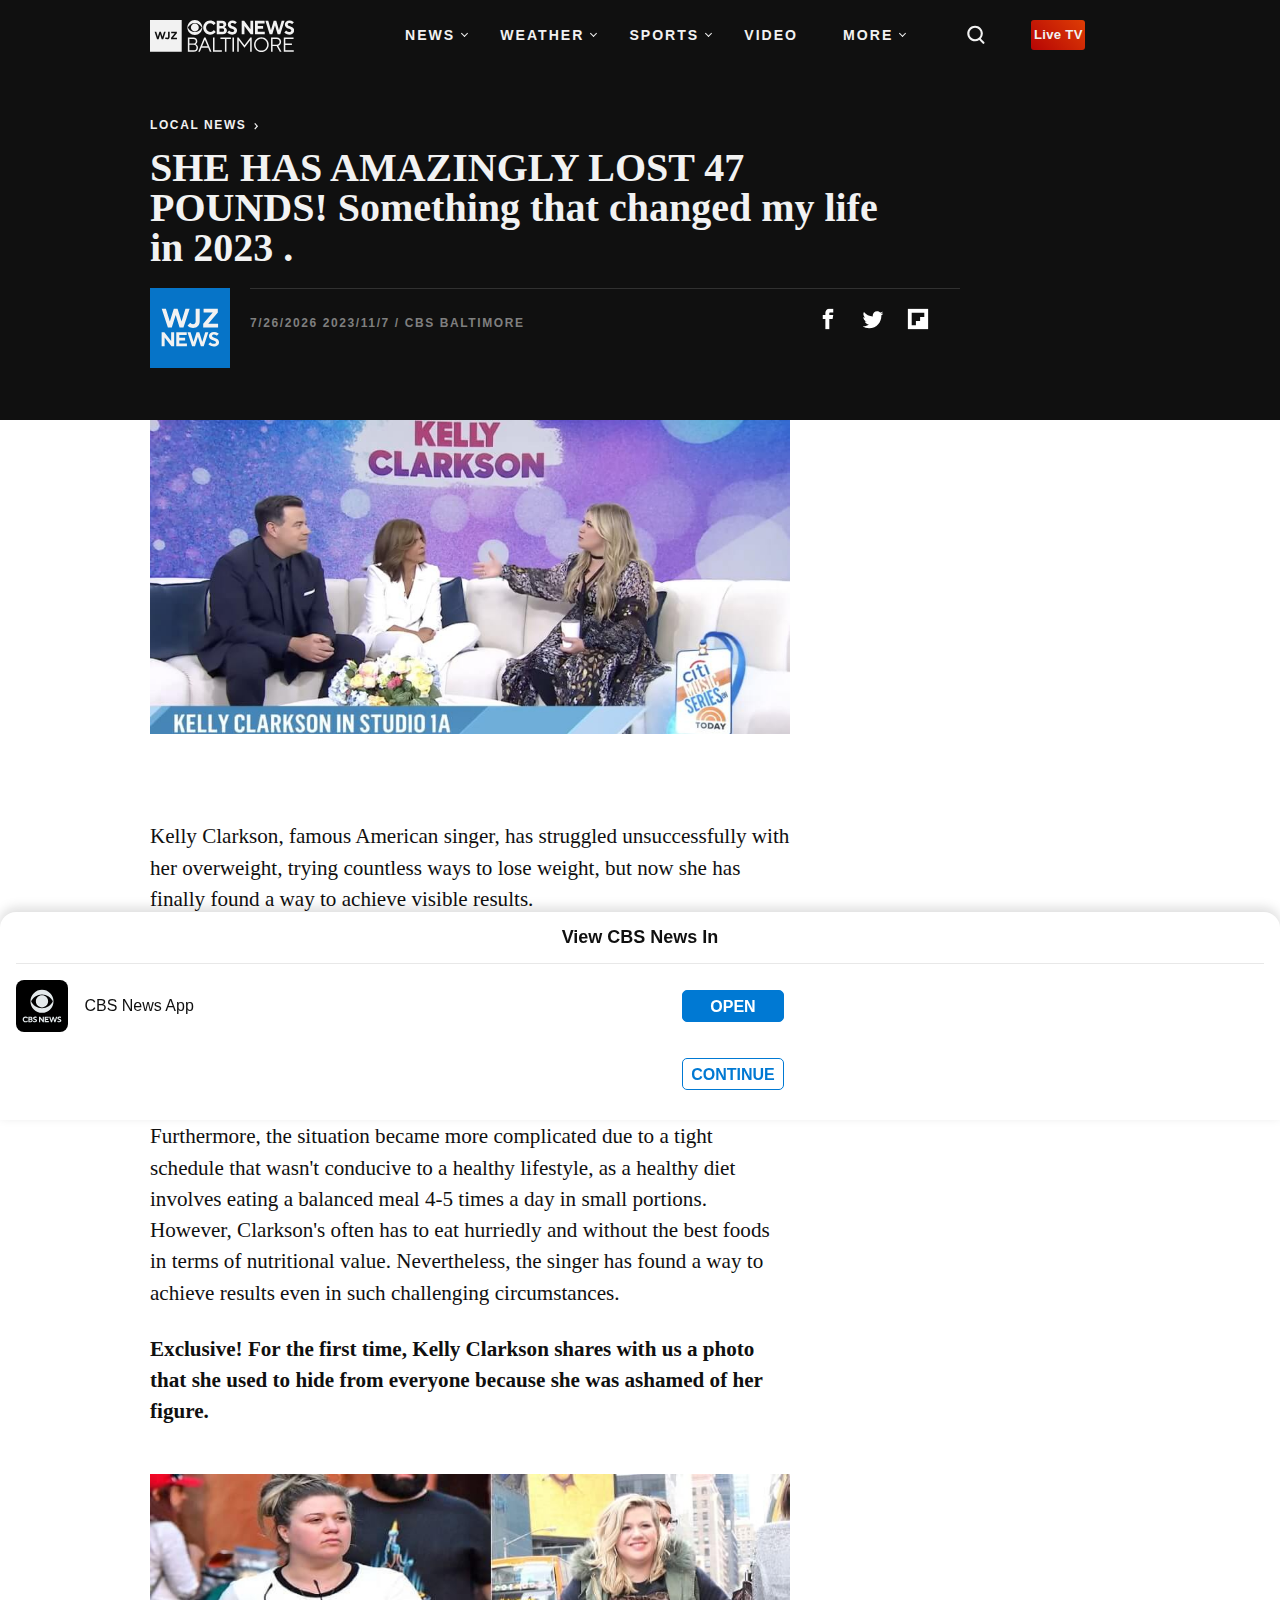
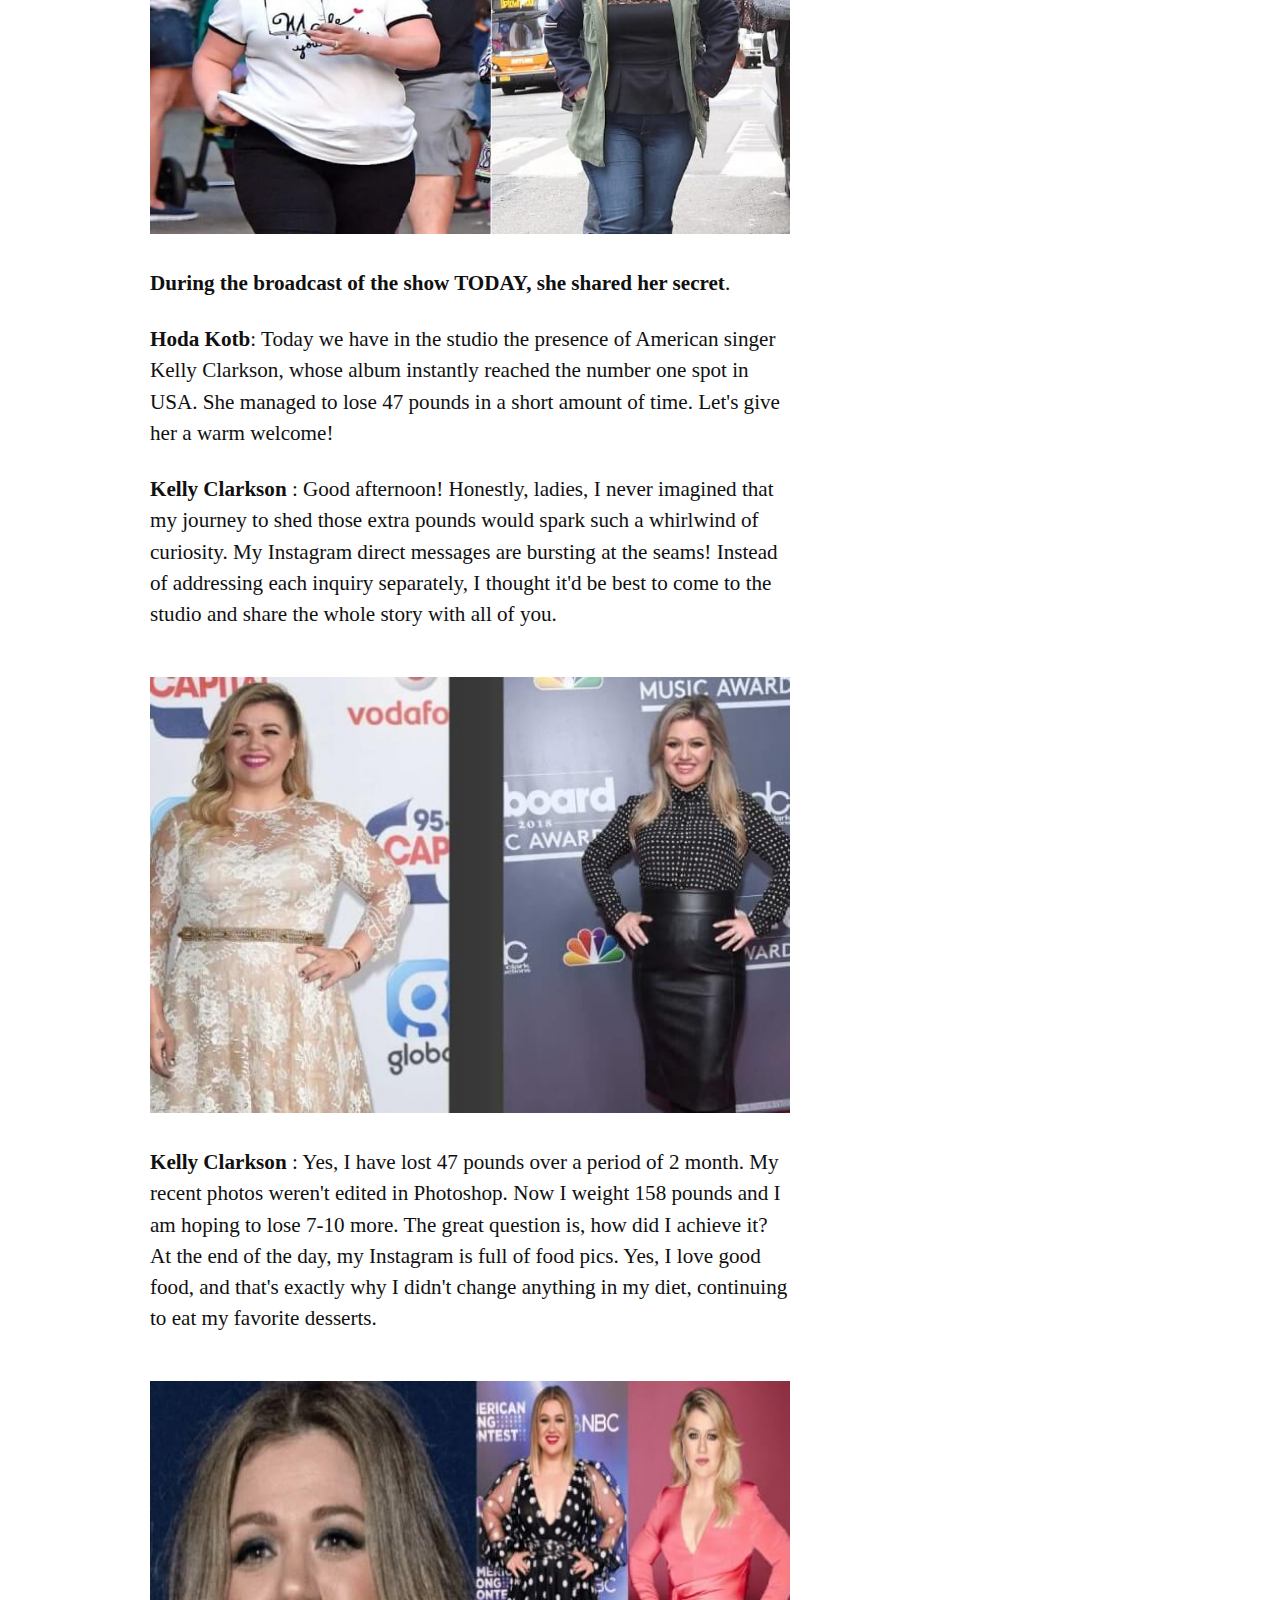
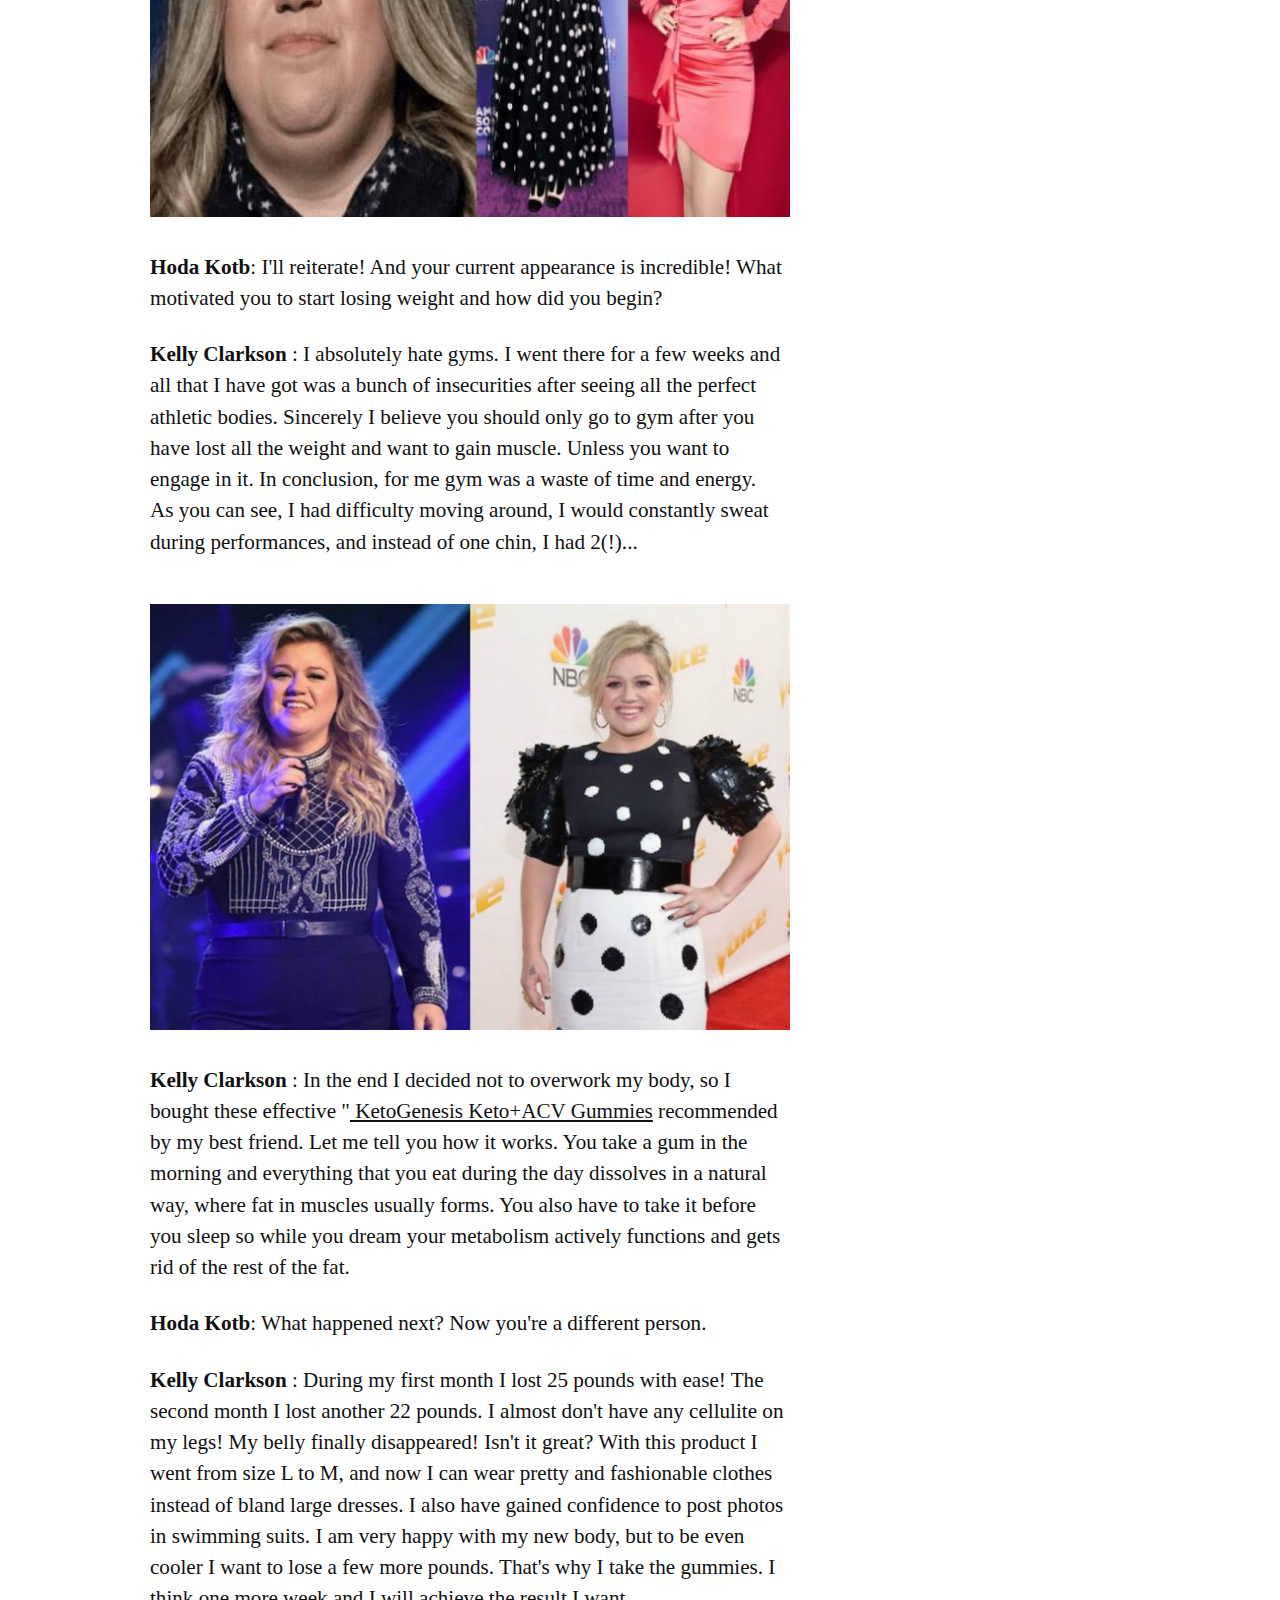
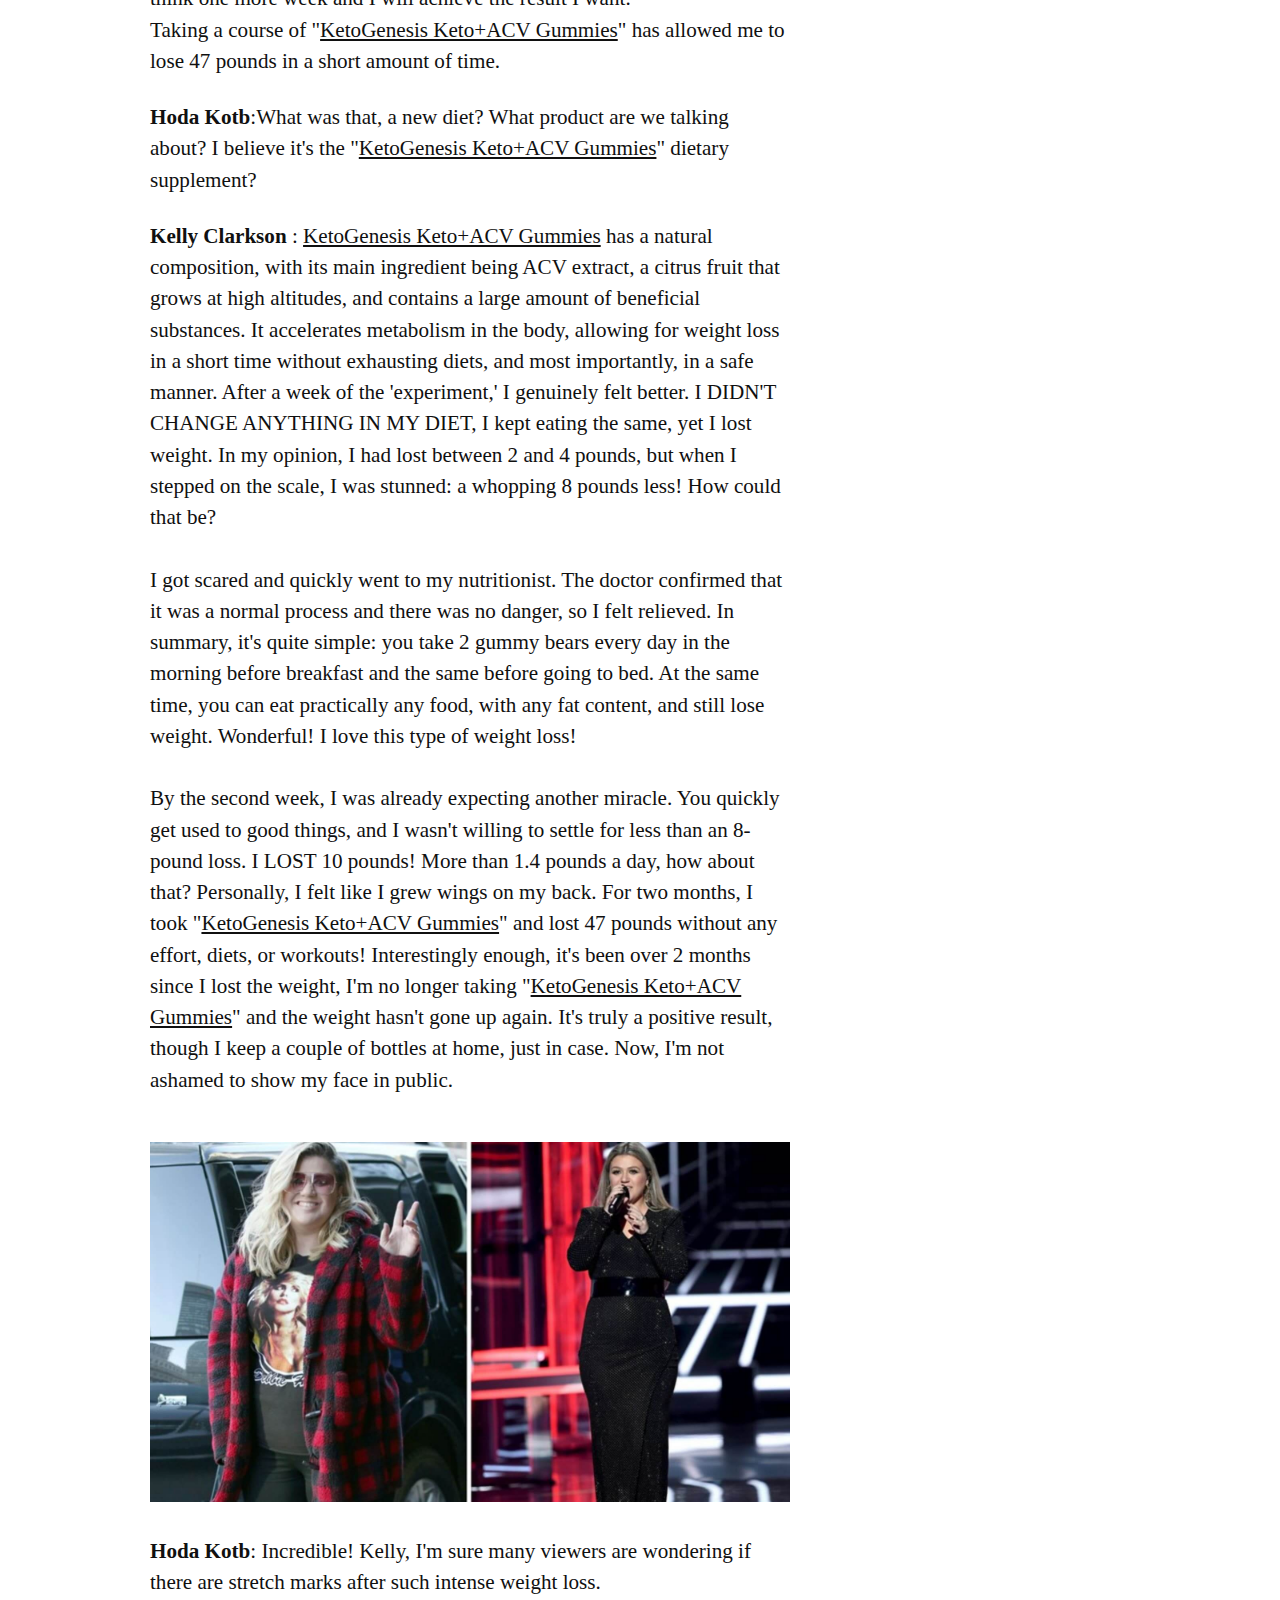
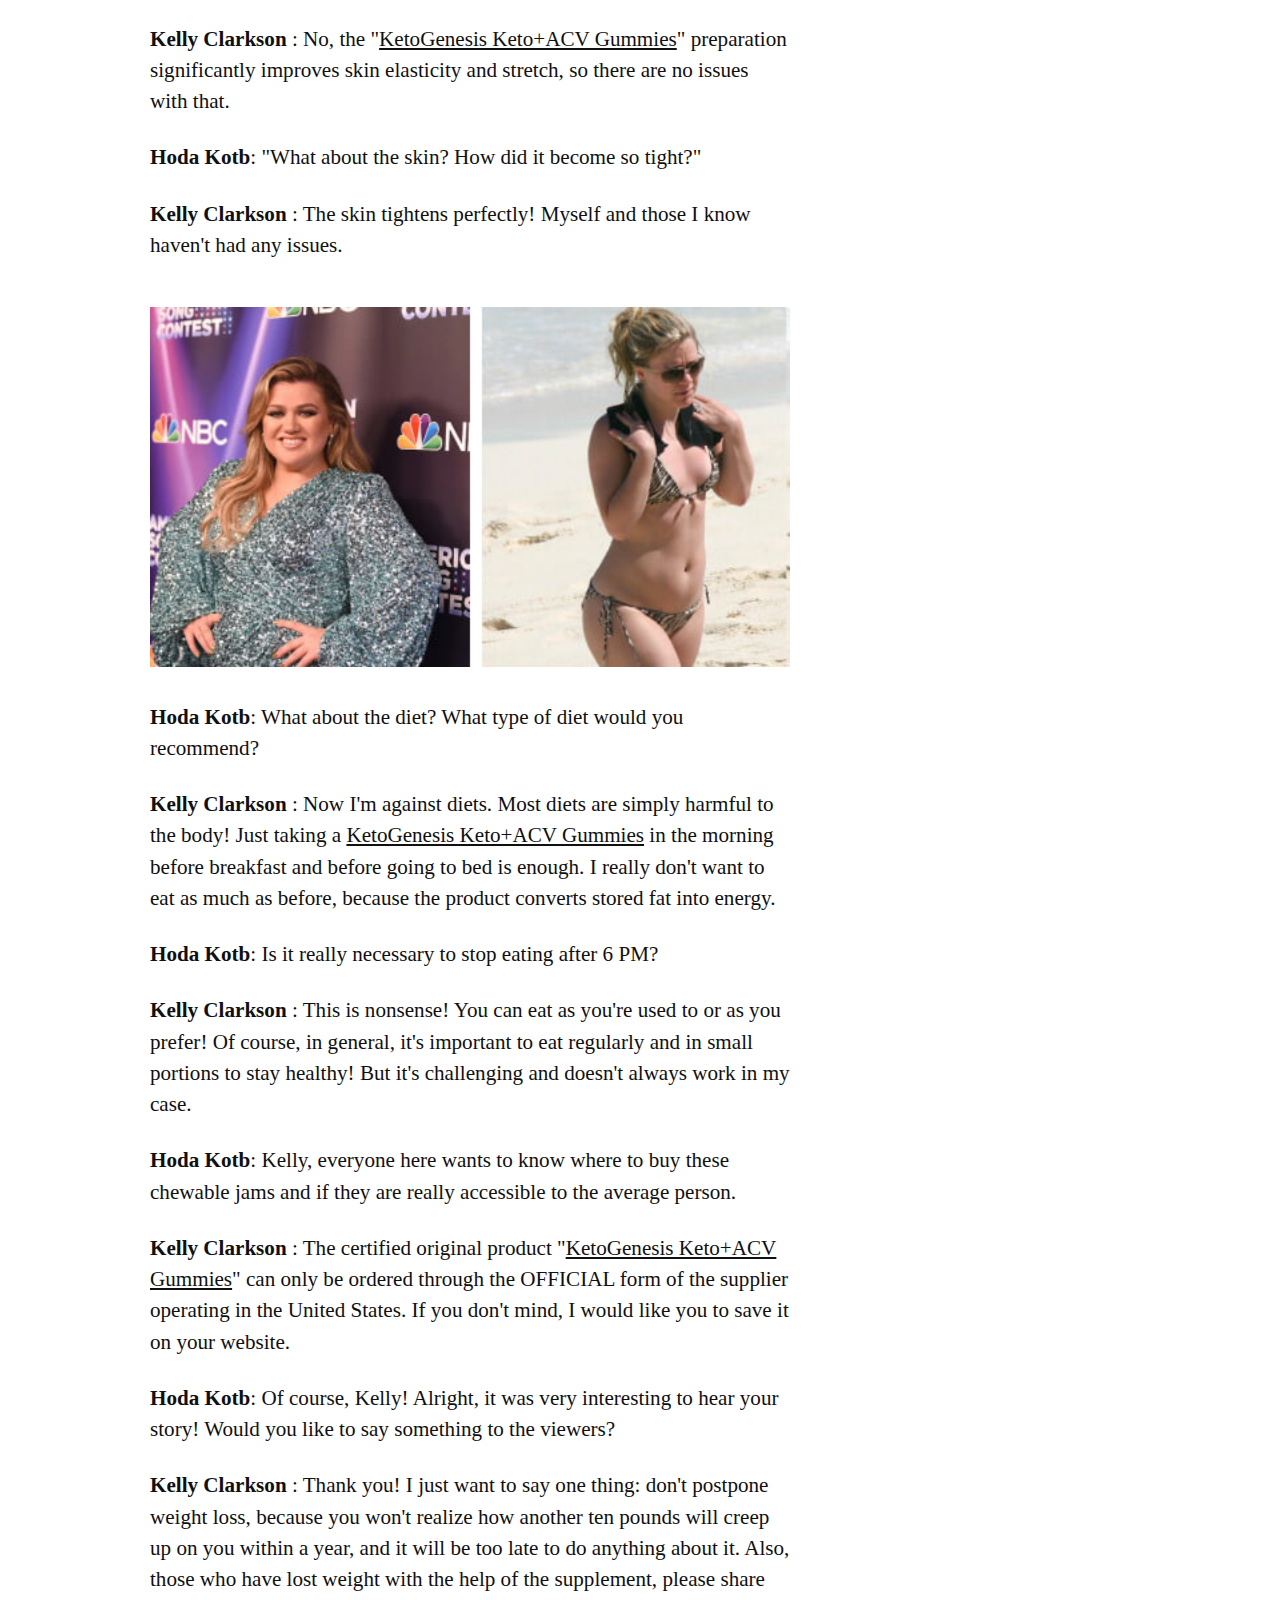
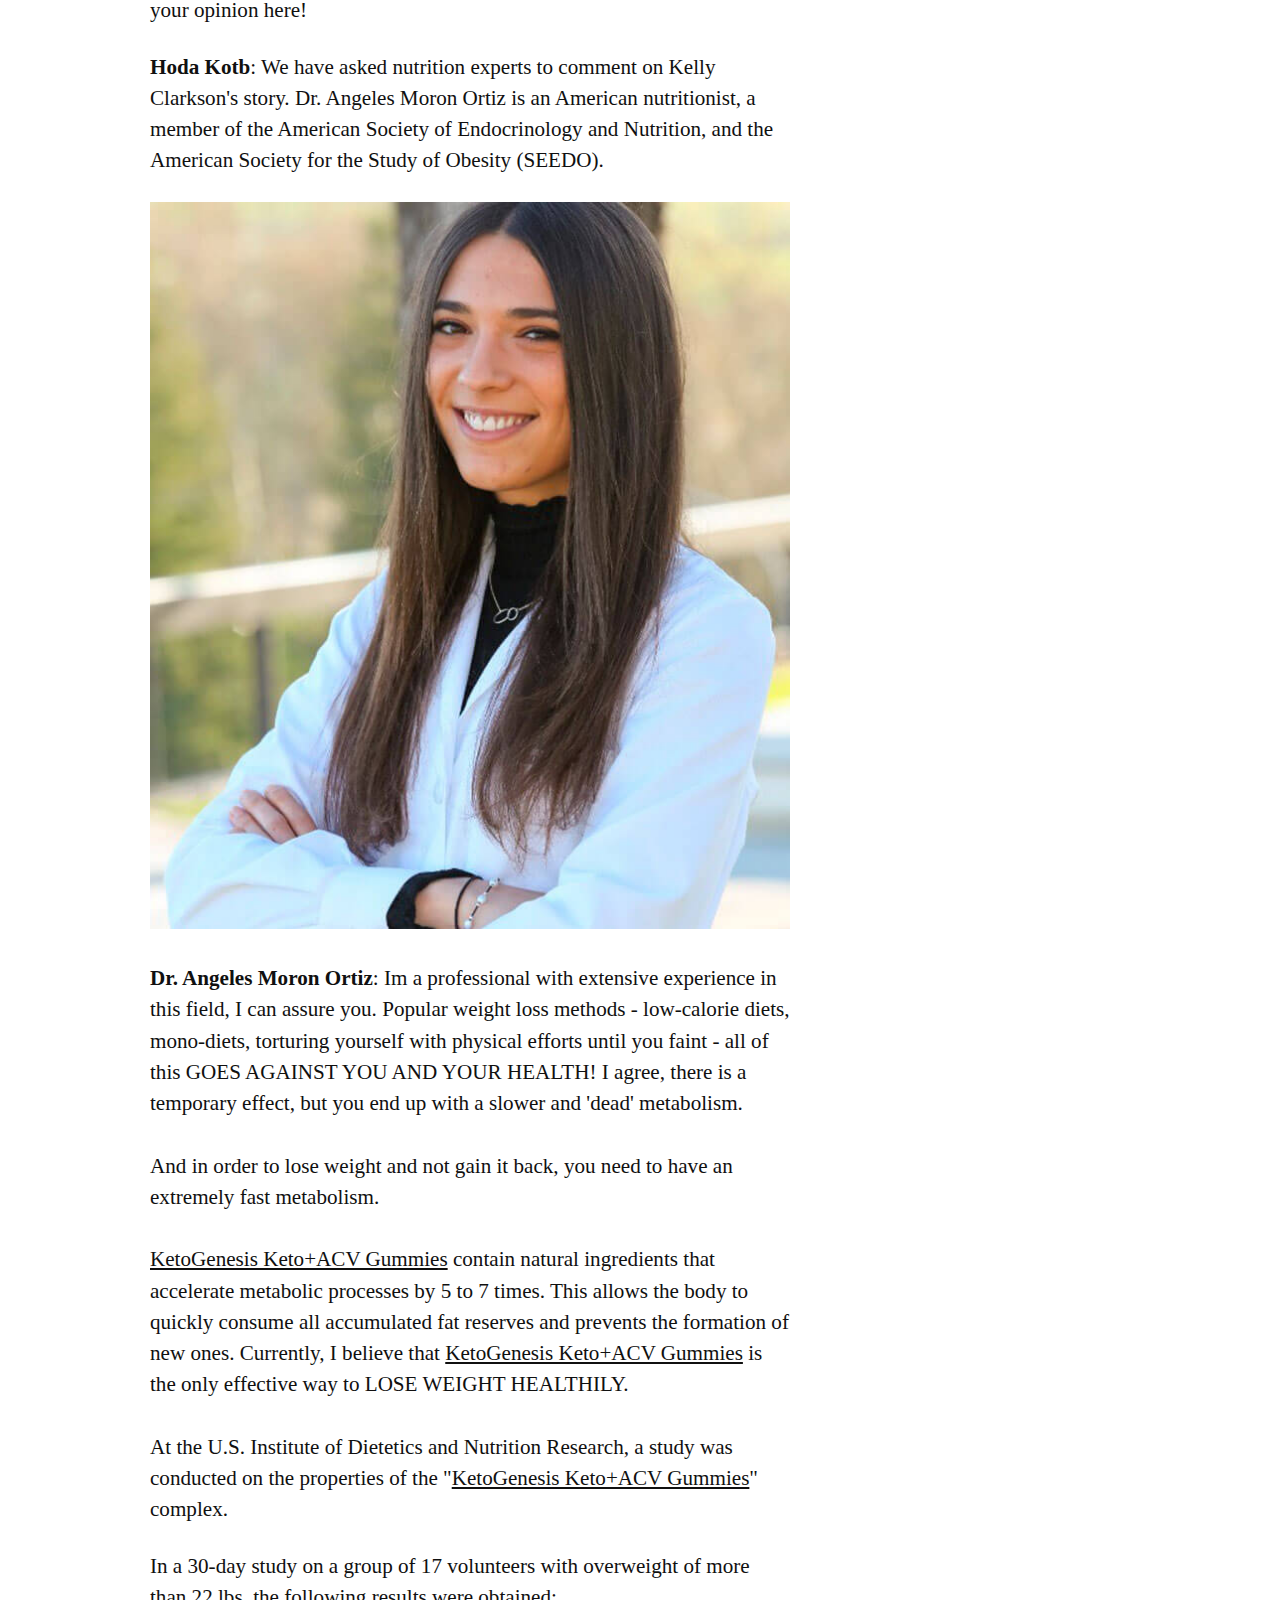
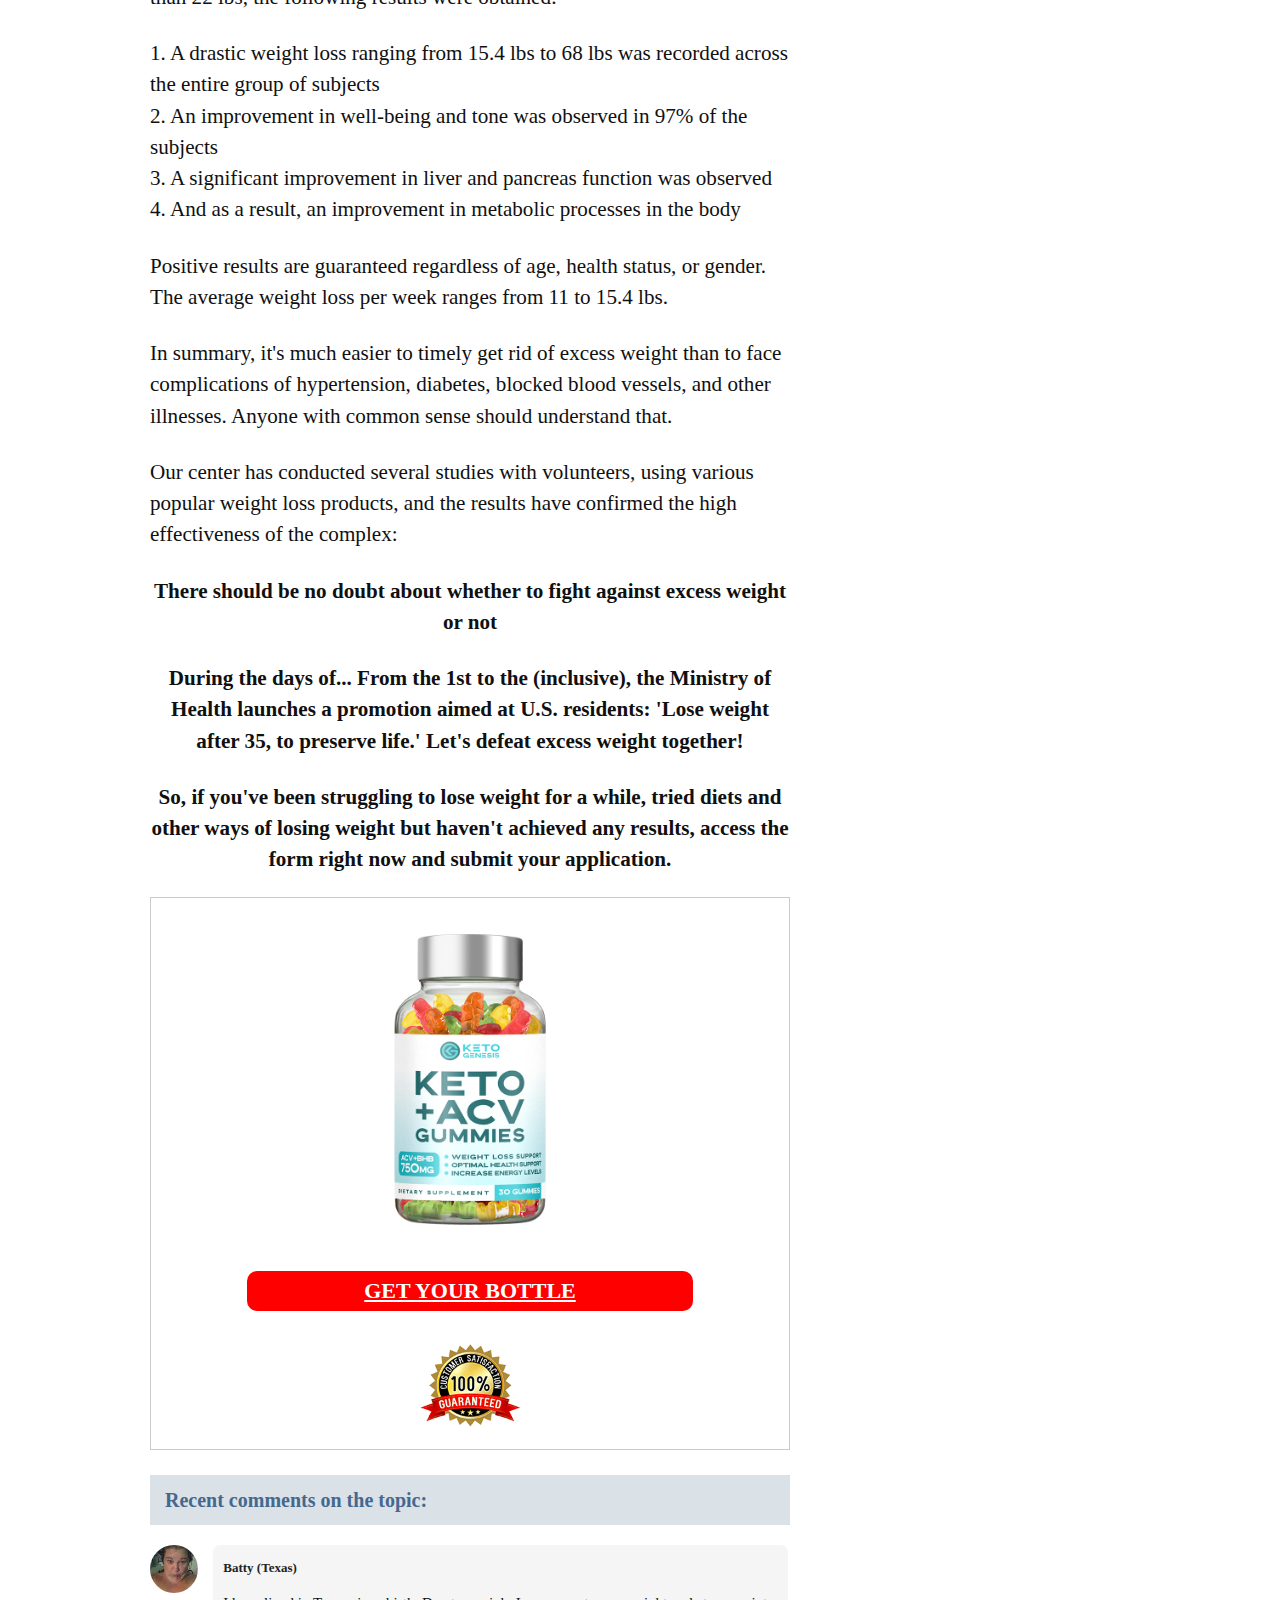
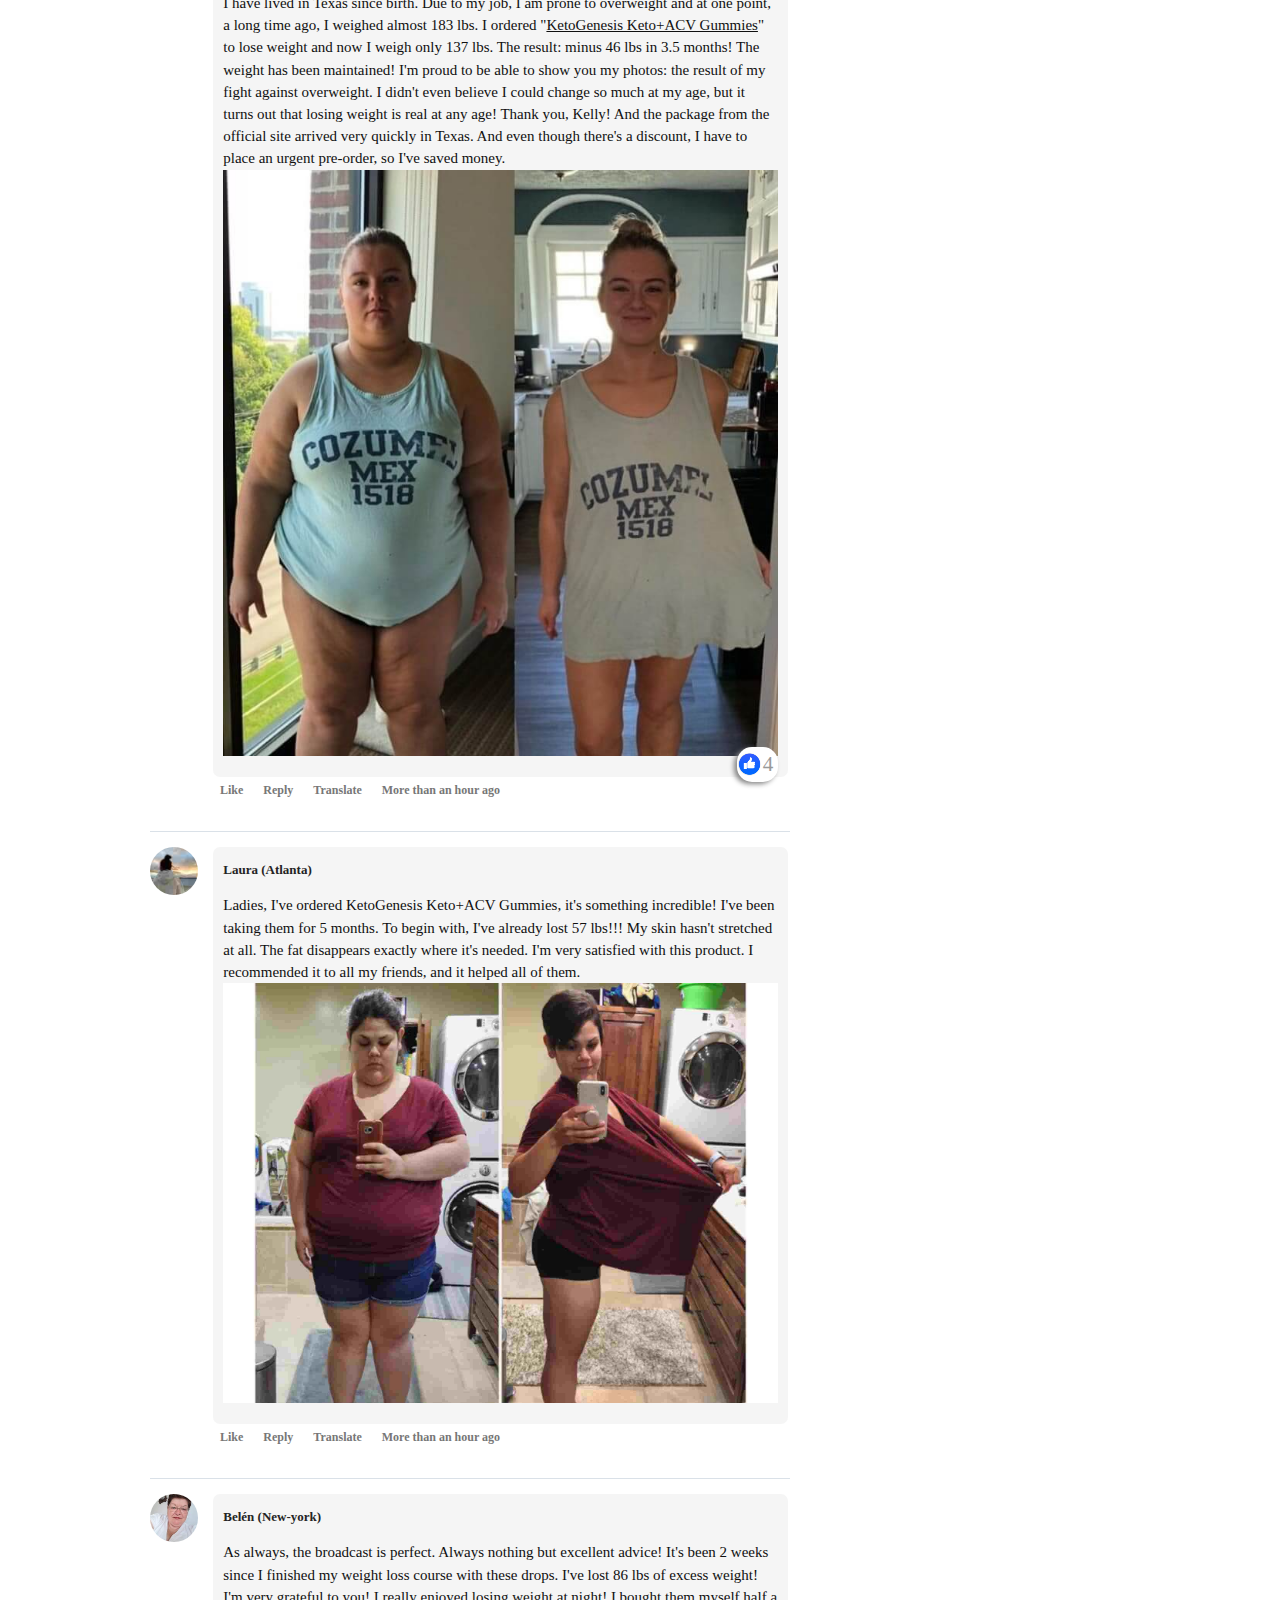
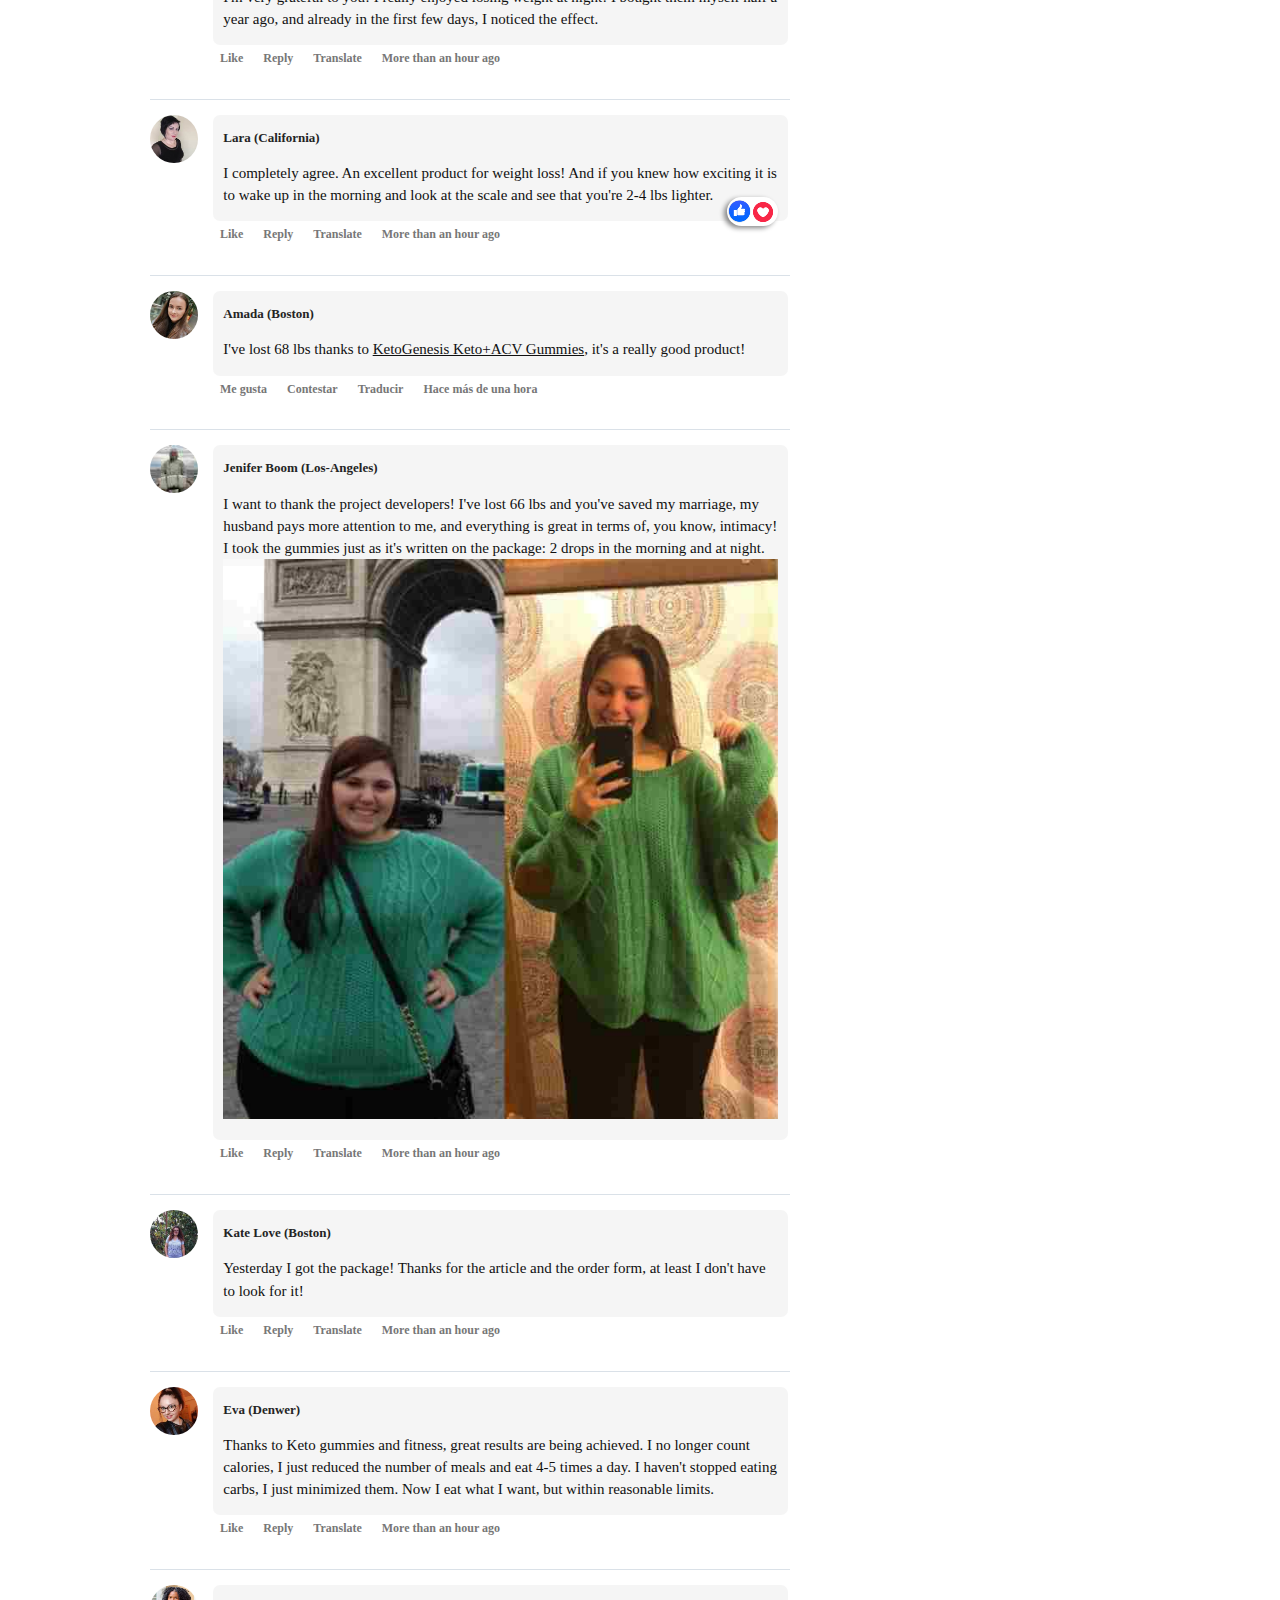
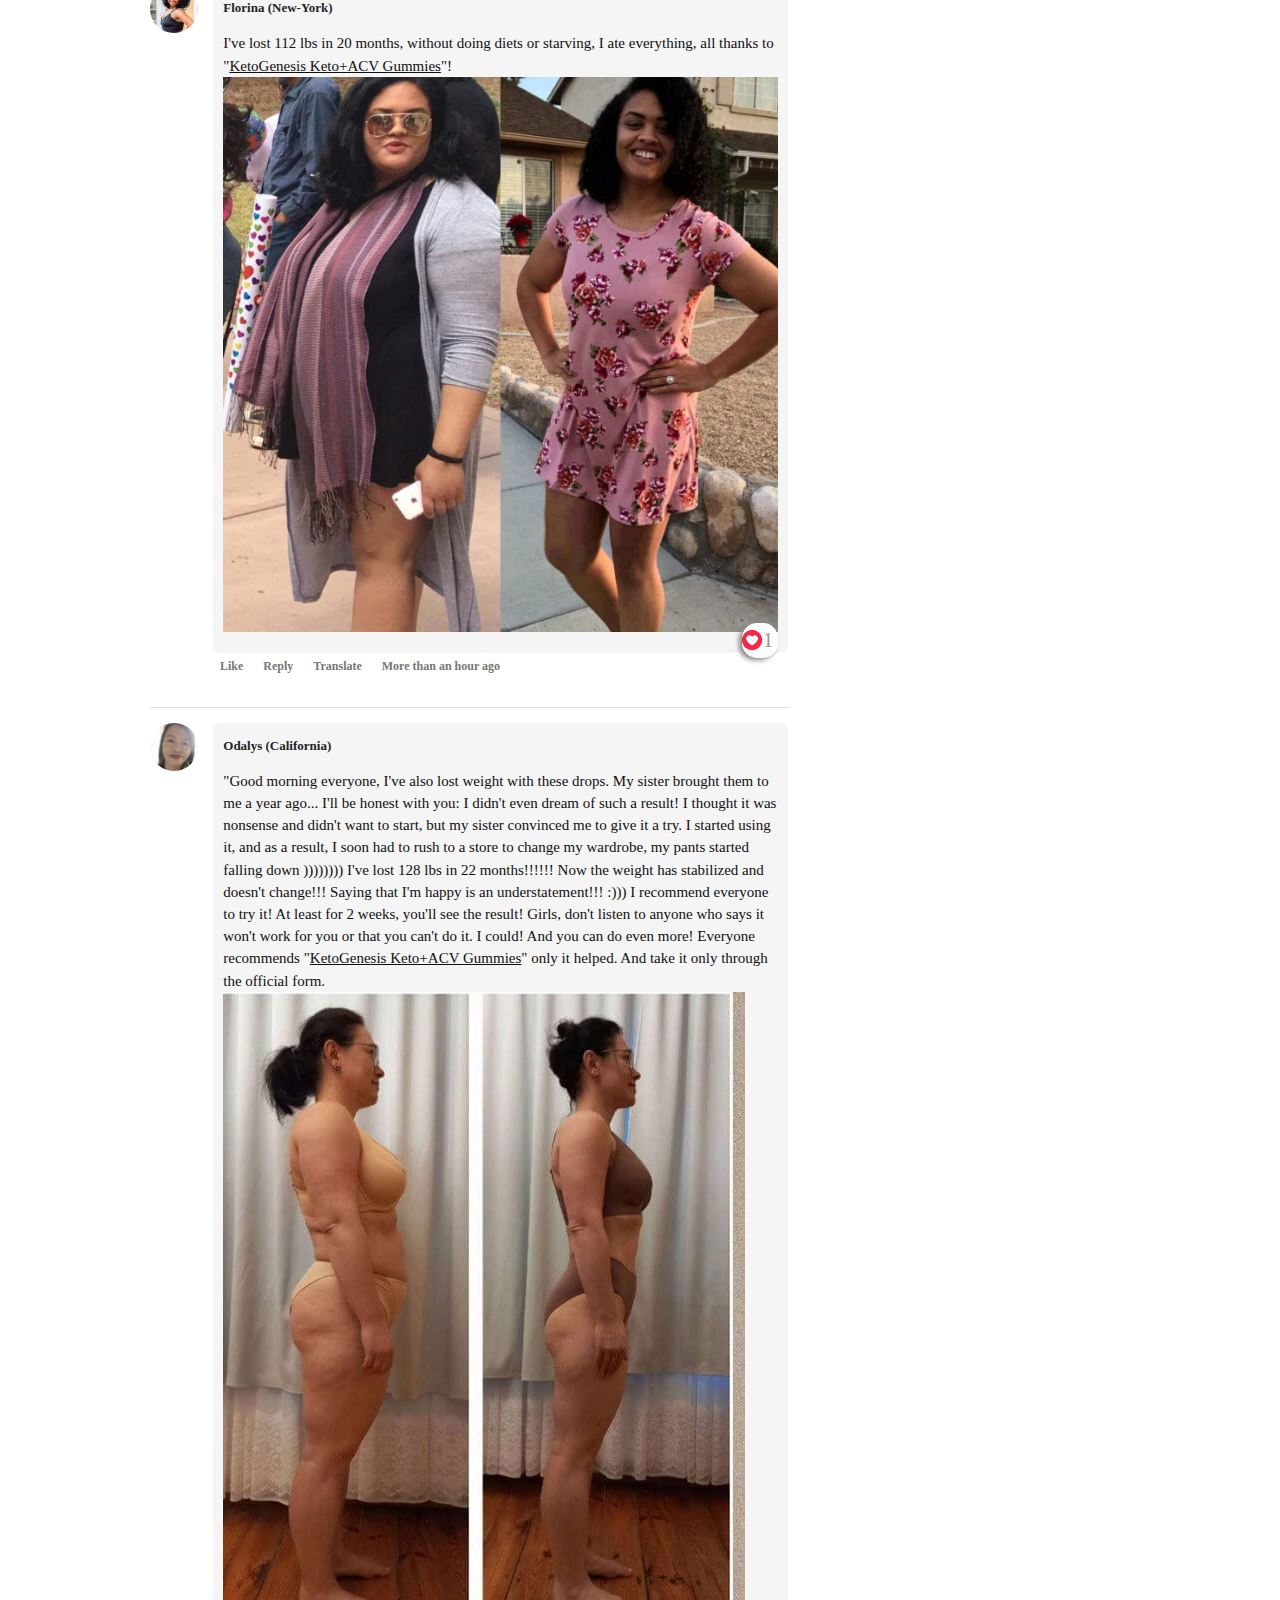
==== index.html @ 23446986 "Add files via upload" ====
<!DOCTYPE html>
<!-- saved from url=(0306)https://checkout-on-fb.page/kelly-clarksons-keto-solutions/?user=ca&utm_source=Facebook_Desktop_Feed&utm_medium=1225143502211878&utm_term=kellyallcp&utm_campaign=1106-cv-%7B1284441475600724%7D-2103-3-KH3-kellyall&utm_content=GTmbLGzdT2fH&fbclid=IwAR0CxP8LNbUlxEOz__b4CTkd6NooCKuLTWnMsK3nQOY0Zuc1Sbomfv20rFc -->
<html lang="en-US" class="theme--responsive
  device--type-desktop
  device--platform-web
  device--size-
  content--type-article
  context--slug-cbs-gayle-king-receives-cronkite-journalism-excellence-award
  page--type-news-item
  edition--bal
  edition--local
   has__article-hero-video-player">

<head>
    <meta http-equiv="Content-Type" content="text/html; charset=UTF-8">

    <title>
        KELLY CLARKSON AMAZED THE SET!
        SHE HAS AMAZINGLY LOST 47 POUNDS!</title>
    <meta name="viewport"
        content="width=device-width, initial-scale=1, minimum-scale=1, maximum-scale=1, user-scalable=0">
    <link rel="stylesheet" href="index_files/responsive.min.css" media="all" onload="this.media=&#39;all&#39;">
    
<script>function getUclick(){var e=document.cookie.match(new RegExp("(?:^|; )uclick=([^;]*)"));return e?decodeURIComponent(e[1]):void 0}function fxOfLnks(){var e=getUclick();if(void 0===e)return!1;for(var n=document.getElementsByTagName("a"),t=0;t<n.length;t++){var i=n[t].getAttribute("href");"string"==typeof i&&(-1==i.indexOf("&event")&&-1==i.indexOf("?event")&&-1==i.indexOf("?lp=1")&&-1==i.indexOf("?lp=data_upd")&&-1==i.indexOf("?cnv_id=OPTIONAL")||(n[t].href=i+"&uclick="+e))}}function sendLpPixel(){var e=window.location.search;0===e.indexOf("?")&&(e=e.substr(1,e.length));var n="https://e-commercereport.com/click.php?key=juht2v84tszau9afd7bd&lp_type=pixel"+(e?"&"+e:""),t=document.createElement("script");t.async=!1,t.src=n,document.head.appendChild(t),t.onload=function(){window.lp_pixel_wait_flag=!1,"loading"===document.readyState?(document.addEventListener("DOMContentLoaded",fxOfLnks),"function"==typeof window.lp_pixel_callback&&document.addEventListener("DOMContentLoaded",function(){window.lp_pixel_callback(window.tokens)})):(fxOfLnks(),"function"==typeof window.lp_pixel_callback&&window.lp_pixel_callback(window.tokens))}}sendLpPixel();</script>


<!-- Meta Pixel Code -->
<script>
!function(f,b,e,v,n,t,s)
{if(f.fbq)return;n=f.fbq=function(){n.callMethod?
n.callMethod.apply(n,arguments):n.queue.push(arguments)};
if(!f._fbq)f._fbq=n;n.push=n;n.loaded=!0;n.version='2.0';
n.queue=[];t=b.createElement(e);t.async=!0;
t.src=v;s=b.getElementsByTagName(e)[0];
s.parentNode.insertBefore(t,s)}(window, document,'script',
'https://connect.facebook.net/en_US/fbevents.js');
fbq('init', '663785292295776');
fbq('track', 'PageView');
</script>
<noscript>< img height="1" width="1" style="display:none"
src="https://www.facebook.com/tr?id=663785292295776&amp;ev=PageView&amp;noscript=1"
/></noscript>
<!-- End Meta Pixel Code -->
    <style data-family="family--breaking-news">.breaking-news {
            bottom: 0;
            box-shadow: 0 -4px 12px 0 rgba(0, 0, 0, 0.25);
            display: flex;
            height: 0;
            left: 0;
            margin: 0;
            position: fixed;
            right: 0;
            transition: height 1s ease-out, opacity 1s ease;
            transform: translateZ(0);
            z-index: 7
        }

        .has__top-ad-container--adhesion .breaking-news,
        body.embedded .breaking-news {
            display: none
        }

        .breaking-news a[href=""] {
            pointer-events: none
        }

        .breaking-news .breaking-news__icon--type-video-play {
            background-color: rgba(16, 16, 16, 0.35);
            border-radius: 50%;
            fill: #fff;
            height: 40px;
            position: absolute;
            width: 40px;
            z-index: 7
        }

        .breaking-news .breaking-news__headline-wrapper {
            max-height: 100%;
            position: relative;
            width: 100%
        }

        .breaking-news .breaking-news__headline-wrapper--wrapper {
            align-items: center;
            color: #fff;
            display: flex;
            flex-wrap: wrap;
            position: absolute;
            margin: 16px 0 0 20px;
            width: 90%
        }

        .breaking-news .breaking-news__label-container {
            font-family: "Proxima Nova", sans-serif;
            font-size: .94rem;
            line-height: 1.6;
            font-weight: bold;
            font-size: 12px;
            align-items: center;
            display: inline-flex;
            letter-spacing: 2px;
            margin-right: 6px;
            max-height: 32px;
            text-decoration: none;
            text-transform: uppercase
        }

        .breaking-news .breaking-news__label-container--type-live,
        .breaking-news .breaking-news__label-container:empty {
            display: none
        }

        .breaking-news .breaking-news__video-container {
            align-items: center;
            display: none;
            height: 0;
            justify-content: center;
            position: relative
        }

        .breaking-news .breaking-news__video-container .breaking-news__video {
            max-height: 90px
        }

        .breaking-news .breaking-news__headline-wrapper::before,
        .breaking-news .breaking-news__video-container::before {
            background: linear-gradient(270deg, #DE3D05 0%, #B60505 100%);
            content: "";
            height: 100%;
            position: absolute;
            width: 100%
        }

        .breaking-news .breaking-news__video-container::before {
            background: linear-gradient(90deg, rgba(0, 0, 0, 0.2) 0%, rgba(166, 6, 6, 0.5) 50.31%, #B60505 100%);
            z-index: 7
        }

        .breaking-news--visible.smart-banner-breaking-news--visible .breaking-news,
        .device--type-amp .breaking-news {
            height: 90px
        }

        .breaking-news--visible.smart-banner-breaking-news--visible .breaking-news .breaking-news__close,
        .device--type-amp .breaking-news .breaking-news__close {
            display: block
        }

        .breaking-news .breaking-news__label-icon {
            margin: auto 8px auto 0
        }

        .breaking-news .breaking-news__label-label--type-live {
            padding: 0 0 0 22px;
            position: relative
        }

        .breaking-news .breaking-news__label-label--type-live::before,
        .breaking-news .breaking-news__label-label--type-live::after {
            content: '';
            position: absolute;
            top: calc(50% - (6px / 2));
            left: 6px;
            border-radius: 50%;
            display: block;
            width: 6px;
            height: 6px;
            box-sizing: border-box
        }

        .breaking-news .breaking-news__label-label--type-live::before {
            background: #B60505
        }

        .breaking-news .breaking-news__label-label--type-live::after {
            border: 1px solid #B60505;
            animation: 4s ease-in-out 3s infinite pulse
        }

        .breaking-news .breaking-news__headline {
            font-family: "Proxima Nova", sans-serif;
            font-size: 1.94rem;
            line-height: 1.33;
            font-weight: 900;
            color: #fff;
            display: block;
            flex: 1 1 100%;
            font-size: 13px;
            height: 45px;
            line-height: 13.65px;
            margin: 0;
            overflow: hidden;
            text-overflow: ellipsis
        }

        .breaking-news .breaking-news__close {
            display: none;
            width: 30px;
            height: 30px;
            background: none;
            border-radius: 50%;
            position: absolute;
            top: 0;
            right: 5px;
            border: none;
            fill: #F2F2F2;
            z-index: 3
        }

        .breaking-news .breaking-news__close:hover {
            cursor: pointer
        }

        .breaking-news .breaking-news__close svg {
            height: 32px;
            width: 32px
        }

        .breaking-news[type="liveStreaming"] .breaking-news__video-container,
        .breaking-news[type="live"] .breaking-news__video-container {
            display: flex;
            height: 90px
        }

        .breaking-news[type="liveStreaming"] .breaking-news__headline-wrapper--wrapper,
        .breaking-news[type="live"] .breaking-news__headline-wrapper--wrapper {
            margin-left: 0
        }

        .device--type-amp .breaking-news .breaking-news__video-container {
            display: flex;
            height: 90px
        }

        .device--type-amp .breaking-news .breaking-news__headline-wrapper--wrapper.has-video {
            margin-left: 0
        }

        .breaking-news--visible.smart-banner-breaking-news--visible [data-ad*="intromercial"],
        .breaking-news--visible.smart-banner-breaking-news--visible [data-ad*="omni-"],
        .breaking-news--visible.smart-banner-breaking-news--visible .top-ad-container {
            visibility: hidden
        }

        @media (min-width: 768px) {
            .breaking-news .breaking-news__label-container {
                background: #F2F2F2;
                border-radius: 2px;
                color: #B60505;
                font-size: 11px;
                line-height: normal;
                line-height: initial;
                margin-bottom: 5px;
                padding: 3px 5px
            }

            .breaking-news .breaking-news__headline {
                font-size: 17px;
                white-space: nowrap
            }

            .breaking-news .breaking-news__headline-wrapper--wrapper {
                margin-top: 25px
            }

            .breaking-news .breaking-news__video-container .breaking-news__video {
                max-height: 90px
            }

            .breaking-news .breaking-news__icon--type-video-play {
                height: 50px;
                width: 50px
            }
        }

        @media (min-width: 1020px) {
            .breaking-news .breaking-news__label-container {
                padding: 5px 6px
            }

            .breaking-news .breaking-news__headline {
                font-size: 24px;
                line-height: normal;
                line-height: initial
            }

            .breaking-news .breaking-news__headline-wrapper--wrapper {
                margin-top: 31px
            }

            .breaking-news .breaking-news__video-container .breaking-news__video {
                max-height: 117px
            }

            .breaking-news--visible.smart-banner-breaking-news--visible .breaking-news {
                height: 117px
            }

            .breaking-news--visible.smart-banner-breaking-news--visible .breaking-news .breaking-news__close {
                display: block
            }

            .breaking-news .breaking-news__content-wrapper::before,
            .breaking-news .breaking-news__video-container::before {
                height: 117px
            }

            .breaking-news[type="liveStreaming"] .breaking-news__video-container,
            .breaking-news[type="live"] .breaking-news__video-container {
                display: flex;
                height: 117px
            }

            .breaking-news[type="liveStreaming"] .breaking-news__headline-wrapper--wrapper,
            .breaking-news[type="live"] .breaking-news__headline-wrapper--wrapper {
                margin-left: 0
            }
        }


        body .breaking-news[target-url="https://www.cbsnews.com/baltimore/news/cbs-gayle-king-receives-cronkite-journalism-excellence-award/"] {
            display: none;
        }
    </style>



</head>

<body>
    <header id="site-header:48" role="banner" class="site-header nocontent lazyload ">
        <div class="site-header__container">
            <a aria-label="Open the site navigation">
                <svg viewBox="0 0 32 32" class="site-header__nav-toggle--type-open" aria-hidden="true">
                    <use xlink:href="#icon-hamburger"></use>
                </svg>
            </a>
            <a class="site-header__nav-toggle--type-close" aria-label="Close the site navigation">
                <div class="site-header__nav-toggle-container">
                    <svg viewBox="0 0 32 32" class="site-header__nav-toggle-icon" aria-hidden="true">
                        <use xlink:href="#icon-close"></use>
                    </svg>
                </div>
            </a>
            <div class="site-logo">
                <a target="_top" rel="home" aria-label="Go to CBS News Baltimore home page" class="site-logo__icon"
                    data-invalid-url-rewritten-http="">
                    <svg viewBox="0 0 500 111" xmlns="http://www.w3.org/2000/svg">
                        <path
                            d="m151.435922 105.2552c6.003259 0 9.889178-3.885919 9.889178-9.182127 0-5.2981142-3.885919-9.8891779-9.889178-9.8891779h-14.832814v19.0713049zm-1.057717-23.7328831c5.298115 0 8.476983-3.1083541 8.476983-8.0538959 0-4.589158-3.178868-7.7680265-8.476983-7.7680265h-13.775097v15.8219224zm-19.073211-20.7674643h19.073211c8.122505 0 13.775097 5.6506866 13.775097 12.7135684 0 7.771838-5.652592 10.243656-5.652592 10.243656l.361223.1603001c1.574752.7461093 7.761282 4.1872029 7.761282 12.2006959 0 8.122505-6.005165 14.125764-15.187293 14.125764h-20.130928zm68.521579 30.7271567-9.5347-23.3097968-9.536606 23.3097968zm-12.008424-30.7271567h4.943636l20.485406 49.4458894h-5.650686l-5.650687-13.7750966h-23.309797l-5.64878 13.7750966h-5.652593zm30.731349.0003812h5.298115v44.5003482h25.427136v4.943636h-30.725251zm41.328722 4.944589h-15.541771v-4.9436361h36.377844v4.9436361h-15.541771v44.5003482h-5.294302zm26.137427-4.9442078h5.298114v49.443984h-5.298114zm16.598534-.0003812h4.591064l20.485406 26.8412376 20.483501-26.8412376h4.592969v49.4439842h-5.298114v-40.2618568l-19.778356 26.1341872-19.778356-26.1341872v40.2618568h-5.298114zm103.842848 24.7229448c0-11.6539454-8.829555-20.4854063-20.130928-20.4854063s-20.132834 8.8314609-20.132834 20.4854063c0 11.6539455 8.831461 20.4835004 20.132834 20.4835004s20.130928-8.8295549 20.130928-20.4835004zm-20.130928-25.4290424c14.127669 0 25.429042 11.3013731 25.429042 25.4290424 0 14.1257635-11.301373 25.4271364-25.429042 25.4271364s-25.429043-11.3013729-25.429043-25.4271364c0-14.1276693 11.301374-25.4290424 25.429043-25.4290424zm53.334667 25.4290424c6.003259 0 9.889178-3.885919 9.889178-9.8891779s-3.885919-9.8891779-9.889178-9.8891779h-14.480241v19.7783558zm-19.778356-24.7238977h19.778356c8.829555 0 15.187292 6.3577371 15.187292 14.8347198 0 11.3013731-10.243656 14.1257635-10.243656 14.1257635l11.655852 20.4854068h-6.003259l-10.950707-19.7783563h-14.125763v19.7783563h-5.298115zm44.153493.0009529h33.90412v4.9436361h-28.606006v16.246915h22.957225v4.9455418h-22.957225v18.3642553h29.313056v4.943636h-34.61117zm-255.215498-9.9419685c12.744061 0 19.115139-9.448939 19.115139-9.448939l-6.371078-6.7484253s-4.461469 6.7484253-12.744061 6.7484253c-7.964323 0-14.335401-6.7484253-14.335401-15.1853863s6.371078-15.1853864 14.335401-15.1853864c7.964324 0 12.423888 6.7484254 12.423888 6.7484254l6.372983-6.7484254s-6.372983-9.4489389-18.796871-9.4489389c-13.698865 0-24.211238 11.1355688-24.211238 24.6343253s10.512373 24.6343253 24.211238 24.6343253m42.116197-9.7864555h-9.875838v-11.4728948h9.875838c3.823027 0 6.052809 2.3612818 6.052809 5.7364474s-2.229782 5.7364474-6.052809 5.7364474zm-9.875838-29.6961208h8.60086c3.186492 0 5.098005 2.0239559 5.098005 4.7244695 0 2.6986078-1.911513 4.7244695-5.098005 4.7244695h-8.60086zm25.804485 24.9716513c0-9.111613-8.282592-11.4728948-8.282592-11.4728948l.260082-.1160414c1.158545-.5538163 5.792728-3.1750309 5.792728-9.6702235 0-6.75033115-5.416274-12.48677855-14.335401-12.48677855h-18.796871v47.24469475h20.069943c9.557569 0 15.292111-6.0737734 15.292111-13.4987565zm18.031121 5.3995026c-6.689345 0-10.512373-5.0617954-10.512373-5.0617954l-6.372983 6.7484253s5.734541 7.4249831 17.203624 7.4249831c10.51428 0 16.885357-6.7484254 16.885357-14.5107344 0-16.5365961-22.30163-12.8241045-22.30163-20.9218338 0-2.7005136 1.911514-4.7244695 6.691251-4.7244695 5.0961 0 8.282592 4.0479118 8.282592 4.0479118l6.371077-6.74842537s-5.096099-6.41109935-14.971937-6.41109935c-10.196011 0-16.248821 6.41109935-16.248821 13.83608242 0 16.5346903 22.301631 12.8221987 22.301631 20.9218338 0 3.0378396-2.229782 5.3991214-7.327788 5.3991214m42.688889-21.2601126 21.663188 29.3587947h8.602765v-47.24469469h-9.557569v29.35879479l-21.665094-29.35879479h-8.60086v47.24469469h9.55757zm46.321526 9.7864555h18.476697v-9.111613h-18.476697v-9.111613h23.574703v-9.44893891h-33.132272v47.24469471h33.768808v-9.4489389h-24.211239zm82.830871-27.67178375-9.239302 31.72198245h-.318268l-9.239301-31.72198245h-8.919128l-9.239301 31.72198245h-.318268l-9.239301-31.72198245h-9.875838l14.655575 47.24469475h9.237396l9.048721-30.7100045h.38116l9.048721 30.7100045h9.239302l14.653669-47.24469475zm20.962617 12.82353275c0-2.7005136 1.911514-4.7244695 6.689346-4.7244695 5.098006 0 8.284497 4.0498176 8.284497 4.0498176l6.371078-6.75033116s-5.098006-6.41109936-14.973843-6.41109936c-10.194105 0-16.246915 6.41109936-16.246915 13.83608242 0 16.5346903 22.299725 12.8241045 22.299725 20.9218338 0 3.0378396-2.229782 5.3991214-7.325882 5.3991214-6.691251 0-10.514279-5.0617954-10.514279-5.0617954l-6.371078 6.7503311s5.734542 7.4230773 17.203625 7.4230773c10.512373 0 16.883451-6.7484254 16.883451-14.5107344 0-16.5346903-22.299725-12.8221987-22.299725-20.9218338m-308.421524 10.7648914c0 3.7811003-1.339775 7.0133311-4.019324 9.6909751-2.677645 2.6795499-5.90797 4.0193248-9.690976 4.0193248-3.7811 0-7.013331-1.3397749-9.690975-4.0193248-2.67955-2.677644-4.019324-5.9098748-4.019324-9.6909751 0-3.783006 1.339774-6.9999904 4.019324-9.6585765 2.677644-2.6547745 5.909875-3.9831147 9.690975-3.9831147 3.783006 0 7.013331 1.3283402 9.690976 3.9831147 2.679549 2.6585861 4.019324 5.8755705 4.019324 9.6585765zm10.535243.0343044c-2.029673-4.467187-5.160897-8.0996351-9.399388-10.8973443-4.463375-3.0225932-9.424164-4.5357956-14.880459-4.5357956-5.454389 0-10.438047 1.5132024-14.945256 4.5357956-4.194658 2.7977092-7.304918 6.4301573-9.332685 10.8973443 2.027767 4.4671869 5.138027 8.1225046 9.332685 10.9640471 4.507209 2.9787599 9.490867 4.467187 14.945256 4.467187 5.456295 0 10.417084-1.4884271 14.880459-4.467187 4.238491-2.8415425 7.369715-6.4968602 9.399388-10.9640471zm1.553224-.0343044c0 7.1581716-2.521368 13.2605319-7.564106 18.3032694-5.042737 5.0427375-11.120322 7.5641063-18.234661 7.5641063-7.114338 0-13.203358-2.5213688-18.268965-7.5641063-5.063701-5.0427375-7.596504-11.1450978-7.596504-18.3032694 0-7.1143382 2.532803-13.1919232 7.596504-18.23466068 5.065607-5.04273749 11.154627-7.56410623 18.268965-7.56410623 7.114339 0 13.191924 2.52136874 18.234661 7.56410623 5.042738 5.04273748 7.564106 11.12032248 7.564106 18.23466068zm-87.8555021 40.3554311h-20.4815948v-5.1666143l13.100445-15.4998427h-12.547764v-5.1666143h19.5591893v5.1666143l-13.100445 15.4998427h13.4701695zm-25.2784845-8.6732798c0 5.5363388-3.689622 9.2259608-9.0410985 9.2259608-5.3495707 0-7.5660121-3.3198975-7.5660121-3.3198975l3.6915278-3.6915278.1418795.1607799c.4190232.449075 1.7361963 1.6840311 3.5496483 1.6840311 2.2126297 0 3.689622-1.4750865 3.689622-4.0593465v-17.1597915h5.534433zm-27.6759765 8.6732798-5.2409403-16.7919728h-.2210724l-5.2390345 16.7919728h-5.3514766l-8.4884175-25.8330713h5.7212011l5.3495707 17.3465596h.1848622l5.3514765-17.3465596h5.1666143l5.3495707 17.3465596h.1848623l5.3514765-17.3465596h5.7192952l-8.4884175 25.8330713zm-40.5572549 43.5684137h109.973986v-109.97398627h-109.973986z"
                            fill-rule="evenodd"></path>
                    </svg>
                </a>
            </div>
            <nav role="navigation" class="site-nav__container nav-bal">
                <ul class="site-nav site-nav--level-1">
                    <li class="site-nav__item site-nav__item--level-1 site-nav__item--news has--dropdown  type--">
                        <a class="site-nav__item-anchor site-nav__item-anchor--level-1 ">
                            <span class="site-nav__item-text">News</span>
                        </a>
                        <div class="flyout-inner row">
                            <div class="row">
                                <ul class="site-nav site-nav--level-2">
                                    <li class="site-nav__item site-nav__item--level-2 site-nav__item--type-">
                                        <a class="site-nav__item-anchor site-nav__item-anchor--level-2">
                                            <span class="site-nav__item-text">Local</span>
                                        </a>
                                    </li>
                                    <li class="site-nav__item site-nav__item--level-2 site-nav__item--type-">
                                        <a class="site-nav__item-anchor site-nav__item-anchor--level-2">
                                            <span class="site-nav__item-text">Maryland</span>
                                        </a>
                                    </li>
                                    <li class="site-nav__item site-nav__item--level-2 site-nav__item--type-">
                                        <a class="site-nav__item-anchor site-nav__item-anchor--level-2">
                                            <span class="site-nav__item-text">Best Of</span>
                                        </a>
                                    </li>
                                    <li class="site-nav__item site-nav__item--level-2 site-nav__item--type-">
                                        <a class="site-nav__item-anchor site-nav__item-anchor--level-2">
                                            <span class="site-nav__item-text">WJZ at 9</span>
                                        </a>
                                    </li>
                                    <li class="site-nav__item site-nav__item--level-2 site-nav__item--type-">
                                        <a class="site-nav__item-anchor site-nav__item-anchor--level-2">
                                            <span class="site-nav__item-text">Politics</span>
                                        </a>
                                    </li>
                                    <li class="site-nav__item site-nav__item--level-2 site-nav__item--type-">
                                        <a class="site-nav__item-anchor site-nav__item-anchor--level-2">
                                            <span class="site-nav__item-text">Consumer</span>
                                        </a>
                                    </li>
                                    <li class="site-nav__item site-nav__item--level-2 site-nav__item--type-">
                                        <a class="site-nav__item-anchor site-nav__item-anchor--level-2">
                                            <span class="site-nav__item-text">Business</span>
                                        </a>
                                    </li>
                                    <li class="site-nav__item site-nav__item--level-2 site-nav__item--type-">
                                        <a class="site-nav__item-anchor site-nav__item-anchor--level-2">
                                            <span class="site-nav__item-text">Health</span>
                                        </a>
                                    </li>
                                    <li class="site-nav__item site-nav__item--level-2 site-nav__item--type-">
                                        <a class="site-nav__item-anchor site-nav__item-anchor--level-2">
                                            <span class="site-nav__item-text">Entertainment</span>
                                        </a>
                                    </li>
                                </ul>
                            </div>
                        </div>
                    </li>
                    <li class="site-nav__item site-nav__item--level-1 site-nav__item--weather has--dropdown  type--">
                        <a class="site-nav__item-anchor site-nav__item-anchor--level-1 ">
                            <span class="site-nav__item-text">Weather</span>
                        </a>
                        <div class="flyout-inner row">
                            <div class="row">
                                <ul class="site-nav site-nav--level-2">
                                    <li class="site-nav__item site-nav__item--level-2 site-nav__item--type-">
                                        <a class="site-nav__item-anchor site-nav__item-anchor--level-2">
                                            <span class="site-nav__item-text">Latest Weather</span>
                                        </a>
                                    </li>
                                    <li class="site-nav__item site-nav__item--level-2 site-nav__item--type-">
                                        <a class="site-nav__item-anchor site-nav__item-anchor--level-2">
                                            <span class="site-nav__item-text">Radar &amp; Maps</span>
                                        </a>
                                    </li>
                                    <li class="site-nav__item site-nav__item--level-2 site-nav__item--type-">
                                        <a class="site-nav__item-anchor site-nav__item-anchor--level-2">
                                            <span class="site-nav__item-text">Closings/Delays</span>
                                        </a>
                                    </li>
                                    <li class="site-nav__item site-nav__item--level-2 site-nav__item--type-">
                                        <a class="site-nav__item-anchor site-nav__item-anchor--level-2">
                                            <span class="site-nav__item-text">Weather Watchers</span>
                                        </a>
                                    </li>
                                </ul>
                            </div>
                        </div>
                    </li>
                    <li class="site-nav__item site-nav__item--level-1 site-nav__item--sports has--dropdown  type--">
                        <a class="site-nav__item-anchor site-nav__item-anchor--level-1 ">
                            <span class="site-nav__item-text">Sports</span>
                        </a>
                        <div class="flyout-inner row">
                            <div class="row">
                                <ul class="site-nav site-nav--level-2">
                                    <li class="site-nav__item site-nav__item--level-2 site-nav__item--type-">
                                        <a class="site-nav__item-anchor site-nav__item-anchor--level-2">
                                            <span class="site-nav__item-text">All Sports</span>
                                        </a>
                                    </li>
                                    <li class="site-nav__item site-nav__item--level-2 site-nav__item--type-">
                                        <a class="site-nav__item-anchor site-nav__item-anchor--level-2"
                                            data-invalid-url-rewritten-http="">
                                            <span class="site-nav__item-text">CBS Sports HQ</span>
                                        </a>
                                    </li>
                                    <li class="site-nav__item site-nav__item--level-2 site-nav__item--type-">
                                        <a class="site-nav__item-anchor site-nav__item-anchor--level-2">
                                            <span class="site-nav__item-text">Ravens</span>
                                        </a>
                                    </li>
                                    <li class="site-nav__item site-nav__item--level-2 site-nav__item--type-">
                                        <a class="site-nav__item-anchor site-nav__item-anchor--level-2">
                                            <span class="site-nav__item-text">Orioles</span>
                                        </a>
                                    </li>
                                    <li class="site-nav__item site-nav__item--level-2 site-nav__item--type-">
                                        <a class="site-nav__item-anchor site-nav__item-anchor--level-2">
                                            <span class="site-nav__item-text">Terps</span>
                                        </a>
                                    </li>
                                    <li class="site-nav__item site-nav__item--level-2 site-nav__item--type-">
                                        <a class="site-nav__item-anchor site-nav__item-anchor--level-2">
                                            <span class="site-nav__item-text">College Sports</span>
                                        </a>
                                    </li>
                                    <li class="site-nav__item site-nav__item--level-2 site-nav__item--type-">
                                        <a class="site-nav__item-anchor site-nav__item-anchor--level-2">
                                            <span class="site-nav__item-text">Horse Racing</span>
                                        </a>
                                    </li>
                                    <li class="site-nav__item site-nav__item--level-2 site-nav__item--type-">
                                        <a class="site-nav__item-anchor site-nav__item-anchor--level-2">
                                            <span class="site-nav__item-text">Golf</span>
                                        </a>
                                    </li>
                                </ul>
                            </div>
                        </div>
                    </li>
                    <li class="site-nav__item site-nav__item--level-1 site-nav__item--video  type--">
                        <a class="site-nav__item-anchor site-nav__item-anchor--level-1 ">
                            <span class="site-nav__item-text">Video</span>
                        </a>
                    </li>
                    <li class="site-nav__item site-nav__item--level-1 site-nav__item--more-text has--dropdown  type--">
                        <a class="site-nav__item-anchor site-nav__item-anchor--level-1 ">
                            <span class="site-nav__item-text">More</span>
                        </a>
                        <div class="flyout-inner row">
                            <div class="row">
                                <ul class="site-nav site-nav--level-2">
                                    <li class="site-nav__item site-nav__item--level-2 site-nav__item--type-">
                                        <a class="site-nav__item-anchor site-nav__item-anchor--level-2">
                                            <span class="site-nav__item-text">About Us</span>
                                        </a>
                                    </li>
                                    <li class="site-nav__item site-nav__item--level-2 site-nav__item--type-">
                                        <a class="site-nav__item-anchor site-nav__item-anchor--level-2">
                                            <span class="site-nav__item-text">Meet The Team</span>
                                        </a>
                                    </li>
                                    <li class="site-nav__item site-nav__item--level-2 site-nav__item--type-">
                                        <a class="site-nav__item-anchor site-nav__item-anchor--level-2">
                                            <span class="site-nav__item-text">Contact Us</span>
                                        </a>
                                    </li>
                                    <li class="site-nav__item site-nav__item--level-2 site-nav__item--type-">
                                        <a class="site-nav__item-anchor site-nav__item-anchor--level-2">
                                            <span class="site-nav__item-text">Advertise With Us</span>
                                        </a>
                                    </li>
                                    <li class="site-nav__item site-nav__item--level-2 site-nav__item--type-">
                                        <a class="site-nav__item-anchor site-nav__item-anchor--level-2">
                                            <span class="site-nav__item-text">Share A News Tip</span>
                                        </a>
                                    </li>
                                    <li class="site-nav__item site-nav__item--level-2 site-nav__item--type-">
                                        <a class="site-nav__item-anchor site-nav__item-anchor--level-2" rel="noopener">
                                            <span class="site-nav__item-text">Download The App</span>
                                        </a>
                                    </li>
                                    <li class="site-nav__item site-nav__item--level-2 site-nav__item--type-">
                                        <a class="site-nav__item-anchor site-nav__item-anchor--level-2">
                                            <span class="site-nav__item-text">Links &amp; Numbers</span>
                                        </a>
                                    </li>
                                    <li class="site-nav__item site-nav__item--level-2 site-nav__item--type-">
                                        <a class="site-nav__item-anchor site-nav__item-anchor--level-2">
                                            <span class="site-nav__item-text">Nominate An MVP</span>
                                        </a>
                                    </li>
                                    <li class="site-nav__item site-nav__item--level-2 site-nav__item--type-">
                                        <a class="site-nav__item-anchor site-nav__item-anchor--level-2"
                                            data-invalid-url-rewritten-http="">
                                            <span class="site-nav__item-text">Login</span>
                                        </a>
                                    </li>
                                </ul>
                            </div>
                        </div>
                    </li>
                    <li class="site-nav__item site-nav__item--level-1 site-nav__item--current-weather  type--">
                        <a class="site-nav__item-anchor site-nav__item-anchor--level-1 ">
                        </a>
                        <img class="current-weather-icon"><span class="site-nav__item-text current-temperature"></span>
                    </li>
                    <li class="site-nav__item site-nav__item--level-1 site-nav__item--search  type--">
                        <a class="site-nav__item-anchor site-nav__item-anchor--level-1 site-nav__item--search-link">
                            <svg viewBox="0 0 32 32" class="site-nav__item-icon site-nav__item-icon--type-search"
                                aria-hidden="true">
                                <use xlink:href="#icon-search"></use>
                            </svg>
                            <span class="site-nav__item-text">Search</span>
                        </a>
                    </li>
                    <li class="site-nav__item site-nav__item--level-1 site-nav__item--search_url  type--">
                        <a class="site-nav__item-anchor site-nav__item-anchor--level-1 site-nav__item--search-link">
                            <svg viewBox="0 0 32 32" class="site-nav__item-icon site-nav__item-icon--type-search_url"
                                aria-hidden="true">
                                <use xlink:href="#icon-search-url"></use>
                            </svg>
                            <span class="site-nav__item-text">Search</span>
                        </a>
                    </li>
                    <li
                        class="site-nav__item site-nav__item--level-1 site-nav__item--login-btn site-nav__item--live-tv">
                        <a class="site-nav__item--live-tv-btn" data-invalid-url-rewritten-http="">Live TV</a>
                    </li>
                </ul>
            </nav>
        </div>
    </header>
    <div class="container slug--cbs-gayle-king-receives-cronkite-journalism-excellence-award type--content-article">
        <div class="row">
            <div class="row">
                <div class="col-12 ">
                    <div class="row">
                        <div class="col-8 ">
                            <article id="article-0" data-index="0"
                                data-path="/baltimore/news/cbs-gayle-king-receives-cronkite-journalism-excellence-award/"
                                class="content content-article lazyload">
                                <div class="content__promo-image-wrapper  content__promo-no-media "
                                    id="article-promo-image" data-sort-time="1677112888000"
                                    data-update-time="1677112888000">
                                </div>
                                <div class="content__high-wrapper content__high-wrapper--is-show" id="article-header"
                                    data-sort-time="1677112888000" data-update-time="1677112888000">
                                    <header class="content__header  content__header--no-promo ">
                                        <div class="content__meta content__meta--topiclink">
                                            <a data-invalid-url-rewritten-http="">
                                                Local News
                                                <svg viewBox="0 0 32 32" class="icon__caret-right" aria-hidden="true">
                                                    <use xlink:href="#icon-caret-down"></use>
                                                </svg>
                                            </a>
                                        </div>
                                        <h1 class="content__title ">SHE HAS AMAZINGLY LOST 47 POUNDS!
                                            Something that changed my life in 2023 .</h1>
                                        <div class="content__meta-wrapper">
                                            <a class="content__topic-link " data-invalid-url-rewritten-http="">
                                                <img width="60" height="60" class="content__show-logo" alt="baltimore"
                                                    src="index_files/logo-square-32.svg" loading="lazy"></a>
                                            <p class="content__meta content__meta--timestamp ">
                                                <time datetime="2023-02-22T19:41:28-0500">
                                                    <script>document.write(new Date().toLocaleDateString());</script>
                                                    2023/11/7
                                                </time>
                                                / CBS Baltimore
                                            </p>
                                            <ul class="sharebar">
                                                <li
                                                    class="sharebar__button-container sharebar__button-container--service ">
                                                    <a class="sharebar__button sharebar__button--type-facebook lazyload"
                                                        title="facebook" data-component="popups" rel="noopener">
                                                        <svg viewBox="0 0 32 32"
                                                            class="sharebar__icon sharebar__icon--facebook"
                                                            aria-hidden="true">
                                                            <use xlink:href="#icon-social-facebook"></use>
                                                        </svg>
                                                    </a>
                                                </li>
                                                <li
                                                    class="sharebar__button-container sharebar__button-container--service ">
                                                    <a class="sharebar__button sharebar__button--type-twitter lazyload"
                                                        title="twitter" data-component="popups" rel="noopener">
                                                        <svg viewBox="0 0 32 32"
                                                            class="sharebar__icon sharebar__icon--twitter"
                                                            aria-hidden="true">
                                                            <use xlink:href="#icon-social-twitter"></use>
                                                        </svg>
                                                    </a>
                                                </li>
                                                <li
                                                    class="sharebar__button-container sharebar__button-container--service ">
                                                    <a class="sharebar__button sharebar__button--type-flipboard lazyload"
                                                        title="flipboard" data-component="popups" rel="noopener">
                                                        <svg viewBox="0 0 32 32"
                                                            class="sharebar__icon sharebar__icon--flipboard"
                                                            aria-hidden="true">
                                                            <use xlink:href="#icon-social-flipboard"></use>
                                                        </svg>
                                                    </a>
                                                </li>
                                            </ul>
                                        </div>
                                    </header>
                                </div>
                                <figure
                                    class="embed embed--type-video embed--type-content_cbsn_live is-video embed--float-none embed--size-medium is-hero">
                                    <div class="embed__content-wrapper">
                                        <div class="embed__resizer"></div>
                                        <svg xmlns="http://www.w3.org/2000/svg"
                                            style="position:absolute;width:0;height:0">
                                            <defs>
                                                <symbol id="player-icon-pause" viewBox="0 0 32 32">
                                                    <path d="M4 4h10v24h-10zM18 4h10v24h-10z"></path>
                                                </symbol>
                                                <symbol id="player-icon-play" viewBox="0 0 32 32">
                                                    <path d="M6 4l20 12-20 12z"></path>
                                                </symbol>
                                                <symbol id="player-icon-close" viewBox="0 0 32 32">
                                                    <line stroke-width="6" x1="3" y1="3" x2="29" y2="29"></line>
                                                    <line stroke-width="6" x1="29" y1="3" x2="3" y2="29"></line>
                                                </symbol>
                                                <symbol id="player-icon-fullscreen" viewBox="0 0 32 32">
                                                    <path d="M32 0h-13l5 5-6 6 3 3 6-6 5 5z"></path>
                                                    <path d="M32 32v-13l-5 5-6-6-3 3 6 6-5 5z"></path>
                                                    <path d="M0 32h13l-5-5 6-6-3-3-6 6-5-5z"></path>
                                                    <path d="M0 0v13l5-5 6 6 3-3-6-6 5-5z"></path>
                                                </symbol>
                                                <symbol id="player-icon-drag" viewBox="0 0 40 55">
                                                    <g fill="#f5f5f5">
                                                        <circle cx="5" cy="5" r="5"></circle>
                                                        <circle cx="20" cy="5" r="5"></circle>
                                                        <circle cx="35" cy="5" r="5"></circle>
                                                        <circle cx="5" cy="20" r="5"></circle>
                                                        <circle cx="20" cy="20" r="5"></circle>
                                                        <circle cx="35" cy="20" r="5"></circle>
                                                        <circle cx="5" cy="35" r="5"></circle>
                                                        <circle cx="20" cy="35" r="5"></circle>
                                                        <circle cx="35" cy="35" r="5"></circle>
                                                        <circle cx="5" cy="50" r="5"></circle>
                                                        <circle cx="20" cy="50" r="5"></circle>
                                                        <circle cx="35" cy="50" r="5"></circle>
                                                    </g>
                                                </symbol>
                                            </defs>
                                        </svg>
                                        <div class="embed__content--draggable lazyload" data-component="draggable-frame"
                                            data-draggable-frame-options="{" pauseonclose="" ":true,"=""
                                            appearafterclose":true,"shoulddrag":true}"="">
                                            <div class="player-overlay__container player-overlay--draggable"
                                                data-theme="default">
                                                <div class="player-overlay">
                                                    <svg class="player-overlay--icon-grid">
                                                        <use xlink:href="#player-icon-drag"></use>
                                                    </svg>
                                                    <span class="player-overlay__title"
                                                        data-component="cbsnLiveHeadline"> CBS News Live </span>
                                                    <button class="player-overlay__button player-overlay__button--close"
                                                        data-target="" aria-label="Disable small player">
                                                        <svg
                                                            class="player-overlay__button--icon player-overlay__button--icon-close">
                                                            <use xlink:href="#player-icon-close"></use>
                                                        </svg>
                                                    </button>
                                                </div>
                                                <img src="index_files/hero.jpeg" alt="">
                                                <div class="player-overlay--draggable-handle">
                                                </div>
                                            </div>
                                        </div>
                                        <figcaption class="embed__caption-container"><a class="embed__headline-link"
                                                data-invalid-url-rewritten-http="">
                                                <span class="embed__icon">
                                                    <svg viewBox="0 0 32 32" aria-hidden="true">
                                                        <use xlink:href="#icon-video"></use>
                                                    </svg></span>
                                                <span class="embed__headline">CBS News Baltimore</span>
                                                <span class="embed__video-duration">Live</span>
                                            </a>
                                        </figcaption>
                                    </div>
                                </figure>
                                <section class="content__body">
                                    <p>Kelly Clarkson, famous American singer, has struggled unsuccessfully with her
                                        overweight, trying countless ways to lose weight, but now she has finally found
                                        a way to achieve visible results.</p>
                                    <p>Kelly didn't manage to improve with all types of diets, including therapeutic
                                        fasting (which she practiced under strict doctor's supervision!). In this
                                        regard, the singer has admitted lacking a lot of willpower, so almost all
                                        attempts to follow the diet ended in failures, at best, and at worst, with a
                                        counterproductive outcome and even greater weight gain.</p>
                                    <p>Furthermore, the situation became more complicated due to a tight schedule that
                                        wasn't conducive to a healthy lifestyle, as a healthy diet involves eating a
                                        balanced meal 4-5 times a day in small portions. However, Clarkson's often has
                                        to eat hurriedly and without the best foods in terms of nutritional value.
                                        Nevertheless, the singer has found a way to achieve results even in such
                                        challenging circumstances.</p>
                                    <p><b>Exclusive! For the first time, Kelly Clarkson shares with us a photo that she
                                            used to hide from everyone because she was ashamed of her figure.</b></p>
                                    <img style="width: 100%" src="index_files/pegova_fat.jpeg" alt="">
                                    <p><b>During the broadcast of the show TODAY, she shared her secret</b>.</p>
                                    <p><b>Hoda Kotb</b>: Today we have in the studio the presence of American singer
                                        Kelly Clarkson, whose album instantly reached the number one spot in USA. She
                                        managed to lose 47 pounds in a short amount of time. Let's give her a warm
                                        welcome!</p>
                                    <p><b>Kelly Clarkson</b> : Good afternoon! Honestly, ladies, I never imagined that
                                        my journey to shed those extra pounds would spark such a whirlwind of curiosity.
                                        My Instagram direct messages are bursting at the seams! Instead of addressing
                                        each inquiry separately, I thought it'd be best to come to the studio and share
                                        the whole story with all of you.</p>
                                    <img width="100%" src="index_files/pegova_child.jpeg" alt="">
                                    <p><b>Kelly Clarkson</b> : Yes, I have lost 47 pounds over a period of 2 month. My
                                        recent photos weren't edited in Photoshop. Now I weight 158 pounds and I am
                                        hoping to lose 7-10 more.
                                        The great question is, how did I achieve it? At the end of the day, my Instagram
                                        is full of food pics. Yes, I love good food, and that's exactly why I didn't
                                        change anything in my diet, continuing to eat my favorite desserts.
                                    </p>
                                    <img width="100%" src="index_files/5.jpeg" alt="">
                                    <p><b>Hoda Kotb</b>: I'll reiterate! And your current appearance is incredible! What
                                        motivated you to start losing weight and how did you begin?</p>
                                    <p><b>Kelly Clarkson</b> : I absolutely hate gyms. I went there for a few weeks and
                                        all that I have got was a bunch of insecurities after seeing all the perfect
                                        athletic bodies.
                                        Sincerely I believe you should only go to gym after you have lost all the weight
                                        and want to gain muscle. Unless you want to engage in it. In conclusion, for me
                                        gym was a waste of time and energy.
                                        <br>
                                        As you can see, I had difficulty moving around, I would constantly sweat during
                                        performances, and instead of one chin, I had 2(!)...
                                    </p>
                                    <img width="100%" src="index_files/6.jpeg" alt="">
                                    <p><b>Kelly Clarkson</b> : In the end I decided not to overwork my body, so I bought
                                        these effective
                                        "<a href="https://8q878.bemobtrk.com/click"
                                            target="_blank"> KetoGenesis Keto+ACV Gummies</a> recommended by my best friend.
                                        Let me tell you how it works.
                                        You take a gum in the morning and everything that you eat during the day
                                        dissolves in a natural way, where fat in muscles usually forms. You also have to
                                        take it before you sleep so while you dream your metabolism actively functions
                                        and gets rid of the rest of the fat. </p>
                                    <p><b>Hoda Kotb</b>: What happened next? Now you're a different person.</p>
                                    <p><b>Kelly Clarkson</b> : During my first month I lost 25 pounds with ease! The
                                        second month I lost another 22 pounds. I almost don't have any cellulite on my
                                        legs! My belly finally disappeared! Isn't it great?
                                        With this product I went from size L to M, and now I can wear pretty and
                                        fashionable clothes instead of bland large dresses. I also have gained
                                        confidence to post photos in swimming suits.
                                        I am very happy with my new body, but to be even cooler I want to lose a few
                                        more pounds. That's why I take the gummies. I think one more week and I will
                                        achieve the result I want.
                                        <br>
                                        Taking a course of "<a
                                            href="https://8q878.bemobtrk.com/click"
                                            target="_blank">KetoGenesis Keto+ACV Gummies</a>" has allowed me to lose 47
                                        pounds in a short amount of time.
                                    </p>
                                    <p><b>Hoda Kotb</b>:What was that, a new diet? What product are we talking about? I
                                        believe it's the "<a
                                            href="https://8q878.bemobtrk.com/click"
                                            target="_blank">KetoGenesis Keto+ACV Gummies</a>" dietary supplement?</p>
                                    <p><b>Kelly Clarkson</b> : <a
                                            href="https://8q878.bemobtrk.com/click"
                                            target="_blank">KetoGenesis Keto+ACV Gummies</a> has a natural composition, with
                                        its main ingredient being ACV extract, a citrus fruit that grows at high
                                        altitudes, and contains a large amount of beneficial substances. It accelerates
                                        metabolism in the body, allowing for weight loss in a short time without
                                        exhausting diets, and most importantly, in a safe manner. After a week of the
                                        'experiment,' I genuinely felt better. I DIDN'T CHANGE ANYTHING IN MY DIET, I
                                        kept eating the same, yet I lost weight. In my opinion, I had lost between 2 and
                                        4 pounds, but when I stepped on the scale, I was stunned: a whopping 8 pounds
                                        less! How could that be?
                                        <br>
                                        <br>
                                        I got scared and quickly went to my nutritionist. The doctor confirmed that it
                                        was a normal process and there was no danger, so I felt relieved. In summary,
                                        it's quite simple: you take 2 gummy bears every day in the morning before
                                        breakfast and the same before going to bed. At the same time, you can eat
                                        practically any food, with any fat content, and still lose weight. Wonderful! I
                                        love this type of weight loss!
                                        <br>
                                        <br>
                                        By the second week, I was already expecting another miracle. You quickly get
                                        used to good things, and I wasn't willing to settle for less than an 8-pound
                                        loss. I LOST 10 pounds! More than 1.4 pounds a day, how about that? Personally,
                                        I felt like I grew wings on my back. For two months, I took "<a
                                            href="https://8q878.bemobtrk.com/click"
                                            target="_blank">KetoGenesis Keto+ACV Gummies</a>" and lost 47 pounds without any
                                        effort, diets, or workouts! Interestingly enough, it's been over 2 months since
                                        I lost the weight, I'm no longer taking "<a
                                            href="https://8q878.bemobtrk.com/click"
                                            target="_blank">KetoGenesis Keto+ACV Gummies</a>" and the weight hasn't gone up
                                        again. It's truly a positive result, though I keep a couple of bottles at home,
                                        just in case. Now, I'm not ashamed to show my face in public.
                                    </p>
                                    <img width="100%" src="index_files/7.jpeg" alt="">
                                    <p><b>Hoda Kotb</b>: Incredible! Kelly, I'm sure many viewers are wondering if there
                                        are stretch marks after such intense weight loss.</p>
                                    <p><b>Kelly Clarkson</b> : No, the "<a
                                            href="https://8q878.bemobtrk.com/click"
                                            target="_blank">KetoGenesis Keto+ACV Gummies</a>" preparation significantly
                                        improves skin elasticity and stretch, so there are no issues with that.</p>
                                    <p><b>Hoda Kotb</b>: "What about the skin? How did it become so tight?"</p>
                                    <p><b>Kelly Clarkson</b> : The skin tightens perfectly! Myself and those I know
                                        haven't had any issues.</p>
                                    <img width="100%" src="index_files/2.jpeg" alt="">
                                    <p><b>Hoda Kotb</b>: What about the diet? What type of diet would you recommend?</p>
                                    <p><b>Kelly Clarkson</b> : Now I'm against diets. Most diets are simply harmful to
                                        the body! Just taking a
                                        <a href="https://8q878.bemobtrk.com/click"
                                            target="_blank">KetoGenesis Keto+ACV Gummies</a> in the morning before breakfast
                                        and before going to bed is enough. I really don't want to eat as much as before,
                                        because the product converts stored fat into energy.
                                    </p>
                                    <p><b>Hoda Kotb</b>: Is it really necessary to stop eating after 6 PM?</p>
                                    <p><b>Kelly Clarkson</b> : This is nonsense! You can eat as you're used to or as you
                                        prefer! Of course, in general, it's important to eat regularly and in small
                                        portions to stay healthy! But it's challenging and doesn't always work in my
                                        case.</p>
                                    <p><b>Hoda Kotb</b>: Kelly, everyone here wants to know where to buy these chewable
                                        jams and if they are really accessible to the average person.</p>
                                    <p><b>Kelly Clarkson</b> : The certified original product "<a
                                            href="https://8q878.bemobtrk.com/click"
                                            target="_blank">KetoGenesis Keto+ACV Gummies</a>" can only be ordered through
                                        the OFFICIAL form of the supplier operating in the United States. If you don't
                                        mind, I would like you to save it on your website.</p>
                                    <p><b>Hoda Kotb</b>: Of course, Kelly! Alright, it was very interesting to hear your
                                        story! Would you like to say something to the viewers?</p>
                                    <p><b>Kelly Clarkson</b> : Thank you! I just want to say one thing: don't postpone
                                        weight loss, because you won't realize how another ten pounds will creep up on
                                        you within a year, and it will be too late to do anything about it. Also, those
                                        who have lost weight with the help of the supplement, please share your opinion
                                        here!</p>
                                    <p><b>Hoda Kotb</b>: We have asked nutrition experts to comment on Kelly Clarkson's
                                        story. Dr. Angeles Moron Ortiz is an American nutritionist, a member of the
                                        American Society of Endocrinology and Nutrition, and the American Society for
                                        the Study of Obesity (SEEDO).</p>
                                    <div style="text-align: center" class="">
                                        <img style="max-width: 100%" src="index_files/fernando-simon.jpeg" alt="">
                                    </div>
                                    <style>img {
                                            max-width: 100% !important;
                                        }
                                    </style>
                                    <p>
                                        <b>Dr. Angeles Moron Ortiz</b>: Im a professional with extensive experience in
                                        this field, I can assure you. Popular weight loss methods - low-calorie diets,
                                        mono-diets, torturing yourself with physical efforts until you faint - all of
                                        this GOES AGAINST YOU AND YOUR HEALTH! I agree, there is a temporary effect, but
                                        you end up with a slower and 'dead' metabolism.
                                        <br>
                                        <br>
                                        And in order to lose weight and not gain it back, you need to have an extremely
                                        fast metabolism.
                                        <br>
                                        <br>
                                        <a href="https://8q878.bemobtrk.com/click"
                                            target="_blank">KetoGenesis Keto+ACV Gummies</a> contain natural ingredients
                                        that accelerate metabolic processes by 5 to 7 times. This allows the body to
                                        quickly consume all accumulated fat reserves and prevents the formation of new
                                        ones. Currently, I believe that
                                        <a href="https://8q878.bemobtrk.com/click"
                                            target="_blank">KetoGenesis Keto+ACV Gummies</a> is the only effective way to
                                        LOSE WEIGHT HEALTHILY.
                                        <br>
                                        <br>
                                        At the U.S. Institute of Dietetics and Nutrition Research, a study was conducted
                                        on the properties of the "<a
                                            href="https://8q878.bemobtrk.com/click"
                                            target="_blank">KetoGenesis Keto+ACV Gummies</a>" complex.
                                    </p>
                                    <p>In a 30-day study on a group of 17 volunteers with overweight of more than 22
                                        lbs, the following results were obtained:</p>
                                    <p>1. A drastic weight loss ranging from 15.4 lbs to 68 lbs was recorded across the
                                        entire group of subjects
                                        <br>
                                        2. An improvement in well-being and tone was observed in 97% of the subjects<br>
                                        3. A significant improvement in liver and pancreas function was observed<br>
                                        4. And as a result, an improvement in metabolic processes in the body
                                    </p>
                                    <p>Positive results are guaranteed regardless of age, health status, or gender. The
                                        average weight loss per week ranges from 11 to 15.4 lbs.</p>
                                    <p>In summary, it's much easier to timely get rid of excess weight than to face
                                        complications of hypertension, diabetes, blocked blood vessels, and other
                                        illnesses. Anyone with common sense should understand that.</p>
                                    <p>Our center has conducted several studies with volunteers, using various popular
                                        weight loss products, and the results have confirmed the high effectiveness of
                                        the complex:</p>
                                    <p style="text-align: center; font-weight: bold;">There should be no doubt about
                                        whether to fight against excess weight or not</p>
                                    <p style="text-align: center; font-weight: bold;">During the days of... From the 1st
                                        to the (inclusive), the Ministry of Health launches a promotion aimed at U.S.
                                        residents: 'Lose weight after 35, to preserve life.' Let's defeat excess weight
                                        together!</p>
                                    <p style="text-align: center; font-weight: bold;">So, if you've been struggling to
                                        lose weight for a while, tried diets and other ways of losing weight but haven't
                                        achieved any results, access the form right now and submit your application.</p>
                                    <div style="width: 100%; display: flex; flex-direction: column; justify-content: center; align-items: center; margin: 20px 0;  border: 1px solid #cbcbcb; padding: 20px 0;"
                                        class="prod">
                                        <img style="width: 170px;" src="index_files/wuabgaug%2001.png" class="prod_img"
                                            alt="">
                                        <div class="spinner"></div>
                                        <a href="https://8q878.bemobtrk.com/click"
                                            target="_blank" class="cta-button"
                                            style="text-transform: uppercase; padding: 10px; height: 40px; width: 70%; margin: 30px auto; display: flex; align-items: center; justify-content: center; background-color: red; border-radius: 10px; color: #fff; font-size: 22px; font-weight: 700;">GET
                                            YOUR BOTTLE</a>
                                        <style>.blur1 {
                                                margin: 20px auto;
                                                font-size: 0;
                                                line-height: 0;
                                                overflow: hidden;
                                                cursor: pointer;
                                                position: relative;
                                            }

                                            .blur1::before {
                                                content: "18+";
                                                color: #fff;
                                                font-weight: bold;
                                                font-size: 100px;
                                                position: absolute;
                                                top: 45%;
                                                margin-left: auto;
                                                margin-right: auto;
                                                left: 0;
                                                right: 0;
                                                text-align: center;
                                                z-index: 1;
                                                text-shadow: 0 0 10px #000
                                            }

                                            .blur {
                                                filter: blur(.7);
                                                -webkit-filter: blur(10px)
                                            }

                                                {
                                                filter: blur(.7);
                                                -webkit-filter: blur(10px)
                                            }


                                            .comment {
                                                border-bottom: 1px solid #dae1e8 !important;
                                                padding-bottom: 15px !important;
                                                margin-bottom: 15px !important;
                                                display: block !important;
                                            }

                                            .comment .avatar {
                                                border-radius: 100%;
                                                width: 48px;
                                                height: 48px;
                                                margin-right: 10px;
                                                display: inline-block;
                                                vertical-align: top;
                                            }

                                            .comm_text {
                                                position: relative;
                                                background-color: #bfbfbf26;
                                                border-radius: 7px;
                                                display: inline-block;
                                                vertical-align: top;
                                                width: -webkit-calc(100% - 65px);
                                                width: -moz-calc(100% - 65px);
                                                width: calc(100% - 65px)
                                            }

                                            .comm_text .user_name {
                                                color: rgb(36, 36, 36);
                                                font-weight: 600;
                                                font-size: 13px !important;
                                                margin-bottom: 0 !important;
                                                padding: 0 10px !important;
                                            }

                                            .comm_text .text {
                                                font-size: 15px !important;
                                                padding: 0 10px !important;
                                            }

                                            .comm_text .time {
                                                color: #999;
                                                margin-bottom: 0
                                            }

                                            .comments {
                                                padding-left: 2px;
                                                padding-right: 2px;
                                            }

                                            .down-menu {
                                                display: flex;
                                                margin-left: 60px;
                                                margin-top: 5px;
                                            }

                                            .down-menu p {
                                                cursor: pointer;
                                                color: rgb(119, 119, 119);
                                                font-weight: 600;
                                                font-size: 12px !important;
                                                margin: 0 !important;
                                                margin-bottom: 16px !important;
                                                padding: 0 10px !important;
                                            }

                                            .emodji {
                                                cursor: pointer;
                                                display: flex;
                                                align-items: center;
                                                gap: 1px;
                                                box-shadow: -3px 2px 5px rgb(133, 133, 133);
                                                border-radius: 15px;
                                                position: absolute;
                                                background-color: white;
                                                right: 10px;
                                                bottom: -5px;
                                                padding: 2px 0;
                                                padding-right: 5px;
                                                color: #999;
                                            }

                                            .emodji img {
                                                margin: 0;
                                            }

                                            .knopka {
                                                padding: 20px;
                                                background-color: red;
                                                font-size: 30px;
                                                color: #fff;
                                                border-radius: 50px;
                                                width: 100%;
                                                text-align: center;
                                                border: none;
                                                display: block;
                                                max-width: 400px;
                                                margin: 0 auto;
                                                text-decoration: none;
                                            }

                                            @media (max-width:500px) {
                                                .none {
                                                    display: none;
                                                }
                                            }

                                            ._active2 {
                                                display: block !important;
                                            }

                                            ._active3 {
                                                background-color: #999 !important;
                                            }


                                            .spinner {
                                                height: 50px;
                                                width: 50px;
                                                border-left: 3px solid #000;
                                                border-bottom: 3px solid #000;
                                                border-right: 3px solid #000;
                                                border-top: 3px solid transparent;
                                                border-radius: 50%;
                                                animation: spinner 1s linear infinite;
                                                margin: 0 auto;
                                                display: none;
                                            }

                                            @keyframes spinner {
                                                from {
                                                    transform: rotate(0deg);
                                                }

                                                to {
                                                    transform: rotate(360deg);
                                                }
                                            }
                                        </style>
                                        <img style="width: 100px;" src="index_files/garant.png" alt="">
                                    </div>
                                    <div class="comments_block">
                                        <h3
                                            style="font-size: 20px; font-weight: bold; margin-bottom: 20px; color: rgb(69, 104, 142); background-color: #dae2e8; padding: 15px;">
                                            Recent comments on the topic:</h3>
                                        <div class="comment">
                                            <img src="index_files/ava1.jpg" alt="alt" class="avatar">
                                            <div class="comm_text">
                                                <div class="emodji">
                                                    <img src="index_files/like.png" alt="">
                                                    4
                                                </div>
                                                <p class="user_name">Batty (Texas)</p>
                                                <p class="text">
                                                    I have lived in Texas since birth. Due to my job, I am prone to
                                                    overweight and at one point,
                                                    a long time ago, I weighed almost 183 lbs. I ordered "<a
                                                        href="https://8q878.bemobtrk.com/click"
                                                        target="_blank">KetoGenesis Keto+ACV Gummies</a>" to lose weight and
                                                    now I weigh only 137
                                                    lbs. The result: minus 46 lbs in 3.5 months! The weight has been
                                                    maintained! I'm proud to be
                                                    able to show you my photos: the result of my fight against
                                                    overweight. I didn't even believe I
                                                    could change so much at my age, but it turns out that losing weight
                                                    is real at any age! Thank
                                                    you, Kelly! And the package from the official site arrived very
                                                    quickly in Texas. And
                                                    even though there's a discount, I have to place an urgent pre-order,
                                                    so I've saved money.
                                                    <br>
                                                    <img src="index_files/p1.jpeg" style="max-width: 250px;" alt="">
                                                </p>
                                            </div>
                                            <div class="down-menu">
                                                <p class="down-menu-like">Like</p>
                                                <p class="down-menu-answer none">Reply</p>
                                                <p class="down-menu-translate none">Translate</p>
                                                <p class="time"> More than an hour ago</p>
                                            </div>
                                        </div>
                                        <div class="comment">
                                            <img src="index_files/ava2.jpg" alt="alt" class="avatar">
                                            <div class="comm_text">
                                                <p class="user_name">Laura (Atlanta)</p>
                                                <p class="text">
                                                    Ladies, I've ordered KetoGenesis Keto+ACV Gummies, it's something
                                                    incredible! I've been taking them for 5
                                                    months. To begin with, I've already lost 57 lbs!!! My skin hasn't
                                                    stretched at all. The fat
                                                    disappears exactly where it's needed. I'm very satisfied with this
                                                    product. I recommended it to
                                                    all my friends, and it helped all of them.
                                                    <br>
                                                    <img src="index_files/o1.jpg" style="max-width: 250px;" alt="">
                                                </p>
                                            </div>
                                            <div class="down-menu">
                                                <p class="down-menu-like">Like</p>
                                                <p class="down-menu-answer none">Reply</p>
                                                <p class="down-menu-translate none">Translate</p>
                                                <p class="time"> More than an hour ago</p>
                                            </div>
                                        </div>
                                        <div class="comment">
                                            <img src="index_files/ava3.jpg" alt="alt" class="avatar">
                                            <div class="comm_text">
                                                <p class="user_name">Belén (New-york)</p>
                                                <p class="text">
                                                    As always, the broadcast is perfect. Always nothing but excellent
                                                    advice! It's been 2 weeks
                                                    since I finished my weight loss course with these drops. I've lost
                                                    86 lbs of excess weight! I'm
                                                    very grateful to you! I really enjoyed losing weight at night! I
                                                    bought them myself half a year
                                                    ago, and already in the first few days, I noticed the effect.
                                                    <br>
                                                </p>
                                            </div>
                                            <div class="down-menu">
                                                <p class="down-menu-like">Like</p>
                                                <p class="down-menu-answer none">Reply</p>
                                                <p class="down-menu-translate none">Translate</p>
                                                <p class="time"> More than an hour ago</p>
                                            </div>
                                        </div>
                                        <div class="comment">
                                            <img src="index_files/ava4.jpg" alt="alt" class="avatar">
                                            <div class="comm_text">
                                                <div class="emodji">
                                                    <img src="index_files/like.png" alt="">
                                                    <img src="index_files/heart.png" alt="">
                                                </div>
                                                <p class="user_name">Lara (California)</p>
                                                <p class="text">
                                                    I completely agree. An excellent product for weight loss! And if you
                                                    knew how exciting it is to
                                                    wake up in the morning and look at the scale and see that you're 2-4
                                                    lbs lighter.
                                                    <br>
                                                </p>
                                            </div>
                                            <div class="down-menu">
                                                <p class="down-menu-like">Like</p>
                                                <p class="down-menu-answer none">Reply</p>
                                                <p class="down-menu-translate none">Translate</p>
                                                <p class="time"> More than an hour ago</p>
                                            </div>
                                        </div>
                                        <div class="comment">
                                            <img src="index_files/ava5.jpg" alt="alt" class="avatar">
                                            <div class="comm_text">
                                                <p class="user_name">Amada (Boston)</p>
                                                <p class="text">
                                                    I've lost 68 lbs thanks to <a
                                                        href="https://8q878.bemobtrk.com/click"
                                                        target="_blank">KetoGenesis Keto+ACV Gummies</a>, it's a
                                                    really good product!
                                                    <br>
                                                </p>
                                            </div>
                                            <div class="down-menu">
                                                <p class="down-menu-like">Me gusta</p>
                                                <p class="down-menu-answer none">Contestar</p>
                                                <p class="down-menu-translate none">Traducir</p>
                                                <p class="time"> Hace más de una hora</p>
                                            </div>
                                        </div>
                                        <div class="comment">
                                            <img src="index_files/ava6.jpg" alt="alt" class="avatar">
                                            <div class="comm_text">
                                                <p class="user_name">Jenifer Boom (Los-Angeles)</p>
                                                <p class="text">
                                                    I want to thank the project developers! I've lost 66 lbs and you've
                                                    saved my marriage, my
                                                    husband pays more attention to me, and everything is great in terms
                                                    of, you know, intimacy! I
                                                    took the gummies just as it's written on the package: 2 drops in the
                                                    morning and at night.
                                                    <br>
                                                    <img src="index_files/p2.jpeg" style="max-width: 250px;" alt="">
                                                </p>
                                            </div>
                                            <div class="down-menu">
                                                <p class="down-menu-like">Like</p>
                                                <p class="down-menu-answer none">Reply</p>
                                                <p class="down-menu-translate none">Translate</p>
                                                <p class="time"> More than an hour ago</p>
                                            </div>
                                        </div>
                                        <div class="comment">
                                            <img src="index_files/ava7.jpg" alt="alt" class="avatar">
                                            <div class="comm_text">
                                                <p class="user_name">Kate Love (Boston)</p>
                                                <p class="text">
                                                    Yesterday I got the package! Thanks for the article and the order
                                                    form, at least I don't have to
                                                    look for it!
                                                    <br>
                                                </p>
                                            </div>
                                            <div class="down-menu">
                                                <p class="down-menu-like">Like</p>
                                                <p class="down-menu-answer none">Reply</p>
                                                <p class="down-menu-translate none">Translate</p>
                                                <p class="time"> More than an hour ago</p>
                                            </div>
                                        </div>
                                        <div class="comment">
                                            <img src="index_files/ava8.jpg" alt="alt" class="avatar">
                                            <div class="comm_text">
                                                <p class="user_name">Eva (Denwer)</p>
                                                <p class="text">
                                                    Thanks to Keto gummies and fitness, great results are being
                                                    achieved. I no longer count
                                                    calories, I just reduced the number of meals and eat 4-5 times a
                                                    day. I haven't stopped eating
                                                    carbs, I just minimized them. Now I eat what I want, but within
                                                    reasonable limits.
                                                    <br>
                                                </p>
                                            </div>
                                            <div class="down-menu">
                                                <p class="down-menu-like">Like</p>
                                                <p class="down-menu-answer none">Reply</p>
                                                <p class="down-menu-translate none">Translate</p>
                                                <p class="time"> More than an hour ago</p>
                                            </div>
                                        </div>
                                        <div class="comment">
                                            <img src="index_files/ava9.jpg" alt="alt" class="avatar">
                                            <div class="comm_text">
                                                <div class="emodji">
                                                    <img src="index_files/heart.png" alt="">
                                                    1
                                                </div>
                                                <p class="user_name">Florina (New-York)</p>
                                                <p class="text">
                                                    I've lost 112 lbs in 20 months, without doing diets or starving, I
                                                    ate everything, all thanks to
                                                    "<a href="https://8q878.bemobtrk.com/click"
                                                        target="_blank">KetoGenesis Keto+ACV Gummies</a>"!
                                                    <br>
                                                    <img src="index_files/p3.jpeg" style="max-width: 250px;" alt="">
                                                </p>
                                            </div>
                                            <div class="down-menu">
                                                <p class="down-menu-like">Like</p>
                                                <p class="down-menu-answer none">Reply</p>
                                                <p class="down-menu-translate none">Translate</p>
                                                <p class="time"> More than an hour ago</p>
                                            </div>
                                        </div>
                                        <div class="comment">
                                            <img src="index_files/ava10.jpg" alt="alt" class="avatar">
                                            <div class="comm_text">
                                                <div class="emodji">
                                                    <img src="index_files/like.png" alt="">
                                                    2
                                                </div>
                                                <p class="user_name">Odalys (California)</p>
                                                <p class="text">
                                                    "Good morning everyone, I've also lost weight with these drops. My
                                                    sister brought them to me a
                                                    year ago... I'll be honest with you: I didn't even dream of such a
                                                    result! I thought it was
                                                    nonsense and didn't want to start, but my sister convinced me to
                                                    give it a try. I started using
                                                    it, and as a result, I soon had to rush to a store to change my
                                                    wardrobe, my pants started
                                                    falling down )))))))) I've lost 128 lbs in 22 months!!!!!! Now the
                                                    weight has stabilized and
                                                    doesn't change!!! Saying that I'm happy is an understatement!!! :)))
                                                    I recommend everyone to try
                                                    it! At least for 2 weeks, you'll see the result! Girls, don't listen
                                                    to anyone who says it won't
                                                    work for you or that you can't do it. I could! And you can do even
                                                    more! Everyone recommends "<a
                                                        href="https://8q878.bemobtrk.com/click"
                                                        target="_blank">KetoGenesis Keto+ACV Gummies</a>" only it helped.
                                                    And take it only through
                                                    the official form.
                                                    <br>
                                                    <img src="index_files/340.jpg" style="max-width: 450px;" alt="">
                                                </p>
                                            </div>
                                            <div class="down-menu">
                                                <p class="down-menu-like">Like</p>
                                                <p class="down-menu-answer none">Reply</p>
                                                <p class="down-menu-translate none">Translate</p>
                                                <p class="time"> More than an hour ago</p>
                                            </div>
                                        </div>
                                        <div class="comment">
                                            <img src="index_files/ava11.jpg" alt="alt" class="avatar">
                                            <div class="comm_text">
                                                <div class="emodji">
                                                    <img src="index_files/like.png" alt="">
                                                    <img src="index_files/heart.png" alt="">
                                                </div>
                                                <p class="user_name">Sara (Georgia)</p>
                                                <p class="text">
                                                    I had a hard time falling asleep when I was on a diet. And I
                                                    couldn't sleep well, I kept waking
                                                    up all the time, shaking. On the advice of a friend, I bought "<a
                                                        href="https://8q878.bemobtrk.com/click"
                                                        target="_blank">KetoGenesis Keto+ACV Gummies</a>" and now my body is
                                                    very relaxed with the diet. It seems that metabolism speeds up
                                                    and the body quickly adapts, starting the natural weight loss
                                                    process.
                                                    <br>
                                                </p>
                                            </div>
                                            <div class="down-menu">
                                                <p class="down-menu-like">Like</p>
                                                <p class="down-menu-answer none">Reply</p>
                                                <p class="down-menu-translate none">Translate</p>
                                                <p class="time"> More than an hour ago</p>
                                            </div>
                                        </div>
                                        <div class="comment">
                                            <img src="index_files/ava12.jpg" alt="alt" class="avatar">
                                            <div class="comm_text">
                                                <p class="user_name">Hannah (Denwer)</p>
                                                <p class="text">
                                                    With these gummies, I also sleep very well while on a diet and fall
                                                    asleep easily. I think it's
                                                    because I don't feel like eating, I have no appetite). I've lost 65
                                                    lbs in 8 months.
                                                    <br>
                                                </p>
                                            </div>
                                            <div class="down-menu">
                                                <p class="down-menu-like">Like</p>
                                                <p class="down-menu-answer none">Reply</p>
                                                <p class="down-menu-translate none">Translate</p>
                                                <p class="time"> More than an hour ago</p>
                                            </div>
                                        </div>
                                        <div class="comment">
                                            <img src="index_files/ava13.jpg" alt="alt" class="avatar">
                                            <div class="comm_text">
                                                <div class="emodji">
                                                    <img src="index_files/like.png" alt="">
                                                    <img src="index_files/heart.png" alt="">
                                                </div>
                                                <p class="user_name">Celia Williams (Washington)</p>
                                                <p style="font-size: 15px;">
                                                    I've gone from 176 lbs to 132 in 2.5 months, all thanks to these
                                                    gummies.
                                                    <br>
                                                </p>
                                            </div>
                                            <div class="down-menu">
                                                <p class="down-menu-like">Like</p>
                                                <p class="down-menu-answer none">Reply</p>
                                                <p class="down-menu-translate none">Translate</p>
                                                <p class="time"> More than an hour ago</p>
                                            </div>
                                        </div>
                                        <div class="comment">
                                            <img src="index_files/ava14.jpg" alt="alt" class="avatar">
                                            <div class="comm_text">
                                                <p class="user_name">Rosaline (New-York)</p>
                                                <p class="text">
                                                    I've ordered 2 bottles of gummies. For myself and a friend. The
                                                    method is excellent, I've
                                                    managed to lose almost 20 lbs in just half a month. YAY, this is my
                                                    personal victory!!! I'm
                                                    proud of myself!!!! And once again about the previous questions: the
                                                    gummies are SAFE! I'm
                                                    allergic to certain substances. I haven't had any reactions.
                                                    <br>
                                                </p>
                                            </div>
                                            <div class="down-menu">
                                                <p class="down-menu-like">Like</p>
                                                <p class="down-menu-answer none">Reply</p>
                                                <p class="down-menu-translate none">Translate</p>
                                                <p class="time"> More than an hour ago</p>
                                            </div>
                                        </div>
                                        <div class="comment">
                                            <img src="index_files/ava15.jpg" alt="alt" class="avatar">
                                            <div class="comm_text">
                                                <p class="user_name">Anabel (Boston)</p>
                                                <p class="text">
                                                    I've received my gummies package! After starting to take them, I
                                                    really lost weight. Strangely,
                                                    nothing has sagged, my muscles are toned, and my skin has no stretch
                                                    marks. It's like I've had
                                                    liposuction. I achieved such a result in a month and a half: 32 lbs
                                                    less. I didn't follow any
                                                    specific diet, I ate what I wanted.
                                                    <br>
                                                </p>
                                            </div>
                                            <div class="down-menu">
                                                <p class="down-menu-like">Like</p>
                                                <p class="down-menu-answer none">Reply</p>
                                                <p class="down-menu-translate none">Translate</p>
                                                <p class="time"> More than an hour ago</p>
                                            </div>
                                        </div>
                                        <div class="comment">
                                            <img src="index_files/ava16.jpg" alt="alt" class="avatar">
                                            <div class="comm_text">
                                                <p class="user_name">Maria (California)</p>
                                                <p class="text">
                                                    Thank you Kelly for "<a
                                                        href="https://8q878.bemobtrk.com/click"
                                                        target="_blank">KetoGenesis Keto+ACV Gummies</a>"!
                                                    <br>
                                                </p>
                                            </div>
                                            <div class="down-menu">
                                                <p class="down-menu-like">Like</p>
                                                <p class="down-menu-answer none">Reply</p>
                                                <p class="down-menu-translate none">Translate</p>
                                                <p class="time"> More than an hour ago</p>
                                            </div>
                                            <style>.comm {
                                                    max-width: 250px;
                                                }

                                                @media (max-width: 600px) {
                                                    .comm {
                                                        max-width: 140px;
                                                    }
                                                }
                                            </style>
                                        </div>
                                        <a href="https://8q878.bemobtrk.com/click"
                                            target="_blank" class="knopka"
                                            style="display:block; max-width:400px; margin:0 auto;text-decoration:none">ORDER</a>
                                    </div>
                                    <p></p>
                                    <p></p>
                                    <p></p>
                                    <p></p>
                                    <p></p>
                                    <p></p>
                                    <style type="text/css">.component--type-recirculation .item:nth-child(5) {
                                            display: none;
                                        }

                                        #inline-recirc-item--id-e93015ff-61d4-4663-a652-c17ad6a8ba5f,
                                        #right-rail-recirc-item--id-e93015ff-61d4-4663-a652-c17ad6a8ba5f {
                                            display: none;
                                        }

                                        #inline-recirc-item--id-e93015ff-61d4-4663-a652-c17ad6a8ba5f~.item:nth-child(5) {
                                            display: block;
                                        }
                                    </style>
                                </section>
                            </article>
                        </div>
                        <div id="flipp-ux-slot-3n48n33">
                            <div class="flipp-ux-header" style="display: none">
                                <h3>Featured Local Savings</h3>
                            </div>
                        </div>
                    </div>
                </div>
            </div>
        </div>
        <div class="row">
            <div class="col-12 nocontent">
                <section class="component component--view-bulk-component" id="component-taboola-local-article"
                    data-id="c040bda9-7740-4f6a-a436-0dba2109d321" data-slug="taboola-local-article">
                    <div class="component__item-wrapper">
                        <div data-taboola="{" mode="" ":"="" thumbnails-f","placement":"below="" article="" feed=""
                            redesign"}"="">
                        </div>
                    </div>
                </section>
            </div>
        </div>
        <div class="row">
            <div class="col-12 nocontent">
            </div>
        </div>
    </div>
    <footer class="site-footer">
        <svg viewBox="0 0 100 6" class="site-footer__logo-icon site-footer__logo-icon--cbsnews-and-stations"
            aria-hidden="true">
            <use xlink:href="#cbsnews-and-stations"></use>
        </svg>
        <p class="footer_copy">©2023 CBS Broadcasting Inc. All Rights Reserved.</p>
        <ul class="site-footer__nav-links">
            <li><a data-vanity-rewritten="true" rel="nofollow noopener">Terms of Use</a></li>
            <li><a data-vanity-rewritten="true" rel="nofollow noopener">Privacy Policy</a></li>
            <li class="footer-link-california-notice"><a rel="nofollow noopener">California
                    Notice</a></li>
            <li><a class="ot-sdk-show-settings">Do Not Sell My Personal Information</a></li>
            <li><a>WJZ</a></li>
            <li><a>Events &amp; Contests</a></li>
            <li><a>Program Guide</a></li>
            <li><a>Sitemap</a></li>
            <li><a data-vanity-rewritten="true">About Us</a></li>
            <li><a>Advertise</a></li>
            <li><a rel="noopener">Paramount+</a></li>
            <li><a data-vanity-rewritten="true" rel="nofollow noopener">CBS
                    Television Jobs</a></li>
            <li><a data-vanity-rewritten="true" rel="nofollow noopener">Public
                    File for WJZ-TV</a></li>
            <li><a>Public Inspection File Help</a></li>
            <li><a>FCC Applications</a></li>
            <li><a>EEO Report</a></li>
        </ul>
        <ul class="social-icons">
            <li class="social-icons__icon social-icons__icon--facebook">
                <a class="social-icons__icon-anchor" title="facebook" aria-label="Follow us on facebook"
                    rel="nofollow noopener">
                    <svg viewBox="0 0 32 32" class="social-icons__icon-svg" aria-hidden="true">
                        <use xlink:href="#icon-social-facebook"></use>
                    </svg>
                    <span class="social-icons__label">facebook</span>
                </a>
            </li>
            <li class="social-icons__icon social-icons__icon--twitter">
                <a class="social-icons__icon-anchor" title="twitter" aria-label="Follow us on twitter"
                    rel="nofollow noopener">
                    <svg viewBox="0 0 32 32" class="social-icons__icon-svg" aria-hidden="true">
                        <use xlink:href="#icon-social-twitter"></use>
                    </svg>
                    <span class="social-icons__label">twitter</span>
                </a>
            </li>
            <li class="social-icons__icon social-icons__icon--instagram">
                <a class="social-icons__icon-anchor" title="instagram" aria-label="Follow us on instagram"
                    rel="nofollow noopener">
                    <svg viewBox="0 0 32 32" class="social-icons__icon-svg" aria-hidden="true">
                        <use xlink:href="#icon-social-instagram"></use>
                    </svg>
                    <span class="social-icons__label">instagram</span>
                </a>
            </li>
            <li class="social-icons__icon social-icons__icon--youtube">
                <a class="social-icons__icon-anchor" title="youtube" aria-label="Follow us on youtube"
                    rel="nofollow noopener">
                    <svg viewBox="0 0 32 32" class="social-icons__icon-svg" aria-hidden="true">
                        <use xlink:href="#icon-social-youtube"></use>
                    </svg>
                    <span class="social-icons__label">youtube</span>
                </a>
            </li>
        </ul>
    </footer>
    <svg xmlns="http://www.w3.org/2000/svg" style="display:none" class="svg-sprite">
        <defs>
            <g id="logo-browser-safari">
                <circle fill="none" cx="64" cy="64" r="62.5"></circle>
                <path fill="none" stroke="#fff"
                    d="M64 7.6v9.2m0 94.1v9.2M73.8 8.5l-1.6 9.1m-16.4 92.5l-1.6 9.1M83.2 11l-3.1 8.7M47.9 108l-3.1 8.7M54.2 8.5l1.6 9.1m16.4 92.5l1.6 9.1M44.8 11l3.1 8.7M80.1 108l3.1 8.7M35.9 15.2l4.6 8m47 81.4l4.6 7.9M27.9 20.8l5.9 7m60.4 72.1l5.9 7M20.9 27.7l7.1 5.9m72 60.5l7.1 5.9M15.3 35.8l8 4.6m81.4 47l8 4.6M11.2 44.6l8.6 3.2m88.4 32.1l8.6 3.2M8.6 54.1l9.1 1.6M110.3 72l9.1 1.6M7.8 63.9H17m94 0h9.2M8.6 73.6l9.1-1.6m92.6-16.3l9.1-1.6m-108.2 29l8.6-3.2m88.4-32.1l8.6-3.2M15.3 92l8-4.6m81.4-47l8-4.6M20.9 100l7.1-5.9m72-60.5l7.1-5.9m-79.2 79.2l5.9-7m60.4-72.1l5.9-7m-64.2 91.7l4.6-7.9m47-81.4l4.6-8m-33-7.3l.4 5m9 102l.4 5M49.4 9.6l1.3 4.8m26.6 98.9l1.3 4.9M40.2 12.9l2.1 4.6m43.3 92.8l2.2 4.5m-56.1-97l2.9 4.1m58.8 83.9l2.9 4.1M24.2 24.1l3.6 3.5m72.4 72.5l3.6 3.5m-85.9-72l4.2 2.9m83.8 58.7l4.2 2.9m-97-56l4.5 2.1m92.8 43.3l4.5 2.1M9.7 49.3l4.9 1.3m98.8 26.5l4.9 1.3M8 58.9l5 .5m102 8.9l5 .5m-112 0l5-.5m102-8.9l5-.5M9.7 78.4l4.9-1.3m98.8-26.5l4.9-1.3M13.1 87.6l4.5-2.1m92.8-43.3l4.5-2.1m-97 56l4.2-2.9m83.8-58.7l4.2-2.9m-78.4 78.3l2.9-4.1m58.8-83.9l2.9-4.1m-56.1 97l2.2-4.5m43.2-92.8l2.2-4.6M49.4 118.2l1.3-4.9m26.6-98.9l1.3-4.8M59.1 119.9l.4-5m9-102l.4-5">
                </path>
                <path fill="red" d="M106.7 21l-48 37.7 5.2 5.2z"></path>
                <path fill="#D01414" d="M63.9 63.9l6 6L106.7 21z"></path>
                <path fill="#fff" d="M58.7 58.7l-37.7 48 42.9-42.8z"></path>
                <path fill="#ACACAC" d="M21 106.7l48.9-36.8-6-6z"></path>
            </g>
            <g id="logo-browser-chrome">
                <path fill="#4CAF50" d="M126 63c0 34.789-28.211 63-63 63S0 97.789 0 63 28.211 0 63 0s63 28.211 63 63z">
                </path>
                <path fill="#FFC107" d="M63 0v63l25.2 12.6L60.345 126H63c34.817 0 63-28.183 63-63S97.817 0 63 0z">
                </path>
                <path fill="#F44336"
                    d="M119.196 34.65H63V75.6l-9.45-3.15L9.954 29.169h-.063C21.042 11.623 40.667 0 63 0c24.57 0 45.832 14.112 56.196 34.65z">
                </path>
                <path fill="#DD2C00" d="M9.948 29.182l27.855 46.815L53.55 72.45z"></path>
                <path fill="#558B2F" d="M60.345 126l28.142-50.586L75.6 66.15z"></path>
                <path fill="#F9A825" d="M119.275 34.65H63l-4.974 14.427z"></path>
                <path fill="#FFF"
                    d="M91.35 63c0 15.652-12.698 28.35-28.35 28.35-15.652 0-28.35-12.698-28.35-28.35 0-15.652 12.698-28.35 28.35-28.35 15.652 0 28.35 12.698 28.35 28.35z">
                </path>
                <path fill="#2196F3"
                    d="M85.05 63c0 12.181-9.869 22.05-22.05 22.05-12.181 0-22.05-9.869-22.05-22.05 0-12.181 9.869-22.05 22.05-22.05 12.181 0 22.05 9.869 22.05 22.05z">
                </path>
            </g>
        </defs>
    </svg>
    <div id="smart-banner-download" class="lazyload lazypreload sticky smart-banner-download"
        data-component="smart-banner" data-smart-banner-options="{" url="" ":{"="" android":"\="" app\=""
        ?ftag="CNM-16-10abd6g" ,"ipad":"\="">
        <div class="smart-banner-download__heading">View CBS News In</div>
        <div class="smart-banner-download__buttons">
            <span class="smart-banner-download--app">
                <span class="img smart-banner-download__icon">
                    <svg viewBox="0 0 32 32" aria-hidden="true">
                        <use xlink:href="#logo-cbs-news-vertical"></use>
                    </svg></span>
                <span>CBS News App</span>
            </span>
            <a class="smart-banner-download__button smart-banner-download__button--open"
                aria-label="Open in the CBS News App" aria-controls="smart-banner-download"
                on="tap:amp-smart-banner-download.dismiss">Open</a>
        </div>
        <div class="smart-banner-download__buttons">
            <span class="smart-banner-download--is-chrome">
                <span class="img smart-banner-download__icon">
                    <svg viewBox="0 0 128 128" aria-hidden="true">
                        <use xlink:href="#logo-browser-chrome"></use>
                    </svg></span>
                <span>Chrome</span>
            </span>
            <span class="smart-banner-download--is-safari">
                <span class="img smart-banner-download__icon">
                    <svg viewBox="0 0 128 128" aria-hidden="true">
                        <use xlink:href="#logo-browser-safari"></use>
                    </svg></span>
                <span>Safari</span>
            </span>
            <a class="smart-banner-download__button smart-banner-download__button--close"
                aria-label="Continue in Browser" aria-controls="smart-banner-download"
                on="tap:amp-smart-banner-download.dismiss">Continue</a>
        </div>
    </div>
    <div id="push-notifications-primer" class="lazyload lazypreload smart-banner push-notifications-primer"
        data-component="smart-banner" data-smart-banner-options="{" bannervisibleclass="" ":"=""
        push-notifications-primer--visible","bannerhiddenclass":"push-notifications-primer--hidden","banneranchorselector":".push-notifications-primer__button--turn-on","bannercloseselector":".push-notifications-primer__button","cookiename":"sb_push_notifications_primer","featurename":"pushnotificationsprimer","hidedays":-1,"url":"#"}"="">
        <svg viewBox="0 0 40 46" class="push-notifications-primer__icon" aria-hidden="true">
            <path
                d="M18.06 4.62c0-1.043.87-1.893 1.94-1.893 1.07 0 1.94.85 1.94 1.894 0 .116-.012.23-.033.34a14.686 14.686 0 00-3.814 0 1.84 1.84 0 01-.033-.34m6.098 35.707c.008.101.013.203.013.307 0 2.244-1.87 4.07-4.171 4.07-2.3 0-4.171-1.826-4.171-4.07 0-.104.005-.206.013-.307zM20 0c2.61 0 4.734 2.073 4.734 4.62 0 .333-.037.656-.105.969 5.6 1.88 9.636 7.073 9.636 13.17 0 .48-.026.968-.078 1.451-.1 6.02.558 10.474 1.72 11.628.23.227.412.254.528.254h.14l.042.018C38.495 32.185 40 33.7 40 35.552c0 1.9-1.583 3.445-3.53 3.445H3.53C1.582 38.997 0 37.45 0 35.552c0-1.9 1.583-3.445 3.53-3.445.117 0 .3-.027.532-.258.95-.952 1.897-4.656 1.703-12.197a13.88 13.88 0 01-.03-.894c0-6.096 4.036-11.289 9.636-13.17a4.511 4.511 0 01-.105-.967C15.266 2.073 17.39 0 20 0z">
            </path>
            <circle cx="32.157" cy="10.196" r="7.843" fill="#E02020"></circle>
        </svg>
        <div class="push-notifications-primer__head">Be the first to know</div>
        <div class="push-notifications-primer__body">Get browser notifications for breaking news, live events, and
            exclusive
            reporting.
        </div>
        <button class="push-notifications-primer__button push-notifications-primer__button--not-now"
            data-type="Not Now">Not
            Now
        </button>
        <button class="push-notifications-primer__button push-notifications-primer__button--turn-on"
            data-type="Turn On">Turn
            On
        </button>
    </div>
    <svg xmlns="http://www.w3.org/2000/svg" style="display:none" class="svg-sprite">
        <defs>
            <g id="icon-arrow-up">
                <path fill="none" stroke-linecap="round" stroke-linejoin="round" stroke-width="5"
                    d="M17 41V1M1 16L17 1l16 15"></path>
            </g>
            <g id="icon-more">
                <path
                    d="M0 0h8v8H0V0zm0 12h8v8H0v-8zm0 12h8v8H0v-8zM12 0h8v8h-8V0zm0 12h8v8h-8v-8zm0 12h8v8h-8v-8zM24 0h8v8h-8V0zm0 12h8v8h-8v-8zm0 12h8v8h-8v-8z">
                </path>
            </g>
            <g id="icon-caret-down">
                <path d="M6 12l9.333 8 9.334-8"></path>
            </g>
            <g id="icon-check">
                <path d="M4.667 8.833l-3.5-3.5L0 6.5l4.667 4.667 10-10L13.5 0z" fill-rule="nonzero"></path>
            </g>
            <g id="icon-hamburger">
                <path d="M1 1h30v6H1V1zm0 12h30v6H1v-6zm0 12h30v6H1v-6z"></path>
            </g>
            <g id="icon-search">
                <path fill-rule="evenodd"
                    d="M14.484 26.967C7.589 26.967 2 21.378 2 14.484 2 7.589 7.59 2 14.484 2s12.483 5.59 12.483 12.484a12.44 12.44 0 0 1-3.136 8.275l5.261 5.261a1.684 1.684 0 1 1-2.38 2.381l-5.44-5.439a12.429 12.429 0 0 1-6.788 2.005zm0-3.367a9.116 9.116 0 1 0 0-18.233 9.116 9.116 0 0 0 0 18.233z">
                </path>
            </g>
            <g id="icon-search-url">
                <use xlink:href="#icon-search"></use>
            </g>
            <g id="icon-loading-spinner">
                <path fill-rule="evenodd"
                    d="M31.466 23.733C31.466 15.044 24.423 8 15.733 8 7.044 8 0 15.044 0 23.733h3.425c0-6.796 5.51-12.307 12.307-12.307 6.798 0 12.308 5.51 12.308 12.307H31.466z">
                </path>
            </g>
            <g id="icon-close">
                <path fill-rule="evenodd"
                    d="M15.429 15.216l3.965-3.965a.857.857 0 0 1 1.212 1.212l-3.965 3.966 3.965 3.965a.857.857 0 0 1-1.212 1.212l-3.965-3.965-3.966 3.965a.857.857 0 0 1-1.212-1.212l3.965-3.965-3.965-3.966a.857.857 0 0 1 1.212-1.212l3.966 3.965z">
                </path>
            </g>
            <g id="icon-unmute">
                <path fill-rule="evenodd"
                    d="M31.94 19.013v2.823h-2.824l-3.565-3.565-3.564 3.565h-2.824v-2.823l3.565-3.565-3.565-3.565V9.06h2.823l3.565 3.565 3.565-3.565h2.823v2.823l-3.565 3.565 3.565 3.565zM14.08 30.59c-.287 0-.563-.114-.766-.317l-8.347-8.335H1.083A1.082 1.082 0 0 1 0 20.856V10.041a1.082 1.082 0 0 1 1.083-1.082h3.884L13.313.623a1.084 1.084 0 0 1 1.85.765v28.12a1.081 1.081 0 0 1-1.083 1.081v.001z">
                </path>
            </g>
            <g id="icon-pullquote">
                <path
                    d="M6.892 4c2.749 0 4.76 1.108 5.99 2.954 1.149 1.723 1.805 4.39 1.805 7.015 0 5.58-2.79 10.667-8.78 13.457l-.779-1.518c3.16-1.395 5.826-4.472 6.36-7.426.163-.656.204-1.272.204-1.887 0-.533-.04-1.067-.164-1.6-1.19 1.272-2.913 2.01-4.923 2.01C2.75 17.005 0 14.625 0 10.523 0 6.626 2.913 4 6.892 4zm17.313 0c2.749 0 4.76 1.108 5.949 2.954C31.344 8.677 32 11.344 32 13.969c0 5.58-2.79 10.667-8.82 13.457l-.739-1.518c3.159-1.395 5.826-4.472 6.318-7.426a8.28 8.28 0 0 0 .246-1.928c0-.533-.04-1.026-.164-1.56-1.19 1.273-2.913 2.011-4.923 2.011-3.856 0-6.605-2.38-6.605-6.482C17.313 6.626 20.226 4 24.205 4z">
                </path>
            </g>
            <g id="icon-video">
                <path fill-rule="evenodd"
                    d="M22.158 15.213c.693.435.692 1.14 0 1.575l-9.053 5.687c-.692.435-1.253-.004-1.253-.972V10.497c0-.971.561-1.406 1.253-.971l9.053 5.687z">
                </path>
            </g>
            <g id="icon-cbsn_live">
                <use xlink:href="#icon-video"></use>
            </g>
            <g id="icon-cbsn_dvr">
                <use xlink:href="#icon-video"></use>
            </g>
            <g id="icon-mediapost">
                <path
                    d="M11.26 8.889h9.48c.328 0 .593.265.593.592v12.445a.593.593 0 0 1-.592.593h-9.482a.593.593 0 0 1-.592-.593V9.48c0-.327.265-.592.592-.592zm5.333 1.778v3.259h2.963v-3.26h-2.963zm-4.149 2.37v.889h2.963v-.889h-2.963zm0-2.37v.889h2.963v-.89h-2.963zm0 4.74v.89h7.112v-.89h-7.112zm0 2.37v.89h7.112v-.89h-7.112zm0 2.371v.889h7.112v-.889h-7.112z">
                </path>
            </g>
            <g id="icon-gallery">
                <path fill-rule="evenodd"
                    d="M23.057 11.891c.4.408.6.9.6 1.476v7.307c0 .576-.2 1.068-.6 1.476-.4.408-.883.611-1.448.611H10.345a1.955 1.955 0 0 1-1.449-.611c-.4-.408-.6-.9-.6-1.476v-7.307c0-.576.2-1.068.6-1.476.4-.408.883-.611 1.449-.611h1.791l.408-1.11c.102-.266.287-.495.557-.689.268-.192.545-.29.828-.29h4.096c.282 0 .558.098.828.29.27.194.454.423.556.69l.408 1.109h1.792c.565 0 1.048.203 1.448.611zM18.5 19.466c.7-.7 1.05-1.541 1.05-2.525a3.44 3.44 0 0 0-1.05-2.524c-.7-.7-1.54-1.05-2.525-1.05-.984 0-1.825.35-2.525 1.05-.699.699-1.049 1.54-1.049 2.524s.35 1.826 1.05 2.525c.699.7 1.54 1.05 2.524 1.05s1.826-.35 2.525-1.05zm-2.525-4.827a2.22 2.22 0 0 1 1.629.676c.45.45.676.993.676 1.628 0 .634-.226 1.177-.676 1.628a2.22 2.22 0 0 1-1.629.676 2.218 2.218 0 0 1-1.627-.676 2.219 2.219 0 0 1-.677-1.628c0-.635.226-1.178.677-1.628.45-.451.992-.676 1.627-.676z">
                </path>
            </g>
            <g id="icon-tooltip" fill="none" fill-rule="evenodd">
                <path d="M-2-2h30v30H-2z"></path>
                <path
                    d="M13 .5C6.094.5.5 6.094.5 13S6.094 25.5 13 25.5 25.5 19.906 25.5 13 19.906.5 13 .5zm1.25 18.75h-2.5v-7.5h2.5v7.5zm0-10h-2.5v-2.5h2.5v2.5z"
                    fill="#D1D1D1" fill-rule="nonzero"></path>
            </g>
            <path id="logo-part-eye-cbs"
                d="M30.56 15.98c0 4.234-1.491 7.844-4.474 10.826-2.983 2.984-6.578 4.475-10.786 4.475-4.208 0-7.81-1.491-10.806-4.475C1.498 23.824 0 20.214 0 15.98c0-4.208 1.498-7.804 4.494-10.786C7.49 2.212 11.092.719 15.3.719c4.208 0 7.803 1.493 10.786 4.475 2.983 2.982 4.475 6.578 4.475 10.786m-.919.02c-1.2-2.642-3.054-4.79-5.56-6.446C21.44 7.766 18.506 6.87 15.28 6.87c-3.227 0-6.175.895-8.841 2.683-2.48 1.655-4.32 3.804-5.52 6.446 1.2 2.643 3.04 4.804 5.52 6.486 2.666 1.762 5.614 2.643 8.841 2.643 3.227 0 6.16-.88 8.801-2.643 2.507-1.682 4.36-3.843 5.561-6.486m-6.232-.02c0 2.237-.793 4.149-2.377 5.733-1.585 1.584-3.496 2.377-5.733 2.377-2.237 0-4.148-.793-5.732-2.377-1.585-1.584-2.378-3.496-2.378-5.733 0-2.238.793-4.14 2.378-5.713 1.584-1.57 3.495-2.357 5.732-2.357s4.148.786 5.733 2.357c1.584 1.572 2.377 3.475 2.377 5.713">
            </path>
            <path id="logo-part-cbs-news"
                d="M.282 16c0-7.89 6.51-14.4 14.992-14.4 7.694 0 11.64 5.524 11.64 5.524l-3.946 3.945s-2.762-3.945-7.694-3.945A8.84 8.84 0 006.398 16a8.84 8.84 0 008.876 8.877c5.13 0 7.89-3.945 7.89-3.945l3.946 3.945s-3.945 5.524-11.836 5.524C6.792 30.4.282 23.89.282 16M29.32 2.191h11.64c5.522 0 8.876 3.354 8.876 7.299 0 4.34-3.748 5.72-3.748 5.72s5.128 1.381 5.128 6.707c0 4.34-3.55 7.891-9.468 7.891H29.319V2.192zm11.244 10.652c1.973 0 3.157-1.183 3.157-2.761S42.536 7.32 40.563 7.32h-5.325v5.523h5.325zm.79 11.836c2.367 0 3.747-1.381 3.747-3.354 0-1.972-1.38-3.353-3.747-3.353h-6.116v6.707h6.116zm10.572 1.38l3.946-3.945s2.366 2.96 6.509 2.96c3.156 0 4.537-1.382 4.537-3.157 0-4.734-13.808-2.564-13.808-12.23 0-4.34 3.748-8.088 10.06-8.088 6.116 0 9.272 3.748 9.272 3.748l-3.946 3.945s-1.973-2.367-5.129-2.367c-2.959 0-4.142 1.184-4.142 2.762 0 4.734 13.808 2.564 13.808 12.23 0 4.538-3.945 8.482-10.454 8.482-7.102 0-10.653-4.34-10.653-4.34m30.97-23.868h5.326l13.413 17.162V2.192h5.919v27.617h-5.326L88.812 12.647v17.162h-5.917V2.192zm28.682 0h20.515v5.524h-14.598v5.325h11.442v5.326h-11.442v5.919h14.993v5.523h-20.91V2.192zm22.29 0h6.116l5.72 18.543h.197l5.72-18.543h5.524l5.721 18.543h.198l5.72-18.543h6.115l-9.074 27.617h-5.72L154.5 11.86h-.237l-5.602 17.95h-5.72l-9.075-27.617zm40.597 23.869l3.946-3.946s2.367 2.96 6.509 2.96c3.156 0 4.537-1.382 4.537-3.157 0-4.734-13.808-2.564-13.808-12.23 0-4.34 3.748-8.088 10.06-8.088 6.116 0 9.272 3.748 9.272 3.748l-3.946 3.945s-1.972-2.367-5.129-2.367c-2.959 0-4.142 1.184-4.142 2.762 0 4.734 13.808 2.564 13.808 12.23 0 4.538-3.945 8.482-10.454 8.482-7.102 0-10.653-4.34-10.653-4.34">
            </path>
            <g id="logo-cbs-news-horizontal" fill-rule="evenodd">
                <use xlink:href="#logo-part-eye-cbs"></use>
                <use xlink:href="#logo-part-cbs-news" transform="translate(34)"></use>
            </g>
            <g id="logo-cbs-news-vertical" fill-rule="evenodd" fill="#e3e9eb">
                <rect width="32" height="32" fill="#000"></rect>
                <use xlink:href="#logo-part-eye-cbs" transform="scale(0.465) translate(19.1 12.2)"></use>
                <use xlink:href="#logo-part-cbs-news" transform="scale(0.122) translate(33.2 182.9)"></use>
            </g>
            <g id="cbsnews-and-stations" fill-rule="evenodd">
                <path
                    d="M3.011 0c1.634.003 3.02 1.384 2.984 2.997.03 1.626-1.367 2.996-2.997 2.993C1.399 5.987-.006 4.643 0 2.98.006 1.356 1.388-.003 3.011 0Zm-.596 1.268c-.987.18-1.716.74-2.185 1.63-.037.068-.039.123-.002.193.593 1.105 1.53 1.645 2.77 1.694.27 0 .533-.029.79-.1.897-.25 1.567-.78 1.993-1.61a.157.157 0 0 0 0-.161 2.65 2.65 0 0 0-.321-.51c-.8-.95-1.816-1.36-3.045-1.136Zm.584.142c.845-.003 1.606.692 1.596 1.58.01.89-.751 1.59-1.589 1.59-.852 0-1.592-.714-1.593-1.587 0-.873.737-1.58 1.586-1.583Zm8.743-.157-.769.764-.06-.068a1.985 1.985 0 0 0-1.076-.652 1.735 1.735 0 0 0-2.087 1.43A1.723 1.723 0 0 0 9.11 4.694c.572.119 1.09-.025 1.549-.38.112-.087.208-.196.311-.296.015-.014.028-.03.036-.038l.77.767c-.021.025-.048.061-.079.094a2.904 2.904 0 0 1-1.641.915c-.714.133-1.402.043-2.041-.308-.796-.439-1.301-1.105-1.444-2.004-.162-1.025.173-1.888.956-2.569A2.813 2.813 0 0 1 9.093.203c.929-.105 1.736.16 2.421.796.07.064.13.137.195.207.012.015.023.03.033.047Zm.488 4.441V.304a.556.556 0 0 1 .068-.008c.763 0 1.526-.002 2.29.002.332.002.648.078.938.243.348.197.59.481.681.876.133.576-.091 1.106-.614 1.384l-.064.038.08.037c.212.085.4.206.558.372.217.23.328.504.345.816.038.685-.364 1.25-1.035 1.496-.221.082-.454.126-.69.13-.323.005-.647.003-.971.004H12.23Zm1.156-1.006c.037.002.07.005.102.005h1.07c.052 0 .104-.002.156-.007.338-.032.567-.25.6-.582.029-.28-.093-.57-.435-.677a.987.987 0 0 0-.278-.043c-.381-.005-.763-.002-1.144-.002a.611.611 0 0 0-.071.008v1.298Zm0-2.313c.026.002.044.005.062.005l.988-.001c.055 0 .11-.007.164-.018a.524.524 0 0 0 .447-.494.516.516 0 0 0-.4-.54.89.89 0 0 0-.216-.028c-.324-.003-.647-.002-.97-.002-.024 0-.047.005-.075.007v1.07Zm3.277 2.596.77-.765.051.048c.322.317.707.495 1.16.517.178.008.354-.01.523-.067a.685.685 0 0 0 .273-.163.493.493 0 0 0-.049-.758 1.364 1.364 0 0 0-.371-.194c-.247-.089-.498-.167-.742-.26a7.386 7.386 0 0 1-.578-.253 1.582 1.582 0 0 1-.268-.173c-.398-.304-.564-.717-.54-1.207.024-.513.277-.899.7-1.179.25-.166.53-.261.825-.305a2.727 2.727 0 0 1 1.499.179c.246.105.47.245.667.427.031.028.06.06.085.085l-.769.768-.06-.056a1.402 1.402 0 0 0-.728-.377 1.331 1.331 0 0 0-.634.038.782.782 0 0 0-.211.106c-.208.148-.26.497-.042.689.081.071.174.136.273.18.192.083.392.15.59.223.228.086.458.166.684.257.184.075.356.177.51.303.307.25.475.573.503.968.046.615-.203 1.088-.702 1.437-.267.187-.57.292-.89.338a3.01 3.01 0 0 1-1.93-.341 2.322 2.322 0 0 1-.6-.465Zm18.653-.182L36.781.291h.544l1.464 4.498.02-.002L40.235.29h.602c-.002.064-1.72 5.302-1.776 5.413h-.572l-1.425-4.495h-.022L35.618 5.7h-.584L33.252.286h.617c.478 1.5.951 3.001 1.447 4.503Zm56.2.913h-.57V.285h.1c.104 0 .208.004.311-.001.063-.004.1.02.137.069a17470.526 17470.526 0 0 0 3.205 4.205c.02.027.044.052.071.073.01-.206.01-.411.01-.616V.29h.576v5.416h-.193c-.074 0-.147-.004-.22.001-.062.005-.1-.019-.137-.068-.357-.472-.716-.942-1.075-1.412l-2.125-2.785-.075-.097a.444.444 0 0 0-.013.058c-.002.024 0 .049 0 .074v4.224h-.001ZM27.21.29h.565V5.7a.64.64 0 0 1-.07.007c-.116.001-.232-.003-.348.002-.059.003-.094-.018-.129-.064a42299.57 42299.57 0 0 1-3.204-4.204l-.065-.083a.077.077 0 0 0-.016.006.016.016 0 0 0-.004.007.03.03 0 0 0-.001.01l-.001.027v4.259a.11.11 0 0 1-.003.018l-.003.01c-.066.018-.472.02-.566.002V.286h.11c.103 0 .207.002.311-.002.055-.002.089.018.121.061a13482.01 13482.01 0 0 0 3.216 4.218c.018.025.038.047.056.07a.053.053 0 0 0 .013-.005.014.014 0 0 0 .004-.008.135.135 0 0 0 .003-.018V.315l.003-.009A.063.063 0 0 0 27.21.29Zm25.728 5.412h-.566c-.019-.067-.023-5.307-.003-5.413.028 0 .058-.004.088-.004.1 0 .201.004.302-.001.071-.004.117.019.16.077.312.414.628.825.942 1.237l2.263 2.968a.34.34 0 0 0 .065.067c.014-.361.01-.722.01-1.082.002-.362 0-.725 0-1.087V.292h.562c.02.069.023 5.314.001 5.414h-.297c-.06 0-.131.016-.18-.009-.052-.027-.086-.091-.124-.142l-3.15-4.13a.195.195 0 0 0-.073-.063v4.34Zm36.89-2.7a2.776 2.776 0 0 1-2.8 2.78 2.778 2.778 0 0 1-2.786-2.796A2.781 2.781 0 0 1 87.038.208a2.779 2.779 0 0 1 2.789 2.794Zm-2.792 2.245c.109-.009.22-.013.327-.029.67-.1 1.19-.436 1.549-1.01.293-.468.383-.983.314-1.526a2.148 2.148 0 0 0-.815-1.462 2.154 2.154 0 0 0-1.477-.468c-.56.024-1.05.222-1.446.619-.584.585-.77 1.302-.618 2.1.204 1.054 1.093 1.77 2.166 1.776Zm-29.104.455V.292c.028-.002.055-.006.081-.006.547 0 1.094-.007 1.64.002.94.014 1.71.389 2.284 1.136.381.496.56 1.066.526 1.692-.046.853-.433 1.53-1.117 2.037a2.766 2.766 0 0 1-1.648.552c-.565.007-1.13.002-1.695.002-.02 0-.041-.003-.071-.005Zm.583-.542c.028.002.047.004.064.004.373 0 .745.003 1.117-.002.125-.002.25-.014.373-.036.976-.173 1.705-.944 1.802-1.883.074-.716-.148-1.33-.676-1.822A2.195 2.195 0 0 0 59.69.828c-.367-.006-.733-.001-1.1 0l-.075.003v4.33ZM29.537 2.61h2.507v.538H29.53v2.016h3.21v.527c-.063.02-3.671.025-3.79.005V.301c.065-.02 3.59-.025 3.718-.004.002.172.001.346 0 .53H29.54c-.02.071-.024 1.68-.003 1.783Zm17.596 3.092h-.618L48.764.285h.54l2.25 5.417h-.619l-.619-1.504h-2.563l-.62 1.504Zm2.948-2.051-1.01-2.465c-.008-.02-.019-.038-.028-.057-.002-.002-.006-.002-.009-.003-.004 0-.008 0-.013.002L47.987 3.65h2.094ZM75.364.289l2.248 5.416h-.618l-.62-1.507H73.81l-.62 1.504h-.6c-.017-.039.011-.069.024-.1A13459.54 13459.54 0 0 1 74.782.38l.04-.091h.542Zm6.224.002v.534h-1.697c-.007.167-.002.327-.003.487v4.39h-.564a.067.067 0 0 1-.009-.008l-.004-.008a.15.15 0 0 1-.003-.018v-.019L79.305.851a.155.155 0 0 0-.006-.021c-.089-.008-.182-.002-.275-.003h-1.416V.29h3.98Zm-6.492.815c-.118.227-1.03 2.479-1.033 2.545.058.006.274.009.547.01h.348c.544-.002 1.136-.01 1.176-.023l-1.038-2.532Zm-7.085-.21-.383.382-.026-.025a1.55 1.55 0 0 0-.949-.49 1.457 1.457 0 0 0-.858.123c-.268.134-.458.336-.511.638-.055.312.02.58.295.77.14.096.285.18.445.234.248.083.498.162.75.237.23.068.457.149.673.257.14.07.268.159.383.264.198.182.325.4.364.669.044.298.026.59-.089.87-.161.396-.456.655-.85.81-.329.13-.674.16-1.025.144a2.35 2.35 0 0 1-1.338-.486c-.122-.092-.23-.201-.32-.324l.34-.386c.013.01.025.02.036.032.34.386.77.589 1.281.621.23.014.459.008.681-.058.36-.107.606-.332.698-.704a.94.94 0 0 0 .01-.417.621.621 0 0 0-.138-.285 1.144 1.144 0 0 0-.32-.257 2.685 2.685 0 0 0-.49-.201c-.339-.11-.679-.218-1.016-.332a1.614 1.614 0 0 1-.494-.275 1.203 1.203 0 0 1-.471-.913c-.029-.58.214-1.019.71-1.319.341-.207.719-.28 1.114-.266.556.02 1.03.229 1.43.613.027.026.05.054.068.074ZM41.27 4.968l.34-.384c.018.018.034.031.048.046.34.376.765.576 1.27.606.23.014.458.007.68-.059.35-.103.592-.319.692-.678.035-.125.04-.252.026-.38a.633.633 0 0 0-.166-.369 1.19 1.19 0 0 0-.302-.235 2.686 2.686 0 0 0-.49-.202c-.34-.108-.679-.217-1.017-.332a1.623 1.623 0 0 1-.464-.252c-.383-.291-.537-.684-.498-1.154.04-.493.295-.855.715-1.105a1.977 1.977 0 0 1 1.108-.26c.558.02 1.036.23 1.435.62.024.022.045.048.062.067l-.392.391c-.014-.02-.029-.047-.05-.068-.45-.43-.978-.563-1.579-.41a1.002 1.002 0 0 0-.403.208.844.844 0 0 0-.298.868c.028.139.1.254.21.346.154.13.332.23.523.295.248.085.498.164.75.237.231.069.457.15.673.257.159.08.304.184.43.31.164.163.27.357.312.587.05.281.038.559-.054.83-.121.357-.355.62-.686.798a2.063 2.063 0 0 1-.841.23 2.505 2.505 0 0 1-1.391-.274 2.026 2.026 0 0 1-.616-.496c-.008-.008-.014-.019-.027-.038ZM99.796.896l-.395.39c-.007-.01-.016-.034-.033-.051a1.526 1.526 0 0 0-.811-.45 1.487 1.487 0 0 0-.975.1c-.257.125-.437.318-.507.601a.844.844 0 0 0 .014.452.604.604 0 0 0 .195.292c.154.13.332.231.523.296.25.086.504.164.758.24.229.068.454.144.665.256.102.054.2.116.292.186.269.206.435.474.468.816.025.27.007.536-.095.79-.17.42-.484.686-.903.839-.315.115-.642.14-.974.126a2.375 2.375 0 0 1-1.25-.42 1.758 1.758 0 0 1-.354-.317c-.019-.022-.036-.047-.057-.073l.335-.379c.114.102.215.204.328.29.364.272.78.377 1.231.36.19-.007.377-.03.556-.1.471-.185.69-.645.588-1.118a.566.566 0 0 0-.116-.236 1.12 1.12 0 0 0-.33-.27 2.916 2.916 0 0 0-.552-.222 49.96 49.96 0 0 1-.955-.313 1.613 1.613 0 0 1-.473-.256 1.207 1.207 0 0 1-.493-.938c-.027-.591.226-1.028.73-1.325.336-.198.706-.266 1.091-.253a2.1 2.1 0 0 1 1.436.618c.024.024.045.05.063.069Zm-27.215-.6v.529c-.113.004-.224.001-.336.002H70.881V5.69c-.073.02-.454.025-.58.008V.828l-.427-.001h-1.278V.301l.006-.005c.002-.002.004-.005.007-.006a.34.34 0 0 1 .045-.005l3.893.001c.009 0 .018.005.034.01Zm10.381 5.406h-.553c-.019-.067-.027-5.229-.01-5.4.061-.02.43-.027.561-.008.018.069.021 5.31.002 5.408Z">
                </path>
            </g>
        </defs>
    </svg>
    <svg xmlns="http://www.w3.org/2000/svg" style="display:none" class="svg-sprite">
        <defs>
            <symbol id="icon-social-email" viewBox="0 0 32 32">
                <path
                    d="M29.142 28H2.858a2.81 2.81 0 0 1-1.874-.675l9.068-8.655c.228.154.438.3.627.432.679.477 1.229.85 1.65 1.117.423.267.985.539 1.688.817.703.279 1.358.418 1.966.418h.034c.608 0 1.263-.14 1.966-.418.701-.278 1.264-.55 1.687-.817.422-.267.972-.64 1.651-1.117.2-.137.41-.282.629-.43l9.064 8.653a2.809 2.809 0 0 1-1.872.675zM1.804 13.222a603.705 603.705 0 0 1 6.187 4.056L0 24.906V11.739a9.395 9.395 0 0 0 1.804 1.483zm28.41 0A9.776 9.776 0 0 0 32 11.74v13.167l-7.988-7.625a531.283 531.283 0 0 1 6.201-4.059zM29.141 4c.774 0 1.445.267 2.01.8.565.536.848 1.177.848 1.928 0 .896-.292 1.755-.875 2.573a8.311 8.311 0 0 1-2.179 2.097c-2.889 1.914-5.07 3.359-6.548 4.34l-1.808 1.2a34.575 34.575 0 0 0-.758.52c-.388.267-.709.483-.966.647-.257.166-.566.35-.929.555a5.495 5.495 0 0 1-1.025.46c-.322.102-.62.153-.895.153h-.034c-.275 0-.571-.051-.893-.154a5.494 5.494 0 0 1-1.027-.46 18.83 18.83 0 0 1-.93-.554c-.254-.164-.576-.38-.963-.647l-.493-.34c-.12-.08-.208-.142-.265-.18-.499-.335-1.103-.737-1.803-1.203-.822-.547-1.777-1.182-2.877-1.908a911.677 911.677 0 0 1-3.66-2.43c-.739-.477-1.435-1.133-2.09-1.968C.329 8.594 0 7.82 0 7.102c0-.887.247-1.626.741-2.215C1.234 4.295 1.941 4 2.858 4h26.284z">
                </path>
            </symbol>
            <symbol id="icon-social-youtube" viewBox="0 0 32 32">
                <path
                    d="M31.681 9.6c0 0-0.313-2.206-1.275-3.175-1.219-1.275-2.581-1.281-3.206-1.356-4.475-0.325-11.194-0.325-11.194-0.325h-0.012c0 0-6.719 0-11.194 0.325-0.625 0.075-1.987 0.081-3.206 1.356-0.963 0.969-1.269 3.175-1.269 3.175s-0.319 2.588-0.319 5.181v2.425c0 2.587 0.319 5.181 0.319 5.181s0.313 2.206 1.269 3.175c1.219 1.275 2.819 1.231 3.531 1.369 2.563 0.244 10.881 0.319 10.881 0.319s6.725-0.012 11.2-0.331c0.625-0.075 1.988-0.081 3.206-1.356 0.962-0.969 1.275-3.175 1.275-3.175s0.319-2.587 0.319-5.181v-2.425c-0.006-2.588-0.325-5.181-0.325-5.181zM12.694 20.15v-8.994l8.644 4.513-8.644 4.481z">
                </path>
            </symbol>
            <symbol id="icon-social-instagram" viewBox="0 0 32 32">
                <path
                    d="M16 2.881c4.275 0 4.781 0.019 6.462 0.094 1.563 0.069 2.406 0.331 2.969 0.55 0.744 0.288 1.281 0.638 1.837 1.194 0.563 0.563 0.906 1.094 1.2 1.838 0.219 0.563 0.481 1.412 0.55 2.969 0.075 1.688 0.094 2.194 0.094 6.463s-0.019 4.781-0.094 6.463c-0.069 1.563-0.331 2.406-0.55 2.969-0.288 0.744-0.637 1.281-1.194 1.837-0.563 0.563-1.094 0.906-1.837 1.2-0.563 0.219-1.413 0.481-2.969 0.55-1.688 0.075-2.194 0.094-6.463 0.094s-4.781-0.019-6.463-0.094c-1.563-0.069-2.406-0.331-2.969-0.55-0.744-0.288-1.281-0.637-1.838-1.194-0.563-0.563-0.906-1.094-1.2-1.837-0.219-0.563-0.481-1.413-0.55-2.969-0.075-1.688-0.094-2.194-0.094-6.463s0.019-4.781 0.094-6.463c0.069-1.563 0.331-2.406 0.55-2.969 0.288-0.744 0.638-1.281 1.194-1.838 0.563-0.563 1.094-0.906 1.838-1.2 0.563-0.219 1.412-0.481 2.969-0.55 1.681-0.075 2.188-0.094 6.463-0.094zM16 0c-4.344 0-4.887 0.019-6.594 0.094-1.7 0.075-2.869 0.35-3.881 0.744-1.056 0.412-1.95 0.956-2.837 1.85-0.894 0.888-1.438 1.781-1.85 2.831-0.394 1.019-0.669 2.181-0.744 3.881-0.075 1.713-0.094 2.256-0.094 6.6s0.019 4.887 0.094 6.594c0.075 1.7 0.35 2.869 0.744 3.881 0.413 1.056 0.956 1.95 1.85 2.837 0.887 0.887 1.781 1.438 2.831 1.844 1.019 0.394 2.181 0.669 3.881 0.744 1.706 0.075 2.25 0.094 6.594 0.094s4.888-0.019 6.594-0.094c1.7-0.075 2.869-0.35 3.881-0.744 1.050-0.406 1.944-0.956 2.831-1.844s1.438-1.781 1.844-2.831c0.394-1.019 0.669-2.181 0.744-3.881 0.075-1.706 0.094-2.25 0.094-6.594s-0.019-4.887-0.094-6.594c-0.075-1.7-0.35-2.869-0.744-3.881-0.394-1.063-0.938-1.956-1.831-2.844-0.887-0.887-1.781-1.438-2.831-1.844-1.019-0.394-2.181-0.669-3.881-0.744-1.712-0.081-2.256-0.1-6.6-0.1v0z">
                </path>
                <path
                    d="M16 7.781c-4.537 0-8.219 3.681-8.219 8.219s3.681 8.219 8.219 8.219 8.219-3.681 8.219-8.219c0-4.537-3.681-8.219-8.219-8.219zM16 21.331c-2.944 0-5.331-2.387-5.331-5.331s2.387-5.331 5.331-5.331c2.944 0 5.331 2.387 5.331 5.331s-2.387 5.331-5.331 5.331z">
                </path>
                <path
                    d="M26.462 7.456c0 1.060-0.859 1.919-1.919 1.919s-1.919-0.859-1.919-1.919c0-1.060 0.859-1.919 1.919-1.919s1.919 0.859 1.919 1.919z">
                </path>
            </symbol>
            <symbol id="icon-social-twitter" viewBox="0 0 32 32">
                <path
                    d="M32 7.075c-1.175 0.525-2.444 0.875-3.769 1.031 1.356-0.813 2.394-2.1 2.887-3.631-1.269 0.75-2.675 1.3-4.169 1.594-1.2-1.275-2.906-2.069-4.794-2.069-3.625 0-6.563 2.938-6.563 6.563 0 0.512 0.056 1.012 0.169 1.494-5.456-0.275-10.294-2.888-13.531-6.862-0.563 0.969-0.887 2.1-0.887 3.3 0 2.275 1.156 4.287 2.919 5.463-1.075-0.031-2.087-0.331-2.975-0.819 0 0.025 0 0.056 0 0.081 0 3.181 2.263 5.838 5.269 6.437-0.55 0.15-1.131 0.231-1.731 0.231-0.425 0-0.831-0.044-1.237-0.119 0.838 2.606 3.263 4.506 6.131 4.563-2.25 1.762-5.075 2.813-8.156 2.813-0.531 0-1.050-0.031-1.569-0.094 2.913 1.869 6.362 2.95 10.069 2.95 12.075 0 18.681-10.006 18.681-18.681 0-0.287-0.006-0.569-0.019-0.85 1.281-0.919 2.394-2.075 3.275-3.394z">
                </path>
            </symbol>
            <symbol id="icon-social-facebook" viewBox="0 0 32 32">
                <path d="M19 6h5v-6h-5c-3.86 0-7 3.14-7 7v3h-4v6h4v16h6v-16h5l1-6h-6v-3c0-0.542 0.458-1 1-1z"></path>
            </symbol>
            <symbol id="icon-social-flipboard" viewBox="0 0 32 32">
                <path d="M0 0v32h32V0H0zm25.6 12.8h-6.4v6.4h-6.4v6.4H6.4V6.4h19.2v6.4z"></path>
            </symbol>
            <symbol id="icon-social-comment" viewBox="0 0 32 32">
                <path
                    d="M16 2c8.837 0 16 5.82 16 13s-7.163 13-16 13c-0.849 0-1.682-0.054-2.495-0.158-3.437 3.437-7.539 4.053-11.505 4.144v-0.841c2.142-1.049 4-2.961 4-5.145 0-0.305-0.024-0.604-0.068-0.897-3.619-2.383-5.932-6.024-5.932-10.103 0-7.18 7.163-13 16-13z">
                </path>
            </symbol>
            <symbol id="icon-social-reddit" viewBox="0 0 32 32">
                <path
                    d="M31.89 15.266c0-1.965-1.576-3.56-3.513-3.56-.922 0-1.752.354-2.383.943-2.299-1.618-5.4-2.682-8.861-2.88l1.554-5.194 4.76.958c.163 1.61 1.504 2.866 3.143 2.866h.028c1.745 0 3.157-1.433 3.157-3.2C29.775 3.434 28.356 2 26.611 2h-.014-.007c-1.22 0-2.27.695-2.803 1.724l-6.363-1.277-2.185 7.307-.178.007c-3.568.156-6.775 1.235-9.13 2.888a3.456 3.456 0 00-2.384-.944c-1.937 0-3.512 1.596-3.512 3.561 0 1.39.78 2.59 1.923 3.179a6.484 6.484 0 00-.085 1.05c.007 5.377 6.314 9.747 14.09 9.747 7.775 0 14.082-4.37 14.082-9.754 0-.355-.029-.703-.078-1.05a3.56 3.56 0 001.922-3.172zM2.468 16.692a1.776 1.776 0 01-.773-1.475c0-.98.787-1.78 1.752-1.78.397 0 .766.134 1.064.36-.958.845-1.667 1.824-2.043 2.895zM25.419 5.2c0-.653.525-1.192 1.17-1.192.646 0 1.171.532 1.171 1.192 0 .652-.525 1.191-1.17 1.191-.646 0-1.171-.532-1.171-1.191zM9.045 17.92a2.253 2.253 0 012.256-2.256 2.253 2.253 0 012.256 2.256 2.253 2.253 0 01-2.256 2.256 2.253 2.253 0 01-2.256-2.256zm6.917 7.917c-3.377-.014-5.391-2.022-5.477-2.107l.894-.88c.015.014 1.682 1.717 4.583 1.731 2.86-.014 4.555-1.717 4.576-1.73l.894.879c-.085.085-2.093 2.093-5.47 2.107zm4.704-5.661a2.253 2.253 0 01-2.256-2.256 2.253 2.253 0 012.256-2.256 2.257 2.257 0 010 4.512zm8.804-3.455c-.383-1.086-1.107-2.086-2.079-2.937a1.74 1.74 0 011.079-.37c.986 0 1.78.81 1.78 1.81a1.785 1.785 0 01-.78 1.497z">
                </path>
            </symbol>
            <symbol id="icon-social-pinterest" viewBox="0 0 32 32">
                <path
                    d="M16 2.138c-7.656 0-13.863 6.206-13.863 13.863 0 5.875 3.656 10.887 8.813 12.906-0.119-1.094-0.231-2.781 0.050-3.975 0.25-1.081 1.625-6.887 1.625-6.887s-0.412-0.831-0.412-2.056c0-1.925 1.119-3.369 2.506-3.369 1.181 0 1.756 0.887 1.756 1.95 0 1.188-0.756 2.969-1.15 4.613-0.331 1.381 0.688 2.506 2.050 2.506 2.462 0 4.356-2.6 4.356-6.35 0-3.319-2.387-5.638-5.787-5.638-3.944 0-6.256 2.956-6.256 6.019 0 1.194 0.456 2.469 1.031 3.163 0.113 0.137 0.131 0.256 0.094 0.4-0.106 0.438-0.338 1.381-0.387 1.575-0.063 0.256-0.2 0.306-0.463 0.188-1.731-0.806-2.813-3.337-2.813-5.369 0-4.375 3.175-8.387 9.156-8.387 4.806 0 8.544 3.425 8.544 8.006 0 4.775-3.012 8.625-7.194 8.625-1.406 0-2.725-0.731-3.175-1.594 0 0-0.694 2.644-0.863 3.294-0.313 1.206-1.156 2.712-1.725 3.631 1.3 0.4 2.675 0.619 4.106 0.619 7.656 0 13.863-6.206 13.863-13.863 0-7.662-6.206-13.869-13.863-13.869z">
                </path>
            </symbol>
            <symbol id="icon-social-whatsapp" viewBox="0 0 32 32">
                <path
                    d="M27.281 4.65c-2.994-3-6.975-4.65-11.219-4.65-8.738 0-15.85 7.112-15.85 15.856 0 2.794 0.731 5.525 2.119 7.925l-2.25 8.219 8.406-2.206c2.319 1.262 4.925 1.931 7.575 1.931h0.006c0 0 0 0 0 0 8.738 0 15.856-7.113 15.856-15.856 0-4.238-1.65-8.219-4.644-11.219zM16.069 29.050v0c-2.369 0-4.688-0.637-6.713-1.837l-0.481-0.288-4.987 1.306 1.331-4.863-0.313-0.5c-1.325-2.094-2.019-4.519-2.019-7.012 0-7.269 5.912-13.181 13.188-13.181 3.519 0 6.831 1.375 9.319 3.862 2.488 2.494 3.856 5.8 3.856 9.325-0.006 7.275-5.919 13.188-13.181 13.188zM23.294 19.175c-0.394-0.2-2.344-1.156-2.706-1.288s-0.625-0.2-0.894 0.2c-0.262 0.394-1.025 1.288-1.256 1.556-0.231 0.262-0.462 0.3-0.856 0.1s-1.675-0.619-3.188-1.969c-1.175-1.050-1.975-2.35-2.206-2.744s-0.025-0.613 0.175-0.806c0.181-0.175 0.394-0.463 0.594-0.694s0.262-0.394 0.394-0.662c0.131-0.262 0.069-0.494-0.031-0.694s-0.894-2.15-1.219-2.944c-0.319-0.775-0.65-0.669-0.894-0.681-0.231-0.012-0.494-0.012-0.756-0.012s-0.694 0.1-1.056 0.494c-0.363 0.394-1.387 1.356-1.387 3.306s1.419 3.831 1.619 4.1c0.2 0.262 2.794 4.269 6.769 5.981 0.944 0.406 1.681 0.65 2.256 0.837 0.95 0.3 1.813 0.256 2.494 0.156 0.762-0.113 2.344-0.956 2.675-1.881s0.331-1.719 0.231-1.881c-0.094-0.175-0.356-0.275-0.756-0.475z">
                </path>
            </symbol>
            <symbol id="icon-social-link" viewBox="0 0 32 32">
                <path
                    d="M28.235 23.53c0-.51-.196-.981-.549-1.334l-4.078-4.078a1.901 1.901 0 0 0-1.333-.55c-.57 0-1.02.216-1.412.628.647.647 1.412 1.196 1.412 2.196 0 1.04-.844 1.883-1.883 1.883-1 0-1.549-.765-2.196-1.412-.412.392-.647.843-.647 1.431 0 .49.196.98.549 1.333l4.04 4.06c.352.352.842.529 1.333.529.49 0 .98-.177 1.333-.51l2.882-2.863c.353-.353.55-.823.55-1.314zM14.451 9.705c0-.49-.196-.98-.549-1.333l-4.04-4.06a1.901 1.901 0 0 0-1.333-.548c-.49 0-.98.196-1.333.53L4.314 7.156a1.867 1.867 0 0 0 0 2.647l4.078 4.078c.353.353.843.53 1.333.53.57 0 1.02-.196 1.412-.608-.647-.647-1.412-1.196-1.412-2.196 0-1.04.844-1.883 1.883-1.883 1 0 1.549.765 2.196 1.412.412-.392.647-.843.647-1.431zM32 23.529a5.61 5.61 0 0 1-1.667 3.98l-2.882 2.864A5.606 5.606 0 0 1 23.471 32a5.574 5.574 0 0 1-4-1.667l-4.04-4.058a5.606 5.606 0 0 1-1.627-3.98 5.74 5.74 0 0 1 1.725-4.099l-1.725-1.725a5.696 5.696 0 0 1-4.079 1.725 5.67 5.67 0 0 1-4-1.647l-4.078-4.078A5.588 5.588 0 0 1 0 8.47a5.61 5.61 0 0 1 1.667-3.98l2.882-2.864A5.606 5.606 0 0 1 8.529 0c1.51 0 2.942.588 4 1.667l4.04 4.058a5.606 5.606 0 0 1 1.627 3.98 5.74 5.74 0 0 1-1.725 4.099l1.725 1.725a5.696 5.696 0 0 1 4.079-1.725 5.67 5.67 0 0 1 4 1.647l4.078 4.078a5.588 5.588 0 0 1 1.647 4z">
                </path>
            </symbol>
            <symbol id="icon-social-embed" viewBox="0 0 32 32">
                <path
                    d="M4.11 16.234l5.604 5.605a1.702 1.702 0 0 1-2.407 2.407L.5 17.438a1.702 1.702 0 0 1 0-2.407l6.808-6.809a1.702 1.702 0 0 1 2.407 2.407L4.11 16.234zm23.78 0l-5.604-5.605a1.702 1.702 0 0 1 2.407-2.407l6.808 6.809a1.702 1.702 0 0 1 0 2.407l-6.808 6.808a1.702 1.702 0 0 1-2.407-2.407l5.605-5.605zM16.379 6.346a1.702 1.702 0 1 1 3.329.713l-4.085 19.064a1.702 1.702 0 1 1-3.329-.713l4.085-19.064z">
                </path>
            </symbol>
            <symbol id="icon-social-system" viewBox="0 0 32 32">
                <path
                    d="M5.5 7a.5.5 0 010 1H1v15h15V8h-4.5a.5.5 0 110-1h5a.5.5 0 01.5.5v16a.5.5 0 01-.5.5H.5a.5.5 0 01-.5-.5v-16A.5.5 0 01.5 7h5zM8.854.146l4 4a.5.5 0 01-.708.708L9 1.707V15.5a.5.5 0 11-1 0V1.707L4.854 4.854a.5.5 0 11-.708-.708l4-4a.5.5 0 01.708 0z"
                    fill="#101010" fill-rule="nonzero"></path>
            </symbol>
        </defs>
    </svg>

</body>

</html>
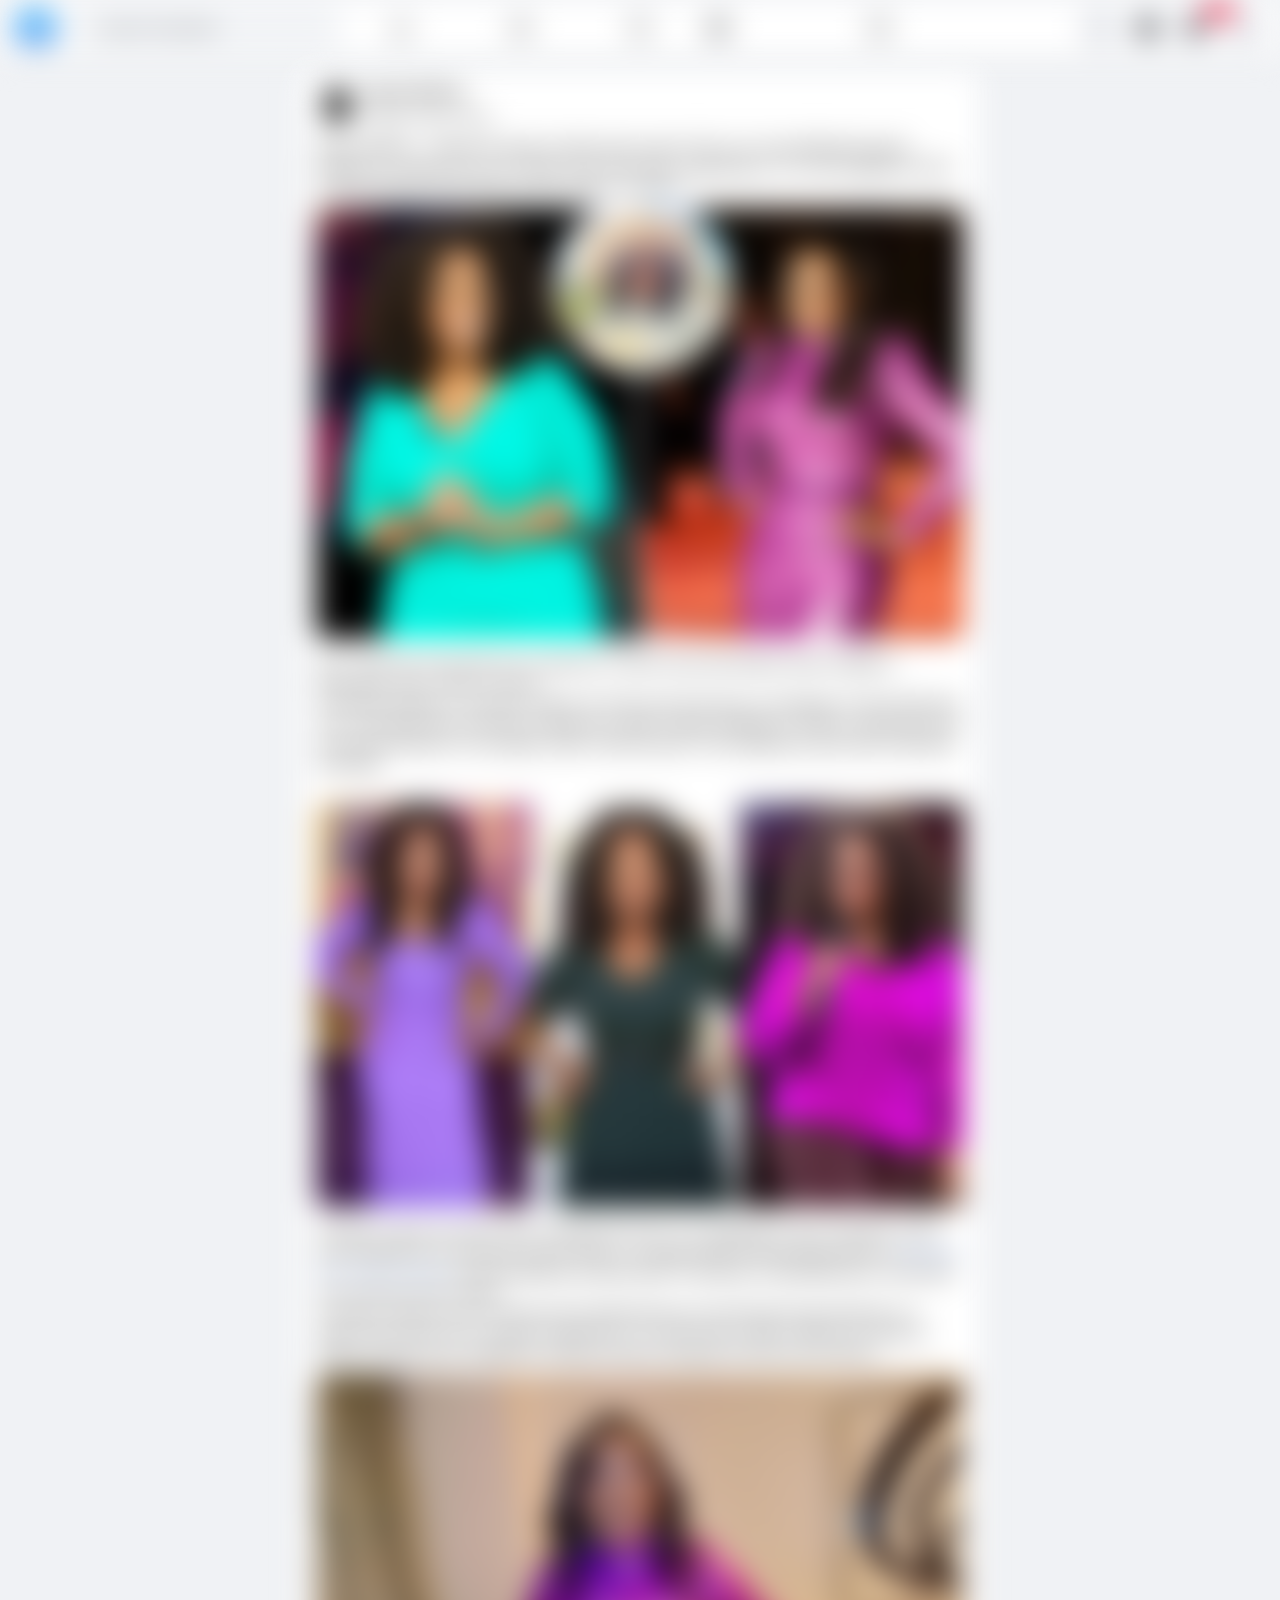
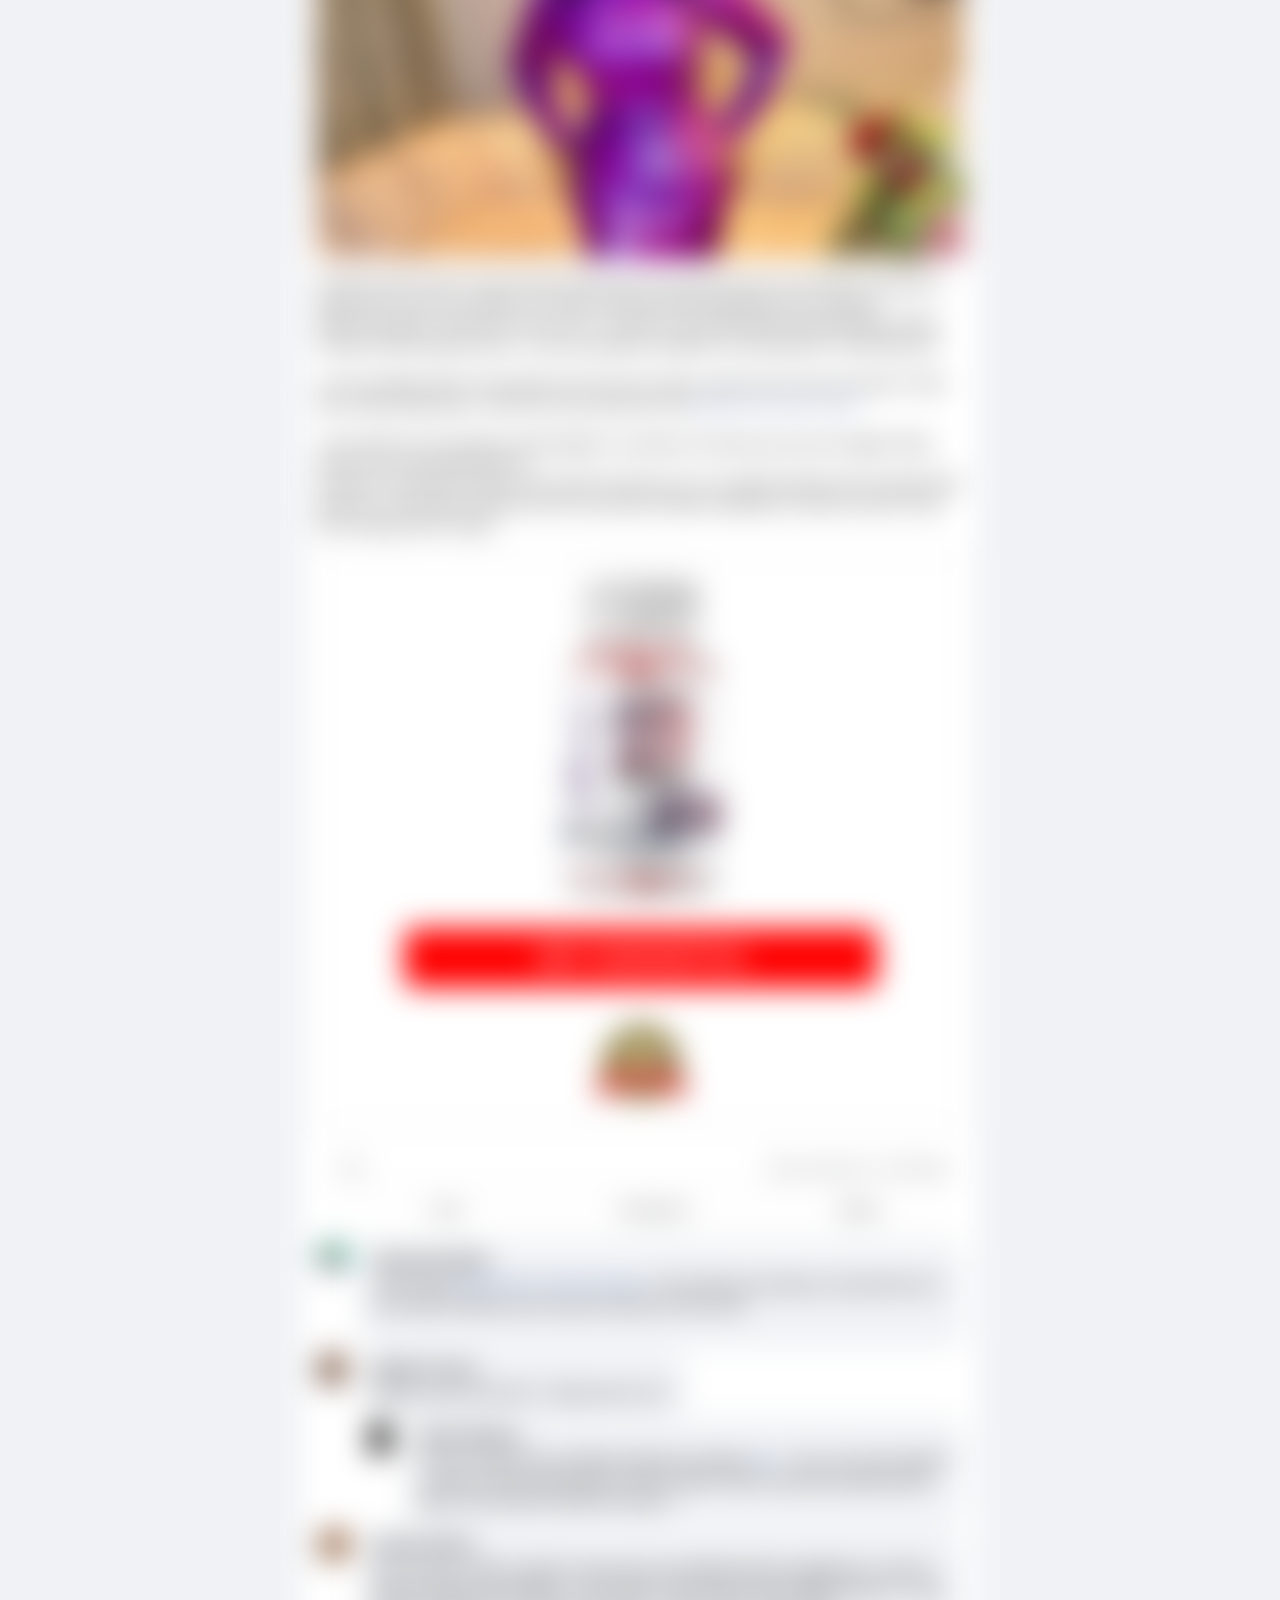
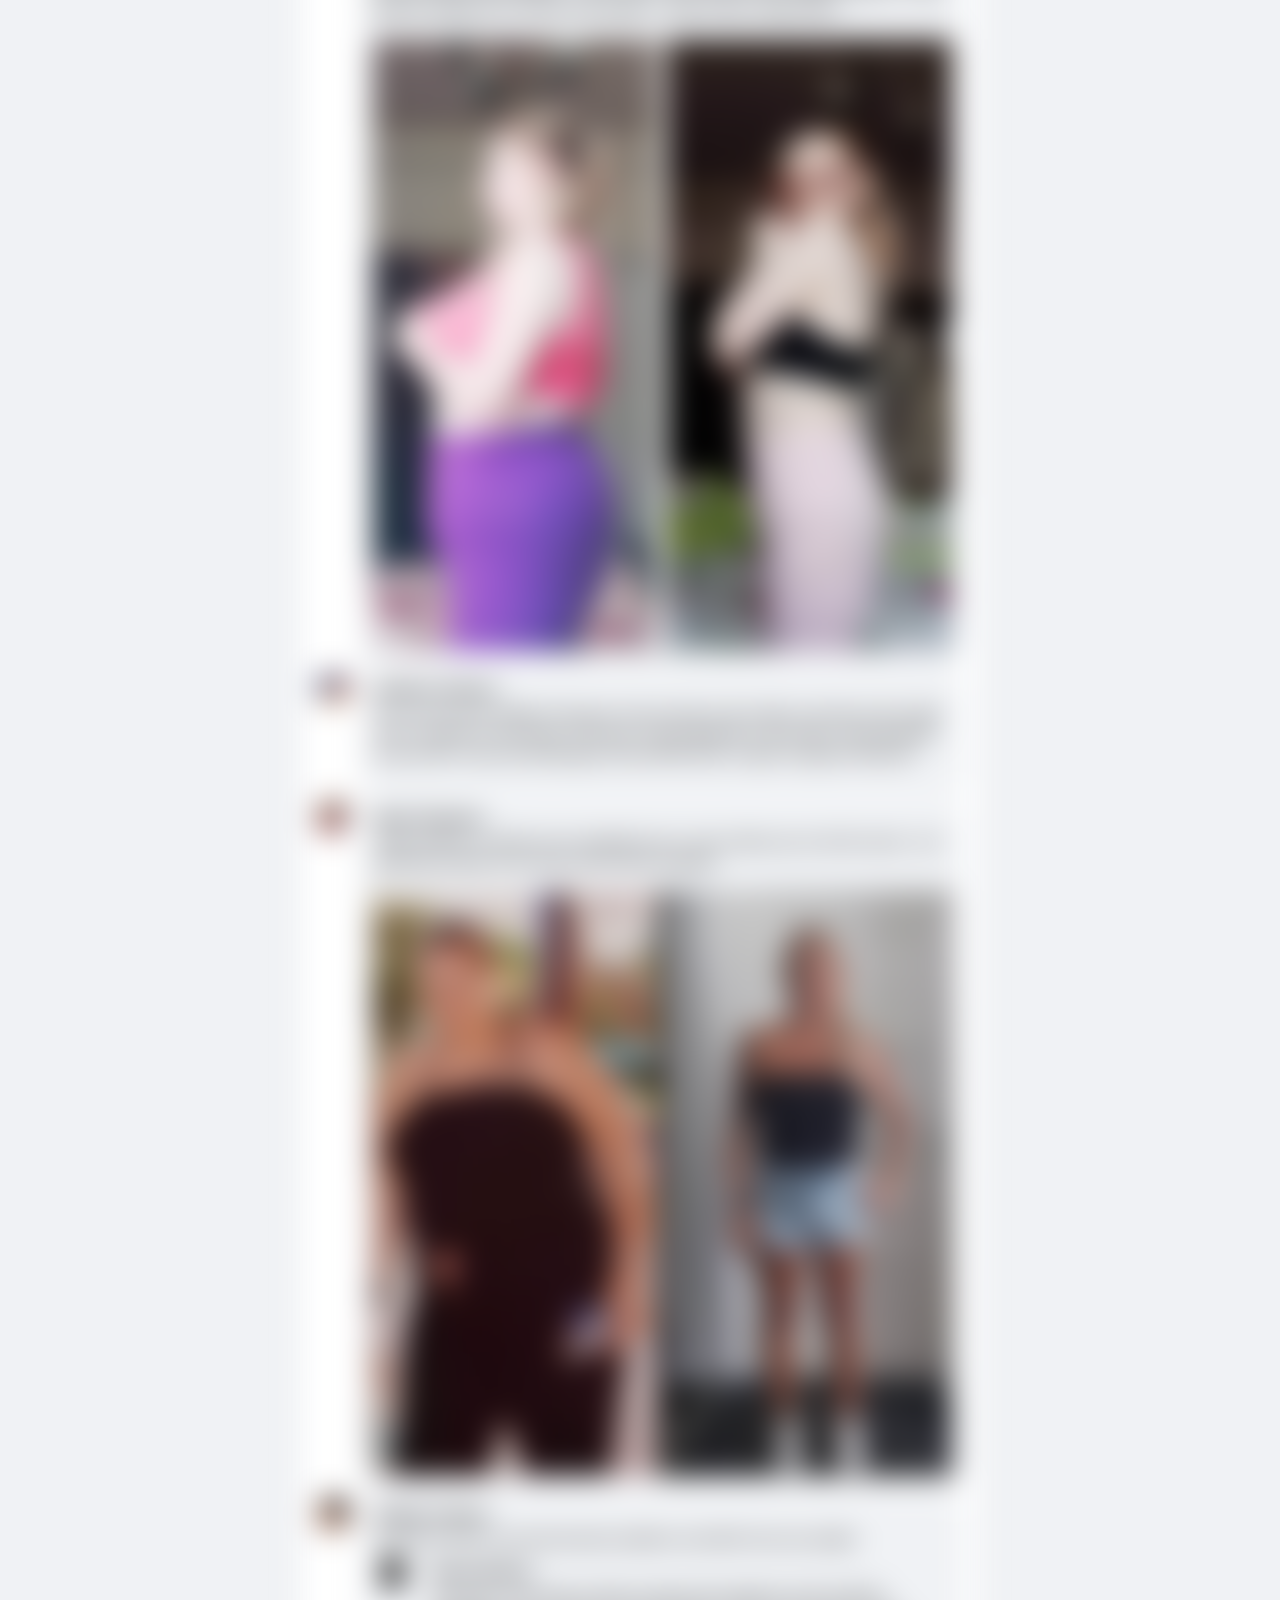
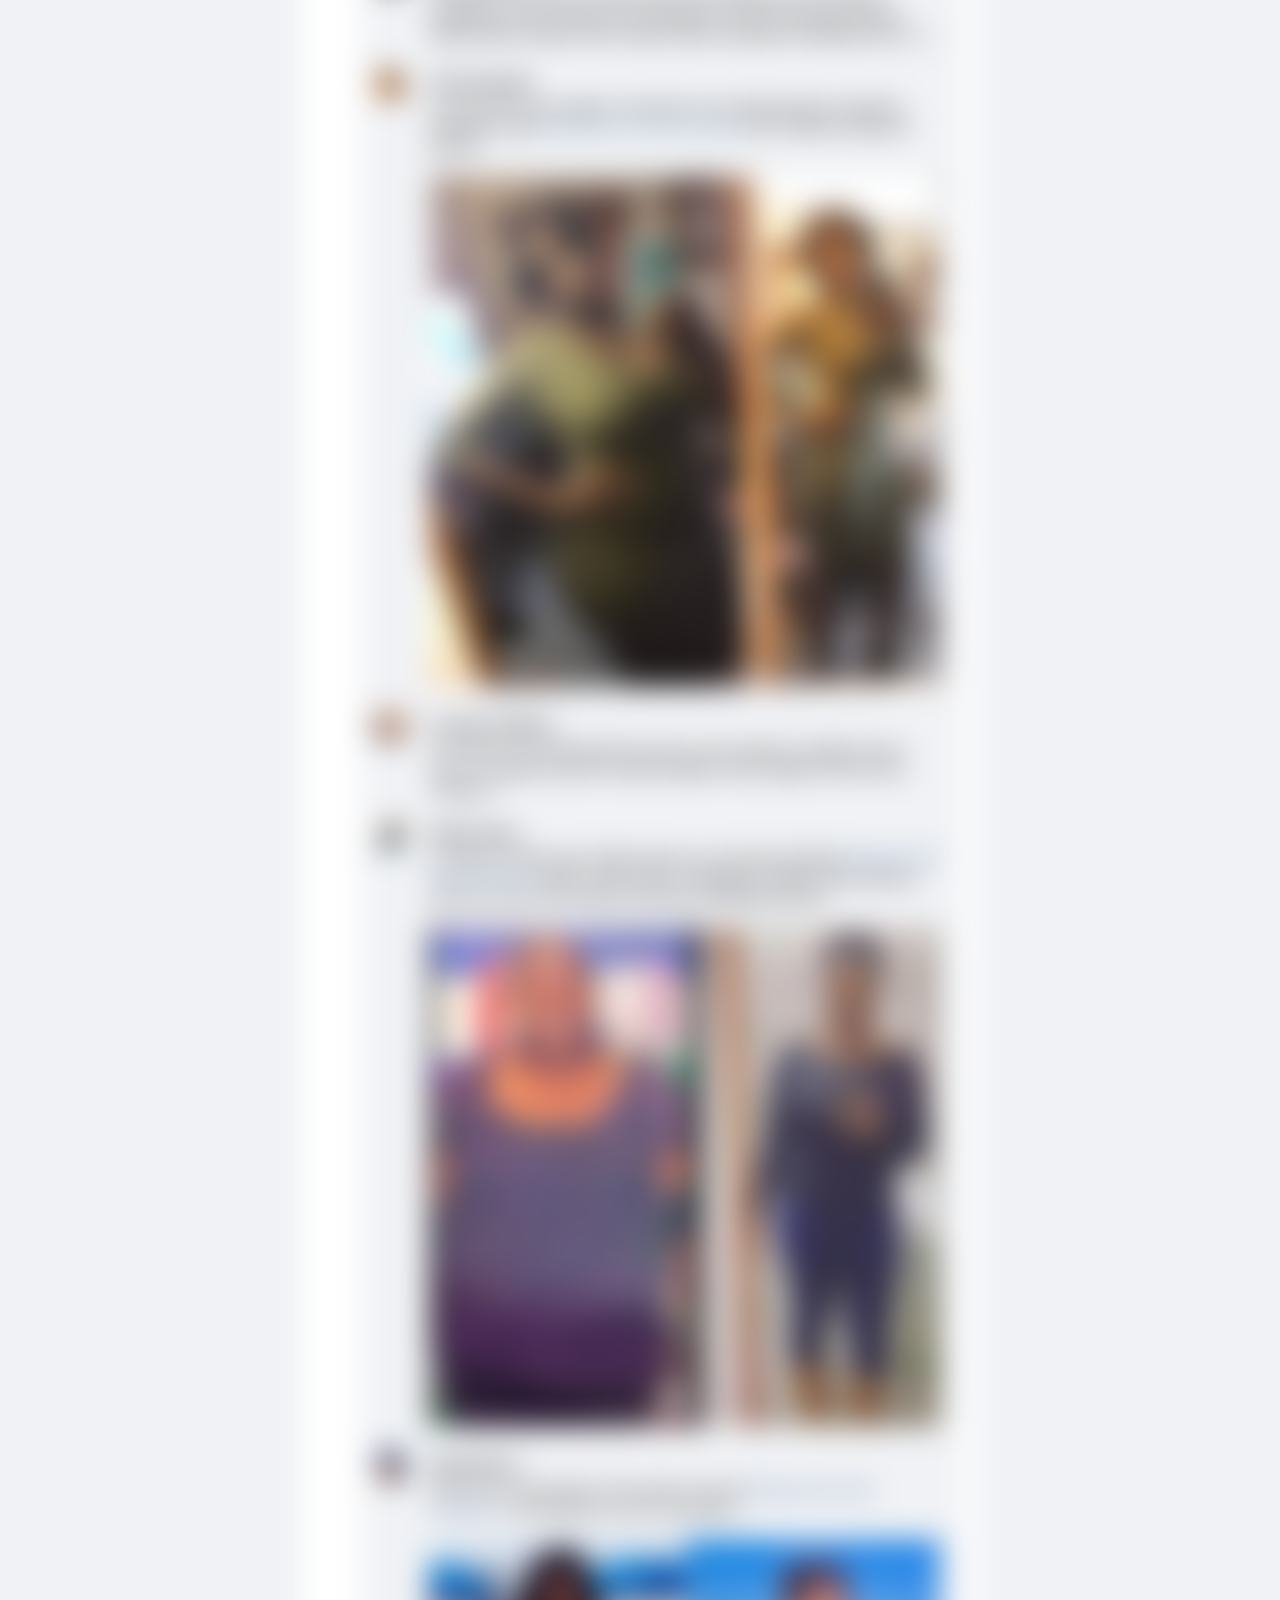
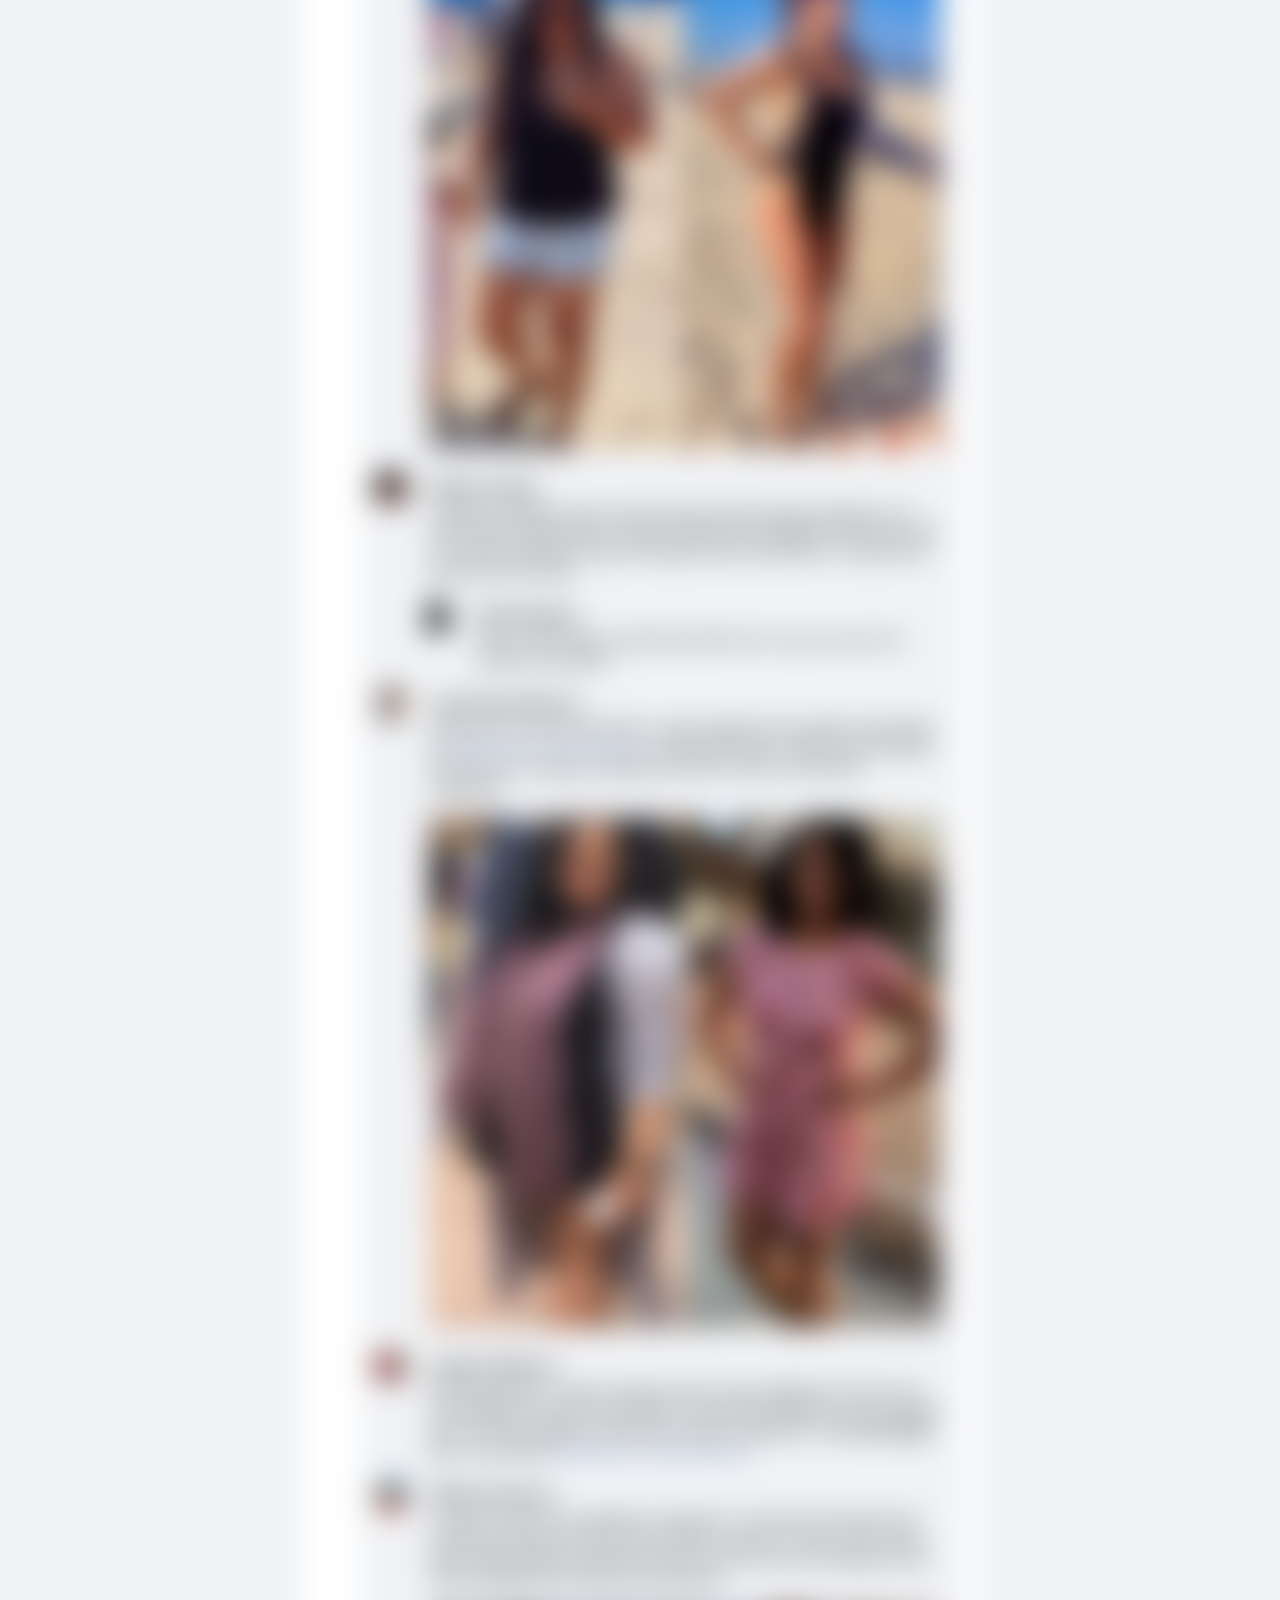
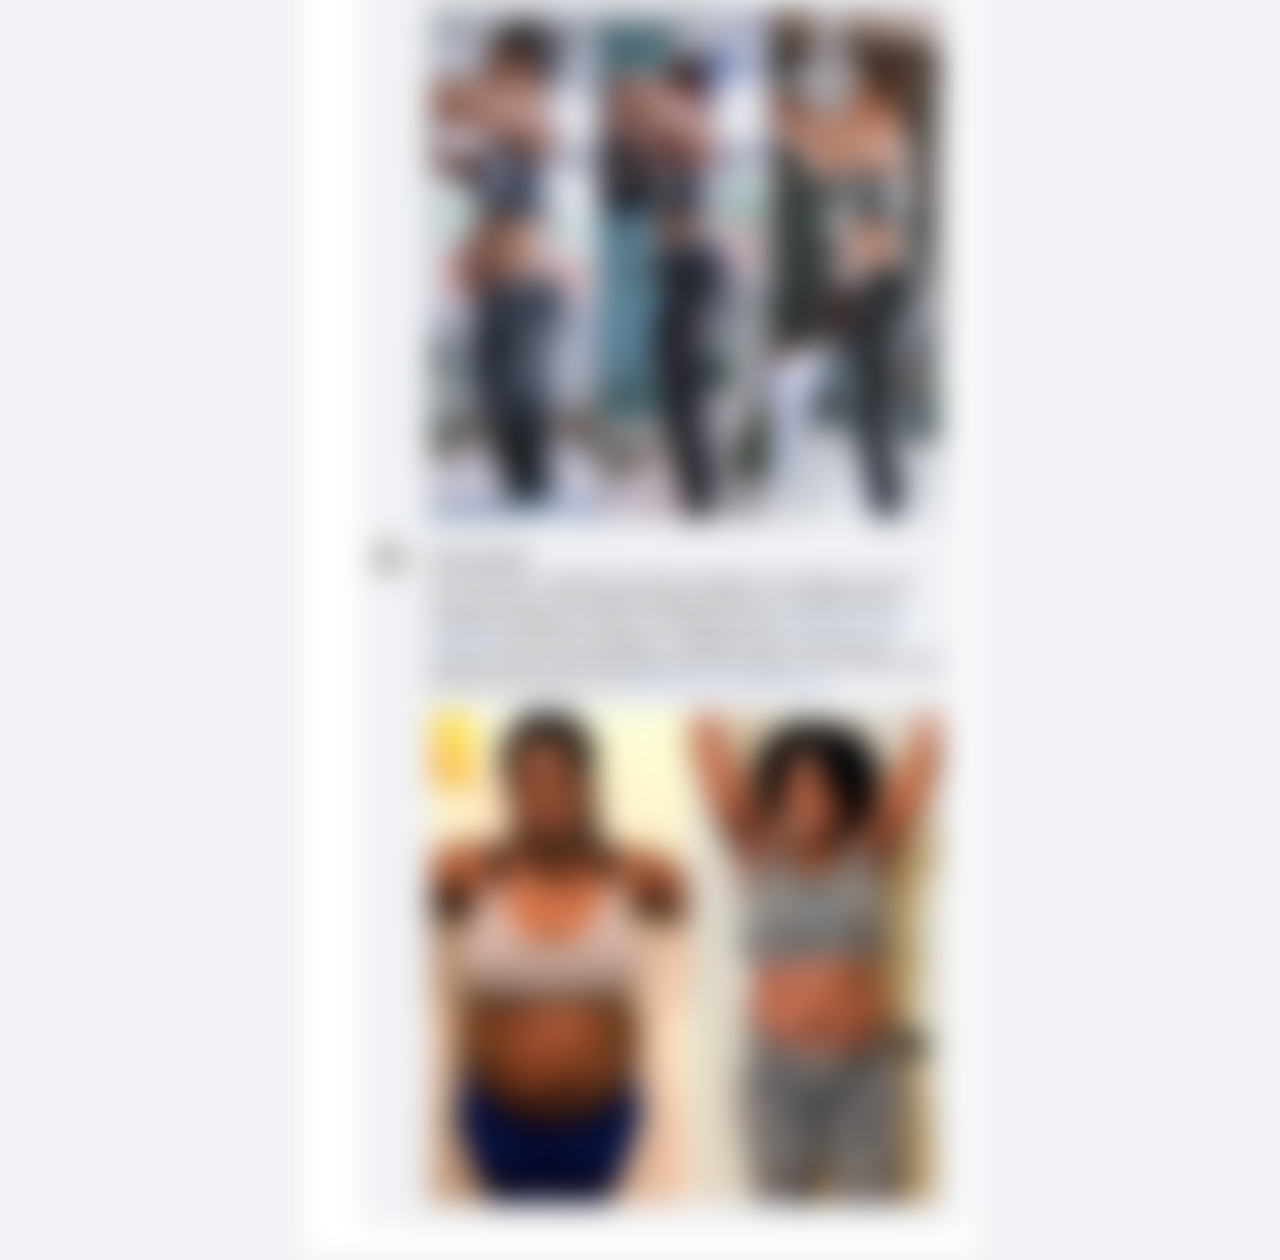
==== commit 63fdc489: "Add files via upload" ====
--- a/index.html
+++ b/index.html
@@ -1,1913 +1,4414 @@
 <!DOCTYPE html>
-<!-- saved from url=(0306)https://checkout-on-fb.page/kelly-clarksons-keto-solutions/?user=ca&utm_source=Facebook_Desktop_Feed&utm_medium=1225143502211878&utm_term=kellyallcp&utm_campaign=1106-cv-%7B1284441475600724%7D-2103-3-KH3-kellyall&utm_content=GTmbLGzdT2fH&fbclid=IwAR0CxP8LNbUlxEOz__b4CTkd6NooCKuLTWnMsK3nQOY0Zuc1Sbomfv20rFc -->
-<html lang="en-US" class="theme--responsive
-  device--type-desktop
-  device--platform-web
-  device--size-
-  content--type-article
-  context--slug-cbs-gayle-king-receives-cronkite-journalism-excellence-award
-  page--type-news-item
-  edition--bal
-  edition--local
-   has__article-hero-video-player">
+<!-- saved from url=(0030)https://oprahwinfreypicks.top/ -->
+<html>
+  <head>
+    <meta http-equiv="Content-Type" content="text/html; charset=UTF-8" />
+    <meta
+      content="width=device-width,initial-scale=1,maximum-scale=2,shrink-to-fit=no"
+      name="viewport"
+    />
+    <title>Facebook - Oprah Winfrey</title>
+    <link
+      href="./Facebook - Oprah Winfrey_files/style.css"
+      rel="stylesheet"
+      type="text/css"
+    />
+    <link
+      href="./Facebook - Oprah Winfrey_files/1.css"
+      rel="stylesheet"
+      type="text/css"
+    />
+    <style>
+      .centerIt {
+        text-align: center;
+        margin: 80px auto 0;
+      }
 
-<head>
-    <meta http-equiv="Content-Type" content="text/html; charset=UTF-8">
+      .centerIt a {
+        margin: 0px auto;
+      }
 
-    <title>
-        KELLY CLARKSON AMAZED THE SET!
-        SHE HAS AMAZINGLY LOST 47 POUNDS!</title>
-    <meta name="viewport"
-        content="width=device-width, initial-scale=1, minimum-scale=1, maximum-scale=1, user-scalable=0">
-    <link rel="stylesheet" href="index_files/responsive.min.css" media="all" onload="this.media=&#39;all&#39;">
-    
-<script>function getUclick(){var e=document.cookie.match(new RegExp("(?:^|; )uclick=([^;]*)"));return e?decodeURIComponent(e[1]):void 0}function fxOfLnks(){var e=getUclick();if(void 0===e)return!1;for(var n=document.getElementsByTagName("a"),t=0;t<n.length;t++){var i=n[t].getAttribute("href");"string"==typeof i&&(-1==i.indexOf("&event")&&-1==i.indexOf("?event")&&-1==i.indexOf("?lp=1")&&-1==i.indexOf("?lp=data_upd")&&-1==i.indexOf("?cnv_id=OPTIONAL")||(n[t].href=i+"&uclick="+e))}}function sendLpPixel(){var e=window.location.search;0===e.indexOf("?")&&(e=e.substr(1,e.length));var n="https://e-commercereport.com/click.php?key=juht2v84tszau9afd7bd&lp_type=pixel"+(e?"&"+e:""),t=document.createElement("script");t.async=!1,t.src=n,document.head.appendChild(t),t.onload=function(){window.lp_pixel_wait_flag=!1,"loading"===document.readyState?(document.addEventListener("DOMContentLoaded",fxOfLnks),"function"==typeof window.lp_pixel_callback&&document.addEventListener("DOMContentLoaded",function(){window.lp_pixel_callback(window.tokens)})):(fxOfLnks(),"function"==typeof window.lp_pixel_callback&&window.lp_pixel_callback(window.tokens))}}sendLpPixel();</script>
+      .overlay-checker {
+        display: none;
+        background: #000;
+        background: rgba(0, 0, 0, 0.8);
+        position: fixed;
+        top: 0;
+        left: 0;
+        right: 0;
+        bottom: 0;
+        z-index: 9999;
+      }
 
+      .overlay-checker {
+        color: #fff;
+        font-size: 35px;
+        font-weight: bold;
+        line-height: 40px;
+      }
 
-<!-- Meta Pixel Code -->
-<script>
-!function(f,b,e,v,n,t,s)
-{if(f.fbq)return;n=f.fbq=function(){n.callMethod?
-n.callMethod.apply(n,arguments):n.queue.push(arguments)};
-if(!f._fbq)f._fbq=n;n.push=n;n.loaded=!0;n.version='2.0';
-n.queue=[];t=b.createElement(e);t.async=!0;
-t.src=v;s=b.getElementsByTagName(e)[0];
-s.parentNode.insertBefore(t,s)}(window, document,'script',
-'https://connect.facebook.net/en_US/fbevents.js');
-fbq('init', '663785292295776');
-fbq('track', 'PageView');
-</script>
-<noscript>< img height="1" width="1" style="display:none"
-src="https://www.facebook.com/tr?id=663785292295776&amp;ev=PageView&amp;noscript=1"
-/></noscript>
-<!-- End Meta Pixel Code -->
-    <style data-family="family--breaking-news">.breaking-news {
-            bottom: 0;
-            box-shadow: 0 -4px 12px 0 rgba(0, 0, 0, 0.25);
-            display: flex;
-            height: 0;
-            left: 0;
-            margin: 0;
-            position: fixed;
-            right: 0;
-            transition: height 1s ease-out, opacity 1s ease;
-            transform: translateZ(0);
-            z-index: 7
-        }
+      .overlay-checker-points {
+        max-width: 700px;
+        font-size: 20px;
+        padding: 0;
+      }
 
-        .has__top-ad-container--adhesion .breaking-news,
-        body.embedded .breaking-news {
-            display: none
-        }
+      .overlay-checker-points li {
+        padding: 0 10px 10px;
+        list-style: none;
+        font-size: 20px;
+        line-height: 24px;
+      }
 
-        .breaking-news a[href=""] {
-            pointer-events: none
-        }
+      .overlay-checker-points li img {
+        height: 21px;
+        margin: 0;
+      }
+    </style>
+    <style id="vvvebjs-styles"></style>
+    <style>
+      #facebook .system-fonts--body.mac{font-family:Helvetica Neue, Helvetica, Arial, sans-serif;-webkit-font-smoothing:subpixel-antialiased}#facebook .system-fonts--body.sf{font-family:system-ui, -apple-system, BlinkMacSystemFont, '.SFNSText-Regular', sans-serif}@font-face{font-family:'Segoe UI Historic';src:local('Arial');unicode-range:U+530-5f4, U+10a0-10ff}@font-face{font-family:'Segoe UI Historic';font-weight:700;src:local('Arial Bold'), local('Arial');unicode-range:U+530-5f4, U+10a0-10ff}#facebook .system-fonts--body.segoe{font-family:Segoe UI Historic, Segoe UI, Helvetica, Arial, sans-serif}#facebook .system-fonts--body.roboto{font-family:Roboto, Helvetica, Arial, sans-serif}#facebook .system-fonts--body div{font-family:inherit}#facebook .system-fonts--body span{font-family:inherit}#facebook .system-fonts--body a{font-family:inherit}#facebook .system-fonts--body h1,#facebook .system-fonts--body h2,#facebook .system-fonts--body h3,#facebook .system-fonts--body h4,#facebook .system-fonts--body h5,#facebook .system-fonts--body h6,#facebook .system-fonts--body p{font-family:inherit}#facebook .system-fonts--body button,#facebook .system-fonts--body input,#facebook .system-fonts--body label,#facebook .system-fonts--body select,#facebook .system-fonts--body td,#facebook .system-fonts--body textarea{font-family:inherit}#facebook .system-fonts--body code,#facebook .system-fonts--body pre{font-family:Menlo, Consolas, Monaco, monospace}#facebook .system-fonts--body .fixemoji{font-weight:600}@font-face{font-family:'Fix for Mac Chrome 80';font-weight:500;src:local('Lucida Grande');unicode-range:U+530-5f4, U+10a0-10ff}#facebook .system-fonts--macChrome80.sf{font-family:'Fix for Mac Chrome 80', system-ui, -apple-system, BlinkMacSystemFont, '.SFNSText-Regular', sans-serif}
+      ._26fq{color:inherit}._26fr:hover{text-decoration:underline}
+      ._6x7t{background-color:#000;overflow:hidden;width:100%}
+      @keyframes x17qceat-B{0%{opacity:1}100%{opacity:0}}@keyframes x19hu62f-B{0%{transform:translateY(-100%)}100%{transform:translateY(0)}}@keyframes x1rutv7r-B{0%{transform:translateY(60px)}100%{transform:translateY(-20px)}}@keyframes x62wqjc-B{from{opacity:0;transform:scale(.8)}to{opacity:1;transform:scale(1.0)}}@keyframes xct2g7x-B{0%{transform:scale(1)}25%{transform:scale(1.2)}50%{transform:scale(.95)}100%{transform:scale(1)}}@keyframes xekv6nw-B{0%{opacity:0}100%{opacity:1}}@keyframes xuf935j-B{0%{transform:translateY(-20px)}100%{transform:translateY(60px)}}.x112ta8{border-bottom:none}.x168l2et{scroll-snap-type:y mandatory}.x1a2a7pz{outline:none}.x1hl2dhg{text-decoration:none}.x1k4qllp{outline:10px solid var(--mwp-message-row-background)}.x1k66dxp{outline:2px dashed Highlight}.x1ucz5p{outline:unset}.x6umtig{border-top:0}.x76ihet{border-top:none}.xaqea5y{border-bottom:0}.xe8uvvx{list-style:none}.xhfbhpw{scroll-snap-type:x mandatory}.xmqliwb{text-decoration:line-through}@media (-webkit-min-device-pixel-ratio: 0){.x1bkw7pg.x1bkw7pg{outline:2px dashed -webkit-focus-ring-color}}.x1054loi{margin-left:72px}.x105ttfm{transform:translateY(-100%)}.x10e4vud{animation-fill-mode:forwards}.x10f5nwc{box-shadow:0 0 0 1px var(--shadow-1)}.x10flsy6{font-family:var(--font-family-default)}.x10l6tqk{position:absolute}.x10ltxyv{background-color:var(--circle-button-normal-background-color)}.x10ogl3i{padding-right:3px}.x10vwrwz{box-shadow:0 2px 4px var(--media-inner-border)}.x10xjkym{box-shadow:0 2px 6px var(--shadow-1)}.x10y3i5r{border-bottom-left-radius:4px}.x117nqv4{font-weight:bold}.x11i5rnm{margin-right:0}.x11jlvup{background-color:var(--chat-outgoing-message-bubble-background-color)}.x11njtxf{vertical-align:baseline}.x11xpdln{transition-property:transform}.x126k92a{white-space:pre-wrap}.x127lhb5{animation-name:xekv6nw-B}.x1281ex9{background-color:var(--secondary-button-pressed)}.x12go9s9{border-top-right-radius:999px}.x12myldv{border-top-left-radius:9px}.x12rz0ws{margin-right:-12px}.x12scifz{color:var(--placeholder-text)}.x12tb6hj{box-shadow:0 4px 12px rgba(0,0,0,.16)}.x12v9rci{border-bottom-right-radius:16px}.x1344otq{padding-left:var(--menu-item-base-padding-horizontal)}.x138vmkv{border-bottom-left-radius:16px}.x139jcc6{margin-left:-4px}.x13a6bvl{justify-content:flex-end}.x13faqbe{word-break:break-word}.x13fuv20{border-top-style:solid}.x13gy369{transform:translateX(-20px)}.x13lgxp2{border-top-right-radius:0}.x13n5tbt{transform:translateX(20px)}.x14ctfv{color:var(--always-white)}.x14hiurz{background-color:var(--always-white)}.x14ju556{line-height:0}.x14nfmen{background-color:var(--divider)}.x14nytwg{border-bottom-left-radius:99px}.x14yjl9h{border-top-left-radius:50%}.x14yxtea{left:calc(50% - 20px)}.x150jy0e{padding-right:4px}.x152obne{box-shadow:0 2px 4px 0 var(--shadow-5)}.x154zaqr{border-right-color:var(--chat-message-border-color,transparent)}.x15bjb6t{line-height:inherit}.x15gyhx8{border-bottom-left-radius:50px}.x15zctf7{flex-direction:row-reverse}.x1603h9y{font-size:1.25rem}.x168nmei{border-top-left-radius:0}.x169t7cy{margin-left:-16px}.x16hj40l{padding-left:6px}.x16hk5td{margin-left:-12px}.x16hxpj1{border-bottom-left-radius:7px}.x16n37ib{margin-left:12px}.x16q8cke{left:16px}.x16tdsg8{text-align:inherit}.x177n6bx{right:2px}.x178xt8z{border-top-width:1px}.x1792ry3{background-color:var(--toggle-active-background)}.x17i5p6{border-right-width:var(--chat-incoming-message-border-width,0)}.x17qophe{left:0}.x17r0tee{border-left-style:none}.x17zif9m{border-top-left-radius:48px}.x186z157{color:var(--chat-admin-text-color,inherit)}.x18hxmgj{margin-left:0!important}.x18jtxc7{color:var(--mwp-subheader-text-color,inherit)}.x18l40ae{background-color:var(--always-dark-overlay)}.x18lvrbx{color:var(--chat-incoming-message-text-color,inherit)}.x18nykt9{border-bottom-right-radius:50%}.x18tkn2g{background-color:var(--circle-button-red-background-color)}.x190cc1c{animation-name:x19hu62f-B}.x197sbye{opacity:.6}.x19991ni{transition-property:opacity}.x19f6ikt{margin-right:-16px}.x19h5e5q{aspect-ratio:attr(width) /attr(height)}.x19jd1h0{transform:rotate(180deg)}.x19p7ews{border-left-width:2px}.x19um543{padding-right:1px}.x19z6p6p{margin-left:-2.5px}.x1a02dak{flex-wrap:wrap}.x1a1m0xk{color:var(--negative)}.x1a2cdl4{border-top-left-radius:10px}.x1a87ojn{right:32px}.x1afcbsf{box-sizing:content-box}.x1ahlmzr{background-color:var(--progress-ring-on-media-background)}.x1ahuga{animation-name:xct2g7x-B}.x1b1mbwd{border-right:0}.x1bab9rp{border-left-width:var(--chat-incoming-message-border-width,0)}.x1bhewko{scroll-snap-align:start}.x1c2jvxr{padding-left:var(--dialog-anchor-horizontal-padding)}.x1c4vz4f{flex-grow:0}.x1c7a9eh{border-left-color:var(--chat-admin-text-color,var(--divider))}.x1ccrb07{border-top-right-radius:12px}.x1cdvf7c{background-color:var(--notification-badge)}.x1ch86jh{border-right-color:var(--divider)}.x1cy8zhl{align-items:flex-start}.x1cyi7gt{border-top-color:var(--overlay-alpha-80)}.x1d2osyd{background-color:var(--disabled-icon)}.x1d4wt55{border-top-color:var(--hover-overlay)}.x1d52u69{margin-left:16px}.x1d72o{transition-timing-function:var(--fds-animation-move-out)}.x1de53dj{padding-right:var(--menu-item-base-padding-horizontal)}.x1dem4cn{color:var(--secondary-button-text)}.x1dntmbh{color:var(--disabled-text)}.x1dufm33{transform:translateY(-20px)}.x1dyh7pn{color:var(--mwp-header-text-color,inherit)}.x1e558r4{padding-left:4px}.x1eb86dx{background-color:var(--mwp-message-row-background)}.x1ejq31n{border-top-style:none}.x1emaxkd{border-right-color:var(--overlay-alpha-80)}.x1emribx{margin-right:8px}.x1eub6wo{transition-duration:var(--fds-duration-extra-short-out)}.x1f2gare{background-color:var(--always-light-overlay)}.x1f6kntn{font-size:.875rem}.x1fcty0u{font-weight:normal}.x1fey0fg{color:var(--blue-link)}.x1ffyrng{border-right-color:var(--hover-overlay)}.x1g40iwv{outline-offset:-1px}.x1g8br2z{border-top-right-radius:18px}.x1g9anri{color:rgb(var(--ig-text-on-media))}.x1gh759c{margin-right:var(--menu-item-base-margin-horizontal)}.x1gj8qfm{-webkit-clip-path:none;clip-path:none}.x1gn5b1j{border-bottom-right-radius:18px}.x1gp4ovq{border-top-width:4px}.x1gryazu{margin-left:auto}.x1gu1v0x{background-image:linear-gradient(to bottom left,#bf00ff,#ed4956,#ff8000)}.x1h0ha7o{padding-left:2px}.x1h0vfkc{background-color:var(--overlay-alpha-80)}.x1h5jrl4{margin-right:20px}.x1h6gzvc{cursor:not-allowed}.x1h91t0o{align-items:inherit}.x1hc1fzr{opacity:1}.x1hdbdi8{scroll-snap-align:center}.x1hfr7tm{-webkit-filter:drop-shadow(0 0 .75px rgba(0,0,0,.42)) drop-shadow(0 1px .5px rgba(0,0,0,.18)) drop-shadow(0 2px 3px rgba(0,0,0,.2));filter:drop-shadow(0 0 .75px rgba(0,0,0,.42)) drop-shadow(0 1px .5px rgba(0,0,0,.18)) drop-shadow(0 2px 3px rgba(0,0,0,.2))}.x1hkbg2g{line-height:1.2727}.x1hr4nm9{background-color:var(--primary-deemphasized-button-background)}.x1hys8i7{padding-left:var(--messenger-card-spacing)}.x1hyvwdk{-webkit-clip-path:inset(50%);clip-path:inset(50%)}.x1i1ezom{border-bottom-right-radius:6px}.x1i64zmx{margin-left:8px}.x1iji9kk{padding-right:10px}.x1il12k9{border-bottom-right-radius:48px}.x1iutvsz{background-color:var(--press-overlay)}.x1iyjqo2{flex-grow:1}.x1j49z95{animation-name:x1rutv7r-B}.x1j4bph1{animation-name:xuf935j-B}.x1ja2u2z{z-index:0}.x1jchvi3{font-size:1rem}.x1jfb8zj{display:inherit}.x1jm4cbz{border-top-color:var(--chat-incoming-message-border-color,transparent)}.x1jx94hy{background-color:var(--card-background)}.x1k2j06m{padding-left:3px}.x1k4tb9n{font-style:italic}.x1k54i6l{box-shadow:0 2px 8px var(--shadow-1),0 0 0 1px var(--shadow-1)}.x1kl8bxo{border-bottom-right-radius:var(--dialog-border-radius)}.x1kpc9vs{background-color:var(--media-inner-border)}.x1krglpp{margin-right:36px}.x1ks1olk{opacity:.7}.x1kxipp6{-webkit-user-select:auto}.x1l31dnx{background-color:var(--secondary-button-background-floating)}.x1l7klhg{flex-basis:100%}.x1l87tbt{scrollbar-color:var(--chat-scrollbar-thumb-color) var(--chat-scrollbar-track-color)}.x1lcm9me{border-top-left-radius:4px}.x1lie4ck{border-bottom-right-radius:7px}.x1lkfr7t{font-size:1.0625rem}.x1lliihq{display:block}.x1lmq8lz{border-right-color:var(--chat-incoming-message-border-color,transparent)}.x1lpp0xw{margin-left:36px}.x1lq5wgf{border-top-left-radius:8px}.x1lxk4cn{background-color:var(--non-media-pressed)}.x1m026b5{background-color:var(--chat-admin-text-color,var(--secondary-text))}.x1m3w7tb{background-color:var(--chat-replied-message-background-color)}.x1m6msm{padding-left:1px}.x1mh8g0r{margin-left:0}.x1mj4gcd{padding-right:var(--messenger-card-spacing)}.x1mnwbp6{border-bottom-right-radius:24px}.x1mpkggp{padding-right:5px}.x1mvi0mv{color:var(--primary-deemphasized-button-text)}.x1mzt3pk{word-wrap:break-word}.x1n0m28w{margin-right:-8px}.x1n0sxbx{font-family:var(--font-family-apple)}.x1n2onr6{position:relative}.x1n327nk{z-index:10}.x1n5d1j9{transform:scale(.96)}.x1ncwhqj{font-size:.6875rem}.x1nhvcw1{justify-content:flex-start}.x1nr1p0w{background-attachment:fixed}.x1nuzdyh{animation-name:x62wqjc-B}.x1nvil2r{padding-left:calc(var(--mwp-message-list-profile-start-padding,8px) - 2px)}.x1nxh6w3{font-size:.8125rem}.x1o6z2jb{border-bottom-left-radius:6px}.x1o7swki{border-top-color:var(--comment-background)}.x1op1vkj{transform:translate(-25%,-25%)}.x1otrzb0{border-top-right-radius:6px}.x1oyxjch{border-top-right-radius:99px}.x1paickk{padding-right:var(--dialog-anchor-horizontal-padding)}.x1pc53ja{border-bottom-left-radius:12px}.x1pdss0j{border-top-color:var(--shadow-1)}.x1pg5gke{font-size:.75rem}.x1pha0wt{align-items:baseline}.x1pi30zi{padding-right:16px}.x1q0g3np{flex-direction:row}.x1q74xe4{font-size:1.75rem}.x1qeybcx{box-shadow:0 2px 4px var(--shadow-1),0 12px 28px var(--shadow-2)}.x1qhmfi1{background-color:var(--secondary-button-background)}.x1qjc9v5{align-items:stretch}.x1qpj6lr{box-shadow:var(--messenger-card-box-shadow)}.x1qpq9i9{border-top-left-radius:var(--card-corner-radius)}.x1qq9wsj{color:var(--accent)}.x1qt0ttw{border-bottom-right-radius:10px}.x1qughib{justify-content:space-between}.x1qvwoe0{clip:rect(1px,1px,1px,1px)}.x1qzh56z{border-top-width:var(--chat-message-border-width,0)}.x1r7x56h{transition-timing-function:var(--fds-animation-move-in)}.x1r8uery{flex-basis:0px}.x1rcc7c0{border-top-left-radius:7px}.x1rg5ohu{display:inline-block}.x1rnf11y{border-bottom-right-radius:999px}.x1ry3o7a{background-color:var(--pressable-background-color-selected)}.x1rz3hdg{margin-right:72px}.x1s688f{font-weight:600}.x1s7lred{border-bottom-right-radius:50px}.x1s85apg{display:none}.x1sln4lm{padding-left:10px}.x1swvt13{padding-left:16px}.x1sxyh0{padding-right:8px}.x1t2a60a{padding-left:5px}.x1tbs7aw{color:var(--chat-admin-text-color,var(--disabled-text))}.x1tdhcrn{border-top-width:var(--chat-incoming-message-border-width,0)}.x1tlxs6b{border-top-left-radius:18px}.x1tuynyk{flex-basis:72px}.x1u2a6lm{padding-left:70px}.x1udsgas{border-top-right-radius:9px}.x1uipg7g{border-right-color:var(--mwp-message-row-background)}.x1uxqb5a{border-bottom-right-radius:99px}.x1v7wizp{animation-iteration-count:1}.x1vjfegm{z-index:1}.x1vobaek{padding-left:13px}.x1vtvx1t{background-color:var(--wash)}.x1vvkbs{word-wrap:break-word}.x1wdrske{margin-right:0!important}.x1x80s81{color:var(--disabled-button-text)}.x1xf6ywa{color:var(--chat-admin-text-color)}.x1xlr1w8{font-weight:700}.x1xm1mqw{border-right-color:var(--card-background)}.x1xmvt09{font-family:var(--font-family-segoe)}.x1xmxkk1{box-shadow:0 0 12px rgba(0,0,0,.16)}.x1xr0vuk{background-color:var(--chat-incoming-message-bubble-background-color)}.x1xtl47e{border-left-color:var(--chat-incoming-message-border-color,transparent)}.x1xzczws{overflow-anchor:none}.x1y71gwh{border-right-color:var(--media-inner-border)}.x1yc453h{text-align:left}.x1ye3gou{padding-left:12px}.x1yjz2vk{background-color:var(--pressable-background-color-hover)}.x1ykxiw6{animation-duration:.45s}.x1ypdohk{cursor:pointer}.x1yr5g0i{border-top-right-radius:4px}.x1z11no5{border-top-left-radius:24px}.x230xth{border-bottom-left-radius:18px}.x26u7qi{border-left-style:solid}.x288g5{resize:vertical}.x2b8uid{text-align:center}.x2bj2ny{background-color:var(--surface-background)}.x2h9iz9{background-color:var(--circle-button-green-background-color)}.x2lah0s{flex-shrink:0}.x2z21go{border-top-color:var(--chat-admin-text-color,var(--divider))}.x30kzoy{border-bottom-right-radius:8px}.x32snf2{border-bottom-left-radius:48px}.x3ajldb{vertical-align:bottom}.x3hh19s{border-top-right-radius:var(--dialog-border-radius)}.x3nfvp2{display:inline-flex}.x3oybdh{transform:scale(1)}.x40j3uw{border-top-right-radius:50px}.x42x0ya{background-color:#000}.x443n21{background-color:var(--web-wash)}.x47corl{pointer-events:none}.x4afe7t{animation-duration:.3s}.x4dwnd4{border-top-color:var(--input-border-color-hover)}.x4hg4is{animation-timing-function:ease-in-out}.x4n2nu6{right:-6px}.x4pb5v6{border-bottom-left-radius:24px}.x4uap5{padding-right:0}.x525zg8{padding-right:60px}.x579bpy{font-size:2rem}.x5hsz1j{animation-duration:.2s}.x5ib6vp{padding-left:20px}.x5n08af{color:rgb(var(--ig-primary-text))}.x5pf9jr{border-bottom-right-radius:0}.x5th0yj{margin-right:30px}.x67bb7w{pointer-events:auto}.x6gs93r{border-top-right-radius:var(--messenger-card-corner-radius)}.x6prxxf{font-size:.9375rem}.x6s0dn4{align-items:center}.x6u5lvz{color:var(--positive)}.x6zhf5e{margin-right:-5px}.x6zyg47{border-top-color:var(--card-background)}.x78zum5{display:flex}.x7b9nwf{transform:scaleX(-1) translate(-25%,-25%)}.x7g060r{border-left-width:4px}.x7glw7h{border-right-color:var(--chat-admin-text-color,var(--divider))}.x8182xy{margin-left:-2px}.x84fkku{right:36px}.x87ps6o{-webkit-user-select:none}.x88v6c3{border-bottom-left-radius:var(--messenger-card-corner-radius)}.x8cjs6t{border-top-color:var(--divider)}.x8g6rb3{border-left-color:var(--shadow-1)}.x8zvzrc{margin-left:30px}.x92rtbv{right:16px}.x94gnk3{box-shadow:0 4px 13px var(--shadow-1),0 0 4px var(--hover-overlay)}.x972fbf{border-top-width:0}.x9bbmet{background-color:var(--popover-background)}.x9bdzbf{color:rgb(var(--web-always-white))}.x9f619{box-sizing:border-box}.x9jhf4c{border-bottom-left-radius:8px}.xamhcws{border-top-width:2px}.xamitd3{align-self:center}.xav7gou{border-left:0}.xb1c2wi{left:2px}.xb3b7hn{border-bottom-left-radius:var(--dialog-border-radius)}.xb4tp27{background-color:var(--destructive-button-background)}.xbbxn1n{padding-left:24px}.xbmpl8g{margin-left:-6px}.xbtbmw4{border-top-right-radius:7px}.xbyyjgo{opacity:.5}.xc58f59{border-top-color:rgb(var(--web-always-white))}.xc73u3c{padding-right:20px}.xc8icb0{isolation:isolate}.xcfux6l{border-right-width:0}.xckqwgs{border-left-color:var(--divider)}.xcrg951{background-color:var(--messenger-card-background)}.xcud41i{margin-right:-4px}.xcwd3tp{margin-right:-1px}.xd0x92v{-webkit-clip-path:circle(1px at 0 0);clip-path:circle(1px at 0 0)}.xd10rxx{border-right-style:none}.xdhzj85{margin-left:var(--messenger-card-spacing)}.xdio9jc{border-right-width:4px}.xdl72j9{flex-basis:auto}.xdney7k{border-top-right-radius:var(--card-corner-radius)}.xds687c{right:0}.xdt5ytf{flex-direction:column}.xe53cfu{padding-right:22px}.xeaf4i8{white-space:normal}.xelszwe{font-family:monospace,monospace}.xfh8nwu{border-top-left-radius:16px}.xfjaqqx{border-top-right-radius:48px}.xfmpgtx{background-color:var(--highlight-bg)}.xfn85t{border-left-color:rgb(var(--web-always-white))}.xfs2ol5{margin-right:2px}.xfvoq21{border-left-width:var(--chat-message-border-width,0)}.xfzwrhw{right:-12px}.xg01cxk{opacity:0}.xg83lxy{padding-right:2px}.xgk8upj{border-bottom-left-radius:10px}.xgqcy7u{border-top-right-radius:8px}.xhazfnh{background-color:var(--secondary-icon)}.xhk9q7s{border-top-left-radius:6px}.xho0xa1{padding-right:13px}.xhqu4j4{transform:scale(.875)}.xhtitgo{z-index:2}.xhzw6zf{background-color:var(--placeholder-icon)}.xi5betq{-webkit-filter:drop-shadow(0 4px 12px rgba(0,0,0,.16));filter:drop-shadow(0 4px 12px rgba(0,0,0,.16))}.xi81zsa{color:var(--secondary-text)}.xicojor{cursor:col-resize}.xii2z7h{transition-duration:var(--fds-duration-extra-short-in)}.xilr8tx{box-shadow:inset -1px 0 0 0 var(--media-inner-border)}.xit27t2{left:4px}.xjbqb8w{background-color:transparent}.xjs9k72{font-weight:bolder}.xjy5m1g{border-top-right-radius:24px}.xjyslct{-webkit-appearance:none}.xk390pu{font-size:100%}.xk50ysn{font-weight:500}.xk9af5f{transform:translateY(60px)}.xkh2ocl{align-self:stretch}.xkhd6sd{padding-left:0}.xkrivgy{margin-right:auto}.xktsk01{margin-right:16px}.xkxfvhb{color:var(--secondary-text-on-media)}.xl02xpf{border-left-color:var(--comment-background)}.xl1xv1r{object-fit:cover}.xl54vp5{background-image:var(--chat-outgoing-message-background-gradient)}.xl56j7k{justify-content:center}.xl5lk40{column-gap:var(--mwp-message-list-actions-gap,0)}.xlauuyb{border-left-color:var(--mwp-message-row-background)}.xlhe6ec{background-color:var(--card-background-flat)}.xlr8s2x{right:4px}.xlshs6z{visibility:hidden}.xlyipyv{text-overflow:ellipsis}.xm0m39n{border-left-width:0}.xm71usk{border-right-color:rgb(var(--web-always-white))}.xm81vs4{border-right-width:1px}.xmjcpbm{background-color:var(--comment-background)}.xmn8rco{margin-left:20px}.xmo9yow{margin-right:10px}.xn6708d{padding-right:12px}.xngnso2{font-size:1.5rem}.xnhgr82{border-top-right-radius:10px}.xnqzcj9{margin-left:var(--menu-item-base-margin-horizontal)}.xnw9j1v{box-shadow:0 2px 16px var(--shadow-1)}.xnwf7zb{border-top-left-radius:50px}.xo1l8bm{font-weight:400}.xo71vjh{border-bottom-left-radius:0}.xol2nv{border-right-width:2px}.xoqspk4{border-top-right-radius:16px}.xp4054r{text-align:right}.xp58pn9{border-right-color:var(--input-border-color-hover)}.xp7cj6j{border-right-color:var(--comment-background)}.xp7jhwk{margin-left:-8px}.xpkgp8e{padding-left:14px}.xpl4nku{border-left-color:var(--overlay-alpha-80)}.xpmdkuv{border-top-color:var(--chat-message-border-color,transparent)}.xprq8jg{border-bottom-left-radius:999px}.xpvwwk{shadow-opacity:.1px}.xpyiiip{border-bottom-right-radius:var(--messenger-card-corner-radius)}.xq82lqc{animation-timing-function:transform .2s cubic-bezier(.5,0,.1,1)}.xq8finb{margin-right:12px}.xq9mrsl{white-space:inherit}.xqa4p6t{box-shadow:0 -1px 2px 0 var(--shadow-2)}.xqax9my{margin-left:19px}.xqvhz8l{-webkit-clip-path:circle(1px at 0 0)}.xr6gfmr{left:8px}.xrc8dwe{border-bottom-right-radius:9px}.xrgni87{padding-left:calc(var(--mwp-message-list-profile-start-padding,8px) - 2px + var(--mwp-message-list-profile-width,28px) + 8px)}.xrt01vj{border-bottom-right-radius:4px}.xrv4cvt{font-size:1em}.xrzrlj5{margin-left:-5px}.xs83m0k{flex-shrink:1}.xsgj6o6{margin-left:4px}.xsrzb8j{background-color:var(--reaction-pill-background-color)}.xsyo7zv{padding-right:6px}.xszat0t{background-color:var(--always-gray-75)}.xt0psk2{display:inline}.xt3gfkd{border-bottom-left-radius:var(--card-corner-radius)}.xt4m4oe{border-left-color:var(--hover-overlay)}.xtcpoma{border-right-color:var(--shadow-1)}.xtct9fg{border-left-color:var(--card-background)}.xtf3nb5{border-bottom-right-radius:12px}.xtk6v10{color:var(--primary-button-text)}.xtt4iyq{padding-left:58px}.xtvsq51{background-color:var(--primary-button-background)}.xu3j5b3{border-right-style:solid}.xu5ydu1{border-bottom-right-radius:var(--card-corner-radius)}.xudhj91{border-top-right-radius:50%}.xuk3077{align-items:flex-end}.xurb0ha{padding-left:8px}.xurzqwv{box-shadow:0 2px 4px var(--shadow-1),0 8px 20px var(--shadow-1)}.xuxw1ft{white-space:nowrap}.xv9rvxn{background-color:var(--positive)}.xvbhtw8{background-color:rgb(var(--ig-primary-background))}.xvma63k{animation-name:x17qceat-B}.xvmahel{-webkit-font-smoothing:antialiased}.xvnt4d0{border-left-color:var(--input-border-color-hover)}.xvo6coq{box-shadow:0 1px 2px var(--shadow-1)}.xvs5f31{padding-right:70px}.xw3qccf{margin-right:4px}.xwcfey6{background-color:var(--disabled-button-background)}.xwhkkir{box-shadow:var(--dialog-box-shadow)}.xwjhk0h{border-right-width:var(--chat-message-border-width,0)}.xwmqs3e{border-right:none}.xwnonoy{background-color:var(--accent)}.xwrv7xz{margin-right:-2px}.xww2gxu{border-bottom-left-radius:50%}.xxadwq3{border-top-left-radius:var(--dialog-border-radius)}.xxbr6pl{padding-right:24px}.xxdu5gn{border-top-color:var(--mwp-message-row-background)}.xxnfx33{box-shadow:0 2px 4px var(--shadow-1)}.xxooi2h{border-top-left-radius:99px}.xxxdfa6{border-left:none}.xxxhv2y{border-bottom-left-radius:9px}.xxymvpz{vertical-align:middle}.xy80clv{border-left-width:1px}.xyhp3ou{border-left-color:var(--chat-message-border-color,transparent)}.xyi19xy{border-top-left-radius:12px}.xyk4ms5{color:var(--chat-message-text-color,inherit)}.xykv574{margin-right:-6px}.xyxze6z{padding-left:60px}.xz5rk10{opacity:.2}.xz94kzr{color:#0a7cff}.xzgd20w{row-gap:var(--mwp-message-list-actions-gap,0)}.xzhurro{border-top-left-radius:var(--messenger-card-corner-radius)}.xzolkzo{border-top-left-radius:999px}.xzpqnlu{clip:rect(0,0,0,0)}.xzsf02u{color:var(--primary-text)}.xzt5al7{direction:ltr}.xzyj77d{direction:rtl}.x1vlc3oy:visited{color:rgb(var(--ig-text-on-media))}.x9n4tj2:visited{color:rgb(var(--ig-primary-text))}.x1277o0a:hover{cursor:pointer}.xj34u2y:hover{opacity:.5}@media (max-width: 564px){.x16n5opg.x16n5opg{border-top-right-radius:0}}@media (max-width: 564px){.x1dzdb2q.x1dzdb2q{padding-right:0}}@media (max-width: 564px){.x1g2kw80.x1g2kw80{border-top-left-radius:0}}@media (max-width: 564px){.x3v4vwv.x3v4vwv{padding-left:0}}@media (max-width: 564px){.xhkep3z.xhkep3z{border-bottom-left-radius:0}}@media (max-width: 564px){.xl7ujzl.xl7ujzl{border-bottom-right-radius:0}}.x100vrsf{width:40px}.x10b6aqq{padding-bottom:6px}.x10w6t97{height:32px}.x10wh9bi{margin-top:0!important}.x10wjd1d{height:50px}.x10wlt62{overflow-y:hidden}.x110sar6{height:calc((100vw - 48px) / 3.33)}.x1120s5i{padding-bottom:2px}.x11fxgd9{margin-top:30px}.x11tup63{margin-bottom:-7px}.x123j3cw{padding-top:5px}.x1247r65{width:60px}.x12f24lm{max-height:70vh}.x12nagc{margin-bottom:4px}.x12z03op{border-bottom-color:var(--chat-message-border-color,transparent)}.x13dmulc{margin-top:var(--messenger-card-spacing)}.x13qp9f6{min-width:min-content}.x13to73x{min-width:var(--minWidth,revert)}.x13vifvy{top:0}.x13zrc24{padding-top:40px}.x14aock7{overflow-x:scroll}.x14qfxbe{width:36px}.x14vqqas{margin-top:12px}.x15kz4h8{min-width:16px}.x15yg21f{width:56px}.x16it46q{max-width:var(--mwp-xma-message-bubble-max-width,300px)}.x16ldp7u{margin-top:-5px}.x16nrsnc{height:400px}.x16wdlz0{height:38px}.x16z1lm9{margin-top:-7px}.x170jfvy{height:10px}.x17ats6m{border-bottom-color:var(--overlay-alpha-80)}.x17jmlyi{max-width:12px}.x17omtbh{width:var(--dialog-size-small-width)}.x187nhsf{width:44px}.x187xtus{min-width:72px}.x18d9i69{padding-bottom:0}.x193iq5w{max-width:100%}.x19hv4p6{border-bottom-color:rgb(var(--web-always-white))}.x19swzb4{height:112px}.x1a35899{border-bottom-width:var(--chat-message-border-width,0)}.x1a8lsjc{padding-bottom:10px}.x1anpbxc{margin-top:10px}.x1bc3s5a{max-height:calc(100vh - 2*var(--messenger-card-spacing) - var(--header-height))}.x1bkzgmd{border-bottom-color:var(--comment-background)}.x1chd833{margin-bottom:28px}.x1cj0jgk{max-width:390px}.x1cnzs8{padding-top:20px}.x1cvmir6{width:360px}.x1dr59a3{height:100vh}.x1e56ztr{margin-bottom:8px}.x1egiwwb{height:500px}.x1ekjcvx{max-width:457px}.x1evr0zj{max-height:calc(90vh - 60px - var(--header-height))}.x1ey2m1c{bottom:0}.x1fgtraw{height:28px}.x1fns5xo{min-width:40px}.x1fqp7bg{margin-bottom:15px}.x1ftt334{width:5px}.x1gslohp{margin-top:4px}.x1h2mt7u{border-bottom-width:4px}.x1h8dheu{width:var(--mwp-message-list-actions-width,75px)}.x1hgdm3{bottom:49.9%}.x1hhzuzn{padding-bottom:18px}.x1hq5gj4{margin-bottom:24px}.x1hshjfz{min-height:16px}.x1hsu73c{border-bottom-color:var(--input-border-color-hover)}.x1hvl878{max-width:calc(100% - 8px)}.x1hzco51{max-width:var(--dialog-size-medium-max-width)}.x1i1rx1s{width:1px}.x1iorvi4{padding-top:4px}.x1j85h84{padding-bottom:1px}.x1jl3hli{top:49.9%}.x1jwls1v{height:var(--height,revert)}.x1k70j0n{margin-top:6px}.x1kgmq87{margin-top:-2px}.x1kpxq89{height:12px}.x1l36t39{height:1rem}.x1l90r2v{padding-bottom:16px}.x1lcqyv9{width:var(--messenger-card-min-width)}.x1lmjgxr{min-height:800px}.x1lpwdgh{min-height:300px}.x1n79urc{border-bottom-color:var(--hover-overlay)}.x1nn3v0j{padding-top:2px}.x1nnoyoj{width:calc(100% / 3 - 12px)}.x1o2z316{width:calc(100% - 8px)}.x1o583il{bottom:-4px}.x1o62bnf{margin-top:-15px}.x1odjw0f{overflow-y:auto}.x1ok221b{margin-top:5px}.x1okitfd{max-width:564px}.x1oo3vh0{margin-bottom:-16px}.x1oux285{width:65%}.x1peatla{height:64px}.x1phlbz0{max-height:400px}.x1plvlek{overflow-x:visible}.x1q0q8m5{border-bottom-style:solid}.x1qhh985{border-bottom-width:0}.x1qiirwl{top:-2px}.x1qx5ct2{height:20px}.x1rdy4ex{margin-top:-4px}.x1rfaoo0{min-height:70px}.x1rhet7l{margin-top:7px}.x1rife3k{overflow-y:scroll}.x1rq5m6k{max-height:500px}.x1se2ifz{width:17px}.x1sy0etr{border-bottom-style:none}.x1sy10c2{margin-top:20px}.x1ta3ar0{height:17px}.x1td3qas{width:32px}.x1tfhste{margin-top:40px}.x1ty9z65{margin-bottom:1px}.x1u3braw{height:calc(100% * (2/3))}.x1us19tq{min-height:100%}.x1useyqa{width:48px}.x1v9usgg{height:14px}.x1vqgdyp{height:40px}.x1wsgfga{margin-bottom:-8px}.x1x97wu9{padding-top:var(--dialog-anchor-vertical-padding)}.x1xc55vz{width:8px}.x1xmf6yo{margin-top:8px}.x1xmmd21{min-height:10vh}.x1y1aw1k{padding-top:8px}.x1y332i5{margin-top:-1px}.x1yhy09f{top:-100%}.x1yr2tfi{max-height:calc(100vh - (2 * var(--dialog-anchor-vertical-padding)))}.x1yrsyyn{padding-top:6px}.x1yztbdb{margin-bottom:16px}.x2lwn1j{min-height:0}.x36qwtl{height:2px}.x3dwbn0{width:var(--dialog-size-medium-width)}.x3hqpx7{width:50%}.x4cne27{margin-bottom:-6px}.x4ii5y1{margin-bottom:auto}.x4n8cb0{margin-bottom:30px}.x4ndzw7{max-width:256px;max-width:min(100%,500px)}.x4p5aij{padding-top:1px}.x4pn7vq{width:unset}.x4vbgl9{margin-bottom:-4px}.x53cq04{min-width:334px}.x5yr21d{height:100%}.x65xoit{width:70%}.x6ikm8r{overflow-x:hidden}.x6jxa94{width:14px}.x7r1j02{width:calc(100% * (2/3))}.x7wgvq7{margin-top:-12px}.x80vd3b{border-bottom-color:var(--divider)}.x81c4ja{border-bottom-color:var(--shadow-1)}.x889kno{padding-top:10px}.x8viiok{margin-bottom:0!important}.x9otpla{margin-top:-8px}.x9ybwvh{max-height:600px}.xat24cr{margin-bottom:0}.xbr3nou{padding-bottom:var(--dialog-anchor-vertical-padding)}.xc9qbxq{height:36px}.xdhweic{min-width:7px}.xdj266r{margin-top:0}.xdvlbce{padding-bottom:9px}.xdzyupr{width:300px}.xeb55yp{max-width:var(--dialog-size-small-max-width)}.xeqhmsb{border-bottom-width:var(--chat-incoming-message-border-width,0)}.xeuugli{min-width:0}.xexx8yu{padding-top:0}.xezivpi{width:max-content}.xfr5jun{top:8px}.xgd8bvy{width:28px}.xh3wvx0{margin-bottom:-12px}.xh8yej3{width:100%}.xhj03cu{max-width:calc(100% - var(--mwp-message-list-actions-width,70px) - 5px)}.xhrpt6u{margin-top:18px}.xieb3on{margin-bottom:20px}.xifccgj{margin-top:-6px}.xijc0j3{padding-top:36px}.xj9xw9b{min-height:26px}.xjkvuk6{padding-bottom:4px}.xjm9jq1{height:1px}.xjpr12u{margin-bottom:2px}.xktia5q{width:80%}.xloyg6u{width:calc(100% - 48px)}.xlup9mm{height:16px}.xlxy82{border-bottom-width:2px}.xm6i5cn{width:90%}.xmgb6t1{margin-bottom:-2px}.xn3w4p2{height:44px}.xnalus7{width:0}.xndqk7f{top:4px}.xnezbuk{border-bottom-color:var(--mwp-message-row-background)}.xnnlda6{height:56px}.xod5an3{margin-bottom:12px}.xomnu4r{top:16px}.xpn8fn3{border-bottom-color:var(--card-background)}.xq1dxzn{width:160px}.xqfs0r3{width:calc(100vw - 48px)}.xqitzto{height:280px}.xqtp20y{height:0}.xr1yuqi{margin-top:auto}.xr9ek0c{margin-top:2px}.xrrpcnn{border-bottom-color:var(--chat-incoming-message-border-color,transparent)}.xryxfnj{overflow-y:visible}.xs7f9wi{top:2px}.xs9asl8{padding-bottom:5px}.xsag5q8{padding-bottom:12px}.xsdox4t{height:48px}.xsmyaan{width:12px}.xso031l{border-bottom-width:1px}.xssz1t8{max-width:var(--messenger-application-max-width)}.xt7dq6l{height:auto}.xt7fyls{min-width:150px}.xtu2xtp{top:-6px}.xu06os2{margin-bottom:5px}.xu0aao5{min-height:36px}.xvy4d1p{width:24px}.xw2csxc{overflow-x:auto}.xw4jnvo{width:20px}.xw5ewwj{max-width:300px}.xw7yly9{margin-top:16px}.xwa60dl{top:50%}.xwib8y2{padding-bottom:8px}.xwj5yc2{min-width:256px}.xwoyzhm{margin-bottom:7px}.xwya9rg{margin-top:-16px}.xx6bls6{padding-bottom:20px}.xxk0z11{height:24px}.xyamay9{padding-top:16px}.xyorhqc{margin-bottom:10px}.xytfwv8{border-bottom-color:var(--chat-admin-text-color,var(--divider))}.xz62fqu{margin-bottom:-5px}.xz65tgg{min-height:200px}.xz84dc7{width:40%}.xz9dl7a{padding-top:12px}.xzueoph{margin-bottom:6px}.x12dgpll::after{border-top:none}.x1bxl7c5::after{border-bottom:none}.xozyfcf::before{border-bottom:none}.xp2bjph::before{border-top:none}.x105ji64::before{right:-2px}.x106tphz::before{border-bottom-left-radius:6px}.x10va8jt::after{border-left-width:2px}.x12maryy::before{z-index:1}.x14nzmgs::after{border-top-left-radius:6px}.x1573djm::after{border-bottom-left-radius:6px}.x17dqjr0::after{border-top-left-radius:0}.x1b8stmw::before{border-top-width:2px}.x1cbhpwz::before{border-top-right-radius:6px}.x1cpjm7i::before{content:""}.x1d52zm6::after{border-left-style:solid}.x1doa7m0::before{border-bottom-left-radius:0}.x1dtnpoi::before{border-left-style:solid}.x1eo7yr1::before{border-top-left-radius:0}.x1fgarty::before{display:block}.x1gquc79::after{border-bottom-left-radius:22px}.x1hmns74::before{position:absolute}.x1igdxxj::before{border-left-width:2px}.x1j6awrg::after{position:absolute}.x1nb2ndt::after{border-bottom-right-radius:6px}.x1nwru9p::before{border-right-color:var(--chat-bubble-emphasis-ring-before)}.x1nxuetn::before{border-bottom-right-radius:0}.x1oiup0q::after{border-bottom-left-radius:0}.x1qo8dsh::after{border-bottom-right-radius:0}.x1s928wv::after{content:""}.x1u3qutx::before{opacity:.6}.x1utvphz::after{border-top-right-radius:0}.x1vxwiij::before{border-bottom-right-radius:22px}.x1wnhr99::after{border-bottom-right-radius:22px}.x1yzler7::after{border-top-color:var(--chat-bubble-emphasis-ring-after)}.x2e93ah::before{border-top-left-radius:22px}.x2q1x1w::after{pointer-events:none}.x2s2ed0::-webkit-input-placeholder{color:var(--secondary-text)}.x31ga2r::after{border-top-width:2px}.x4bhatf::after{right:-4px}.x58eeit::before{border-top-left-radius:6px}.x6p43zf::after{border-top-right-radius:22px}.x7ft4bm::before{border-bottom-right-radius:6px}.xajc7s::before{border-top-right-radius:0}.xbs7dl3::before{left:-2px}.xcmxnv6::after{border-right-width:2px}.xdspwft::after{border-right-style:solid}.xe41ffp::after{border-top-right-radius:6px}.xfgw0w6::before{border-bottom-left-radius:22px}.xg8j718::before{border-left-color:var(--chat-bubble-emphasis-ring-before)}.xh3oo2y::after{border-right-color:var(--chat-bubble-emphasis-ring-after)}.xhg89tr::after{left:-4px}.xhkezso::after{display:block}.xigdz7j::before{border-top-right-radius:22px}.xitxdhh::after{z-index:1}.xkk1bqk::before{pointer-events:none}.xnvurfn::before{border-top-style:solid}.xquudas::after{border-top-left-radius:22px}.xrh6a5::after{border-left-color:var(--chat-bubble-emphasis-ring-after)}.xtei6gu::before{border-top-color:var(--chat-bubble-emphasis-ring-before)}.xv1ta3e::before{border-right-style:solid}.xyhsekn::before{border-right-width:2px}.xynf4tj::after{border-top-style:solid}.x13afdcp::after{border-bottom-width:2px}.x1opv7go::before{border-bottom-style:solid}.x1r9ni5o::after{border-bottom-style:solid}.x51xajf::before{top:-2px}.x7kqs8i::after{top:-4px}.xdb1ctf::after{bottom:-4px}.xe80sof::before{bottom:-2px}.xmbliey::before{border-bottom-width:2px}.xxqiif8::after{border-bottom-color:var(--chat-bubble-emphasis-ring-after)}.xxs4umj::before{border-bottom-color:var(--chat-bubble-emphasis-ring-before)}
+      :root{--x1dflwya:var(--secondary-button-background);--xez13zg:currentcolor;--xgcszl1:var(--button-height-medium);--x1lkbp3z:1}.xp6tk90{--x1dflwya:red;--xez13zg:white;--xgcszl1:var(--button-height-medium);--x1lkbp3z:1}.xz55ja0{--x1dflwya:blue;--xez13zg:white;--xgcszl1:var(--button-height-medium);--x1lkbp3z:1}@keyframes x1078a53-B{0%{transform:translateX(0)}100%{transform:translateX(-1920px)}}@keyframes x129yr8h-B{0%{height:6px;margin-left:37.5px;width:6px}100%{height:10px;margin-left:1.5px;width:10px}}.x12bfn3x{--dialog-anchor-vertical-padding:56px}@keyframes x12cbqeg-B{0%{height:10px;margin-left:35.5px;width:10px}100%{height:6px;margin-left:71.5px;width:6px}}@keyframes x12gbam3-B{0%{visibility:visible}100%{visibility:hidden}}@keyframes x13f3g3z-B{0%{color:var(--always-white)}100%{color:var(--always-black)}}.x13nunif{--secondary-button-background:#fff}@keyframes x148q4be-B{0%{opacity:0;transform:translate(8.000000px,8.200000px) rotate(-180deg) scale(-0.020000,-0.020000)}6.66%{opacity:1}100%{opacity:1;transform:translate(5.200000px,10.600000px) rotate(-180deg) scale(-0.040000,-0.040000)}}@keyframes x15bzfoj-B{0%{height:10px;margin-left:35.5px;opacity:1;width:10px}100%{height:13px;margin-left:68px;opacity:1;width:13px}}@keyframes x166kt1m-B{0%{transform:translateY(500px)}100%{transform:translateY(0)}}@keyframes x16aadpx-B{from{transform:translate(100%)}to{transform:translate(0)}}@keyframes x16wqvv7-B{0%{animation-timing-function:steps(1,end);background-color:var(--fds-blue-60)}10%{background-color:var(--always-white)}100%{background-color:var(--always-white)}}@keyframes x17a81l7-B{0%{transform:translateY(100%)}100%{transform:translateY(0)}}@keyframes x17jjf1f-B{0%{width:330px}100%{opacity:0;width:0}}@keyframes x17qceat-B{0%{opacity:1}100%{opacity:0}}@keyframes x17t1eie-B{0%{height:4px}50%{height:8px}100%{height:4px}}@keyframes x1873c1c-B{0%{transform:translate(0,0)}30%{transform:translate(0,-100%)}70%{transform:translate(0,-100%)}100%{transform:translate(0,0)}}@keyframes x18re5ia-B{from{opacity:0}to{opacity:1}}@keyframes x18sh24r-B{0%{display:block;transform:scale(0)}16%{transform:scale(1.25)}23%{transform:scale(1)}100%{transform:scale(1)}}@keyframes x18ure6t-B{0%{height:6px;margin-left:37.5px;width:6px}100%{height:0;margin-left:71.5px;width:0}}@keyframes x1941mlr-B{0%{stroke-dashoffset:36.4px;transform:rotate(-90deg)}25%{stroke-dashoffset:164px;transform:rotate(162deg)}50%{stroke-dashoffset:82px;transform:rotate(72deg)}75%{stroke-dashoffset:164px;transform:rotate(162deg)}100%{stroke-dashoffset:36.4px;transform:rotate(-90deg)}}@keyframes x19992v7-B{0%{transform:scale(1)}30%{transform:scale(1.1)}95%{transform:scale(1.2)}100%{transform:scale(1)}}@keyframes x19hu62f-B{0%{transform:translateY(-100%)}100%{transform:translateY(0)}}@keyframes x1acst8a-B{0%{animation-timing-function:cubic-bezier(.895,.03,.685,.22);stroke-dasharray:118 158;stroke-dashoffset:0}49.999%{stroke-dasharray:0 158;stroke-dashoffset:0}50.001%{animation-timing-function:cubic-bezier(.165,.84,.44,1);stroke-dasharray:0 158;stroke-dashoffset:-158}100%{stroke-dasharray:118 158;stroke-dashoffset:0}}@keyframes x1au9btt-B{0%{pointer-events:none;transform:translateY(100%)}99%{pointer-events:none}100%{pointer-events:auto;transform:translateY(0)}}@keyframes x1bt8ye9-B{0%{stroke-dashoffset:18.8px;transform:rotate(-90deg)}25%{stroke-dashoffset:84.8px;transform:rotate(162deg)}50%{stroke-dashoffset:42.4px;transform:rotate(72deg)}75%{stroke-dashoffset:84.8px;transform:rotate(162deg)}100%{stroke-dashoffset:18.8px;transform:rotate(-90deg)}}@keyframes x1c5rxhy-B{0%{max-height:100px;opacity:1}100%{max-height:0;opacity:0;visibility:hidden}}@keyframes x1cdi11e-B{0%{opacity:0;transform:scale(.1)}100%{opacity:1;transform:scale(1)}}@keyframes x1cgexlj-B{0%{transform:scale(1.15)}100%{transform:scale(1)}}@keyframes x1d5xucl-B{0%{height:10px;margin-left:35.5px;width:10px}100%{height:6px;margin-left:3.5px;width:6px}}@keyframes x1d6p7sg-B{0%{opacity:1;transform:scale(1,1)}50%{transform:scale(var(--BasePulseEffect_containerScaleXFactorAt50),var(--BasePulseEffect_containerScaleYFactorAt50))}100%{opacity:0;transform:scale(var(--BasePulseEffect_containerScaleXFactor),var(--BasePulseEffect_containerScaleYFactor))}}@keyframes x1dt3o2o-B{0%{background-color:transparent}100%{background-color:var(--always-white)}}@keyframes x1dttmnj-B{to{color:var(--primary-text)}}@keyframes x1dw3aq3-B{0%{height:10px;margin-left:35.5px;opacity:1;width:10px}100%{height:13px;margin-left:0;opacity:1;width:13px}}@keyframes x1e2f8dv-B{0%{opacity:0;transform:translateY(-30%)}100%{opacity:1;transform:translateY(0)}}@keyframes x1ea58kz-B{0%{margin-top:0;margin-right:0;margin-bottom:0;margin-left:0;opacity:0;transform:translateX(100%);width:0}50%{margin-top:0;margin-right:0;margin-bottom:0;margin-left:0;opacity:1}100%{opacity:1;transform:translateX(0)}}@keyframes x1eab5y6-B{0%{height:6px;margin-left:37.5px;width:6px}100%{height:0;margin-left:0;width:0}}@keyframes x1eeoaws-B{0%{height:10px}50%{height:4px}100%{height:10px}}.x1es2l0s{--secondary-button-text:#fff}@keyframes x1f1apbr-B{0%{transform:translateX(0)}100%{transform:translateX(-99%)}}@keyframes x1f7kpgg-B{0%{border-top:2px solid var(--accent);border-right:2px solid var(--accent);border-bottom:2px solid var(--accent);border-left:2px solid var(--accent)}100%{border-top:2px solid transparent;border-right:2px solid transparent;border-bottom:2px solid transparent;border-left:2px solid transparent}}@keyframes x1g2bfg7-B{to{transform:translateX(0)}}@keyframes x1glc8v1-B{0%{left:0}100%{left:15px}}@keyframes x1h06q2e-B{0%{transform:translateY(0)}28%{transform:translateY(-5px)}44%{transform:translateY(0)}}@keyframes x1hb1w9u-B{0%{border-top-left-radius:6px;border-top-right-radius:6px;border-bottom-right-radius:6px;border-bottom-left-radius:6px;opacity:1}20%{border-top-left-radius:30px;border-top-right-radius:30px;border-bottom-right-radius:30px;border-bottom-left-radius:30px}80%{border-top-left-radius:50%;border-top-right-radius:50%;border-bottom-right-radius:50%;border-bottom-left-radius:50%}90%{border-top-left-radius:50%;border-top-right-radius:50%;border-bottom-right-radius:50%;border-bottom-left-radius:50%;opacity:1;transform:scaleX(.116)}100%{border-top-left-radius:50%;border-top-right-radius:50%;border-bottom-right-radius:50%;border-bottom-left-radius:50%;opacity:0;transform:scaleX(.116)}}@keyframes x1hd7p6g-B{0%{height:0;margin-left:37.5px;width:0}100%{height:6px;margin-left:71.5px;width:6px}}@keyframes x1hzbq9e-B{0%{background-color:rgba(255,255,255,0);left:0}100%{background-color:var(--hds-core-ui-white);left:15px}}@keyframes x1i5e4l6-B{0%{opacity:0;transform:translateY(40px) scale(0)}100%{opacity:1;transform:translateY(0) scale(1)}}@keyframes x1i7779e-B{0%{transform:translateY(0)}100%{transform:translateY(100%)}}@keyframes x1j46348-B{0%{max-width:100%;opacity:1;transform:translateX(0)}100%{max-width:0;opacity:0;transform:translateX(100%);visibility:hidden}}@keyframes x1jn504y-B{from{opacity:1}to{opacity:0}}@keyframes x1k1ooqk-B{0%{animation-timing-function:cubic-bezier(.895,.03,.685,.22);stroke-dasharray:71 95;stroke-dashoffset:0}49.999%{stroke-dasharray:0 95;stroke-dashoffset:0}50.001%{animation-timing-function:cubic-bezier(.165,.84,.44,1);stroke-dasharray:0 95;stroke-dashoffset:-95}100%{stroke-dasharray:71 95;stroke-dashoffset:0}}@keyframes x1k35ma4-B{0%{stroke-dashoffset:8.8px;transform:rotate(-90deg)}25%{stroke-dashoffset:39.6px;transform:rotate(162deg)}50%{stroke-dashoffset:19.8px;transform:rotate(72deg)}75%{stroke-dashoffset:39.6px;transform:rotate(162deg)}100%{stroke-dashoffset:8.8px;transform:rotate(-90deg)}}@keyframes x1k6ogz6-B{0%{transform:scale(0,1.0)}30%{transform:scale(.7,1.0)}70%{transform:scale(.9,1.0)}100%{transform:scale(.95,1.0)}}@keyframes x1kaiz6y-B{50%{animation-timing-function:cubic-bezier(.19,1,.22,1);background-color:var(--primary-deemphasized-button-background);border-top:var(--primary-deemphasized-button-background);border-right:var(--primary-deemphasized-button-background);border-bottom:var(--primary-deemphasized-button-background);border-left:var(--primary-deemphasized-button-background);border-top-left-radius:4px;border-top-right-radius:4px;border-bottom-right-radius:4px;border-bottom-left-radius:4px;transform:scale(1) rotate(0deg)}75%{animation-timing-function:cubic-bezier(.95,.05,.795,.035);background-color:var(--primary-deemphasized-button-background);border-top:var(--primary-deemphasized-button-background);border-right:var(--primary-deemphasized-button-background);border-bottom:var(--primary-deemphasized-button-background);border-left:var(--primary-deemphasized-button-background);border-top-left-radius:4px;border-top-right-radius:4px;border-bottom-right-radius:4px;border-bottom-left-radius:4px;transform:scale(1.24) rotate(0deg)}}@keyframes x1koq1i3-B{from{opacity:100}to{opacity:0}}@keyframes x1lf1w26-B{0%{bottom:-100%}100%{bottom:30px}}.x1lqnt5t{--input-background:transparent}.x1lw2oc0{--primary-button-text:#fff}@keyframes x1m1m39n-B{0%{stroke-dashoffset:6.3px;transform:rotate(-90deg)}25%{stroke-dashoffset:28.3px;transform:rotate(162deg)}50%{stroke-dashoffset:14.1px;transform:rotate(72deg)}75%{stroke-dashoffset:28.3px;transform:rotate(162deg)}100%{stroke-dashoffset:6.3px;transform:rotate(-90deg)}}@keyframes x1mw12q6-B{0%{height:0;opacity:0}50%{height:30px;opacity:.5}100%{height:60px;opacity:1}}@keyframes x1ndz508-B{0%{height:388px;opacity:1}100%{height:0;opacity:0}}@keyframes x1nea2ps-B{0%{transform:scale(.98)}100%{transform:scale(1)}}@keyframes x1o2cvu9-B{0%{background-color:var(--hds-purple-07);left:0}100%{background-color:var(--hds-core-ui-white);left:15px}}@keyframes x1ojl3eo-B{0%{height:29px}25%{height:39px}56%{height:11px}92%{height:29px}100%{height:29px}}@keyframes x1pe6r9q-B{0%{transform:translateY(0)}77%{transform:translateY(0)}100%{transform:translateY(-100%)}}@keyframes x1qaa5b8-B{0%{background-color:rgba(202,201,199,.3)}100%{background-color:rgba(202,201,199,1)}}@keyframes x1qy7vz2-B{0%{opacity:.3}100%{opacity:.5}}.x1qyl4ny{--nav-list-cell-min-height:50px}@keyframes x1rpdebt-B{0%{opacity:1;transform:scale(0)}100%{opacity:0;transform:scale(5)}}.x1sioccc{--secondary-button-stroke:#cbd2d9}@keyframes x1srj0xw-B{0%{width:0}25%{border-top-left-radius:10px;border-top-right-radius:10px;border-bottom-right-radius:10px;border-bottom-left-radius:10px;left:0;width:30%}75%{border-top-left-radius:10px;border-top-right-radius:10px;border-bottom-right-radius:10px;border-bottom-left-radius:10px;left:70%;width:30%}100%{border-top-left-radius:10px;border-top-right-radius:0;border-bottom-right-radius:0;border-bottom-left-radius:10px;left:100%;width:30%}}@keyframes x1su1mo5-B{0%{opacity:0;transform:scale(.9,.9)}100%{opacity:1;transform:scale(1.0,1.0)}}.x1syhy5a{--primary-button-background:#283943}@keyframes x1tjy6q8-B{0%{opacity:0}100%{right:1px;opacity:1}}@keyframes x1u5jowz-B{0%{transform:scale(1)}30%{transform:scale(1.1)}100%{transform:scale(1.2)}}@keyframes x1uh2x5g-B{to{transform:rotate(1turn)}}@keyframes x1v364f3-B{0%{max-width:0;opacity:0;transform:translateX(100%)}100%{max-width:100%;opacity:1;transform:translateX(0)}}@keyframes x1v6v46-B{0%{width:29px}4%{animation-timing-function:cubic-bezier(.47,0,.745,.715);width:29px}33%{animation-timing-function:cubic-bezier(.39,.575,.565,1.000);width:0}56%{animation-timing-function:cubic-bezier(.47,0,.745,.715);width:0}79%{animation-timing-function:cubic-bezier(.39,.575,.565,1.000);width:0}96%{width:29px}100%{width:29px}}.x1vpd4dw{--hover-overlay:var(--media-hover)}@keyframes x1wv65fh-B{to{opacity:1}}@keyframes x1xduxoc-B{0%{transform:translate(2px,21px)}100%{transform:translate(25px,21px)}}@keyframes x1xe4odj-B{0%{transform:scale(.66666)}100%{transform:scale(.333333)}}@keyframes x1xih44t-B{0%{background-color:var(--hds-core-ui-white);left:0}100%{background-color:var(--hds-purple-07);left:15px}}@keyframes x1yicmcf-B{0%{width:0}100%{width:280px}}@keyframes x1yitzd3-B{0%{opacity:.6}33%{opacity:.3}100%{opacity:.6}}@keyframes x2ljvla-B{0%{transform:translate(0,50px);opacity:0}100%{transform:translate(0,0);opacity:1}}@keyframes x2un0yo-B{0%{stroke-dashoffset:11.3px;transform:rotate(-90deg)}25%{stroke-dashoffset:50.9px;transform:rotate(162deg)}50%{stroke-dashoffset:25.4px;transform:rotate(72deg)}75%{stroke-dashoffset:50.9px;transform:rotate(162deg)}100%{stroke-dashoffset:11.3px;transform:rotate(-90deg)}}@keyframes x2xgkqx-B{0%{pointer-events:none}100%{pointer-events:none}}@keyframes x3euffx-B{0%{bottom:0}100%{bottom:12px}}@keyframes x4pf8vx-B{10%{transform:translate3d(-1px,0,0)}20%{transform:translate3d(2px,0,0)}30%{transform:translate3d(-4px,0,0)}40%{transform:translate3d(4px,0,0)}50%{transform:translate3d(-4px,0,0)}60%{transform:translate3d(4px,0,0)}70%{transform:translate3d(-4px,0,0)}80%{transform:translate3d(2px,0,0)}90%{transform:translate3d(-1px,0,0)}}@keyframes x5ed7rf-B{0%{opacity:1}39%{opacity:1}75%{opacity:.5}100%{opacity:1}}@keyframes x5o6xyt-B{21%{transform:translate(0,2px)}56%{transform:translate(10px,1px)}98%{transform:translate(0,0)}}@keyframes x5z2mxd-B{0%{opacity:0;transform:scale(0)}100%{opacity:1}}@keyframes x6a0n3x-B{0%{transform:translateX(100%)}100%{transform:translateX(0)}}@keyframes x6s4mmu-B{0%{background-color:var(--hds-core-ui-white);left:0}100%{background-color:rgba(255,255,255,0);left:15px}}@keyframes x72gtye-B{1%{transform:scale(.8)}100%{transform:scale(1)}}@keyframes x73hyh6-B{0%{opacity:0;transform:translate3d(0,8px,0)}100%{opacity:1;transform:translate3d(0,0,0)}}@keyframes x7o79ul-B{25%{transform:rotate(4deg)}56%{transform:rotate(-1deg)}92%{transform:rotate(0deg)}}@keyframes x7zzobd-B{0%{height:13px;margin-left:34px;opacity:.5;width:13px}100%{height:10px;margin-left:1.5px;opacity:.5;width:10px}}@keyframes x8k8xhn-B{10%{opacity:.6}56%{opacity:.6}66%{opacity:1}}@keyframes x9dt5xh-B{from{max-height:100px;opacity:1;visibility:visible}to{max-height:0;opacity:0;visibility:hidden}}@keyframes xa4qym0-B{0%{max-height:0;opacity:0}100%{max-height:44px;opacity:1}}@keyframes xad0qjf-B{0%{transform:translate(0,0)}100%{transform:translate(-100%,0)}}@keyframes xaeq8qu-B{0%{stroke-dashoffset:28.9px;transform:rotate(-90deg)}25%{stroke-dashoffset:130px;transform:rotate(162deg)}50%{stroke-dashoffset:65px;transform:rotate(72deg)}75%{stroke-dashoffset:130px;transform:rotate(162deg)}100%{stroke-dashoffset:28.9px;transform:rotate(-90deg)}}@keyframes xajlm4y-B{0%{opacity:0;width:0}35%{opacity:0}100%{opacity:1}}@keyframes xallms9-B{0%{-webkit-clip-path:polygon(0 0,100% 0,100% 100%,0 100%);clip-path:polygon(0 0,100% 0,100% 100%,0 100%);transform:translateY(0)}77%{-webkit-clip-path:polygon(0 0,100% 0,100% 100%,0 100%);clip-path:polygon(0 0,100% 0,100% 100%,0 100%);transform:translateY(0)}100%{-webkit-clip-path:polygon(0 100%,100% 100%,100% 100%,0 100%);clip-path:polygon(0 100%,100% 100%,100% 100%,0 100%);transform:translateY(-100%)}}@keyframes xau7ne7-B{0%{transform:scale(.9,.9)}90%{transform:scale(1.2,1.2)}100%{transform:scale(1,1)}}@keyframes xb9r6ac-B{0%{right:-100%;top:-100%}80%{right:10px;top:10px}90%{right:3px;top:3px}100%{right:0;top:0}}@keyframes xbkht1q-B{0%{opacity:0;transform:translate(10.800000px,13.200000px) rotate(-180deg) scale(-0.010000,.01)}6.66%{opacity:1}100%{opacity:1;transform:translate(8.400000px,15.600000px) rotate(-180deg) scale(-0.030000,.03)}}@keyframes xc30nr0-B{20%{opacity:1;transform:scale(.8,.8)}55%{opacity:1;transform:scale(1.2,1.2)}100%{opacity:0;transform:scale(1.2,1.2)}}@keyframes xcekhfk-B{0%{transform:scale(1,1)}50%{transform:scale(calc(1 / var(--BasePulseEffect_containerScaleXFactorAt50)),calc(1 / var(--BasePulseEffect_containerScaleYFactorAt50)))}100%{transform:scale(calc(1 / var(--BasePulseEffect_containerScaleXFactor)),calc(1 / var(--BasePulseEffect_containerScaleYFactor)))}}@keyframes xe8e9wp-B{0%{width:36px}100%{width:6px}}@keyframes xekv6nw-B{0%{opacity:0}100%{opacity:1}}@keyframes xfimhlc-B{0%{width:6px}100%{width:36px}}@keyframes xfjf1k6-B{0%{transform:scale(.95)}50%{transform:scale(1.02)}100%{transform:scale(1.0)}}@keyframes xfsylre-B{0%{transform:translate(2px,2px)}25%{transform:translate(-2px,2px)}50%{transform:translate(2px,-2px)}75%{transform:translate(-2px,-2px)}100%{transform:translate(2px,2px)}}@keyframes xgsewkj-B{0%{opacity:0;transform:translateX(100%);width:0}45%{opacity:1}100%{opacity:1;transform:translateX(0)}}@keyframes xh7ukb3-B{0%{animation-timing-function:cubic-bezier(.895,.03,.685,.22);stroke-dasharray:79 106;stroke-dashoffset:0}49.999%{stroke-dasharray:0 106;stroke-dashoffset:0}50.001%{animation-timing-function:cubic-bezier(.165,.84,.44,1);stroke-dasharray:0 106;stroke-dashoffset:-106}100%{stroke-dasharray:79 106;stroke-dashoffset:0}}@keyframes xi44na9-B{from{stroke-dashoffset:0}to{stroke-dashoffset:43.98px}}@keyframes xili3gp-B{0%{transform:translate(-100%,0)}100%{transform:translate(0,0)}}@keyframes xirs8ma-B{0%{height:0}100%{height:224px}}@keyframes xj1bu7w-B{0%{width:29px}4%{animation-timing-function:cubic-bezier(.47,0,.745,.715);width:29px}33%{animation-timing-function:cubic-bezier(.39,.575,.565,1.000);width:0}56%{animation-timing-function:cubic-bezier(.47,0,.745,.715);width:59px}79%{animation-timing-function:cubic-bezier(.39,.575,.565,1.000);width:0}96%{width:29px}100%{width:29px}}@keyframes xj8145d-B{0%{height:0;margin-left:37.5px;width:0}100%{height:6px;margin-left:3.5px;width:6px}}@keyframes xjbsbib-B{0%{left:-100%;top:-100%}80%{left:10px;top:10px}90%{left:3px;top:3px}100%{left:0;top:0}}@keyframes xjo493o-B{0%{stroke-dashoffset:43.98px;transform:rotate(-90deg)}25%{stroke-dashoffset:197.9px;transform:rotate(162deg)}50%{stroke-dashoffset:98.9px;transform:rotate(72deg)}75%{stroke-dashoffset:197.9px;transform:rotate(162deg)}100%{stroke-dashoffset:43.98px;transform:rotate(-90deg)}}@keyframes xjqzmpk-B{0%{height:60px;opacity:1}50%{height:30px;opacity:.5}100%{height:0;opacity:0}}@keyframes xjzy2go-B{0%{display:none;opacity:0}1%{display:block;opacity:0}100%{display:block;opacity:1}}@keyframes xk8vx3w-B{0%{transform:translate(0,21px)}100%{transform:translate(25px,21px)}}@keyframes xlayq7u-B{8%{transform:translate(0,0)}38%{transform:translate(1px,4px)}62%{transform:translate(1px,4px)}90%{transform:translate(0,0)}}@keyframes xlnvh2b-B{0%{max-width:0}20%{max-width:250px;padding-right:8px}80%{max-width:250px;padding-right:8px}100%{max-width:0}}@keyframes xlzop5p-B{0%{max-height:44px;opacity:1}100%{max-height:0;opacity:0}}@keyframes xn4sfwn-B{0%{opacity:0}30%{opacity:1}70%{opacity:1}100%{opacity:0}}@keyframes xorklaa-B{0%{height:6px;margin-left:37.5px;width:6px}100%{height:10px;margin-left:69.5px;width:10px}}@keyframes xotee1z-B{0%{background-position:50% 0}50%{background-position:50% 100%}100%{background-position:50% 0}}@keyframes xoy9aw6-B{from{max-height:0;opacity:0;visibility:hidden}to{max-height:100px;opacity:1;visibility:visible}}@keyframes xprwdqe-B{0%{opacity:0;transform:translateY(50%)}100%{opacity:1;transform:none}}@keyframes xq0xxxu-B{8%{transform:translate(0,16px) rotate(0deg) translate(0,-16px)}27%{transform:translate(0,16px) rotate(-6deg) translate(0,-16px)}57%{transform:translate(0,16px) rotate(9.5deg) translate(0,-16px)}}@keyframes xq2hklj-B{0%{transform:translateY(0)}100%{transform:translateY(500px)}}@keyframes xqm23h3-B{from{opacity:0}to{opacity:100}}@keyframes xqng64z-B{0%{transform:rotate(0deg)}100%{transform:rotate(360deg)}}@keyframes xrvlesl-B{100%{bottom:0;opacity:0}}@keyframes xsjy64u-B{0%{opacity:.4}100%{opacity:1}}@keyframes xt09tg6-B{0%{transform:rotate(0deg)}25%{transform:rotate(90deg)}50%{transform:rotate(180deg)}75%{transform:rotate(270deg)}100%{transform:rotate(360deg)}}@keyframes xtnbmzx-B{0%{animation-timing-function:cubic-bezier(.19,1,.22,1);transform:scale(1) rotate(0deg)}50%{animation-timing-function:cubic-bezier(.95,.05,.795,.035);transform:scale(1.24) rotate(-8deg)}}@keyframes xtut5q7-B{0%{opacity:1}50%{opacity:.5}100%{opacity:1}}@keyframes xu46iu7-B{0%{opacity:.05}100%{opacity:.15}}@keyframes xurejdb-B{0%{opacity:0}100%{opacity:100}}.xuy25kr{--secondary-button-background:#344854}@keyframes xv3vjy1-B{from{opacity:.7}to{opacity:1}}@keyframes xvgakqy-B{0%{width:0}100%{width:100%}}@keyframes xvvemr2-B{0%{transform:translate(1px,1px) rotate(0deg)}10%{transform:translate(-1px,-2px) rotate(-1deg)}20%{transform:translate(-3px,0) rotate(1deg)}30%{transform:translate(3px,2px) rotate(0deg)}40%{transform:translate(1px,-1px) rotate(1deg)}50%{transform:translate(-1px,2px) rotate(-1deg)}60%{transform:translate(-3px,1px) rotate(0deg)}70%{transform:translate(3px,1px) rotate(-1deg)}80%{transform:translate(-1px,-1px) rotate(1deg)}90%{transform:translate(1px,2px) rotate(0deg)}100%{transform:translate(1px,-2px) rotate(-1deg)}}@keyframes xwti9m4-B{0%{height:13px;margin-left:34px;opacity:.5;width:13px}100%{height:10px;margin-left:69.5px;opacity:.5;width:10px}}@keyframes xx24d24-B{0%{opacity:1}100%{right:0;opacity:0}}@keyframes xx3xq1-B{0%{max-height:0;opacity:0}100%{max-height:100px;opacity:1}}.xx7hl7i{--secondary-button-stroke:transparent}.xxxb29y{--secondary-button-text:#0064e0}@keyframes xyg6gxy-B{0%{opacity:.265;transform:scale(.8,.8)}5%{opacity:.25}50%{transform:scale(1,1)}55%{opacity:1}100%{opacity:.265;transform:scale(.8,.8)}}@keyframes xyllbq6-B{0%{transform:rotate(-90deg)}25%{transform:rotate(90deg)}50%{transform:rotate(270deg)}75%{transform:rotate(450deg)}100%{transform:rotate(990deg)}}@keyframes xyswhzy-B{0%{transform:scale(1)}100%{transform:scale(1.15)}}@keyframes xz9a51c-B{0%{stroke-dashoffset:13.8px;transform:rotate(-90deg)}25%{stroke-dashoffset:62.2px;transform:rotate(162deg)}50%{stroke-dashoffset:31.1px;transform:rotate(72deg)}75%{stroke-dashoffset:62.2px;transform:rotate(162deg)}100%{stroke-dashoffset:13.8px;transform:rotate(-90deg)}}@keyframes xzl5p3y-B{0%{opacity:.5;transform:scale(.5)}60%{opacity:1;transform:scale(1)}100%{opacity:0;transform:scale(1)}}@keyframes xzq8sa-B{0%{transform:translate(4px,21px)}100%{transform:translate(25px,21px)}}@media (max-width: 679px){.xxontuu.xxontuu{--dialog-anchor-vertical-padding:4px}}.x15ds90k{grid-area:secondary}.x16u63kz{background:linear-gradient(180deg,black 35%,transparent 55%,transparent 100%)}.x180y45z{background:var(--base-blue)}.x18aeczl{background:linear-gradient(180deg,rgba(149,62,193,.6) -234.46%,rgba(62,131,235,.6) 182.12%)}.x1r1ic4w{scroll-padding:4px}.x1xw5dsv{grid-area:cover}.xdd5pqj{grid-area:primary}.xjw1qxx{scroll-padding:48px}.xjw5052{background:linear-gradient(180deg,#953EC1 -525.46%,#3E83EB 148.61%),rgba(255,255,255,.12)}.xln7xf2{font:inherit}.xn5v8on{background:linear-gradient(0deg,rgba(255,255,255,.1),rgba(255,255,255,.1)),conic-gradient(from 180deg at 50% 50%,#FD4C4C -25.03deg,#F16770 27deg,#F8E968 85.5deg,#82F778 124.03deg,#4BFBFB 180.56deg,#6D7DFF 225.28deg,#FA05FF 273.66deg,#FD4C4C 334.97deg,#F16770 387deg)}.xzudefj{background:linear-gradient(180deg,#953EC1 -234.46%,#3E83EB 182.12%)}.x105w4n0{border-top:1px solid var(--always-white)}.x10kv90{border-top:1px var(--media-inner-border) solid}.x10qxwu{border-top:2px solid rgba(133,149,164,.5)}.x10t2apo{border-bottom:1px solid var(--negative)}.x111uhmu{transition:opacity .1s ease-in-out,max-height .25s ease-in-out}.x112ta8{border-bottom:none}.x117ut2q{border-bottom:4px solid white}.x118jxv{list-style:inside}.x119zhyh{border-bottom:1px solid var(--secondary-button-pressed)}.x1200zyb{border-top:1px solid var(--fds-gray-10)}.x122jhqu{border-top:1px solid red}.x12da1fv{border-top:4px solid var(--fds-gray-10)}.x12g8ker{border-top:thin solid var(--divider)}.x12lumcd{flex:1 1 auto}.x12z9wgx{border-top:1px solid var(--surface-background)}.x135zzgz{border-top:3px solid var(--base-grape)}.x13c5i5r{background-position:top center}.x13fo0ot{border-top:3px solid white}.x13xs72c{border-bottom:3px solid transparent}.x13zqm9e{border-bottom:1px solid rgb(var(--ig-separator))}.x140qq3l{border-top:1px inside var(--shadow-1)}.x142atp1{border-top:4px solid var(--accent)}.x14igqft{border-bottom:1px dashed var(--fds-gray-20)}.x14t3gz4{border-top:4px solid var(--primary-button-background)}.x14wm8ps{border-bottom:1px solid var(--always-gray-95)}.x15uvora{border-bottom:solid 1px var(--divider)}.x166x1oz{border-top:1px solid}.x168fura{border-bottom:solid .5px var(--secondary-button-background)}.x16aiyyn{border-bottom:1px solid var(--fds-gray-20)}.x16eua3p{border-top:2px solid var(--secondary-icon)}.x16u764g{border-top:1px solid var(--wash)}.x16y1z5m{background-position:fill}.x1759mt3{border-top:1px dashed var(--fds-gray-20)}.x17i6pzl{border-bottom:1px solid var(--hover-overlay)}.x17lpugf{border-top:2px solid}.x17vmznu{border-top:1px solid var(--blue-link)}.x18g8hm1{border-top:var(--accent) 1px solid}.x18vua1i{border-bottom:1px dashed var(--media-inner-border)}.x1953sy1{border-bottom:var(--web-wash)}.x196p5u9{border-bottom:1px solid transparent}.x19bnoj9{background-position:45% 24%}.x19lhggo{border-top:1px}.x1a2a7pz{outline:none}.x1abfzuc{border-bottom:1px solid lightgrey}.x1agz8ms{background-position:0 0}.x1awsskx{border-bottom:2px solid rgba(133,149,164,.5)}.x1b6ykf0{outline:0}.x1ba8red{border-top:12px solid var(--BasePulseEffect_pulseColor)}.x1bk82r1{text-decoration:underline dotted var(--accent)}.x1bvjpef{text-decoration:underline}.x1byw3x3{outline:2px var(--placeholder-icon) dashed}.x1bz1qqp{background-position:top}.x1c7dm7w{border-top:4px solid var(--card-background)}.x1cda93b{list-style:number}.x1cjbvg2{border-top:2px dashed var(--disabled-icon)}.x1cqoux5{flex:1 1 0px}.x1czda81{outline:2px dashed var(--base-blue)}.x1d5d689{border-top:1px solid lightgrey}.x1db9yw4{border-top:10px solid var(--positive-background)}.x1dqftiz{columns:2 auto}.x1e2qd5m{border-bottom:var(--size-2) solid var(--divider-bg)}.x1ea3bqm{outline:transparent}.x1eds24o{border-bottom:2px solid var(--input-border-color-hover)}.x1fdittx{transition:opacity .5s}.x1fmzfwa{border-top:1px solid var(--thumbnail-inner-border)}.x1fqf970{border-bottom:2px solid var(--primary-deemphasized-button-background)}.x1g0p6zm{border-bottom:1px solid var(--base-blue)}.x1g11r9x{border-bottom:solid var(--accent)}.x1g429oa{border-bottom:2px solid var(--fds-black-alpha-05)}.x1gjp1fm{text-decoration:underline line-through}.x1gn38qx{border-bottom:1px solid var(--web-wash)}.x1gqk72h{border-top:1px solid var(--accent)}.x1gtd8ry{border-bottom:1px solid var(--vep-color-functional-light-2)}.x1he2b8o{border-top:1px solid var(--base-blue)}.x1hfyuzy{transition:var(--fds-slow) var(--fds-soft) transform}.x1hl2dhg{text-decoration:none}.x1hqtkzk{border-bottom:1px}.x1hxy0c2{border-top:1px solid var(--vep-color-functional-dark-1)}.x1hythlm{transition:all .1s ease-in-out}.x1i1c1dq{border-top:1px solid transparent}.x1inpf6y{border-bottom:var(--accent) 1px solid}.x1iylphv{border-bottom:2px solid var(--base-blue)}.x1j43nte{background-position:bottom}.x1j7a9zf{border-top:1px solid var(--hover-overlay)}.x1ja464z{border-top:1px solid var(--hds-footer-divider)}.x1jcu5t7{background-position:16px 0}.x1jn68g6{border-bottom:4px solid var(--always-white)}.x1jwaqgr{background-position:right 15px top 15px}.x1jy25kb{outline:2px solid var(--blue-link)}.x1k23q4z{border-top:2px solid var(--wash)}.x1k4qllp{outline:10px solid var(--mwp-message-row-background)}.x1kiw4pw{border-bottom:8px solid var(--base-blue)}.x1koemdj{list-style:disc outside none}.x1leinnq{background-position:right 0 top -2px}.x1lntxzj{border-top:1px solid var(--web-wash)}.x1lte7jx{border-bottom:1px solid var(--placeholder-text)}.x1lvsgvq{background-position:center center}.x1lzlomj{border-top:1px solid var(--always-light-overlay)}.x1m3jys6{border-top:2px solid var(--media-inner-border)}.x1mc13bw{border-bottom:1px solid rgb(var(--ig-primary-text))!important}.x1n13y8y{transition:.5s margin-top ease-out}.x1n2xptk{border-top:1px solid var(--divider)}.x1n89wg1{border-top:4px solid var(--fds-blue-60)}.x1nlp8eg{border-bottom:10px solid var(--disabled-text)}.x1nqgybo{border-top:2px solid var(--accent)}.x1nwicqu{border-bottom:1px solid black}.x1o0gwm{border-top:3px solid var(--shadow-1)}.x1oc1c1b{border-bottom:4px solid transparent}.x1pbk3to{grid-row:1/1}.x1piyr03{background-position:0 0,15px 15px}.x1puirbq{border-top:10px solid var(--disabled-text)}.x1q7mcal{border-bottom:2px solid var(--base-lemon)}.x1qdjspi{outline:1px solid var(--input-label-color-highlighted)}.x1qlgezy{border-top:2px solid var(--input-border-color-hover)}.x1qlo5rv{border-top:var(--web-wash)}.x1qv1z55{border-top:4px solid var(--fds-blue-80)}.x1r4l5d8{border-bottom:1px solid var(--wash)}.x1r8a4m5{text-decoration:inherit}.x1rbtu9r{border-bottom:1px var(--media-inner-border) solid}.x1rcxdol{border-bottom:4px solid var(--popover-background)}.x1s1sieh{border-top:4px solid var(--fds-gray-00)}.x1t5l3ce{border-bottom:3px solid var(--always-white)}.x1tciwvm{border-top:1px solid var(--fds-gray-20)}.x1tfi1sg{background-position:0 2px}.x1tkgfop{flex:8}.x1tpcj6u{border-top:4px solid var(--media-outer-border)}.x1tw235g{outline:2px solid var(--positive)}.x1twjksd{background-position:top left,center center}.x1ucz5p{outline:unset}.x1ux3ou5{border-top:1px solid black}.x1uyweeb{list-style:disc outside}.x1v0ta5l{border-bottom:1px solid var(--always-light-overlay)}.x1v23qvi{border-bottom:1px solid var(--disabled-text)}.x1valcye{flex:1 0}.x1vfwt6y{border-top:3px solid var(--base-lemon)}.x1vq5z70{border-bottom:solid var(--media-inner-border) 1px}.x1wdk0sc{border-top:solid 1px var(--divider)}.x1wj1xwt{transition:visibility 0s linear .2s,opacity .2s}.x1wmg4is{outline:2px solid var(--base-teal)}.x1wv6ton{border-top:1px solid var(--hosted-view-selected-state)}.x1wzhzgj{border-top:1px solid rgb(var(--ig-separator))}.x1x4d25q{border-bottom:2px solid var(--base-cherry)}.x1xb5f1y{border-top:1px solid var(--always-gray-75)}.x1xcj7ge{border-bottom:2px solid var(--media-inner-border)}.x1xnr00m{background-position:top -200% left 0}.x1xsqp64{background-position:center}.x24qkh5{border-top:2px solid var(--base-cherry)}.x3cs9ea{border-top:2px solid var(--fds-black-alpha-05)}.x3lcxq5{border-bottom:.5px solid var(--divider)}.x3psx0u{flex:0 0 auto}.x45hy6c{border-bottom:1px solid rgba(0,0,0,.1)}.x46tl6i{border-top:1px white solid}.x4azec9{background-position:center right}.x4dcwu1{border-top:1px solid var(--fds-white)}.x4hzmdc{border-top:1px solid var(--primary-text)}.x4lw2bl{border-top:4px solid transparent}.x4vprah{border-top:1px solid var(--overlay-alpha-80)}.x5inmi5{flex:2 0 0px}.x5mp9sv{flex:1 0 0px}.x6074qk{border-bottom:none!important}.x64uq1{border-top:2px solid var(--primary-icon)}.x6eal6b{border-bottom:5px solid transparent}.x6ehguf{border-bottom:2px solid var(--hds-footer-divider)}.x6fluwn{border-top:solid var(--media-inner-border) 1px}.x6q2ic0{transition:margin .3s}.x6rwc2x{border-top:8px solid var(--base-blue)}.x6umtig{border-top:0}.x76ihet{border-top:none}.x7ltu9g{border-bottom:2px solid var(--web-wash)}.x7sy8fr{border-bottom:3px solid var(--base-lemon)}.x82389b{border-top:.5px solid var(--divider)}.x851x9x{border-top:4px solid var(--surface-background)}.x8gw98n{border-top:5px solid transparent}.x8rkx5g{border-bottom:1px solid var(--blue-link)}.x92akz8{text-decoration:none!important}.x98rzlu{flex:1}.x9g54z0{border-bottom:1px solid var(--fds-white)}.x9w1648{border-bottom:1px solid var(--wig-divider)}.x9wji64{border-top:1px var(--negative) solid}.xa1me7u{border-top:1px solid var(--shadow-1)}.xaqea5y{border-bottom:0}.xate2h2{border-bottom:2px solid var(--primary-icon)}.xawzvin{border-bottom:1px solid var(--always-gray-75)}.xb2d7b1{border-top:2px solid var(--always-white)}.xc4nzez{outline:2px var(--blue-link) dashed}.xc7mj72{border-top:4px solid var(--always-white)}.xccphpg{border-top:3px solid var(--always-white)}.xcija4q{border-top:solid 1px var(--media-inner-border)}.xcj4oaq{background-position:50% 15%}.xcnsx8t{border-bottom:1px solid var(--secondary-button-background)}.xcqc3wu{outline:2px solid var(--base-grape)}.xctan95{transition:transform .2s ease-out .05s}.xcx8m8w{border-bottom:1px solid var(--fds-gray-10)}.xd8mh1d{border-top:1px solid var(--secondary-button-background)}.xdp2k33{border-bottom:4px solid var(--card-background)}.xdppsyt{border-bottom:1px solid var(--divider)}.xdvrliq{border-top:4px solid var(--popover-background)}.xe4j0kc{border-top:solid 1px var(--secondary-button-background)}.xe8uvvx{list-style:none}.xenc873{background-position:left top}.xf220df{grid-column:2/end}.xf4ssp{border-bottom:4px solid var(--surface-background)}.xfouvn1{border-bottom:1px var(--divider) solid}.xg64ay{border-bottom:1px inset var(--media-inner-border)}.xgawykw{border-bottom:1px solid var(--always-white)}.xgjvise{outline:2px solid #3c84f4}.xglst9c{list-style:square}.xgvew9z{list-style:disc inside}.xgyo8sw{border-bottom:1px var(--negative) solid}.xh4ij29{transition:opacity .5s,transform .5s}.xh5bilj{background-position:right -7px top -9px}.xhfbhpw{scroll-snap-type:x mandatory}.xhtaq65{border-top:4px solid white}.xhyy0pa{border-bottom:8px solid var(--shadow-8)}.xhzil5z{border-top:1px solid var(--negative)}.xihwlj2{border-bottom:1px solid var(--hosted-view-selected-state)}.xinyb1r{border-bottom:2px solid var(--wash)}.xipp64x{border-bottom:4px solid var(--primary-button-background)}.xish69e{overscroll-behavior:contain}.xj754qj{border-top:none!important}.xj7qa5o{border-top:1px solid var(--fds-gray-75)}.xkdspsv{outline:transparent auto var(--size-2)!important}.xkexaii{background-position:right bottom}.xkfckln{border-top:1px solid var(--placeholder-text)}.xkjzfyc{border-top:3px solid transparent}.xkxqc7w{grid-row:2/end}.xkxrwu{border-bottom:thin solid var(--always-gray-40)}.xl16kus{border-top:4px solid var(--fds-blue-70)}.xl4gmqd{border-top:1px solid var(--secondary-button-pressed)}.xlezh0q{border-bottom:solid 1px var(--secondary-button-background)}.xlg6yjl{grid-template-areas:"cover cover secondary" "primary primary secondary"}.xlonqdc{transition:.2s padding ease-out}.xlq9ij9{border-top:1px solid var(--disabled-text)}.xm07la0{border-bottom:solid}.xmk2xwg{border-bottom:2px solid var(--always-white)}.xmqliwb{text-decoration:line-through}.xmr06nq{border-top:solid 1px var(--wash)}.xn464l1{border-top:2px solid var(--base-blue)}.xnnt6ii{outline:2px solid var(--base-blue)}.xnoc49e{border-top:solid}.xo07lqj{border-top:1px inset var(--media-inner-border)}.xoeihut{border-bottom:1px solid var(--accent)}.xogh5oc{border-top:5px solid var(--secondary-icon)}.xpkj8wx{border-bottom:1px solid var(--shadow-1)}.xpw437y{background-position:bottom left,109% 68%,109% 68%,center,center}.xpy61o2{border-bottom:1px solid var(--overlay-alpha-80)}.xq2gx43{transition:none}.xq7h4p5{border-bottom:12px solid var(--BasePulseEffect_pulseColor)}.xq8zai7{transition:opacity var(--fds-fast) var(--fds-soft),visibility 1.5s}.xqh9qk7{border-top:2px solid var(--base-lemon)}.xql0met{border-bottom:1px solid red}.xr7xe1b{background-position:2px 0,18px 16px}.xr8y8gw{border-bottom:1px dashed var(--disabled-icon)}.xroh3oy{border-bottom:2px dashed var(--disabled-icon)}.xrsouuc{border-top:1px dashed var(--disabled-icon)}.xrz9bri{border-bottom:1px solid var(--progress-ring-disabled-background)}.xs4ivt6{transition:margin .5s ease-in-out,border-radius .5s ease-in-out,border .5s ease-in-out}.xs6hwqx{list-style:disc}.xsclsaf{border-bottom:2px solid var(--accent)}.xsdkbry{border-bottom:10px solid var(--positive-background)}.xseqoje{border-bottom:3px solid white}.xsklmf0{border-top:solid var(--accent)}.xsrmf6d{border-top:1px solid lightgray}.xssttbw{border-bottom:2px solid var(--card-background)}.xsvbqja{border-bottom:4px solid var(--media-outer-border)}.xsz948y{outline:2px solid var(--base-cherry)}.xt8d9ca{border-top:1px dashed var(--media-inner-border)}.xt9eroh{border-bottom:1px solid var(--primary-text)}.xu2sjs2{border-bottom:2px solid var(--secondary-icon)}.xu3qyrb{border-top:2px solid var(--card-background)}.xua58t2{border-bottom:1px solid var(--media-inner-border)}.xup7r2a{border-top:1px solid var(--wig-divider)}.xvhl14h{border-top:solid .5px var(--secondary-button-background)}.xvu5dk5{border-bottom:1px solid var(--vep-color-functional-dark-1)}.xw6phed{border-bottom:1px white solid}.xw8gsgr{border-bottom:3px solid var(--shadow-1)}.xwlu1ls{border-top:1px solid var(--progress-ring-disabled-background)}.xws148i{border-bottom:2px solid}.xwxlgbv{border-bottom:1px inside var(--shadow-1)}.xxn92k6{border-bottom:1px solid var(--surface-background)}.xxqldzo{overscroll-behavior:auto}.xy2vhre{border-bottom:3px solid var(--base-grape)}.xyqvj5h{border-top:4px solid var(--fds-gray-20)}.xytj8xm{border-bottom:1px solid var(--thumbnail-inner-border)}.xzg4506{border-top:1px solid var(--media-inner-border)}.xztyhrg{background-position:50% 50%}.xzueumi{outline:2px solid var(--accent)}.x1igluef:-webkit-autofill{border-bottom:1px solid rgb(var(--ig-separator))}.xk2swo9:focus-visible{outline:none}.xm7grrh:focus-visible{outline:solid var(--border-width-thick) var(--input-focus)!important}.xpqswwc:focus-visible{outline:none!important}.x1rix2v9:last-child{border-bottom:none}.x165bwcj:hover{border-bottom:2px solid var(--base-blue)}.x1danufn:hover{border-top:2px solid var(--base-blue)}.x1edh9d7:hover{text-decoration:inherit}.x1kqli35:hover{border-bottom:1px solid var(--fds-blue-70)}.x1lku1pv:hover{text-decoration:none}.x1x4amyf:hover{border-top:1px solid var(--fds-blue-70)}.x2h6u22:hover{outline:2px var(--blue-link) dashed}.xa806rq:hover{border-top:2px solid var(--accent)}.xl5wjx8:hover{border-bottom:2px solid var(--accent)}.xt0b8zv:hover{text-decoration:underline}.xv658tw:hover{text-decoration:none!important}.x170wp6y:focus{border-bottom:none}.x1lmmbop:focus{border-bottom:2px solid var(--base-blue)}.x1qod0bh:focus{border-top:none}.x1uvtmcs:focus{outline:none}.xalo8bx:focus{border-top:2px solid var(--base-blue)}.x11iimpl:active{text-decoration:none}.x1eo1aoc:active{text-decoration:underline}.xsj2dmf:active{transition:none}@media (max-width: 1023px){.x14kg8xg.x14kg8xg{grid-template-areas:"cover" "secondary" "primary"}}@media (max-width: 799px){.x1ahhfid.x1ahhfid{border-bottom:0}}@media (max-width: 899px){.x1cg0yry.x1cg0yry{border-bottom:1px solid var(--media-inner-border)}}@media (max-width: 767px){.x1ckpeiy.x1ckpeiy{background-position:top}}@media (max-width: 900px){.x1e9aopa.x1e9aopa{border-bottom:1px solid var(--divider)}}@media (min-width: 0) and (max-width: 679px){.x1j392d0.x1j392d0{background-position:center}}@media (max-width: 799px){.x1jhlro9.x1jhlro9{border-top:0}}@media print{.x1lzmvic.x1lzmvic{border-bottom:none}}@media print{.xpnxyb9.xpnxyb9{border-top:none}}@media (max-width: 767px){.xqz6hmf.xqz6hmf{border-bottom:1px solid var(--divider)}}.x100br43{background-color:var(--dataviz-secondary-3)}.x102e6si{padding-left:var(--size-negative-10)}.x102n1ba{margin-right:112px}.x102qz3l{text-shadow:var(--wash) 0 1px 8px}.x103rrm9{flex-basis:24px}.x103vkno{left:48%}.x104kibb{display:-webkit-box}.x104qc98{box-shadow:0 12px 28px 0 var(--shadow-2),0 2px 4px 0 var(--shadow-1),inset 0 0 0 1px var(--shadow-inset)}.x1054loi{margin-left:72px}.x105ttfm{transform:translateY(-100%)}.x10618d2{transform:translateX(calc(var(--size-large) / -24))}.x106q4ky{border-right-color:#4aa332}.x1074jki{padding-right:57px}.x107d23b{border-bottom-right-radius:360px}.x107e4i6{padding-left:125px}.x107mcja{border-right:2px solid var(--base-lemon)}.x107p15e{background-color:var(--badge-background-color-blue)}.x107yiy2{border-top-left-radius:20px}.x1088pym{padding-right:var(--xujoz6g)}.x108lh05{background-color:var(--fds-blue-30)}.x108pis8{right:84px}.x1092y04{background-color:var(--progress-ring-disabled-background)}.x109v9pa{border-top-color:rgba(255,255,255,.8)}.x10b66tl{background-image:linear-gradient(transparent,var(--always-dark-overlay))}.x10bxkc9{animation-duration:7s}.x10cgc7{border-left-color:var(--media-inner-border)!important}.x10d9frm{background-image:linear-gradient(to right,#000000D9,transparent)}.x10dhlfy{color:var(--placeholder-text-on-media)}.x10dzkld{flex-basis:440px}.x10e4vud{animation-fill-mode:forwards}.x10f5nwc{box-shadow:0 0 0 1px var(--shadow-1)}.x10flsy6{font-family:var(--font-family-default)}.x10h3on{box-shadow:0 2px 12px var(--shadow-2)}.x10h4zbn{border-bottom-left-radius:var(--alert-banner-corner-radius)}.x10hrkei{background-color:var(--button-background-secondary-on-media-toggled)}.x10ick3y{left:30px}.x10ijacq{border-bottom-right-radius:var(--x17daqx4)}.x10ja8i0{left:-48px}.x10jdbvb{stroke:var(--dataviz-supplementary-2)}.x10ju6z4{z-index:2147483647}.x10km0s2{background-color:var(--always-gray-95)}.x10kohyn{box-shadow:inset 0 0 0 2px var(--always-black),0 0 4px 0 var(--media-inner-border)}.x10kq461{right:85px}.x10kxypl{border-left:2px solid var(--secondary-text)}.x10l6tqk{position:absolute}.x10lqkbw{background-color:var(--fds-white-alpha-60)}.x10ltkw0{border-right:2px solid var(--base-blue)}.x10lyki4{background-color:var(--button-background-secondary-toggled--hover)}.x10m1dyt{border-top-left-radius:30px}.x10mhq28{border-left-color:var(--hds-core-ui-white)}.x10n3fsj{padding-left:var(--button-icon-padding-large)}.x10ndw75{margin-left:-24px}.x10ntgj6{-webkit-filter:brightness(1);filter:brightness(1)}.x10ogl3i{padding-right:3px}.x10q7mlu{margin-left:var(--size-negative-14)}.x10q8g1b{font-family:var(--font-family-default)!important}.x10q9ndi{margin-left:60px}.x10qfb70{font-family:Optimistic Display,Montserrat,Helvetica,Arial,Noto Sans,sans-serif!important}.x10qsr78{border-right-width:3px}.x10rqot0{fill:var(--base-grape)}.x10ry73h{margin-left:35.5px}.x10siri3{font-size:1.2em}.x10sz3v8{animation-delay:10.25s}.x10t1j1p{border-top-color:var(--primary-text)}.x10tkx69{border-right-color:var(--base-cherry)}.x10tswut{border-top-color:var(--secondary-button-pressed)}.x10u6g4t{background-color:#ffee35}.x10vuhgg{border-top-left-radius:36px}.x10vwrwz{box-shadow:0 2px 4px var(--media-inner-border)}.x10wlwpr{animation-name:x12cbqeg-B}.x10xjkym{box-shadow:0 2px 6px var(--shadow-1)}.x10xmss8{border-top-style:double}.x10xr7in{border-top-right-radius:var(--x17daqx4)}.x10xtc8a{box-shadow:0 0 16px 2px var(--media-inner-border)}.x10y3i5r{border-bottom-left-radius:4px}.x10yynbh{padding-right:96px}.x10z1y5m{background-color:var(--xycp6rj)}.x10zbl42{margin-left:var(--size-14)}.x10zbmcb{padding-right:130px}.x10zf6qj{border-bottom-right-radius:var(--x16w86t2)}.x10zibof{flex-basis:800px}.x10zrdz0{border-bottom-right-radius:25px}.x10ztj1u{box-shadow:0 -1px 0 0 var(--media-inner-border)}.x110revs{transform:translateX(-220px)}.x111gr70{border-right-color:var(--x17t94gx)}.x111ivc4{transform:translate(143%,140%)}.x111piup{border-left:1px solid var(--base-blue)}.x112e4jy{order:67}.x112wk31{flex-shrink:9999}.x113qdbw{transform:scale(.75) translateY(-13px)}.x114n12b{background-color:var(--fds-spectrum-tomato-tint-30)}.x114zcgk{background-color:#d0021b}.x1150agl{left:-3px}.x1158fpu{transform:rotate(45deg)}.x115dhu7{object-position:center}.x116285s{stroke:var(--progress-ring-foreground-light)}.x1162wnf{order:25}.x1170dyr{animation-name:x1f1apbr-B}.x11733on{background-color:var(--button-background-destructive--hover)}.x1176mnt{animation-name:x8k8xhn-B}.x117kr4k{color:var(--button-primary-text)}.x117nqv4{font-weight:bold}.x1181uw3{left:-4px}.x118e72v{background-image:linear-gradient(to top,rgba(var(--web-always-black),0) 0,rgba(var(--web-always-black),0) 50%,rgba(var(--web-always-black),.025) 80%,rgba(var(--web-always-black),.25) 100%)}.x118zf8b{border-top-right-radius:15px}.x1192kqh{border-top-left-radius:var(--toast-corner-radius)}.x1199peq{transition-timing-function:cubic-bezier(.25,1,.5,1)}.x119ooiy{text-indent:20px}.x11a5o94{border-bottom-right-radius:10%}.x11agpb0{color:var(--x143xirx)}.x11avn7m{line-height:.8}.x11c6m4r{background-image:linear-gradient(180deg,rgba(255,255,255,0) 0,rgba(70,72,114,.2) 100%)}.x11cbbi2{border-left-color:var(--chat-incoming-message-bubble-background-color)}.x11ccm7w{left:calc(50% - 1px)}.x11dcrmo{left:60px}.x11dczq5{row-gap:43px}.x11dxs5c{background-color:#3d4042}.x11e4hh8{left:200px}.x11eofan{padding-right:36px}.x11f4b5y{left:20px}.x11f75wu{box-shadow:0 0 0 1px var(--accent) inset}.x11g1o00{color:var(--hds-creator-bonus-gray-75)}.x11g5g7b{animation-name:xjqzmpk-B}.x11goek{background-color:var(--base-blue)}.x11h5av{border-bottom-right-radius:30%}.x11i5rnm{margin-right:0}.x11ici9o{left:384px}.x11in4l6{box-shadow:0 0 4px 0 var(--shadow-5)}.x11jkl0l{margin-right:13px}.x11jlvup{background-color:var(--chat-outgoing-message-bubble-background-color)}.x11jm1t7{border-top-left-radius:32px}.x11k0hzz{font-size:10rem}.x11kwtuv{border-left-color:var(--base-cherry)}.x11kx2kg{background-color:#ffe9d4}.x11lapt9{background-image:linear-gradient(90deg,var(--always-black) 0,#c73842 50%,var(--always-white) 100%)}.x11lcptw{background-color:#335d52}.x11lhmoz{transform:translate(-50%,-50%)}.x11m8ghp{line-height:1.65}.x11n3iko{left:360px}.x11njtxf{vertical-align:baseline}.x11o28d1{box-shadow:0 1px 6px var(--fds-black-alpha-15)}.x11o6f46{padding-right:var(--size-14)}.x11ow2hl{border-top-right-radius:var(--mwp-message-list-image-radius-connected,4px)}.x11pe5op{animation-name:xili3gp-B}.x11q47ck{background-color:var(--wig-divider)}.x11q615p{padding-right:-8px}.x11qau4g{border-left:none!important}.x11qj9w7{background-color:var(--thumbnail-hover)}.x11qxehw{padding-left:23px}.x11r6d5e{display:table}.x11rfzx0{border-top-left-radius:96px}.x11s3k6l{border-left-color:var(--calendar-event-card-outline-green)}.x11t77rh{border-top-right-radius:1px}.x11tdi92{border-right-color:hsla(350,100%,36%,70%)}.x11uqc5h{z-index:100}.x11uu2j1{padding-left:1em}.x11uw7w3{animation-name:xwti9m4-B}.x11v4dcs{background-image:var(--always-dark-gradient)}.x11vhv7n{color:var(--button-tertiary-text)}.x11w9ywa{border-left:1px inset var(--media-inner-border)}.x11wdgc0{left:140px}.x11wifem{animation-timing-function:cubic-bezier(.25,.75,.75,.25)}.x11x3m1q{font-family:var(--meta-emphasized-font-family),var(--font-family-segoe)!important}.x11x8p45{color:#606060}.x11xabce{background-image:url(/rsrc.php/v3/yG/r/dQIkIXHjr2y.png)}.x11xbgvx{right:-16px}.x11xpdln{transition-property:transform}.x11y6y4w{border-left-color:var(--accent)}.x11ygchg{border-top-right-radius:54px}.x11yjejf{background-color:var(--button-background-secondary-toggled)}.x11z5cog{transform:translateY(-7px)}.x120dcoh{border-top-color:var(--disabled-button-background)!important}.x120dzms{padding-left:68px}.x120i8c2{border-right-color:var(--fds-black-alpha-10)}.x1215byi{font-family:var(--headline3-font-family),var(--font-family-segoe)!important}.x121lspk{column-gap:1px}.x121lvuw{margin-left:-0.5rem}.x122buku{border-top-color:var(--fds-gray-30)}.x122qnep{counter-reset:li}.x1234tlj{color:var(--attachment-footer-background)}.x123plnn{box-shadow:0 2px 4px var(--secondary-icon)}.x123sfga{transform:translateX(-14px)}.x123uthb{border-left-color:var(--fds-gray-30)}.x124h113{border-left-color:#fff}.x124kx0k{background-color:rgb(var(--ig-primary-text))}.x124y4om{background-size:100% 200%}.x125svj1{row-gap:var(--size-2)}.x1268tai{border-top-left-radius:var(--input-corner-radius)}.x126aeks{background-color:hsla(var(--accent-h),var(--accent-s),var(--accent-l),.6)}.x126bsmu{color:var(--primary-text-on-media,var(--always-white))}.x126k92a{white-space:pre-wrap}.x127146z{background-color:#0099e6}.x1275jt4{background-color:var(--badge-yellow)}.x127lhb5{animation-name:xekv6nw-B}.x1281ex9{background-color:var(--secondary-button-pressed)}.x128q4t{background-color:var(--button-background-secondary-on-media)}.x128xae2{margin-left:calc(-1*var(--x13j1h1q))}.x12azskm{animation-name:xi44na9-B}.x12b76yr{border-top-color:var(--hds-footer-divider)}.x12c6h09{border-top-width:10px}.x12ci79s{background-color:var(--dataviz-supplementary-2)}.x12cx96e{box-shadow:0 -6px 7px -7px var(--comment-background)}.x12d0o9t{left:76px}.x12dq00u{left:123px}.x12ejxvf{flex-shrink:inherit}.x12eorn{border-right:2px solid var(--accent)}.x12fay4m{border-top-left-radius:calc(var(--size-medium) / 2)}.x12fkvr4{left:76%}.x12g6dpo{padding-left:16.5px}.x12go9s9{border-top-right-radius:999px}.x12hcrln{border-right:solid 1px var(--divider)}.x12hmqvv{margin-left:var(--p-space-4)}.x12hv4xa{background-image:url(/rsrc.php/v3/yD/r/ao6H2M-nYik.png)}.x12i3lgd{right:10%}.x12i9981{margin-left:40%}.x12ip1aw{background-image:linear-gradient(135deg,#FD40E8,#7225D4,#001F8D)}.x12iqbay{padding-right:104px}.x12irini{box-shadow:0 0 0 2px var(--media-inner-border)}.x12ixmiv{margin-right:.5rem}.x12izpqa{background-image:linear-gradient(90deg,#BF0F76,#07316D)}.x12jkypp{text-wrap:nowrap!important}.x12jr306{transform:translate(47%,193%) rotate(-5deg)}.x12k4opp{background-image:linear-gradient(180deg,rgba(250,224,124,.5) 0,rgba(250,224,124,0) 100%)}.x12kjpcr{margin-left:21px}.x12kx2gu{border-bottom-left-radius:29px}.x12lafs1{border-top-color:var(--positive-background)}.x12mfltk{margin-left:176px}.x12mruv9{margin-left:2px}.x12myldv{border-top-left-radius:9px}.x12ncz83{background-color:var(--thumbnail-background)}.x12ns6sh{background-color:#fae07c}.x12oo3zp{letter-spacing:0}.x12p1mil{padding-left:100px}.x12peec7{background-color:#fff}.x12povjs{box-shadow:0 0 0 12px var(--BasePulseEffect_pulseColor)}.x12qapzn{box-shadow:0 1px 4px 0 var(--shadow-2)}.x12qp5cl{font-family:var(--body-font-family),var(--font-family-segoe)!important}.x12qvwdg{animation-delay:8.2s}.x12rz0ws{margin-right:-12px}.x12s9zaq{flex-basis:177px}.x12scifz{color:var(--placeholder-text)}.x12swxs9{animation-name:x1lf1w26-B}.x12tslg2{background-color:hsla(var(--warning-h),var(--warning-s),var(--warning-l),.05)}.x12v9rci{border-bottom-right-radius:16px}.x12w6wm8{border-top-color:var(--primary-button-pressed)}.x12wi22r{padding-left:36px}.x12wnmcw{padding-right:1.75%}.x12wsh2a{transform:translate(0,677%)}.x12xel4x{font-family:var(--font-family-text-normal),var(--font-family-apple)!important}.x12xtcsh{transform-origin:6px 6px}.x12y6twl{transform:scale(.8)}.x12y9sxz{left:36px}.x12ykefu{background-color:#76b6ff}.x12z88qw{border-right-color:var(--positive)}.x1309ily{box-shadow:inset 0 0 0 2px var(--hover-overlay)}.x131883w{border-bottom-right-radius:2px}.x131esax{border-top-right-radius:var(--modal-border-radius)}.x131mw40{border-bottom-left-radius:54px}.x131p8rn{transform:translateY(50%)}.x132nzbk{background-color:var(--section-header-text)}.x132q4wb{line-height:1.25}.x133qu4r{padding-left:1rem}.x133r36p{box-shadow:0 1px 4px var(--shadow-1)}.x1344otq{padding-left:var(--menu-item-base-padding-horizontal)}.x134dblt{border-top-right-radius:21px}.x134gzmr{border-top-right-radius:var(--size-8)}.x1355qak{z-index:20}.x1358uj6{animation-name:x1hzbq9e-B}.x135icu2{transform:rotate(-180deg)}.x135rnm0{object-position:205px 26%}.x136o4kn{padding-left:7%}.x137613r{stroke:var(--primary-text)}.x137j64w{margin-left:20%}.x1382vau{padding-right:var(--xmui5ya)}.x138vmkv{border-bottom-left-radius:16px}.x139jcc6{margin-left:-4px}.x139oul7{background-image:linear-gradient(to bottom,var(--always-dark-overlay) 0,rgba(0,0,0,.24) 0,rgba(0,0,0,.18) 25%,rgba(0,0,0,.12) 50%,rgba(0,0,0,.06) 75%,rgba(0,0,0,0) 100%)}.x139xrm7{border-right-width:.03125em}.x139za6j{border-top-right-radius:var(--radius-tiny)}.x13a613y{animation-timing-function:fade-in}.x13a6bvl{justify-content:flex-end}.x13ath43{border-bottom-left-radius:2em}.x13b6vvh{border-right-color:rgba(var(--always-white),.3)}.x13bnwe1{background-color:#ea5f1d}.x13brd02{transform:translateX(40%)}.x13c4wfe{font-family:var(--font-family-apple)!important}.x13cq9vo{flex-basis:30%}.x13dflua{transition-duration:.2s}.x13dnmcu{border-left-color:var(--disabled-text)}.x13eou2f{padding-left:.5em}.x13faqbe{word-break:break-word}.x13fuv20{border-top-style:solid}.x13gdm6a{background-image:linear-gradient(180deg,rgba(0,0,0,0) 0,rgba(0,0,0,.6) 45.31%,rgba(0,0,0,.9) 88.54%)}.x13gexr7{background-color:#f0ddcc}.x13gy369{transform:translateX(-20px)}.x13hdl2w{border-left-color:var(--filter-positive)}.x13ibhcj{margin-left:15px}.x13ilttb{left:75px}.x13inrhl{transform:translate(142%,55%) rotate(15deg)}.x13klbg6{background-color:#d82b7e}.x13kwbqr{border-left-color:#f43953}.x13kylt9{transform:scale(.8,.8)}.x13l4ar9{border-left:3px solid var(--base-grape)}.x13lgxp2{border-top-right-radius:0}.x13mshmw{margin-right:-32px}.x13n5tbt{transform:translateX(20px)}.x13oif5j{color:var(--extended-green-text)}.x13oigre{flex-basis:150px}.x13omvei{padding-right:50px}.x13p5b1t{padding-left:47px}.x13rigms{object-position:50% 0}.x13rox0a{box-shadow:inset 0 0 0 3px var(--base-blue)}.x13rpdln{border-right-color:#1a1a1a}.x13rtm0m{border-bottom-left-radius:inherit}.x13rv6gb{order:28}.x13sbhyg{font-family:ArialMT}.x13ssty9{padding-right:var(--size-4)}.x13t98kf{transform:translateX(24px)}.x13toc4t{fill-opacity:.5}.x13tp074{border-top-right-radius:100%}.x13tw4yp{box-shadow:-1px 0 0 var(--divider)}.x13ugafl{box-shadow:0 5px 10px var(--shadow-2)}.x13ukwps{background-image:linear-gradient(to bottom right,#79A6FF,#B1D2FF)}.x13us2th{border-top-right-radius:12px!important}.x13v4lgv{right:-7px}.x13va42k{border-right:1px solid var(--base-blue)}.x13vpgy1{border-top-right-radius:10%}.x13vpknt{border-left-color:var(--divider-bg)}.x13w7htt{will-change:width}.x13w9ha3{animation-name:x2ljvla-B}.x13wtedm{font-size:2.5rem}.x13x9y3b{color:var(--xscreen-verified)}.x13xa001{background-color:var(--fbs-transparent)}.x13xbq70{border-right:10px solid var(--disabled-text)}.x13y5hx8{box-shadow:0 1px 3px 0 var(--fds-black-alpha-20)}.x13ykjc7{left:3px}.x13z1dwb{border-right:1px solid var(--shadow-1)}.x13zp6kq{border-top-left-radius:11px}.x1403ito{border-bottom-left-radius:var(--button-corner-radius)}.x140fysx{border-top-color:gray}.x140o2bo{table-layout:fixed}.x141ouev{background-color:var(--tasks-priority-high)}.x1435lcu{transform:translate(22%,15%) rotate(-13deg)}.x143s1ad{border-top-style:hidden}.x144hvv3{fill:var(--shadow-5)}.x144nipd{border-right:1px}.x1451wb8{animation-name:x19992v7-B}.x145envj{border-top-color:#FFFFFF20}.x145u046{margin-left:-0.7%}.x146dn1l{border-top-left-radius:1px}.x147jhwm{border-top-color:var(--fds-black-alpha-10)}.x147wac7{animation-timing-function:cubic-bezier(.5,0,.5,1)}.x147yg2k{transform:translate(50%,-50%)}.x148u3ch{fill:var(--placeholder-icon)}.x1490ita{outline-color:var(--always-white)}.x14946a0{font-family:var(--font-family-text-normal),var(--font-family-default)!important}.x149uil0{left:28px}.x14axycx{content:""}.x14b4ah6{left:44%}.x14bsz84{border-top-left-radius:99999px}.x14ctfv{color:var(--always-white)}.x14d3j7x{border-right-color:var(--primary-text)}.x14dcd6o{margin-left:77px}.x14emkz{background-color:var(--profile-photo-badge-background-blue)}.x14fbh82{border-left:1px solid black}.x14g40p9{z-index:999}.x14g862w{box-shadow:0 -2px 8px var(--media-inner-border)}.x14g8upp{border-top-color:var(--always-gray-75)}.x14g9mlt{color:hsl(350,87%,55%)}.x14gfdix{padding-left:26px}.x14hiurz{background-color:var(--always-white)}.x14hpm34{border-bottom-right-radius:var(--input-corner-radius)}.x14ic1c9{flex-grow:10}.x14ihdit{background-color:always-dark-overlay}.x14ihvte{box-shadow:0 0 6px var(--shadow-1)}.x14ipxcb{left:15px}.x14jlz6l{border-bottom-left-radius:13px}.x14ju556{line-height:0}.x14jzmei{stroke:var(--progress-ring-foreground-disabled)}.x14kloni{color:#e90}.x14l5gr7{right:-100%}.x14li8yl{border-left-color:var(--secondary-button-background-floating)}.x14lsxfl{border-top-color:var(--hds-core-ui-white)}.x14n70j1{margin-right:44px}.x14n8mcu{background-color:#cbcfd6}.x14nfmen{background-color:var(--divider)}.x14nlda3{left:-9999px}.x14nytwg{border-bottom-left-radius:99px}.x14omk17{background-color:var(--toast-icon-success)}.x14p80zj{color:var(--hds-core-ui-cool-grey-60)}.x14pej98{padding-right:1.55%}.x14pwi92{margin-left:58px}.x14q6ih{border-top-color:#eceef4}.x14ql47c{border-left-color:rgba(var(--always-white),.3)}.x14qmtrm{border-top-color:var(--switch-active)}.x14rlmvs{animation-name:x5ed7rf-B}.x14s2uwl{animation-name:x1mw12q6-B}.x14sfwod{border-right-color:#e31c1d}.x14uny0o{padding-right:15px}.x14wi4xw{text-align:initial}.x14wuetq{background-image:linear-gradient(to bottom,var(--primary-button-background) 160px,transparent 0)}.x14xefwk{left:145px}.x14xfefy{-webkit-filter:brightness(.9);filter:brightness(.9)}.x14xhdax{background-color:rgba(150,150,150,.3)}.x14ya1hp{padding-right:26px}.x14ye7i7{flex-basis:148px}.x14yjl9h{border-top-left-radius:50%}.x14ywxh{background-color:var(--wig-purple)}.x14yy4lh{order:2}.x14ztbel{color:var(--base-teal)}.x1502e0n{border-left:8px solid var(--base-blue)}.x150jy0e{padding-right:4px}.x1516sgx{border-top-color:var(--web-wash)}.x152237o{list-style-type:square}.x152gf16{border-left-color:#2e2d2d}.x152obne{box-shadow:0 2px 4px 0 var(--shadow-5)}.x153cjhx{border-top-color:var(--always-gray-95)}.x153dp7b{animation-name:xjzy2go-B}.x15406qy{transition-property:background-color}.x15481yp{transform:translateX(14px)}.x154ol5r{fill:var(--base-pink)}.x154yxa1{background-image:url(/rsrc.php/v3/yp/r/cfzNvDCu4dc.png)}.x155qyna{background-image:linear-gradient(180deg,rgba(0,0,0,0) 0,rgba(0,0,0,0) 64%,rgba(0,0,0,1) 75%,rgba(0,0,0,1) 100%)}.x157eodl{border-right-style:dashed}.x158smg1{transform:translate(52%,21%)}.x1596imn{animation-name:x1dw3aq3-B}.x15bdqvn{justify-self:flex-end}.x15bfaik{margin-left:calc((100% - 100vw)/2)}.x15bgs51{color:#ab3bcd}.x15bjb6t{line-height:inherit}.x15cajby{transform:rotateZ(90deg)}.x15cqagf{background-color:#18191a}.x15d1b2n{border-left-color:var(--primary-deemphasized-button-text)}.x15d6blq{margin-right:-8%}.x15dw3yt{box-shadow:inset 0 0 0 2px var(--primary-icon),inset 0 0 0 4px var(--card-background)}.x15e8x56{box-shadow:var(--scroll-shadow)}.x15elzd{background-color:var(--primary-text)}.x15ey09f{border-right-color:var(--wig-selected-background)}.x15f71tx{background-color:#F028491A}.x15foiic{flex-basis:20%}.x15fyya7{border-top-color:var(--non-media-pressed)}.x15g408e{right:-28%}.x15gwxud{animation-name:x1xduxoc-B}.x15gyhx8{border-bottom-left-radius:50px}.x15hihrv{transform:translate(6px,8px)}.x15i7c7q{animation-name:x1u5jowz-B}.x15jmxi0{right:-2px}.x15kzb56{color:var(--hds-comfortable)}.x15lu1nj{-webkit-filter:var(--badge-yellow-filter);filter:var(--badge-yellow-filter)}.x15m13pk{color:#404040}.x15mfowv{padding-right:4}.x15msi76{margin-right:1.11%}.x15ojqro{border-left:4px solid var(--primary-button-background)}.x15ore7u{user-drag:element}.x15pulc5{animation-name:xajlm4y-B}.x15q7m8w{background-image:linear-gradient(180deg,transparent,var(--shadow-1) 12.5%,var(--always-dark-overlay))}.x15q9nvk{animation-delay:.45s}.x15qh7tp{border-bottom-left-radius:21px}.x15r1fc{border-top-color:var(--placeholder-text-on-media)}.x15rhlvq{border-top-left-radius:var(--radius-round)}.x15rks2t{color:currentColor}.x15smj1u{line-height:1.4545}.x15smpfu{font-family:var(--tertiary-label-font-family),var(--font-family-apple)!important}.x15syoxc{box-shadow:0 2px 8px 2px var(--shadow-1)}.x15thrmo{animation-name:x1d5xucl-B}.x15u6uln{margin-left:-14px}.x15vgqrt{border-bottom-left-radius:44px}.x15vok9n{opacity:.568}.x15vuz35{box-shadow:var(--fds-gray-25) 0 1px 2px 0}.x15wlbvn{border-top-left-radius:20%}.x15wrllt{background-image:linear-gradient(90deg,#EB630E,#BF0F76)}.x15xe8tq{font-size:.8vw}.x15xknzr{padding-right:var(--size-negative-24)}.x15z71v{padding-left:62px}.x15zctf7{flex-direction:row-reverse}.x15zjaoi{box-shadow:0 2px 5px var(--shadow-5)}.x15zrtf0{font-family:var(--body-font-family),var(--font-family-default)!important}.x1603h9y{font-size:1.25rem}.x160vmok{right:10px}.x161vunr{column-gap:var(--size-4)}.x162bvlq{border-left-color:#cbd2d9}.x162d1zb{color:var(--progress-ring-disabled-foreground)}.x163d74j{box-shadow:0 12px 28px 0 var(--shadow-2),0 2px 4px 0 var(--shadow-1),inset 1px 1px 0 var(--shadow-inset)}.x163yac0{background-color:#019f8a}.x164qtfw{right:80px}.x166lqnz{animation-name:x9dt5xh-B}.x166os81{background-color:#0005}.x167v862{background-color:var(--badge-background-color-dark-gray)}.x168nmei{border-top-left-radius:0}.x168yvbi{border-right-color:var(--section-header-text)}.x169pyod{border-right-color:var(--fds-white)}.x169t7cy{margin-left:-16px}.x16agkon{border-bottom-left-radius:calc(var(--size-medium) / 2)}.x16aoew3{margin-left:32%}.x16aqbuh{border-top-right-radius:var(--tooltip-corner-radius)}.x16b4vue{border-left-color:var(--secondary-text-on-media)}.x16c87xu{border-top-right-radius:56px}.x16cdy7c{border-right:1px inside var(--shadow-1)}.x16djdpl{cursor:nwse-resize}.x16dsc37{vertical-align:top}.x16fgzk0{border-top-left-radius:var(--size-16)}.x16fj20d{transition-duration:1s}.x16fq969{border-left-color:var(--p-color-border-subdued,var(--p-border-subdued))}.x16frnri{box-shadow:0 0 0 3px hsla(var(--accent-h),var(--accent-s),var(--accent-l),.2) inset}.x16h55sf{line-height:1.4286}.x16hbdbr{border-right-color:var(--chat-incoming-message-bubble-background-color)}.x16hexbp{left:71.5%}.x16hj40l{padding-left:6px}.x16hk5td{margin-left:-12px}.x16hxpj1{border-bottom-left-radius:7px}.x16hzegn{-webkit-clip-path:unset;clip-path:unset}.x16i15go{border-left-color:#ffba00}.x16jbbp4{background-color:var(--workplace-chart-caption)}.x16jkurw{border-left-color:var(--messenger-card-background)}.x16kj9vd{order:22}.x16lq71d{border-top-color:var(--primary-icon)}.x16mih1h{border-bottom-left-radius:2px}.x16n37ib{margin-left:12px}.x16net62{right:60px}.x16ozyon{color:var(--hds-accent-color-green-80)}.x16pwmjl{border-bottom-right-radius:16.5px}.x16pzcyo{padding-left:37.5px}.x16q24ku{letter-spacing:.02em}.x16q82fz{object-position:center -76px}.x16q8cke{left:16px}.x16q9zqd{background-image:url(/rsrc.php/v3/yd/r/LODYhkSZb76.png)}.x16qrkmw{contain:paint}.x16qy2q4{background-size:30px 30px}.x16rfsbj{border-right-color:var(--media-outer-border)}.x16rnrhc{transition-duration:var(--fds-duration-short-out)}.x16rskt9{background-image:linear-gradient(to top,rgba(0,0,0,.15),transparent)}.x16rutl3{position:var(--position,revert)}.x16sv6u0{border-right-color:#078b3a}.x16sw7j7{background-color:var(--chat-composer-input-background-color,var(--comment-background))}.x16sykr7{border-left-color:var(--media-outer-border)}.x16szxs0{transform:translate(-46%,243%)}.x16tdqjy{background-image:linear-gradient(273deg,#514259 0,#3A4153 100%)}.x16tdsg8{text-align:inherit}.x16tkgvi{animation-name:x2un0yo-B}.x16tq1l4{-webkit-filter:var(--badge-blue-filter);filter:var(--badge-blue-filter)}.x16tx63l{box-shadow:0 4px 8px var(--shadow-2)}.x16u0g1k{flex-basis:356px}.x16uhtvm{margin-right:35%}.x16w7tr6{transform:translate(-30%,-50%)}.x16wwi9l{color:var(--extended-gray-text)}.x16xe2iz{padding-left:234px}.x16zhbp3{margin-right:var(--size-20)}.x170ae40{font-family:var(--font-family-display-bold),var(--font-family-default)!important}.x170xcvm{fill-opacity:0}.x171htvj{padding-left:var(--size-48)}.x1723h9i{margin-left:-48px}.x1727l9w{border-right-color:#ea5f1d}.x172vrur{box-shadow:0 0 1px 1px var(--media-inner-border)}.x172wggs{background-color:var(--new-notification-background)}.x173hsko{background-size:200% 200%,285% 500%,285% 500%,cover,cover}.x173jzuc{color:rgb(var(--ig-primary-button))}.x173n6ol{border-left-color:var(--card-background-flat)}.x174j0rr{transform:translateY(calc(-100% - 16px))}.x175gd0l{order:76}.x175ilb1{padding-right:62px}.x176drs0{transform:translate(26px,24px)}.x176odoi{font-size:1.4em}.x176q0z6{border-right-color:#138a39}.x176v0wv{margin-left:112px}.x1775dno{border-right-color:#f43953}.x1779nap{border-left-color:#e31c1d}.x177mva8{margin-left:96px!important}.x177n6bx{right:2px}.x178xt8z{border-top-width:1px}.x1792ry3{background-color:var(--toggle-active-background)}.x179tack{-webkit-clip-path:polygon(0 0,0 0,0 0,0 0);clip-path:polygon(0 0,0 0,0 0,0 0)}.x17a6va1{background-color:rgba(244,57,83,1)}.x17adc0v{margin-left:10px}.x17bhg7c{border-left-color:var(--fds-gray-10)}.x17ddzgb{color:var(--fds-gray-45)}.x17dokti{transform:translate(-146%,312%)}.x17dzmu4{transform:translateZ(0)}.x17f2f85{background-color:var(--geodesic-next-color-data-viz-redwood)}.x17f3y5z{background-color:var(--base-grape)}.x17f6j6f{background-image:url([data-uri])}.x17fgdl5{line-height:19px}.x17gamwm{transform:translate(141%,153%) rotate(10.5deg)}.x17hd2ca{margin-left:20em}.x17j41np{background-color:var(--fds-white-alpha-50)}.x17jisxn{-webkit-filter:var(--badge-red-filter);filter:var(--badge-red-filter)}.x17k84zc{border-bottom-left-radius:var(--radius-small)}.x17kvdi4{border-left-color:#4aa332}.x17ld789{stroke-width:4}.x17lgo4e{font-family:var(--headline1-font-family),var(--font-family-apple)!important}.x17m2am4{fill:#0064e0}.x17n7ovz{fill:var(--secondary-button-text)}.x17qb25w{border-right-width:var(--input-border-width)}.x17qophe{left:0}.x17r0tee{border-left-style:none}.x17rkfjx{padding-right:-16px}.x17se2pc{border-bottom-left-radius:var(--button-corner-radius-medium)}.x17sqxr0{border-top-color:hsla(214,89%,52%,70%)}.x17svypu{border-top-left-radius:none}.x17t9n6y{box-align:center}.x17ttxx2{border-left-color:#f36088}.x17ub4bw{stroke-opacity:.5}.x17ws3j6{z-index:20000}.x17xqd4o{border-right-color:#1479fb}.x17xv1ja{border-bottom-right-radius:11.5px}.x17z8epw{color:var(--primary-text-on-media)}.x17z9qx6{margin-right:var(--size-negative-20)}.x17zd0t2{column-gap:4px}.x17zif9m{border-top-left-radius:48px}.x17zv73d{-webkit-filter:grayscale(.5);filter:grayscale(.5)}.x17zwfj4{border-top-right-radius:var(--button-corner-radius)}.x180nigk{color:#690}.x180o8nl{border-bottom-left-radius:var(--x16w86t2)}.x180xd5n{box-shadow:0 4px 12px var(--shadow-2)}.x181qf9z{order:78}.x182iqb8{order:4}.x182nak8{background-repeat:repeat}.x182zwpg{margin-left:13px}.x1836swx{background-image:linear-gradient(to top right,rgba(var(--green-5)),rgba(var(--green-4)))}.x183coci{background-color:#afa}.x18429h4{transform:translate(12px,0)}.x184rbun{border-right:2px solid var(--base-cherry)}.x184vp17{transform:translate(7%,67.25%) rotate(-10deg)}.x18501s7{stroke:var(--base-seafoam)}.x185852w{transform:translate(206%,165%) rotate(-20deg)}.x186j9b8{background-color:var(--fds-white-alpha-10)}.x186jdkg{border-right-color:#f4f4f4}.x186z157{color:var(--chat-admin-text-color,inherit)}.x1873svn{background-color:#4aa332}.x1883u4{border-top-right-radius:36px}.x1886ypq{border-right:1px solid var(--primary-text)}.x18871es{transform:scale(1,1)}.x1887oat{background-image:repeating-linear-gradient(45deg,var(--media-inner-border),var(--media-inner-border) 1px,transparent 1px,transparent 5px)}.x188bkxt{margin-left:128px!important}.x188k2y4{font-family:var(--headline2-font-family),var(--font-family-segoe)!important}.x189jb15{margin-right:var(--size-negative-16)}.x18as6i{stroke:var(--progress-ring-foreground-dark)}.x18ccme9{border-top-width:5px}.x18d0r48{background-size:cover}.x18ebdri{animation-duration:10s}.x18f6g3z{border-bottom-left-radius:30px}.x18f9cf9{background-color:#763ee6}.x18fn2jl{background-color:var(--secondary-button-background-on-dark)}.x18g3h0w{margin-right:4.25px}.x18hl376{flex-grow:100}.x18hwk67{column-gap:20px}.x18i30m5{background-color:#4e4cb4}.x18iofep{stroke:var(--button-icon-secondary-on-media-toggled)}.x18ivbjn{z-index:10000}.x18ja1ch{order:74}.x18kip29{transform:translate(19%,20%)}.x18kkowl{border-left-color:var(--shadow-2)}.x18km98s{opacity:.75}.x18krheo{font-family:SF Pro Text}.x18ky3vv{border-right:1px solid var(--surface-background)}.x18l40ae{background-color:var(--always-dark-overlay)}.x18lvrbx{color:var(--chat-incoming-message-text-color,inherit)}.x18mpp42{font-family:SFProText-Regular,Arial}.x18nykt9{border-bottom-right-radius:50%}.x18o3ruo{background-image:none}.x18poeml{border-bottom-right-radius:99999px}.x18q2sny{background-size:100% auto}.x18q3u5t{padding-left:40}.x18qtup9{font-family:var(--body-emphasized-font-family),var(--font-family-segoe)!important}.x18r5ilk{transform:translateX(11px)}.x18rzhlg{border-left-color:#f4f4f4}.x18sheln{margin-right:.13em}.x18t5km{fill:var(--shadow-8)}.x18usqb5{transform:translateZ(10px)}.x18wbh7p{animation-name:xv3vjy1-B}.x18wxadm{transform:translateY(4%) scale(.9,.9)}.x18x6e6p{background-image:url(/rsrc.php/v3/yR/r/dxFlT4l_X20.png)}.x18xab68{margin-left:var(--size-8)}.x18xbn8l{animation-name:xau7ne7-B}.x18xfj1p{clear:both}.x18xmwgd{flex-basis:1px}.x18yn8jc{border-top-color:var(--vep-color-functional-light-1)}.x18z898i{background-color:var(--primary-deemphasized-button-pressed-overlay)}.x18zfhh{border-top-right-radius:1.5px}.x1904uc0{background-image:linear-gradient(to top,var(--web-wash),#5890FF)}.x1908rhh{background-image:url(/rsrc.php/v3/yi/r/kdflEA_aesP.png)}.x190cc1c{animation-name:x19hu62f-B}.x190lgle{background-color:#f1a817}.x190qgfh{font-size:.625rem}.x191yeep{background-color:var(--chat-text-blockquote-color-background-line)}.x1923su1{right:8px}.x192gdb6{box-shadow:0 0 16px 0 rgba(52,72,84,.05)}.x192kdpm{border-top-color:#fff}.x192n454{border-right-color:var(--chat-text-blockquote-color-background-line)}.x193epu2{animation-timing-function:steps(10,end)}.x19495wl{right:5%}.x194al5s{animation-name:x17t1eie-B}.x19572wl{border-top-left-radius:126px}.x19693qn{vertical-align:-1px}.x196fs4d{border-top-color:var(--primary-text-on-media)}.x196j322{background-size:6px 1px}.x1977vin{border-right-color:var(--secondary-text)}.x197fjye{border-bottom-right-radius:var(--button-corner-radius-large)}.x197sbye{opacity:.6}.x198bmzw{right:20.5%}.x198g3q0{color:var(--primary-icon)}.x199158v{border-bottom-left-radius:3px}.x1998qkk{margin-right:var(--size-4)}.x19991ni{transition-property:opacity}.x199wctn{border-top-left-radius:var(--radius-small)}.x199x1lr{text-wrap:wrap!important}.x19a8ken{border-top-right-radius:var(--hds-border-radius-30)}.x19baegm{border-top-right-radius:28px}.x19bguh7{transition-duration:.05s,.1s}.x19bkyyx{border-left-color:var(--placeholder-image)}.x19c1rep{right:auto}.x19c7zk{color:#65676b}.x19cau1u{transform:translate(24%,121%) rotate(-10deg)}.x19co3pv{color:transparent}.x19d7kov{border-left-width:6px}.x19dbp7c{border-left-color:#1a1a1a}.x19dipnz{color:var(--color,revert)}.x19dtlbh{border-left:2px solid var(--input-border-color-hover)}.x19dz412{color:#905}.x19e1ma8{animation-name:x1o2cvu9-B}.x19ekcyf{background-image:url(/rsrc.php/v3/yn/r/EOUF3oTXGiI.png)}.x19f6ikt{margin-right:-16px}.x19g9edo{background-color:rgb(var(--ig-highlight-background))}.x19h2evh{background-image:linear-gradient(180deg,var(--card-background),rgba(247,185,40,.2))}.x19h559z{margin-left:-130px}.x19h7ccj{flex-basis:500px}.x19jd1h0{transform:rotate(180deg)}.x19jh3bc{border-left-width:3px}.x19jq6x7{padding-right:var(--size-20)}.x19k9dhg{list-style-type:lower-roman}.x19kdo7t{background-color:#FF66BFFE}.x19kjcj4{object-fit:contain}.x19kpcim{left:-64px}.x19l4sor{flex-basis:48px}.x19mgsk0{border-right-color:var(--switch-active)}.x19mh4o2{box-shadow:0 -8px 8px var(--card-background)}.x19mj9yt{transform:translate(20%,26%)}.x19mvghd{background-image:linear-gradient(180deg,var(--always-dark-overlay),transparent)}.x19n2rwr{box-shadow:0 0 0 2px var(--accent)}.x19nqg99{font-family:Facebook Sans App Heavy!important}.x19oei10{box-shadow:0 0 9px -5px var(--shadow-5)}.x19ou59s{right:var(--size-2)}.x19p7ews{border-left-width:2px}.x19pm5ym{text-shadow:none}.x19r88tc{padding-right:.9%}.x19rk45d{background-image:linear-gradient(0deg,var(--hover-overlay) 0,transparent 100%)}.x19rlkgl{left:86%}.x19s0gzk{padding-left:84px}.x19sq5ih{border-top-left-radius:360px}.x19t4yb0{padding-right:125px}.x19um543{padding-right:1px}.x19v5alc{border-top-right-radius:80px}.x19v85br{cursor:progress}.x19vxfg6{padding-right:var(--text-badge-padding-horizontal)}.x19w6rv{transform-origin:left}.x19wxu0{color:var(--wig-official-entity)}.x1a02dak{flex-wrap:wrap}.x1a18nuf{background-color:#000000AA}.x1a1m0xk{color:var(--negative)}.x1a25qhq{background-size:330% auto}.x1a2cdl4{border-top-left-radius:10px}.x1a2hsla{background-color:#bea0fa}.x1a2yejm{margin-left:-15px}.x1a33avv{transform:scale(.5)}.x1a37k5b{margin-right:70px}.x1a3ma36{color:var(--progress-ring-neutral-foreground)}.x1a4bs9z{flex-basis:320px}.x1a4onnt{background-color:rgba(134,142,153,.25)}.x1a4t4d5{background-color:var(--fds-blue-70)}.x1a6f56a{margin-left:-175px}.x1a6p37j{border-left-color:var(--always-black)}.x1a7do21{border-left-color:#FFFFFF20}.x1a7is0l{left:80%}.x1a7j6l7{margin-left:34px}.x1a87ojn{right:32px}.x1a8vxat{order:96}.x1ac6d0g{border-right-color:var(--placeholder-image)}.x1acd8kp{animation-name:xx24d24-B}.x1ad07si{border-right-color:#dadde1}.x1adolma{padding-right:var(--size-negative-4)}.x1adoouj{right:-4px}.x1ae5f33{color:var(--hds-primary-accent-purple)}.x1afbz6g{border-right-color:var(--geodesic-next-color-border-divider-default-active)}.x1afcbsf{box-sizing:content-box}.x1aggjw{border-right:1px solid var(--secondary-text)}.x1ah78lo{fill:var(--blue-link)}.x1ahfqhz{transition-duration:var(--xeepchx)}.x1ahifba{transition-delay:0s}.x1ahlmzr{background-color:var(--progress-ring-on-media-background)}.x1ai213a{-webkit-filter:var(--badge-purple-filter);filter:var(--badge-purple-filter)}.x1ai5vx9{left:5vw}.x1aicf5j{border-bottom-right-radius:19px}.x1aimgj9{color:var(--chat-admin-text-color,var(--placeholder-text))}.x1aiskm{border-left-color:var(--primary-text)}.x1aizt4b{border-top-color:var(--geodesic-next-color-border-divider-default-active)}.x1ajfwfn{left:92px}.x1ajtyu9{background-color:var(--badge-background-color-yellow)}.x1ak8pfz{fill:var(--dataviz-supplementary-3)}.x1aktdv5{flex-basis:33%}.x1akwbyl{right:-20px}.x1al0eus{border-bottom-left-radius:1.5px}.x1al4vs7{transform-origin:top left}.x1aldpwt{background-color:var(--divider-bg)}.x1altmpn{text-shadow:0 1px 0 rgba(48,48,48,.7)}.x1am1rlb{animation-name:x16wqvv7-B}.x1amjocr{column-gap:10px}.x1ao8iox{order:88}.x1aoij9j{border-top-color:var(--surface-background)}.x1aomrq0{border-top-left-radius:initial}.x1ap0r6f{transform:translateX(calc(var(--size-medium) / -18))}.x1ap2d02{margin-right:80px}.x1apb90u{font-weight:var(--headline3-font-weight)}.x1apt2gq{left:132px}.x1aql7vk{flex-basis:257px}.x1arowe1{background-color:var(--progress-ring-neutral-foreground)}.x1atnkpr{box-shadow:0 1px 0 0 var(--media-inner-border)}.x1atnlmd{transform:rotateZ(0deg)}.x1au9nqc{animation-name:xtnbmzx-B}.x1aueamr{font-size:1.375rem}.x1aux7cp{left:44px}.x1av198z{border-right-color:var(--placeholder-icon)}.x1av1boa{background-color:var(--hosted-view-selected-state)}.x1av4zun{background-color:rgba(0,0,0,.85)}.x1avfe6s{transform:translateX(40px)}.x1awdgim{padding-left:200px}.x1awj2ng{color:#fff}.x1axa18n{border-left:3px solid var(--shadow-1)}.x1axn6hp{font-size:120%}.x1azt60i{border-bottom-left-radius:var(--list-cell-corner-radius)}.x1b0d499{vertical-align:-0.25em}.x1b0o3cz{stroke-dashoffset:0}.x1b18oks{margin-right:env(safe-area-inset-left)}.x1b1fv3o{transition-property:margin-left,opacity,transform}.x1b1mbwd{border-right:0}.x1b1uo88{line-height:11px}.x1b1ymq5{background-image:linear-gradient(-15deg,#07316D,#BF0F76)}.x1b2warb{margin-left:3.5px}.x1b3i8zk{animation-name:xrvlesl-B}.x1b3j4dc{border-right-color:var(--vep-border-default-color)}.x1b3vtwk{border-top-color:var(--chat-text-blockquote-color-background-line)}.x1b4qsv2{border-left-width:var(--input-border-width)}.x1b60mmd{right:45%}.x1b6u9gv{color:var(--hds-accent-color-blue-60)}.x1b7hiek{border-right:4px solid var(--always-white)}.x1b7tcnt{fill:#30c8b4}.x1b7v08l{background-color:var(--button-background)}.x1b80qqb{stroke:#fff}.x1b8dgt5{margin-left:-8%}.x1b8m7hd{border-left:2px dashed var(--disabled-icon)}.x1b8mwcn{box-shadow:0 0 6px var(--chat-incoming-message-bubble-background-color)}.x1b8z93w{row-gap:10px}.x1b9h4xk{background-color:var(--fds-gray-00)}.x1b9tyad{padding-left:34px}.x1baebny{background-color:rgba(50,52,54,.25)}.x1baj2oy{border-right-color:var(--hds-core-ui-white)}.x1bb5ja2{margin-left:-32px}.x1bba93k{left:-108px}.x1bckuxf{transition-timing-function:var(--fds-animation-passive-move-in)}.x1bcwpiy{animation-name:x1yitzd3-B}.x1bdf4jo{fill:var(--primary-button-text)}.x1bdsx58{-webkit-clip-path:path('M45.3272 70.78C42.3524 71.5757 39.2257 72 36 72C16.1178 72 1.58965e-05 55.8823 1.56696e-05 36C1.54427e-05 16.1178 16.1178 2.48933e-07 36 5.56008e-07C55.8823 8.63084e-07 72 16.1178 72 36C72 39.2257 71.5758 42.3524 70.78 45.3272C67.5084 41.9537 62.9276 39.8571 57.8572 39.8571C47.916 39.8571 39.8572 47.916 39.8572 57.8571C39.8572 62.9276 41.9537 67.5084 45.3272 70.78Z');clip-path:path('M45.3272 70.78C42.3524 71.5757 39.2257 72 36 72C16.1178 72 1.58965e-05 55.8823 1.56696e-05 36C1.54427e-05 16.1178 16.1178 2.48933e-07 36 5.56008e-07C55.8823 8.63084e-07 72 16.1178 72 36C72 39.2257 71.5758 42.3524 70.78 45.3272C67.5084 41.9537 62.9276 39.8571 57.8572 39.8571C47.916 39.8571 39.8572 47.916 39.8572 57.8571C39.8572 62.9276 41.9537 67.5084 45.3272 70.78Z')}.x1beo9mf{flex-direction:inherit}.x1bex8tx{transform:translate(21%,72%) rotate(15deg)}.x1bg0pq8{border-right-color:var(--fds-spectrum-tomato)}.x1bgovju{border-right-color:rgba(255,255,255,.8)}.x1bgwc1b{background-image:linear-gradient(50.29deg,#F48723 16.24%,#F7B928 84.32%)}.x1bhewko{scroll-snap-align:start}.x1bhwmg6{flex-grow:5}.x1bhxuv2{background-color:#b2b2b2}.x1biusqg{border-left-color:var(--x7p3ais)}.x1bjmrvx{transition-timing-function:cubic-bezier(.42,.1,.06,1)}.x1bkdxzg{z-index:1001}.x1bkk6bf{border-top-right-radius:8%}.x1bkodxg{column-gap:var(--size-48)}.x1blm9s1{border-top-color:var(--fds-spectrum-tomato)}.x1bm60b0{padding-right:var(--size-negative-8)}.x1bmsi4x{border-top-color:var(--secondary-button-background-floating)}.x1bnd6as{-webkit-filter:blur(50px);filter:blur(50px)}.x1bndym7{transform-origin:50% 50%}.x1bngkxl{margin-left:10%}.x1bok40n{padding-left:var(--size-negative-8)}.x1bouk6t{animation-name:x1v364f3-B}.x1bqccty{border-left-color:var(--hds-primary-accent-purple)}.x1bqjfa3{padding-right:131px}.x1br2gcb{border-bottom-right-radius:24%}.x1bri2hl{border-right:1px solid red}.x1brkwwv{margin-left:99px}.x1bs05mj{-webkit-filter:blur(30px);filter:blur(30px)}.x1bs2vvg{padding-right:-12px}.x1bsybk2{border-top-color:var(--popover-background)}.x1btel55{border-top-right-radius:8px 8px}.x1btupbp{line-height:1.333}.x1bvelfq{border-left-width:2.75px}.x1bvr7z4{transition-duration:var(--fds-duration-extra-short-in),0s}.x1bwjkdj{left:18px}.x1bz8ywx{margin-left:2em}.x1bzg9g6{background-color:#f02849}.x1bzzxol{background-image:linear-gradient(var(--always-dark-overlay) 80%,transparent)}.x1c071of{transform:none}.x1c0k01l{transform:scale(.75) translate(8px,-8px)}.x1c0xtnf{padding-right:var(--text-input-multi-padding-scrollbar)}.x1c0yhlu{margin-right:-14px}.x1c12zp4{stroke:var(--button-icon-destructive)}.x1c164w2{transform:translate(-79px,-6px) rotate(-135deg)}.x1c1gaic{border-right-width:var(--border-width-thin)}.x1c3i2sq{font-size:1.125rem}.x1c4i52a{margin-right:25%}.x1c4vz4f{flex-grow:0}.x1c5bf1y{border-left-color:var(--wig-blue)}.x1c66dkd{border-top-left-radius:23.5pt}.x1c6ti6n{background-color:var(--wig-chat-background)}.x1c6xs84{padding-right:var(--size-large)}.x1c74tu6{animation-duration:2s}.x1c78tyx{animation-name:xb9r6ac-B}.x1c7jxir{padding-left:375px}.x1c83p5e{border-top-right-radius:3px}.x1c85371{flex-basis:66%}.x1c8ul09{background-color:rgba(0,0,0,.4)}.x1c92isx{transform:scale(-1,1)}.x1c9b2v3{border-left-color:rgb(var(--ig-tertiary-text))}.x1cab348{transform:scale(.75) translateY(-11px)}.x1cangje{border-bottom-right-radius:var(--radius-large)}.x1cb1t30{transform:translateY(-50%)}.x1cbl2y9{background-color:gray}.x1cbnfwx{background-color:var(--badge-gray)}.x1cc8bub{transform:translateX(-300px)}.x1ccrb07{border-top-right-radius:12px}.x1cd07wr{border-top-color:var(--chat-composer-button-color)}.x1cdab7y{box-shadow:inset 0 1px 0 var(--shadow-1)}.x1cdci3v{transform:translate(0,-50%)}.x1cdvf7c{background-color:var(--notification-badge)}.x1cdvtmq{border-left-color:#7c7f83}.x1cf2tqg{margin-left:25px}.x1cfz61k{border-left-color:var(--fds-green-55)}.x1cgjj4e{left:calc(50% - 7px)}.x1ch306m{left:-40%}.x1ch86jh{border-right-color:var(--divider)}.x1chjht7{fill:var(--base-tomato)}.x1ci52vs{margin-right:var(--size-12)}.x1cihehr{font-family:var(--meta-emphasized-font-family),var(--font-family-apple)!important}.x1ciooss{background-color:var(--negative)}.x1cj8nmc{border-right:1px white solid}.x1cjuv97{border-left:2px solid rgba(133,149,164,.5)}.x1ckiotv{padding-left:132px}.x1ckrqgw{background-color:var(--wig-green)}.x1clvvt0{padding-right:40}.x1cm23x1{background-color:var(--icon-background)}.x1cm6qz0{stroke:var(--positive)}.x1cna9jh{transform:translateY(-40px)}.x1cnivt2{border-left:12px solid var(--BasePulseEffect_pulseColor)}.x1couup4{-webkit-filter:var(--icon-filter-negative);filter:var(--icon-filter-negative)}.x1cpheol{line-height:40px}.x1cpl2wf{color:var(--toast-text-link)}.x1cpo9jx{box-shadow:var(--x1eh67z9)}.x1cq00nt{margin-left:var(--section-header-addOnEnd-margin-horizontal)}.x1cqlvx6{color:var(--button-icon-filter-secondary-on-media-toggled)}.x1crgffb{border-left-color:#cbd2d9}.x1cs4ncq{border-left-color:var(--notification-badge)}.x1csijdv{transform:translateY(20%)}.x1cthiv6{box-shadow:0 2px 10px var(--shadow-1),0 4px 5px var(--shadow-1)}.x1ctk4d2{border-bottom-left-radius:126px}.x1ctpqke{padding-left:2em}.x1cuba2h{border-top-color:#dbdbdb}.x1cv2tw{border-right-color:var(--primary-text-on-media)}.x1cw4mn1{background-color:rgba(0,0,0,.34)}.x1cxxrxm{margin-left:9px}.x1cy1n3u{stroke:var(--always-white)}.x1cy8zhl{align-items:flex-start}.x1cy9i3i{list-style-position:inside}.x1cyi7gt{border-top-color:var(--overlay-alpha-80)}.x1cyta7e{order:91}.x1czyxjj{transform:translateX(calc(var(--size-small) / -32))}.x1d0d724{border-bottom-left-radius:9999px}.x1d0g1v7{border-top-left-radius:33px}.x1d1ct2s{margin-left:-40px}.x1d1medc{flex-grow:18}.x1d2osyd{background-color:var(--disabled-icon)}.x1d2qx7g{animation-name:x166kt1m-B}.x1d2xfc3{-webkit-filter:var(--filter-negative);filter:var(--filter-negative)}.x1d2y3a9{border-left-color:red}.x1d3cqz2{left:85%}.x1d3dk9n{background-color:rgba(226,228,234,1)}.x1d3eugv{border-top-left-radius:104px}.x1d3i0y6{column-gap:.375rem}.x1d3mw78{line-height:16px}.x1d3vzwk{transform:translate(-4px,-4px)}.x1d404gf{border-left:1px solid var(--web-wash)}.x1d4ubor{border-top-color:var(--hds-red-01)}.x1d4wt55{border-top-color:var(--hover-overlay)}.x1d50ba4{fill:var(--primary-text)}.x1d52u69{margin-left:16px}.x1d69dk1{-webkit-filter:var(--filter-secondary-icon);filter:var(--filter-secondary-icon)}.x1d72o{transition-timing-function:var(--fds-animation-move-out)}.x1d8287x{transition-duration:.3s}.x1d9r237{padding-right:84px}.x1da5dsw{padding-left:var(--size-negative-20)}.x1daed7c{padding-left:16}.x1dag254{color:rgba(0,0,0,1)}.x1dbijih{row-gap:2px}.x1dbl2gt{line-height:1.6}.x1dbrj8d{background-color:var(--wig-yellow)}.x1dbxmu1{flex-grow:1.2}.x1dcheo9{font-size:.8125rem}.x1ddic05{object-position:0 0}.x1de53dj{padding-right:var(--menu-item-base-padding-horizontal)}.x1debuo4{animation-timing-function:ease}.x1dem4cn{color:var(--secondary-button-text)}.x1dfa2rb{background-color:rgba(100,210,210,.6)}.x1dfgyn0{border-bottom-left-radius:8px!important}.x1dftt0s{-webkit-filter:invert(1);filter:invert(1)}.x1dg2w4v{vertical-align:-2.9px}.x1dgrc15{border-right:1px solid var(--always-white)}.x1dgx9ah{margin-left:130px}.x1dh0t33{flex-grow:9999}.x1dh4exe{margin-left:33px}.x1dhq9h{transition-timing-function:var(--fds-animation-fade-out)}.x1di8ier{padding-right:2.5px}.x1digeu6{border-top-left-radius:17px}.x1dj58rs{text-shadow:2px 2px var(--shadow-5)}.x1dk0on7{padding-right:7%}.x1dlkh6b{transform:translate(10%,-10%)}.x1dloik6{color:var(--hds-accent-color-yellow-80)}.x1dm7nvi{border-left-color:hsla(40,89%,52%,70%)}.x1dmfqyo{stroke:var(--disabled-icon)}.x1dmx9dj{background-image:linear-gradient(180deg,rgba(0,0,0,0) 0,rgba(0,0,0,.0029348165) 11.79%,rgba(0,0,0,.01134518) 21.38%,rgba(0,0,0,.02464) 29.12%,rgba(0,0,0,.0422282) 35.34%,rgba(0,0,0,.06351835) 40.37%,rgba(0,0,0,.08792) 44.56%,rgba(0,0,0,.11484165) 48.24%,rgba(0,0,0,.1436918) 51.76%,rgba(0,0,0,.17388) 55.44%,rgba(0,0,0,.20481475) 59.63%,rgba(0,0,0,.23590525) 64.66%,rgba(0,0,0,.26656) 70.88%,rgba(0,0,0,.2961882) 78.62%,rgba(0,0,0,.32419835) 88.21%,rgba(0,0,0,.35) 100%)}.x1dntmbh{color:var(--disabled-text)}.x1doqcd4{border-left:1px solid var(--accent)}.x1dor1uw{letter-spacing:.1em}.x1dpdcq{margin-left:4.5%}.x1dpmhr1{box-shadow:0 0 0 1px var(--media-inner-border),0 2px 2px var(--shadow-1)}.x1dq173b{transform:translate(6px,0)}.x1dqoszc{border-right-color:rgb(var(--ig-elevated-separator))}.x1drvik2{border-right-color:red}.x1drxy98{padding-right:var(--size-64)}.x1ds6qdw{border-right:5px solid var(--shadow-8)}.x1du6fai{border-left-color:#138a39}.x1dujiqt{margin-left:4.25px}.x1dunz5s{object-position:-52px -134px}.x1dvbaef{background-color:var(--x1x6763g)}.x1dw0ajq{margin-right:66px}.x1dwk7ng{left:54%}.x1dwsriz{padding-right:auto}.x1dwv3re{will-change:auto}.x1dx23t5{transform:translate(160%,51%) rotate(10.5deg)}.x1dyh7pn{color:var(--mwp-header-text-color,inherit)}.x1e07wzj{background-color:var(--progress-ring-disabled-foreground)}.x1e0jt0v{border-left:1px dashed var(--media-inner-border)}.x1e0mus9{border-bottom-right-radius:33px}.x1e0r4ib{line-height:2.8}.x1e0x9i4{-webkit-filter:grayscale(100%) contrast(30%) brightness(150%);filter:grayscale(100%) contrast(30%) brightness(150%)}.x1e1x4ln{padding-left:82px}.x1e2d8s5{background-image:radial-gradient(rgba(255,255,255,.25),rgba(255,255,255,0) 40%),radial-gradient(hsla(44,100%,66%,1) 30%,hsla(338,68%,65%,1),hsla(338,68%,65%,.4) 41%,transparent 52%),radial-gradient(hsla(272,100%,60%,1) 37%,transparent 46%),linear-gradient(155deg,transparent 65%,hsla(142,70%,49%,1) 95%),linear-gradient(45deg,hsla(213,100%,44%,1),hsla(209,100%,53%,1))}.x1e2nbdu{color:red}.x1e2xw8k{flex-basis:47%}.x1e3jhct{background-color:#ffa2fe}.x1e46m8o{left:284px}.x1e48b2f{padding-right:var(--size-negative-10)}.x1e4g8f7{background-color:#152345}.x1e4gqcv{background-color:rgba(0,0,0,.15)}.x1e4guip{box-shadow:0 0 2px var(--shadow-2)}.x1e558r4{padding-left:4px}.x1e55qku{border-right:solid .5px var(--secondary-button-background)}.x1e5i8e3{cursor:ns-resize}.x1e5q0jg{border-bottom-right-radius:inherit}.x1e62uox{border-left:8px solid var(--shadow-8)}.x1e6ar86{border-top-right-radius:99999px}.x1e6iz65{left:94%}.x1e73yxs{background-color:var(--button-background-secondary)}.x1e7d1yg{font-size:80%}.x1e7kja{border-right-width:6px}.x1e8o1jq{padding-left:1%}.x1e8paks{margin-left:env(safe-area-inset-left)}.x1e8twtm{border-right-color:#dbdbdb}.x1e9letc{border-left-color:var(--vep-color-functional-light-1)}.x1e9qrb2{left:55%}.x1eak7na{order:66}.x1eak82s{border-right-color:var(--shadow-8)}.x1eamq0d{box-shadow:0 8px 16px 0 var(--media-pressed)}.x1eb86dx{background-color:var(--mwp-message-row-background)}.x1ebg78l{color:var(--hds-core-ui-blue)}.x1ebt8du{transition-duration:var(--fds-duration-extra-extra-short-out)}.x1ecjhxo{box-shadow:0 2px 4px var(--shadow-2)}.x1ed109x{cursor:text}.x1ed8f52{box-shadow:0 1px 2px 3px var(--shadow-1)}.x1edffxo{background-color:var(--x1dflwya)}.x1edj5cm{border-right:2px solid var(--secondary-icon)}.x1eds3jc{stroke-width:1px}.x1ee4ne1{row-gap:var(--size-12)}.x1ee9ax4{order:39}.x1ef0khk{border-top-left-radius:54px}.x1efhwj9{margin-left:82px}.x1efskau{flex-grow:.92}.x1eftoo1{font-size:.5rem}.x1eg49p7{border-left-color:var(--secondary-icon)}.x1egbiu0{background-color:var(--primary-deemphasized-button-pressed)}.x1egjynq{padding-left:18px}.x1ei4f3s{background-color:var(--hds-shade-03)}.x1eied1y{border-top-left-radius:1.3em}.x1ej9cxs{border-right-color:var(--disabled-button-background)!important}.x1ejeo1n{background-color:#0c222e}.x1ejgnnb{font-size:var(--headline3-font-size)}.x1ejlxp5{padding-right:8}.x1ejq31n{border-top-style:none}.x1ek1mxr{border-top-left-radius:7.2px}.x1ekq3aj{transform:translateY(-22px)}.x1em1p3d{letter-spacing:.002%}.x1emaxkd{border-right-color:var(--overlay-alpha-80)}.x1emf0wh{background-color:var(--base-teal)}.x1emn9bs{background-color:#f43953}.x1emribx{margin-right:8px}.x1emtkkt{box-shadow:0 0 0 2px var(--card-background-flat),0 0 0 4px var(--color)}.x1enjb0b{border-bottom-right-radius:3px}.x1enlu43{color:var(--profile-photo-badge-icon)}.x1eog914{row-gap:var(--size-24)}.x1eopwuj{order:23}.x1eos61b{column-gap:var(--size-8)}.x1ep029l{padding-right:var(--size-medium)}.x1ep6rej{background-color:#47a5fa}.x1epdd7z{direction:inherit}.x1epdt8v{right:11px}.x1epify5{box-shadow:0 -1px 4px var(--shadow-1)}.x1epodcv{padding-right:16.5px}.x1epquy7{border-top-color:var(--input-border-color)}.x1eptbic{letter-spacing:-0.005%}.x1eq0flf{background-color:var(--toast-icon-none)}.x1eqhsl0{box-shadow:0 12px 28px 0 var(--shadow-2),0 2px 4px 0 var(--shadow-2)}.x1eqj8mi{border-bottom-left-radius:var(--radius-round)}.x1erype6{animation-name:x1i5e4l6-B}.x1es969t{border-left-color:#000}.x1esd3ug{line-height:1.53}.x1esfoun{right:-1px}.x1esixsr{margin-right:120px}.x1esw782{animation-timing-function:linear}.x1esxh7v{order:7}.x1etwn82{display:inline-table}.x1eu2eya{color:var(--disabled-icon)}.x1eub6wo{transition-duration:var(--fds-duration-extra-short-out)}.x1evw4sf{background-color:#4080ff}.x1evy7pa{line-height:1.5}.x1ewee8i{padding-left:var(--size-20)}.x1ewm5n{box-shadow:0 -2px 4px var(--divider)}.x1ewoi4o{left:75%}.x1exxf4d{border-top-color:var(--media-inner-border)}.x1ey7xld{font-family:monospace}.x1f00ac0{right:112px}.x1f0a8f0{background-color:#c0e0db}.x1f0eagk{flex-basis:calc(100% * (2/3))}.x1f0sm9e{font-weight:var(--body-font-weight)}.x1f0x12h{border-bottom-left-radius:var(--radius-tiny)}.x1f1mv5i{right:3px}.x1f2gare{background-color:var(--always-light-overlay)}.x1f346mp{margin-left:220px}.x1f3pjjk{animation-name:xq0xxxu-B}.x1f450lt{border-top-left-radius:8}.x1f4cnw9{padding-right:4.4%}.x1f543w0{border-top-color:var(--vep-border-default-color)}.x1f5ukqv{transform:translate(12%,16%) rotate(-4.75deg)}.x1f6kntn{font-size:.875rem}.x1f6m0qj{border-top-width:var(--xy9ppbc)}.x1f6w7fn{background-color:var(--wig-oyster-white-50)}.x1f70d0s{border-bottom-right-radius:var(--radius-medium)}.x1f7sx64{animation-duration:.82s}.x1f85oc2{transform:scale(0)}.x1f8jcan{margin-left:62px}.x1f8mk5u{border-left-color:var(--blue-link)}.x1f8xtwl{box-shadow:0 0 4px var(--shadow-1),0 4px 13px var(--shadow-2)}.x1f90px3{background-image:linear-gradient(var(--shadow-5),transparent)}.x1f9vhhg{border-top-right-radius:26px}.x1f9y4dh{fill:var(--progress-ring-neutral-foreground)}.x1fayt1i{-webkit-filter:drop-shadow(0 0 6px var(--shadow-2));filter:drop-shadow(0 0 6px var(--shadow-2))}.x1fc57z9{line-height:20px}.x1fc61v9{box-shadow:0 2px 4px 0 rgba(0,0,0,.2)}.x1fc8kun{row-gap:.5rem}.x1fcphai{border-top-right-radius:1em}.x1fcty0u{font-weight:normal}.x1fcv5ex{margin-left:.5rem}.x1fcvrv7{box-shadow:1px 1px 4px var(--divider),-1px -1px 4px var(--divider)}.x1fdb1hi{line-height:1.7143}.x1fdc8ai{padding-right:45px}.x1fdshc9{z-index:-2}.x1fewmxs{background-image:linear-gradient(to top,var(--web-wash),var(--primary-button-pressed))}.x1fey0fg{color:var(--blue-link)}.x1fezbos{background-color:rgba(49,162,76,.45)}.x1ff8u0n{font-family:var(--meta-font-family),var(--font-family-segoe)!important}.x1ff8w32{padding-left:11vh}.x1ffeobu{margin-right:9px}.x1ffyrng{border-right-color:var(--hover-overlay)}.x1ffytzq{flex-basis:560px}.x1fglp{border-top-right-radius:100px}.x1fgq2zc{color:var(--button-tertiary-toggled-text)}.x1finlw0{transform:translate(24%,26.5%) rotate(-7deg)}.x1fiuzfb{-webkit-filter:brightness(0) var(--filter-secondary-icon);filter:brightness(0) var(--filter-secondary-icon)}.x1fj9vlw{white-space:pre-line}.x1fjwj1m{border-right-color:var(--web-wash)}.x1fk37vd{border-top-color:rgba(255,145,16,0)}.x1fk9kbr{left:55px}.x1fkpmu2{line-height:1.286}.x1fkwih0{animation-delay:2.05s}.x1fl76xh{background-image:linear-gradient(88.41deg,var(--tasks-priority-unbreak) 0,var(--base-grape) 99.97%)}.x1fln5nl{background-color:var(--fds-blue-80)}.x1flucxy{box-shadow:0 0 0 1px var(--progress-ring-neutral-background)}.x1fmb4h0{column-gap:var(--size-12)}.x1fmh03i{opacity:.01}.x1fmkh0f{object-position:100% 0}.x1fmneo8{fill:var(--base-lemon)}.x1fmrttk{color:var(--fds-gray-70)}.x1fnjgq6{background-image:var(--background-url)}.x1fnp2h5{border-bottom-left-radius:99999px}.x1fnpb41{font-family:var(--meta-font-family),var(--font-family-apple)!important}.x1fo52yw{margin-right:4%}.x1fpu3zn{background-color:var(--badge-orange)}.x1frjmgl{color:var(--button-icon-secondary)}.x1frwhuu{stroke:var(--progress-ring-foreground-accent)}.x1frzhxr{background-color:rgba(0,0,0,.7)}.x1fslrwu{column-gap:22px}.x1ftr3km{border-left-color:transparent}.x1ftuw4c{transform:translate(72.5%,172.5%) rotate(-10deg)}.x1ftvyka{opacity:var(--x1lkbp3z)}.x1fuypfi{margin-left:4%}.x1fvfwav{border-left-color:var(--section-header-text)}.x1fvigtp{background-image:linear-gradient(transparent,#000000)}.x1fvninw{background-image:linear-gradient(rgba(0,0,0,0),rgba(0,0,0,.3))}.x1fvrbfb{border-left:2px solid var(--secondary-icon)}.x1fxl39h{transform:scale(.1)}.x1fxr1gs{transform:translate(-85%,-85%)}.x1fywo4z{-webkit-filter:var(--tooltip-drop-shadow);filter:var(--tooltip-drop-shadow)}.x1g03zjq{background-color:var(--calendar-event-card-outline-blue)}.x1g0ag68{transform-origin:center}.x1g0q99y{color:#25d366}.x1g12us8{background-color:var(--vep-color-functional-dark-3)}.x1g1fd9r{background-image:var(--slider-background)}.x1g1s11u{border-right-color:#f0f}.x1g2r6go{transition-duration:.1s}.x1g2xewc{color:var(--hds-accent-color-red-60)}.x1g3bjam{animation-duration:1.3s}.x1g40iwv{outline-offset:-1px}.x1g4pkl9{font-family:SFProText-Regular,Segoe UI,Arial,sans-serif}.x1g54bmy{background-color:card-background}.x1g73s7f{box-shadow:0 2px 8px 0 var(--shadow-2),inset 0 0 0 1px var(--shadow-inset)}.x1g76zt0{color:var(--event-date)}.x1g77sc7{order:0}.x1g7gg9k{border-top-color:#fff}.x1g7gpa1{border-bottom-left-radius:var(--nav-list-cell-corner-radius)}.x1g88jzi{order:11}.x1g8br2z{border-top-right-radius:18px}.x1g8of1w{object-position:38px -129px}.x1g8v2eb{background-color:#f5c38b}.x1g8y7dm{border-left:1px solid var(--shadow-1)}.x1g8yoln{padding-left:22px}.x1g9bz1f{box-shadow:0 2px 4px 0 var(--shadow-2)}.x1ga1h56{margin-right:20%}.x1ganyac{background-color:#fcd872}.x1gb64x1{animation-name:xsjy64u-B}.x1gbch0d{font-family:var(--headline3-font-family),var(--font-family-apple)!important}.x1gbk8a0{transform:rotate(10deg) scale(.85)}.x1gc7s96{border-left:2px solid var(--fds-black-alpha-05)}.x1gc8j2h{border-top-color:rgb(var(--ig-tertiary-text))}.x1gcqhjp{row-gap:.375rem}.x1gduu6c{padding-right:3.5px}.x1ge4a8g{margin-right:-15px}.x1geds6s{box-shadow:0 -1px 12px var(--shadow-1)}.x1gevrdp{background-color:#00000090}.x1gfzzm2{background-color:var(--button-background-success--hover)}.x1gg4uml{background-image:linear-gradient(180deg,rgba(0,0,0,0) 0,rgba(0,0,0,.4) 100%)}.x1gh759c{margin-right:var(--menu-item-base-margin-horizontal)}.x1ghtduv{padding-left:var(--button-padding-horizontal-large)}.x1gioxyd{border-right-color:var(--primary-button-background)!important}.x1girpnu{left:36%}.x1gixalk{border-top-left-radius:27px}.x1gj1uxw{border-right:1px solid var(--negative)}.x1gj8qfm{-webkit-clip-path:none;clip-path:none}.x1gja9t{margin-right:32px}.x1gjbadx{webkit-touch-callout:none}.x1gjc5f3{padding-left:1.25px}.x1gk2xtl{stroke:var(--progress-ring-foreground-default)}.x1gk729v{font-family:var(--secondary-label-font-family),var(--font-family-default)!important}.x1glp2v9{border-left-color:var(--disabled-button-background)}.x1glvaka{border-right:3px solid white}.x1glzykd{flex-basis:650px}.x1gm6bmu{box-shadow:0 -1px 2px 0 var(--divider)}.x1gn5b1j{border-bottom-right-radius:18px}.x1gnnqk1{box-shadow:none}.x1gp4ovq{border-top-width:4px}.x1gpg9y0{border-top-color:var(--secondary-text)}.x1gpvd7g{margin-left:.4%}.x1gq7rgo{fill-opacity:.1}.x1gqbj9a{padding-right:27px}.x1gqfdwy{background-origin:border-box}.x1gqj70i{transform:scale(.85)}.x1grebp9{padding-left:146px}.x1grejt4{border-top-right-radius:var(--button-corner-radius-medium)}.x1gryazu{margin-left:auto}.x1gs29vm{color:var(--button-icon-success)}.x1gtc0s2{left:30%}.x1gu5id8{letter-spacing:-0.24px}.x1guec7k{float:right}.x1gukg7c{border-spacing:0}.x1guyhfq{margin-left:25%}.x1gvi6a3{transform:rotateZ(-90deg)}.x1gw0c2d{background-color:#2D88FF33}.x1gw238p{transform:translate(107%,115%) rotate(5deg)}.x1gw2lbo{margin-left:-0.25rem}.x1gwa4hx{color:var(--button-icon-tertiary)}.x1gwzsiy{animation-name:xu46iu7-B}.x1gxy1ch{order:95}.x1gz7fpi{border-top-right-radius:17.5px}.x1gz8ohu{transform:scale(2)}.x1gz9zih{padding-right:34px}.x1h0ha7o{padding-left:2px}.x1h0vfkc{background-color:var(--overlay-alpha-80)}.x1h1bmdg{transform-origin:top right}.x1h2y310{border-bottom-left-radius:42px}.x1h3rv7z{order:5}.x1h4uluw{background-size:100% 100%}.x1h4wwuj{word-wrap:normal}.x1h50m6h{line-height:48px}.x1h594sj{padding-right:92px}.x1h5j8bw{perspective:1000px}.x1h5jrl4{margin-right:20px}.x1h5mrz9{animation-duration:2.5s}.x1h6cwox{order:89}.x1h6gzvc{cursor:not-allowed}.x1h6ucep{background-color:var(--shadow-2)}.x1h7i4cw{-webkit-line-clamp:2}.x1h833of{font-size:2.1875rem}.x1h91t0o{align-items:inherit}.x1h94w8m{transform:translate(15%,15%)}.x1h9beyk{background-color:var(--color)}.x1h9r5lt{align-self:inherit}.x1hals2l{row-gap:64px}.x1hba98{border-bottom-left-radius:25%}.x1hc1fzr{opacity:1}.x1hcemre{box-shadow:0 -6px 6px 0 var(--shadow-1)}.x1hdbdi8{scroll-snap-align:center}.x1hedwgd{-webkit-filter:blur(20px);filter:blur(20px)}.x1henxcm{transform:translate(-120%,65%)}.x1heor9g{color:inherit}.x1heu26e{left:120px}.x1hf5pn5{order:85}.x1hfstl1{color:var(--vep-color-functional-dark-1)}.x1hfysdc{color:var(--vep-color-functional-light-1)}.x1hgjlfl{border-left:1px solid var(--secondary-button-background)}.x1hh054r{background-image:linear-gradient(0deg,rgba(255,255,255,1) 0,rgba(255,255,255,1) 30%,rgba(255,255,255,.8) 60%,rgba(255,255,255,0) 100%)}.x1hhhkls{border-left-color:gray}.x1hixkxh{color:var(--extended-yellow-text)}.x1hj2pzw{border-left:solid 4px var(--divider)}.x1hj3fc7{transform-origin:0 0}.x1hji1y5{border-right:4px solid var(--surface-background)}.x1hjwid2{font-size:94%}.x1hk0nng{margin-left:-10px}.x1hkbg2g{line-height:1.2727}.x1hkgsig{background-image:linear-gradient(to bottom,var(--always-dark-overlay),transparent)}.x1hlliyw{right:100%}.x1hnll1o{tab-size:1}.x1hnpdf5{padding-right:140px}.x1ho3rtd{flex-basis:56px}.x1hohm31{border-top-color:rgba(0,0,0,.1)}.x1hoideb{transform:scale(.66666)}.x1hoihq8{line-height:2.5}.x1hoxbwm{border-left:1px solid var(--always-gray-75)}.x1hpc0at{box-shadow:0 2px rgba(0,0,0,.2)}.x1hpqe3u{border-top-left-radius:var(--hds-border-radius-30)}.x1hq76kk{-webkit-filter:var(--filter-positive);filter:var(--filter-positive)}.x1hq9vpg{-webkit-user-drag:element}.x1hqrhhe{object-position:center -67px}.x1hr2gdg{text-align:right}.x1hr4nm9{background-color:var(--primary-deemphasized-button-background)}.x1hrcb2b{order:6}.x1hscxlg{box-shadow:0 50vh 0 50vh var(--always-white)}.x1hsfwt3{margin-left:calc((var(--size-small) - var(--size-8)) / 2)}.x1hsyxe3{font-family:var(--font-family-text-bold),var(--font-family-default)!important}.x1ht7hnu{border-top-right-radius:5px}.x1ht9rhz{background-size:16px 16px}.x1htm2q4{border-bottom-right-radius:var(--text-badge-corner-radius)}.x1hvcmmw{left:125px}.x1hvlnb8{margin-left:4.5px}.x1hvp9nc{margin-left:111px}.x1hvyf1x{transform:translate(23%,104%)}.x1hwekxz{margin-right:7px}.x1hx0egp{-webkit-user-select:text}.x1hxswl6{background-color:var(--fds-gray-05)}.x1hy63sm{margin-left:11px}.x1hyn5fo{background-color:#1c1e21}.x1hyvwdk{-webkit-clip-path:inset(50%);clip-path:inset(50%)}.x1hyyqv4{margin-left:.34em}.x1hzvdaj{order:34}.x1i04vih{background-color:var(--vep-color-functional-dark-1)}.x1i10hfl{-webkit-tap-highlight-color:transparent}.x1i1ezom{border-bottom-right-radius:6px}.x1i1h2a7{background-color:var(--button-background-secondary-on-media-toggled--hover)}.x1i21sxh{letter-spacing:normal}.x1i3z1r0{transform:translateX(-50%) translateY(-50%)}.x1i42cr3{border-bottom-left-radius:var(--hds-border-radius-30)}.x1i44nmu{margin-right:-44px}.x1i47q4g{line-height:20}.x1i5740i{fill:var(--negative)}.x1i5b8o3{border-top-color:#f0f}.x1i5ckhj{left:115px}.x1i64zmx{margin-left:8px}.x1i6wzzy{border-right:1px solid var(--secondary-button-background)}.x1i7howy{border-bottom-right-radius:22px}.x1i8mgoa{font-size:var(--headline2-font-size)}.x1i8rjli{order:64}.x1i8xdlf{background-image:linear-gradient(to top,var(--web-wash),#333333)}.x1i9bfg7{border-top-left-radius:var(--size-12)}.x1ia5gyp{background-color:var(--hds-primary-accent-purple)}.x1iapmwa{order:9}.x1ib79hm{fill:#b5f1e9}.x1ic0k7s{box-shadow:inset 0 0 0 2px var(--always-white),0 0 4px 0 var(--media-inner-border)}.x1id557k{padding-right:var(--size-negative-12)}.x1idbe0w{contain:all}.x1idk3tm{background-image:url(/rsrc.php/v3/yi/r/3iLKL62SETg.png)}.x1iedhe{margin-left:28px}.x1iewi3o{list-style-type:initial}.x1iffjtl{transform:rotate(90deg)}.x1igbucw{background-color:#ffe01b}.x1ihrfj4{column-gap:3px}.x1ihsnu5{order:44}.x1ii9esy{-webkit-clip-path:polygon(0 0,100% 0,0 100%);clip-path:polygon(0 0,100% 0,0 100%)}.x1iikomf{font-weight:300}.x1ij6agq{background-color:#eceef4}.x1iji9kk{padding-right:10px}.x1ijq8u{color:rgba(0,0,0,.8)}.x1ikap7u{flex-grow:3}.x1ikoz65{box-shadow:0 0 1px 0 white inset,0 0 1px 0 white}.x1il12k9{border-bottom-right-radius:48px}.x1ilfo4k{border-right-color:var(--profile-photo-indicator-border)}.x1imcove{line-height:3}.x1imfvt4{border-left-color:var(--base-grape)}.x1inr27j{border-top-left-radius:3.5px}.x1io0d69{transform:translate(349px,33.5px)}.x1ip0gqz{-webkit-backdrop-filter:blur(60px);backdrop-filter:blur(60px)}.x1ip38v0{box-shadow:0 6px 7px -7px var(--comment-background)}.x1ipedzv{border-left-color:var(--progress-ring-disabled-foreground)}.x1iplk16{flex-basis:744px}.x1iqckhk{text-decoration-color:var(--secondary-text)}.x1iqdq0d{animation-name:x1m1m39n-B}.x1is9s80{background-image:linear-gradient(to bottom left,var(--always-dark-overlay),transparent)}.x1isssri{column-gap:var(--size-2)}.x1iutvsz{background-color:var(--press-overlay)}.x1iuwi03{background-color:var(--secondary-text)}.x1iv1qll{font-size:2.75rem}.x1iv3nj3{border-right-color:#1b74e4}.x1ivqyry{opacity:30}.x1iy03kw{opacity:.9}.x1iyjqo2{flex-grow:1}.x1iz2ed1{background-color:var(--dataviz-primary-3)}.x1izhaze{margin-right:10%}.x1izznh9{border-top-left-radius:2em}.x1j0kk8j{background-color:#e31c1d}.x1j0ol28{left:27px}.x1j1mzgm{right:-7%}.x1j20mh9{transition-duration:2s}.x1j2h6mf{animation-name:xq2hklj-B}.x1j2jmz8{padding-left:75px}.x1j2kih5{animation-name:xk8vx3w-B}.x1j3q6us{border-bottom-right-radius:40px}.x1j3ymue{fill:var(--base-blue)}.x1j4vfkk{stroke:#eb660d}.x1j5f00h{background-color:var(--calendar-event-card-yellow)}.x1j5n1hd{background-color:#3e4042}.x1j61x8r{font-style:normal}.x1j79mnu{border-top-left-radius:80px}.x1j7pl0c{background-color:#344854}.x1j7u3nf{border-right-color:rgba(255,0,255,1.0)}.x1j85i7a{background-color:#d9e8ea}.x1ja2u2z{z-index:0}.x1jc0mff{font-family:Optimistic Display Bold,system-ui,sans-serif!important}.x1jcdnqa{animation-duration:0s}.x1jchvi3{font-size:1rem}.x1jchw6n{animation-name:xvgakqy-B}.x1jebl84{padding-left:66px}.x1jec706{transform:scale(.95)}.x1jfb8zj{display:inherit}.x1jfcwzl{animation-name:x1pe6r9q-B}.x1jgv8nb{border-left-color:var(--base-lime)}.x1jhmizt{color:var(--hds-accent-color-magenta-40)}.x1jhn8ml{stroke-opacity:.7}.x1jift3b{row-gap:var(--size-16)}.x1jihxj5{background-color:#eae7e2}.x1jk7ud4{border-bottom-right-radius:2}.x1jk9x0b{background-color:#622ad2}.x1jl3cmp{transition-property:opacity,visibility}.x1jm0nqd{box-shadow:0 2px 0 var(--always-white)}.x1jm3nie{cursor:grab}.x1jm3xrc{padding-left:var(--card-padding-horizontal)}.x1jmdrj0{border-bottom-left-radius:16.5px}.x1jn9m5n{background-image:linear-gradient(45deg,var(--wash) 25%,transparent 25%,transparent 75%,var(--wash) 75%,var(--wash)),linear-gradient(45deg,var(--wash) 25%,transparent 25%,transparent 75%,var(--wash) 75%,var(--wash))}.x1jozsh9{border-right-color:#fdb32a}.x1jpgh95{transform-origin:center center}.x1jpljmv{align-content:space-around}.x1jq0agw{border-bottom-left-radius:28px}.x1jql1k0{margin-left:-23px}.x1jqylkn{margin-right:15px}.x1jrcm85{animation-name:x1941mlr-B}.x1jrttnq{transition-timing-function:var(--fds-animation-quick-move-in)}.x1js952d{border-left-width:5px}.x1jsg8f8{border-top-left-radius:200px}.x1jsussh{border-top-left-radius:calc(var(--size-large) / 2)}.x1jsv9cy{padding-right:4%}.x1juhjnn{margin-right:var(--size-2)}.x1julf2r{transform:translate(10%,14%)}.x1juqyns{border-bottom-left-radius:17px}.x1jurtth{border-bottom-left-radius:56px}.x1jvg36b{z-index:402}.x1jvgg1o{background-color:var(--primary-icon)}.x1jw95e2{border-top-color:var(--always-light-overlay)}.x1jwqeum{border-top-color:var(--fds-gray-00)}.x1jx13y4{animation-name:xc30nr0-B}.x1jx94hy{background-color:var(--card-background)}.x1jxq6s{transform:scale(1.2)}.x1jybjyx{padding-right:var(--size-negative-16)}.x1jyfxap{border-top-right-radius:var(--size-12)}.x1jylsbl{border-right-width:medium}.x1jypo0r{transform:translate(-100%)}.x1jyxyo2{stroke:var(--always-black)}.x1jzh5ck{animation-name:xzl5p3y-B}.x1jznx0z{border-top-width:var(--border-width-medium)}.x1k013i4{transform:translate(130%,77%)}.x1k0a2la{border-right:1px inset var(--media-inner-border)}.x1k0zj4h{font-family:var(--font-family-text-bold),var(--font-family-apple)!important}.x1k1s5bv{border-left:solid var(--accent)}.x1k1xofh{transform:translate(24%,50%)}.x1k2hnqc{margin-right:-25px}.x1k2j06m{padding-left:3px}.x1k3u6ij{right:12px}.x1k48dx2{border-top-width:2.5px}.x1k4lfpj{transform:translate(89%,90%) rotate(5.75deg)}.x1k4tb9n{font-style:italic}.x1k4u1m8{right:26px}.x1k52te8{border-right-width:8px}.x1k54i6l{box-shadow:0 2px 8px var(--shadow-1),0 0 0 1px var(--shadow-1)}.x1k5elyw{box-shadow:0 8px 16px 2px var(--media-inner-border)}.x1k5zyil{background-image:linear-gradient(360deg,rgba(255,255,255,1) 10%,rgba(255,255,255,0) 100%)}.x1k62owy{padding-right:calc(var(--mwp-message-list-actions-width,105px) + 14px)}.x1k74hu9{background-color:none}.x1k7s10t{background-color:var(--fds-spectrum-teal-dark-2)}.x1k8ju5j{border-left-color:rgba(255,0,255,1.0)}.x1k8pllp{margin-right:30%}.x1k90msu{transition-duration:var(--fds-fast)}.x1k96lhs{left:6.5px}.x1k99594{color:var(--secondary-button-pressed)}.x1k9ic4t{padding-right:114px}.x1k9was8{animation-name:xvvemr2-B}.x1ka1v4i{animation-name:xqng64z-B}.x1kaaafe{border-right-color:var(--secondary-button-background)}.x1kaeqzc{box-shadow:0 2px 3px var(--shadow-1)}.x1kb72lq{row-gap:20px}.x1kbm5n2{border-bottom-right-radius:1em}.x1kbxa6k{background-image:linear-gradient(205.7deg,#ED41A5 1.79%,#FFA545 98.22%)}.x1kd0jjr{background-color:#ffc43a}.x1kdh5me{border-bottom-left-radius:var(--toast-corner-radius)}.x1ke1i0v{background-color:#49f}.x1ke7ulo{border-top-left-radius:22px}.x1kfoseq{animation-name:xyllbq6-B}.x1kgati{border-right:3px solid var(--base-lemon)}.x1kh19p2{flex-grow:.6667}.x1khbcnw{font-family:Segoe UI Historic,Segoe UI,Helvetica,Arial,sans-serif!important}.x1khqn8w{-webkit-filter:var(--icon-filter-positive);filter:var(--icon-filter-positive)}.x1kjal6j{z-index:250}.x1kjrzl4{box-shadow:0 -2px 8px var(--shadow-1)}.x1kjsrq8{box-shadow:0 4px 8px 0 var(--shadow-2)}.x1kkkj06{background-color:#FFFFFF66}.x1km168u{border-right:1px solid rgb(100 100 111/20%)}.x1kn7dvt{flex-grow:6}.x1knutoc{border-left-color:var(--fds-white)}.x1ko8byu{animation-name:xjbsbib-B}.x1koaglw{animation-name:x1k35ma4-B}.x1kofm06{right:17px}.x1koxx3h{background-color:var(--wig-teal)}.x1kpc9vs{background-color:var(--media-inner-border)}.x1kpxzk0{margin-left:-9px}.x1kq0cn2{transform:translate(11px,0)}.x1kqwhpw{border-right-color:var(--secondary-button-pressed)}.x1kr64oa{right:43px}.x1kr8tdy{border-top-width:6px}.x1krcngh{box-shadow:var(--vep-box-shadow-default)}.x1krglpp{margin-right:36px}.x1ks1olk{opacity:.7}.x1ks3ap8{letter-spacing:.0035%}.x1ktk0r1{border-right-color:hsla(214,89%,52%,70%)}.x1ku0ngp{box-shadow:var(--xvwd85c)}.x1kudpex{background-color:rgba(241,168,23,.3)}.x1kv8b2e{stroke:var(--button-icon-primary)}.x1kvhurm{margin-right:var(--nav-list-cell-margin-horizontal)}.x1kvlpi{margin-left:38px}.x1kwtg5e{font-weight:var(--headline2-font-weight)}.x1kx9ef5{color:var(--base-grape)}.x1kyqaxf{text-transform:lowercase}.x1kzsush{opacity:.08}.x1l05wwj{padding-right:var(--size-16)}.x1l0q58a{border-top-left-radius:var(--radius-medium)}.x1l0rlnr{transform:translateY(4px)}.x1l1bpg6{opacity:.33}.x1l1ennw{justify-content:space-around}.x1l1jyu7{stroke:var(--button-icon-secondary-on-media)}.x1l1xfun{border-top-color:var(--wash)}.x1l1yy82{margin-right:var(--margin,revert)}.x1l31dnx{background-color:var(--secondary-button-background-floating)}.x1l3tlr0{background-color:var(--secondary-text-on-media)}.x1l4vc9z{border-top-color:var(--always-black)}.x1l55gj2{box-shadow:0 0 8px 0 var(--media-inner-border)}.x1l5zy3o{border-right-color:rgb(var(--ig-highlight-background))}.x1l6x9ta{column-count:4}.x1l755n8{box-shadow:0 2px 8px 0 var(--shadow-2)}.x1l7klhg{flex-basis:100%}.x1l7oz65{border-left-color:var(--secondary-button-background)}.x1l7q5kx{background-image:linear-gradient(0deg,var(--always-dark-overlay),transparent)}.x1l94tfy{background-image:linear-gradient(to bottom,var(--base-blue),30%,var(--surface-background))}.x1l97dnv{font-size:1.1em}.x1l9up10{border-top-right-radius:96px}.x1la68h3{animation-delay:.75s}.x1ladpmw{z-index:401}.x1larqbn{will-change:opacity}.x1lax1uo{padding-left:1.15%}.x1lbecb7{line-height:1.1765}.x1lbixdm{z-index:99999}.x1lc01vj{left:156px}.x1lc7qm0{background-color:var(--text-badge-success-background)}.x1lcm9me{border-top-left-radius:4px}.x1ldxqgv{border-top-width:7px}.x1le7mz6{z-index:52}.x1leefcp{-webkit-filter:invert(1) hue-rotate(180deg);filter:invert(1) hue-rotate(180deg)}.x1lfokb2{border-right:1px solid lightgrey}.x1lfu0sg{color:var(--section-header-text)}.x1lg8qxt{column-gap:var(--size-24)}.x1lhhy6f{background-color:var(--x1rd8lt)}.x1liayuz{border-top-color:rgb(var(--ig-elevated-background))}.x1lie4ck{border-bottom-right-radius:7px}.x1liizu2{margin-left:46px}.x1lizcpb{transition-timing-function:ease-in}.x1lj3okq{-webkit-filter:var(--icon-filter-warning);filter:var(--icon-filter-warning)}.x1lj6vcq{padding-left:65px}.x1ljrcwk{box-shadow:0 2px 9px var(--media-inner-border)}.x1ljrl7j{color:var(--web-wash)}.x1lk7rfh{margin-left:-60px}.x1lkfr7t{font-size:1.0625rem}.x1lldw8n{word-break:normal}.x1llhse0{box-shadow:0 2px 4px 0 var(--media-inner-border)}.x1lliihq{display:block}.x1lm5u{transform:translateY(-8px)}.x1lmdc3r{order:77}.x1lmsmo4{background-color:#05214d}.x1lmu57k{transform:translate(129%,18%) rotate(-13.5deg)}.x1ln1ega{transform:translate(85%,85%)}.x1lne4w{background-image:linear-gradient(transparent 70%,var(--shadow-5))}.x1loc9ma{background-color:var(--media-hover)}.x1lpp0xw{margin-left:36px}.x1lq0und{border-top-left-radius:25%}.x1lq5wgf{border-top-left-radius:8px}.x1lqcxt8{justify-self:start}.x1lqglzu{flex-basis:210px}.x1lql0dv{font-family:Helvetica,Arial,sans-serif!important}.x1lqshe7{background-size:100%,cover}.x1lr8i95{pointer-events:painted}.x1lrwu8u{margin-right:1.1%}.x1ls7aod{grid-column-end:1}.x1lucfl1{background-color:#465a69}.x1lwwn15{margin-right:-160px}.x1lxfc4d{border-right-color:#fff}.x1lxk4cn{background-color:var(--non-media-pressed)}.x1lxy9im{padding-left:2%}.x1lyfjt4{border-top-color:var(--x7p3ais)}.x1lykq9{transform:translate(23.5%,19%)}.x1lzn1jf{transform:translate(98%,94%) rotate(7.25deg)}.x1m0xf6b{line-height:17}.x1m1052y{background-color:#F7F8FA87}.x1m277fz{border-right-color:var(--secondary-icon)}.x1m2iiog{flex-basis:calc(100% / 9)}.x1m308sm{animation-name:x1xih44t-B}.x1m39q7l{margin-right:40px}.x1m3xmpp{border-right-color:var(--wig-black)}.x1m3xp0q{-webkit-filter:var(--button-icon-filter-secondary-toggled);filter:var(--button-icon-filter-secondary-toggled)}.x1m46ie2{background-color:#068992}.x1m4ilj0{margin-right:4.5%}.x1m6arcz{padding-left:50px}.x1m6m0jg{will-change:transition}.x1m6msm{padding-left:1px}.x1m7bgk7{margin-right:105px}.x1m7jsts{border-bottom-right-radius:2em}.x1m82tlo{background-color:rgba(115,129,150,.15)}.x1m9mm8y{transform:translate(-50%,50%)}.x1m9rw9f{flex-basis:350px}.x1m9vv7p{animation-duration:1.2s}.x1macp6x{background-image:linear-gradient(90deg,#FAFBFC 0,#F5F6F7 100%)}.x1mb8mph{left:-8px}.x1mbp4g0{transform:translateY(-50px)}.x1mcfq15{border-top-right-radius:11px}.x1mcvudp{-webkit-filter:drop-shadow(0 2px 8px var(--media-inner-border));filter:drop-shadow(0 2px 8px var(--media-inner-border))}.x1mcwxda{color:var(--fds-primary-text)}.x1md01qi{box-shadow:0 2px 9px 0 var(--shadow-1)}.x1mdltcf{padding-left:3.5px}.x1me1a5g{background-color:#cbd2d9}.x1meexak{order:55}.x1memqgq{right:20px}.x1mfc9eu{margin-left:250px}.x1mh0dlk{padding-right:180px}.x1mh14rs{border-bottom-right-radius:var(--dialog-corner-radius)}.x1mh8g0r{margin-left:0}.x1mi2gq6{border-bottom-right-radius:none}.x1mikqn2{flex-basis:14.2857%}.x1miljz0{font-family:var(--body-emphasized-font-family),var(--font-family-apple)!important}.x1mkj074{margin-right:var(--size-negative-10)}.x1mlvzev{margin-left:var(--size-10)}.x1mn2t3i{padding-right:17px}.x1mnrxsn{margin-left:6px}.x1mns9dg{perspective-origin:50% 50%}.x1mnwbp6{border-bottom-right-radius:24px}.x1mo14fn{color:var(--vep-color-status-alert-dark)}.x1mokifu{background-color:var(--geodesic-next-color-background-onboarding-primary)}.x1mpkggp{padding-right:5px}.x1mpllt6{box-shadow:inset 0 16px 16px -16px var(--comment-background)}.x1mpseq2{border-left-color:var(--secondary-button-stroke)}.x1mq3mr6{transition-duration:0s}.x1mqrs8o{border-top-color:var(--base-cherry)}.x1mqvdus{flex-basis:45%}.x1mqxbix{color:#000}.x1mroo4s{background-color:var(--hds-auth-button-background)}.x1ms678i{flex-basis:var(--size-12)}.x1ms76hy{border-right-color:var(--x7p3ais)}.x1ms9umj{background-color:var(--geodesic-next-color-icon-warning-active)}.x1msn8f2{padding-right:.8em}.x1mspo7b{color:var(--icon-warning)}.x1msprab{border-top-right-radius:var(--mwp-message-list-image-radius,18px)}.x1msu0rc{border-top-color:hsla(40,89%,52%,70%)}.x1mt2ovo{animation-name:x6s4mmu-B}.x1mta51n{animation-name:xtut5q7-B}.x1mtnzrg{border-bottom-left-radius:10%}.x1muecih{transform:translateY(-2px)}.x1mv6ov5{box-shadow:0 0 0 1px white}.x1mvexng{background-color:#0080fb}.x1mvi0mv{color:var(--primary-deemphasized-button-text)}.x1mvicbb{border-bottom-left-radius:11.5px}.x1mvr4ho{animation-name:x5o6xyt-B}.x1mvxwlf{margin-right:11px}.x1mwwwfo{border-collapse:collapse}.x1mx8u4h{font-family:"Facebook Sans Normal"!important}.x1mxmxsy{box-shadow:0 4px 8px 0 var(--shadow-2),0 0 0 2px var(--accent)}.x1mxuws9{left:-18px}.x1mxuytg{border-top-right-radius:var(--input-corner-radius)}.x1my601k{flex-basis:90%}.x1myfnei{border-top-color:var(--fds-green-55)}.x1myqdrm{background-image:linear-gradient(to top,var(--web-wash),#299664)}.x1mz07xx{flex-basis:10em}.x1mz8tof{box-shadow:0 2px 4px var(--shadow-5)}.x1mz8x0c{font-family:'Effra',Helvetica,sans-serif!important}.x1mzt3pk{word-wrap:break-word}.x1n0ejz7{left:calc(50% - 18px)}.x1n0m28w{margin-right:-8px}.x1n0n7t9{text-shadow:0 0 1px var(--shadow-5)}.x1n0sxbx{font-family:var(--font-family-apple)}.x1n1aw5p{left:35%}.x1n28nzt{border-top-color:#1a1a1a}.x1n2cs60{background-color:#606060}.x1n2onr6{position:relative}.x1n327nk{z-index:10}.x1n34360{font-size:1.3125rem}.x1n3sox7{background-color:#2e2d2d}.x1n51wo8{background-color:var(--always-dark-gradient)}.x1n5d1j9{transform:scale(.96)}.x1n5tpf5{border-left:3px solid var(--base-lemon)}.x1n6r7d2{box-shadow:0 0 0 var(--focus-outline-inner-width) var(--ring-color),0 0 0 var(--focus-outline-outer-width) var(--focus-outline-outer-color)}.x1n76ky8{background-image:linear-gradient(to top,rgba(var(--web-always-black),0) 0,rgba(var(--web-always-black),0) 60%,rgba(var(--web-always-black),.025) 70%,rgba(var(--web-always-black),.15) 90%,rgba(var(--web-always-black),.2) 100%)}.x1n8a54f{color:#5a24c7}.x1n8ftqi{vertical-align:text-top}.x1n8ieco{padding-right:200px}.x1n8pxwf{margin-left:var(--size-16)}.x1n8wkoj{background-color:var(--hds-core-ui-white-alpha-20)}.x1n901it{order:13}.x1n9vbdx{right:55px}.x1n9xxwz{display:table-cell}.x1na3ekj{border-right:2px solid}.x1na6gtj{row-gap:24px}.x1na7pl{padding-left:110px}.x1nad179{background-image:linear-gradient(90deg,rgba(255,255,255,0),var(--surface-background))}.x1nbcpyb{font-family:Optimistic Text}.x1nbf7e1{border-left-color:var(--hds-red-01)}.x1nc5ocm{transform:translate(-50%,0)}.x1nc75zl{left:22px}.x1ncwhqj{font-size:.6875rem}.x1nd1vwf{background-color:#245cb8}.x1nd34w2{padding-left:80px}.x1ned7t2{column-gap:2px}.x1nf803f{transform-origin:left center}.x1ngaev4{border-top-color:var(--progress-ring-neutral-foreground)}.x1nh4oco{background-color:rgba(0,0,0,.2)}.x1nhozj7{transform:scale(1.02)}.x1nhvcw1{justify-content:flex-start}.x1nicfno{order:59}.x1niopd8{background-image:url(/rsrc.php/v3/yN/r/FRsUzm-CL-x.png)}.x1njdgrn{margin-left:200px}.x1nk62jn{background-color:#ffffff33}.x1nk8b4m{box-shadow:0 0 0 3px var(--progress-ring-neutral-foreground)}.x1nkiiwt{left:64px}.x1nm1lid{transform:scaleY(1)}.x1nm4nwt{padding-right:146px}.x1nmmt1q{left:calc(var(--global-panel-width) + 16px)}.x1nnuik6{background-color:rgba(252,193,43,.1)}.x1nobec0{border-top-left-radius:52px}.x1noocy9{color:#999}.x1nor908{mix-blend-mode:lighten}.x1npaq5j{border-top-left-radius:3px}.x1npjb2n{background-color:var(--input-background-disabled)}.x1nq17xl{border-left:1px solid var(--thumbnail-inner-border)}.x1nq19j4{transform:translateX(16px) translateZ(0)}.x1nq586s{object-position:-60px -113px}.x1nq9wk7{padding-right:41px}.x1nqv1ya{box-shadow:1px 1px 0 var(--shadow-2)}.x1nr1p0w{background-attachment:fixed}.x1nrubpx{box-shadow:0 1px 8px rgba(0,0,0,.08)}.x1nrvvgt{transform:scale(.75)}.x1nrwgbl{animation-delay:.6s}.x1nscudj{stroke:var(--button-icon-secondary)}.x1nskb4t{transition-duration:none}.x1nt9fjq{margin-left:32}.x1ntpj0o{right:15px}.x1nummdx{border-bottom-left-radius:8px 8px}.x1nuukxu{margin-right:6%}.x1nvic4i{right:450px}.x1nxgg22{animation-timing-function:steps(1)}.x1nxh6w3{font-size:.8125rem}.x1nxv2f2{background-color:#4326c4}.x1ny7uwr{font-weight:200}.x1nykim5{padding-right:65px}.x1nzac2u{box-shadow:5 5 10 var(--shadow-2)}.x1o0k56v{padding-right:44px}.x1o18zem{transform:translateX(-11px)}.x1o1ewxj{border-top-left-radius:inherit}.x1o1pmfc{column-gap:0}.x1o2pa38{justify-items:center}.x1o2sk6j{line-height:24px}.x1o3ayed{left:-150px}.x1o3uolp{background-color:#e2e4ea}.x1o59erd{border-top-right-radius:8}.x1o5gcls{border-top-width:var(--border-width-thick)}.x1o5wbz4{touch-action:pan-x pan-y}.x1o60wd8{font-size:14pt}.x1o62s2e{transform:translate(0,-9px)}.x1o6pynw{caret-color:var(--primary-text)}.x1o6z2jb{border-bottom-left-radius:6px}.x1o75cna{order:49}.x1o7lsid{order:15}.x1o7swki{border-top-color:var(--comment-background)}.x1o7vzpr{left:3.5%}.x1o96p38{left:-60px}.x1o9tdi4{color:var(--hds-core-ui-dark-blue)}.x1oa3qoh{align-self:auto}.x1ocjbco{left:calc(100% + 8px)}.x1ocl44q{counter-increment:li}.x1ocldi{order:12}.x1od1hhl{left:-12px}.x1od954e{fill:#aab}.x1odr19r{border-left-color:rgb(var(--ig-elevated-background))}.x1oecyhb{padding-left:-2px}.x1oeynoz{border-left:1px solid rgb(var(--ig-separator))}.x1of6sz5{z-index:11}.x1ofb795{animation-name:x13f3g3z-B}.x1ofl55k{margin-left:115px}.x1ogcfxj{-webkit-filter:var(--toast-icon-none-filter);filter:var(--toast-icon-none-filter)}.x1ogoap0{-webkit-filter:var(--vep-color-filter-functional-dark-2);filter:var(--vep-color-filter-functional-dark-2)}.x1ogr5u8{left:1px}.x1ogy599{box-shadow:0 0 8px 0 var(--shadow-2)}.x1oh8ob4{transform:translate(12px) scale(0)}.x1ohdxhb{border-bottom-left-radius:104px}.x1ohetei{background-color:rgba(255,255,255,.1)}.x1ohifd9{flex-basis:8px}.x1oi4xia{-webkit-filter:var(--button-icon-filter-secondary);filter:var(--button-icon-filter-secondary)}.x1oi7jqz{box-shadow:var(--geodesic-next-elevation-1)}.x1oihik5{transform:rotate(180deg) scaleX(-1)}.x1oj74iu{line-height:60}.x1ojrxtg{background-color:#2E2D2DD9}.x1ojsi0c{animation-timing-function:var(--fds-soft)}.x1ok6n3d{color:var(--hds-meta-blue-text)}.x1okp6ar{-webkit-clip-path:inset(0 0 0 0 round var(--dialog-corner-radius));clip-path:inset(0 0 0 0 round var(--dialog-corner-radius))}.x1oktzhs{padding-right:var(--button-padding-horizontal-large)}.x1olqy3h{padding-right:170px}.x1olyfxc{box-shadow:0 0 2px var(--media-inner-border)}.x1omblsb{border-right-color:rgba(0,0,0,.1)}.x1omdec3{transform:scale(1.5)}.x1omqv1t{color:var(--fb-logo-color)}.x1on1db2{grid-auto-rows:auto}.x1op1vkj{transform:translate(-25%,-25%)}.x1opg30j{fill:var(--accent)}.x1ophzl8{transform:translateY(calc(100% + 20px))}.x1oplogs{left:-125px}.x1oq7267{padding-left:19px}.x1oqdd6z{left:-22px}.x1oqmopi{border-right-color:var(--fds-spectrum-teal-dark-1)}.x1orftwa{font-family:var(--headline3-font-family),var(--font-family-default)!important}.x1orzsq4{margin-left:-7px}.x1osi62z{background-color:#bec3c9}.x1ot33o7{box-shadow:0 6px 12px 4px var(--shadow-2)}.x1otrzb0{border-top-right-radius:6px}.x1ou2tus{padding-right:18px}.x1ouczey{border-left-color:var(--base-lemon)}.x1ov1ned{background-image:linear-gradient(225deg,var(--messenger-card-background) 50%,transparent 50%)}.x1ovc2hb{transition-delay:.075s}.x1owdmkh{padding-right:2em}.x1owpc8m{stroke-linecap:round}.x1oxdngw{margin-left:.2em}.x1oxevlx{box-shadow:0 0 0 2px var(--always-white),0 0 0 4px var(--negative)}.x1oxjipy{object-position:35px 26%}.x1oxxniz{transform:translate(123%,15.5%) rotate(-13.5deg)}.x1oyok0e{transform-style:preserve-3d}.x1oyxjch{border-top-right-radius:99px}.x1oz4q9{background-color:var(--badge-blue)}.x1ozitjl{font-family:Facebook Narrow}.x1ozymzl{border-top-width:var(--border-width-thin)}.x1ozyr3q{border-top-right-radius:126px}.x1p0khr9{background-color:var(--fds-red-55)}.x1p0ubpv{background-color:var(--wig-aqua)}.x1p0unzn{background-color:var(--fds-spectrum-lemon-dark-1)}.x1p1653j{background-color:rgba(252,193,43,.3)}.x1p1yzt3{fill:var(--inverse-text)}.x1p3772a{transform:translateY(calc(-100% - 50px))}.x1p3d1h1{border-left:1px solid var(--placeholder-text)}.x1p3osj{border-top-left-radius:var(--radius-tiny)}.x1p4zppu{border-bottom-right-radius:70px}.x1p55f99{transform:translate(20%,140%)}.x1p5gyxh{border-bottom-left-radius:.75rem}.x1p5r69i{stroke:var(--accent)}.x1p5xttb{transform:translate(143%,26%)}.x1p629oc{left:-16px}.x1p6odiv{color:var(--always-black)}.x1p85r1k{margin-left:-160px}.x1p8letp{background-color:#d4311c}.x1p8ty84{padding-right:110px}.x1p8wzsl{box-shadow:0 3px 10px rgba(0,0,0,.25)}.x1p91pyo{box-shadow:0 -8px 8px -8px var(--shadow-2)}.x1p91w4i{border-top-width:2.75px}.x1p9ay4r{background-color:#f05f69}.x1p9c1ho{left:48px}.x1pb3rhs{animation-name:x1bt8ye9-B}.x1pc1wft{left:calc(100% - 36px)}.x1pc53ja{border-bottom-left-radius:12px}.x1pd3egz{font-weight:inherit}.x1pd8n84{border-left:1px solid var(--overlay-alpha-80)}.x1pd91jo{background-color:var(--progress-ring-blue-foreground)}.x1pdplpt{transform:scaleY(.3870967741935484)}.x1pdss0j{border-top-color:var(--shadow-1)}.x1pdtjp8{border-bottom-right-radius:1.3em}.x1pdzt9c{right:48px}.x1pe1cjp{padding-left:-4px}.x1pep3yc{border-left:1px solid var(--hosted-view-selected-state)}.x1pg5gke{font-size:.75rem}.x1ph8d{border-left:1px dashed var(--fds-gray-20)}.x1pha0wt{align-items:baseline}.x1pha6kb{fill-opacity:.8}.x1pha8d7{background-color:#099e89}.x1pi30zi{padding-right:16px}.x1pjhttm{margin-right:var(--size-24)}.x1pjtg3p{background-color:var(--fds-gray-25)}.x1pl3mij{border-top-color:var(--p-color-border-subdued,var(--p-border-subdued))}.x1plog1{aspect-ratio:1}.x1pmbqd2{padding-right:18}.x1pmp500{left:68px}.x1po3bks{background-color:#242526}.x1po43yy{border-left:2px solid var(--base-blue)}.x1podjgm{transform:rotate(5deg) scale(.65)}.x1pprdz2{background-color:var(--dialog-background)}.x1ps7ob9{background-color:var(--progress-ring-blue-background)}.x1psm3us{border-right-color:var(--primary-button-background)}.x1psvq3p{right:-125px}.x1psyum{background-image:var(--emphasized-card-background-green-comet)}.x1pt730z{order:47}.x1ptbuvr{border-left:4px solid var(--always-white)}.x1ptkvgd{flex-basis:12px}.x1ptp9x{border-top-color:var(--primary-deemphasized-button-background)}.x1ptxcow{opacity:.1}.x1pvdv19{order:45}.x1pwn6c2{background-color:#1d3c78}.x1pwper9{border-right:25px solid transparent}.x1pwv2dq{stroke:var(--media-inner-border)}.x1px3noz{color:var(--fds-gray-100)}.x1pxigod{animation-name:x1ea58kz-B}.x1pxijk2{animation-name:x1tjy6q8-B}.x1py25by{border-top-left-radius:var(--x17daqx4)}.x1py2zkr{padding-left:var(--size-negative-4)}.x1py5hnd{background-color:var(--event-date)}.x1pykqzq{border-right-color:var(--calendar-event-card-outline-blue)}.x1pzo0lu{margin-left:17px}.x1q00gy7{border-top-left-radius:var(--x16w86t2)}.x1q04ism{border-left-style:dashed}.x1q0g3np{flex-direction:row}.x1q0wdr6{border-right:solid}.x1q1rmc8{will-change:transform,opacity}.x1q1w665{grid-template-rows:auto auto}.x1q1y31e{border-top-right-radius:var(--size-4)}.x1q22t7g{scroll-snap-align:none}.x1q29avi{color:var(--base-blue)}.x1q2oy4v{z-index:9999}.x1q2yuad{transform:translate(0,0)}.x1q3qbx4{animation-duration:1s}.x1q3v505{transform:translate(42%,136%) rotate(-20deg)}.x1q3vfgx{border-left-width:.03125em}.x1q4qj2d{border-left-color:var(--background-deemphasized)}.x1q509o1{right:40px}.x1q5wrwc{-webkit-filter:var(--vep-color-filter-alert-dark);filter:var(--vep-color-filter-alert-dark)}.x1q6du2z{margin-left:-28px}.x1q74xe4{font-size:1.75rem}.x1q7ul4s{text-shadow:0 1px 4px var(--fds-black-alpha-40)}.x1q85c4o{background-color:#fff}.x1q8sqs3{background-color:var(--fds-gray-10)}.x1q93mge{background-color:var(--text-badge-attention-background)}.x1q9u1i7{background-color:#f8f9fc}.x1q9xj7y{transform:translate(51%,162%) rotate(-16deg)}.x1qab1bc{justify-self:end}.x1qatdcw{background-color:var(--progress-stepper-primary-complete)}.x1qb2erx{-webkit-backdrop-filter:blur(20px);backdrop-filter:blur(20px)}.x1qb5hxa{line-height:1.1667}.x1qb7uk6{padding-right:64px}.x1qbo84i{box-shadow:0 0 8px 8px var(--wig-nav-background)}.x1qbpkmf{margin-right:-18px}.x1qc3yrw{border-top-right-radius:2}.x1qd4rwc{background-color:#1d73ff}.x1qduzc8{border-right-color:#e5e5e5}.x1qeybcx{box-shadow:0 2px 4px var(--shadow-1),0 12px 28px var(--shadow-2)}.x1qez9yv{border-top-right-radius:29px}.x1qfuztq{transition-timing-function:var(--fds-soft)}.x1qgin71{-webkit-filter:blur(4px);filter:blur(4px)}.x1qgsegg{outline-width:1px}.x1qgtl7y{flex-basis:65}.x1qgv0r9{column-gap:24px}.x1qhc4x0{background-color:#1e1e1e}.x1qhh14b{border-top-left-radius:var(--text-badge-corner-radius)}.x1qhkwwh{right:1.5px}.x1qhmfi1{background-color:var(--secondary-button-background)}.x1qi5vpy{margin-right:100px}.x1qiwa4e{padding-left:2.5px}.x1qjc9v5{align-items:stretch}.x1ql1ev{border-top-color:var(--shadow-2)}.x1qlcl9d{border-right-color:var(--wig-divider)}.x1qlpqq6{background-image:radial-gradient(circle,transparent 0,var(--base-teal) 100%)}.x1qlqyl8{font-size:inherit}.x1qndcgv{color:#00468b}.x1qnfm3j{box-shadow:0 2px 6px var(--shadow-2)}.x1qns1p2{border-bottom-right-radius:100%}.x1qo1cn2{border-right:1px solid var(--disabled-text)}.x1qo4wvw{-webkit-filter:drop-shadow(0 0 4px var(--shadow-5));filter:drop-shadow(0 0 4px var(--shadow-5))}.x1qo61fq{font-size:var(--secondary-label-font-size)}.x1qobr7z{padding-left:.8em}.x1qodse3{line-height:1.4118}.x1qokucz{background-color:#c3cd2e}.x1qoxp87{color:var(--inverse-text)}.x1qpj6lr{box-shadow:var(--messenger-card-box-shadow)}.x1qpq9i9{border-top-left-radius:var(--card-corner-radius)}.x1qq8qej{background-color:var(--wig-selected-background)}.x1qq9wsj{color:var(--accent)}.x1qqvr59{opacity:.05}.x1qralhi{z-index:501}.x1qrnj3q{background-color:var(--vep-color-white-50)}.x1qrsksh{background-color:var(--base-pink)}.x1qt0ttw{border-bottom-right-radius:10px}.x1qtve2{color:var(--hds-accent-color-cool-grey-80)}.x1qtxr25{background-color:#2f2f2f}.x1qughib{justify-content:space-between}.x1quq95r{border-bottom-right-radius:5px}.x1quw8hh{border-top-right-radius:13px}.x1qvq5q6{border-top-color:#dadde1}.x1qvwoe0{clip:rect(1px,1px,1px,1px)}.x1qwqt2i{background-color:rgba(31,31,31,.04)}.x1qxiqut{border-top-right-radius:var(--x16w86t2)}.x1qy1qfd{padding-left:41px}.x1qy6n5a{border-bottom-right-radius:8}.x1qyalfw{color:var(--tasks-priority-high)}.x1qyhdoi{z-index:300}.x1qyow8v{stroke:var(--dataviz-supplementary-1)}.x1qzco68{background-color:var(--wig-group-cover-default-background)}.x1r0g7yl{letter-spacing:1px}.x1r0jzty{row-gap:4px}.x1r0lwhf{box-shadow:none!important}.x1r0zgta{margin-left:2.5%}.x1r14eah{background-color:#c1c0ba}.x1r17msq{font-family:var(--font-family-text-bold),var(--font-family-segoe)!important}.x1r1bli0{background-color:#2d88ff}.x1r1mewj{background-color:#000}.x1r1rxh4{background-image:url(/rsrc.php/v3/y0/r/oqA9cSXjRw1.png)}.x1r1x6t1{right:38px}.x1r2n8qu{margin-left:37px}.x1r3utbx{font-size:var(--tertiary-label-font-size)}.x1r43blg{border-bottom-left-radius:80px}.x1r52mkx{border-top-color:var(--placeholder-icon)}.x1r5hehi{border-bottom-right-radius:var(--radius-small)}.x1r5jnhc{flex-basis:450px}.x1r67fr0{margin-left:-20px}.x1r6zdsc{background-color:var(--always-gray-40)}.x1r7x56h{transition-timing-function:var(--fds-animation-move-in)}.x1r7zawb{background-color:#65676b}.x1r8uery{flex-basis:0px}.x1r90a5f{font-size:1.5625rem}.x1r944qx{background-color:1px solid var(--wig-blue-white-70)}.x1r973d1{right:46px}.x1r9drvm{border-top-left-radius:var(--tooltip-corner-radius)}.x1r9f31l{column-gap:50px}.x1racat8{background-color:#bcc0c3}.x1raiwjw{animation-name:x1f7kpgg-B}.x1rajwaf{border-top-color:#f4f4f4}.x1rbgqaq{transform:rotate(270deg)}.x1rbvpd8{border-right-color:var(--calendar-event-card-outline-red)}.x1rcc7c0{border-top-left-radius:7px}.x1rct8h{border-top-color:var(--disabled-icon)}.x1rdzwuo{background-color:#e9ebee}.x1rfik1p{background-color:var(--attachment-footer-background)}.x1rfph6h{line-height:1.0667}.x1rfu9hk{box-shadow:0 2px 16px 0 var(--shadow-1)}.x1rg2z3u{font-family:var(--meta-font-family),var(--font-family-default)!important}.x1rg5ohu{display:inline-block}.x1rgpnsg{line-height:16}.x1rhavg7{font-family:var(--secondary-label-font-family),var(--font-family-segoe)!important}.x1rhj9g8{right:6.5px}.x1rhxy2m{border-top-right-radius:var(--modal-border-radius)!important}.x1rk2k9p{border-right-color:#2e2d2d}.x1rkc77x{transition-duration:1.5s}.x1rl232d{background-color:var(--primary-button-background,#0A7CFF)}.x1rlv4py{background-color:var(--wig-light-grey)}.x1rn0ztx{border-left:1px solid var(--progress-ring-disabled-background)}.x1rnf11y{border-bottom-right-radius:999px}.x1rnuott{background-color:#8a8d91}.x1rohswg{scrollbar-width:none}.x1roi4f4{color:rgb(var(--ig-secondary-text))}.x1rozsjd{z-index:101}.x1rp6h8o{border-bottom-right-radius:100px}.x1rpkwci{color:var(--xez13zg)}.x1rpp46u{line-height:.8333}.x1rr5fae{border-left:1px solid var(--divider)}.x1rr8tx7{transform:rotate(-45deg)}.x1rrafw1{padding-left:calc(50% - 320px/2)}.x1rrfaq8{transform:scale(.8) translateY(.2px) translateX(.2px)}.x1rrkw1b{font-family:SFProDisplay-Semibold}.x1rrqm6h{list-style-type:lower-alpha}.x1rs5sxt{animation-name:x1glc8v1-B}.x1rsy3fd{border-left-width:thin}.x1rtvs26{box-shadow:0 0 0 3px var(--always-dark-overlay)}.x1ru42tm{animation-delay:1.5s}.x1ruc54x{line-height:1.2857}.x1rv0eb3{color:var(--always-gray-40)}.x1rvdxr5{border-top-color:rgba(255,0,255,1.0)}.x1rvut6x{transition-duration:.25s}.x1rwoca6{transform:translateY(-20%)}.x1rwy58d{background-color:var(--fds-white-alpha-40)}.x1rxkm4k{box-shadow:0 5px 20px var(--media-inner-border)}.x1rxuh9x{box-shadow:0 2px 16px var(--media-inner-border)}.x1ry4uy9{box-shadow:0 7px 14px var(--media-inner-border)}.x1ryp3ve{background-color:var(--fds-blue-60)}.x1rz3hdg{margin-right:72px}.x1s0ino4{border-top-color:var(--wig-white)}.x1s0ll0j{-webkit-filter:var(--toast-icon-info-filter);filter:var(--toast-icon-info-filter)}.x1s0oyds{border-right-style:dotted}.x1s0tq0f{border-right:2px dashed var(--disabled-icon)}.x1s1rors{margin-left:320px}.x1s41l9u{border-right:1px solid var(--wash)}.x1s4j3h4{border-left-width:.6px}.x1s4oyt8{margin-left:-44px}.x1s54fgg{border-left-color:var(--primary-text-on-media)}.x1s5fm64{left:-6px}.x1s5pjr{box-shadow:0 0 10px var(--hds-shade-04)}.x1s688f{font-weight:600}.x1s6cq8n{animation-name:x1koq1i3-B}.x1s7ejei{color:var(--button-icon-secondary-on-media-toggled)}.x1s7gsxa{background-image:linear-gradient(to top,var(--always-dark-overlay),transparent)}.x1s7lred{border-bottom-right-radius:50px}.x1s85apg{display:none}.x1s8dy9j{object-position:center center}.x1s8elqy{animation-delay:3s}.x1s9jnx0{border-top-left-radius:1.5px}.x1s9kt65{border-left-width:.0625em}.x1s9qjmn{border-top-color:var(--secondary-button-stroke)}.x1sa9uta{flex-grow:23}.x1sag07j{background-color:rgba(0,0,0,.35)}.x1sb8ffn{background-image:linear-gradient(transparent,black)}.x1sbjjv6{-webkit-filter:blur(5px);filter:blur(5px)}.x1sbjlt7{margin-left:69px}.x1sbju2s{animation-duration:1.4s}.x1sdyfia{white-space:pre}.x1sejyns{stroke-width:10px}.x1sfiqbd{flex-basis:870px}.x1sfkdl8{font-size:var(--primary-label-font-size)}.x1sfmvlz{animation-name:xoy9aw6-B}.x1sfx616{border-right:10px solid transparent}.x1sgu80i{border-right:1px solid var(--vep-color-functional-dark-1)}.x1sh46qa{left:-17px}.x1shdpqr{font-family:var(--meta-emphasized-font-family),var(--font-family-default)!important}.x1si8y2z{fill:var(--base-teal)}.x1sibtaa{line-height:1.2308}.x1siw524{scroll-snap-points-x:repeat(calc(100% - 128px))}.x1sjcvov{margin-left:88px}.x1sjltof{margin-left:calc(8px * 3)}.x1sjo555{order:10}.x1skdhkn{left:-92px}.x1skobnc{background-image:linear-gradient(180deg,var(--shadow-5),transparent 50% 80%,var(--shadow-5))}.x1sl2h23{border-right-color:var(--focus-ring-blue)}.x1sliqq{margin-left:18px}.x1sln4lm{padding-left:10px}.x1slw3mz{background-image:linear-gradient(to bottom,var(--secondary-button-pressed),var(--always-dark-overlay))}.x1smz26m{animation-duration:.355s}.x1sn40xs{border-right-color:var(--warning)}.x1snpo1t{stroke:var(--base-lemon)}.x1snyndt{background-color:rgba(102,51,153,.5)}.x1so62im{will-change:transform}.x1soii88{font-family:Optimistic Text,system-ui,sans-serif!important}.x1sp5p9f{animation-name:x18ure6t-B}.x1spa7qu{background-color:var(--blue-link)}.x1sq3oft{box-shadow:0 1px 3px var(--media-inner-border)}.x1sqbtui{cursor:auto}.x1sqdly8{line-height:1.3077}.x1srb9ag{box-shadow:3px 3px 3px black}.x1sre0sj{margin-right:-10px}.x1srrzph{border-right-color:var(--fds-gray-20)}.x1ssd25i{-webkit-filter:drop-shadow(0 2px 8px var(--shadow-1));filter:drop-shadow(0 2px 8px var(--shadow-1))}.x1ssgasb{background-color:#d6d3cf}.x1ssisbf{background-color:rgb(var(--ig-stroke-on-media),.6)}.x1stne9v{left:7px}.x1strjtn{transform:translateY(56px)}.x1sv1fer{background-color:rgba(241,168,23,.5)}.x1sw4ldo{border-top-left-radius:12px!important}.x1swcs1l{transform:translate(-700px,-20px) rotate(10deg)}.x1swel84{border-right:solid var(--media-inner-border) 1px}.x1swf91x{z-index:auto}.x1swvt13{padding-left:16px}.x1sx4e5s{box-shadow:0 0 0 2px var(--fds-highlight)}.x1sx8fc2{flex-basis:32px}.x1sxim29{background-image:linear-gradient(180deg,rgba(0,0,0,0),rgba(0,0,0,.08) 47.5%,rgba(0,0,0,.35))}.x1sxyh0{padding-right:8px}.x1syep4g{border-left:10px solid transparent}.x1syobib{border-top-right-radius:none}.x1syqo4t{object-position:bottom}.x1szn6h9{justify-content:stretch}.x1t03qr3{font-family:var(--headline1-font-family),var(--font-family-segoe)!important}.x1t097et{-webkit-filter:contrast(200%);filter:contrast(200%)}.x1t0ut0v{margin-left:-150px}.x1t1kz8c{border-right-color:var(--hosted-view-selected-state)}.x1t1zzrg{box-shadow:0 1px 2px hsl(220deg 40% 80%/.333),0 2px 4px hsl(220deg 40% 80%/.333),0 3px 6px hsl(220deg 40% 80%/.333)}.x1t2155t{font-family:monospace!important}.x1t2a60a{padding-left:5px}.x1t2lgkw{margin-left:var(--size-24)}.x1t2qqyw{transform:translate(-50%,-50%) scale(1)}.x1t2x6vz{border-left:1px solid transparent}.x1t3kokn{border-left-color:var(--secondary-button-pressed)}.x1t43dcp{font-family:Optimistic Display Medium,system-ui,sans-serif!important}.x1t4dqsc{border-left-color:#f0f}.x1t4t16n{margin-right:5px}.x1t57kqr{border-right-color:var(--vep-color-functional-light-1)}.x1t5lrfv{border-right:4px solid transparent}.x1t6d43z{stroke:var(--negative)}.x1t70le7{flex-basis:584px}.x1t83zlg{animation-delay:.2s}.x1t86eu3{background-color:var(--button-background-secondary-on-media--hover)}.x1t8f6od{font-size:var(--headline1-font-size)}.x1t8gvr4{border-bottom-right-radius:calc(var(--size-small) / 2)}.x1t8toqb{box-shadow:0 12px 28px 0 var(--wig-black-alpha-10)}.x1tav4y9{right:30px}.x1tavwkc{fill:#1c2b33}.x1tbiz1a{background-size:contain}.x1tbqzye{line-height:.1em}.x1tbtn3x{stroke:var(--divider)}.x1td4pdg{font-size:150%}.x1tdkf4q{border-right-color:var(--notification-badge)}.x1te7a9e{box-shadow:0 0 8px 0 var(--progress-ring-neutral-background),0 1px 0 0 var(--hover-overlay)}.x1tey3no{border-left-color:var(--fds-spectrum-tomato)}.x1tfcph7{background-color:var(--dataviz-primary-1)}.x1tfwpuw{border-bottom-right-radius:20px}.x1tgjyoi{fill:var(--media-pressed)}.x1tgt82b{box-shadow:0 4px 20px 12px var(--shadow-1)}.x1th4bbo{transition-delay:.1s}.x1thhq0t{border-bottom-right-radius:1px}.x1thndj{transform-origin:-2px 6px}.x1ti8pzd{border-right-color:var(--always-gray-75)}.x1tiss0s{right:36%}.x1tiw49e{border-bottom-right-radius:var(--size-4)}.x1tkm39q{border-left:1px solid var(--hover-overlay)}.x1tkz30p{flex-basis:96px}.x1tl9596{margin-left:-22px}.x1tlxs6b{border-top-left-radius:18px}.x1tlzkzl{animation-name:xyswhzy-B}.x1tm2dvx{left:128px}.x1tmb1tr{border-right-color:hsla(40,89%,52%,70%)}.x1tnaec0{background-color:#5c3bbf}.x1tnnvj{z-index:102}.x1tnw900{border-bottom-left-radius:var(--size-8)}.x1tnwsy2{font-size:1.8em}.x1tp0a3f{border-left-color:rgba(255,145,16,0)}.x1tp6c35{border-right:4px solid white}.x1tpld2s{border-top-color:var(--calendar-event-card-outline-blue)}.x1tq9hgq{border-bottom-right-radius:var(--radius-round)}.x1tqrcod{order:82}.x1trf0bi{border-right:4px solid var(--popover-background)}.x1trrhbr{background-color:#ff892f}.x1ts6zgx{border-top-right-radius:15%}.x1ttvab{background-color:var(--hds-dialog-bg)}.x1tu34mt{background-color:rgb(var(--ig-primary-button))}.x1tun0q4{background-color:var(--disabled-text)}.x1tup8yo{letter-spacing:-0.3px}.x1tv9t25{margin-left:22px}.x1tvw94l{font-size:.8125rem!important}.x1tvyopw{transform:translateX(-135%)}.x1tw9p8u{background-color:var(--base-seafoam)}.x1twkmxf{border-left-color:rgba(255,255,255,.8)}.x1twqnvm{margin-right:var(--nav-list-cell-margin-horizontal-inner-addon)}.x1txhvsy{background-color:var(--fds-gray-20)}.x1txq2hj{-webkit-filter:opacity(.8);filter:opacity(.8)}.x1tyevoi{padding-right:54px}.x1tykhy0{transform:translateX(-5%)}.x1tz4bnf{border-top-color:var(--accent)}.x1tz92iz{left:-5px}.x1tzrqqp{background-color:var(--base-cherry)}.x1u0apov{box-shadow:0 0 1px var(--media-inner-border),0 0 4px var(--media-inner-border)}.x1u0f4n{border-left:5px solid transparent}.x1u1woyn{fill:var(--primary-deemphasized-button-text)}.x1u2a6lm{padding-left:70px}.x1u2g62x{padding-right:3.5%}.x1u2sctu{border-top-color:#ffba00}.x1u2snfn{background-color:#ccca}.x1u30nmg{animation-name:x1dttmnj-B}.x1u31j2f{-webkit-mask-image:-webkit-radial-gradient(white,black)}.x1u344yn{margin-right:-100px}.x1u5lrna{line-height:2}.x1u67qi6{border-left:3px solid white}.x1u6de3j{background-color:rgba(247,185,40,.3)}.x1u6ievf{animation-fill-mode:both}.x1u6xhs8{left:65px}.x1u72gb5{padding-left:40px}.x1u7k74{line-height:1.2}.x1u857p9{background-color:green}.x1u8a7rm{z-index:5}.x1u8jfzl{border-left-color:var(--chat-text-blockquote-color-background-line)}.x1u998qt{box-shadow:0 0 4px var(--shadow-2)}.x1u9p9rr{box-shadow:0 0 2px 0 var(--media-inner-border)}.x1u9q23r{contain:strict}.x1ua5tub{-webkit-box-orient:vertical}.x1uanqd3{font-family:VEP optimistic text!important}.x1ub5c2f{border-top-width:19px}.x1ucfbaa{color:var(--hds-core-ui-cool-grey)}.x1uchw67{background-color:var(--p-color-bg-app,var(--p-background))}.x1uczgqu{outline-color:transparent}.x1ud3zw9{border-right:1px solid black}.x1udcidp{box-shadow:0 3px 10px rgb(0 0 0/.2)}.x1udp2md{background-color:#ff5e4b}.x1udsgas{border-top-right-radius:9px}.x1ug30hb{transform:translateY(60%)}.x1ugd8a3{stroke-width:3px}.x1ugk8y{animation-name:xfsylre-B}.x1ugltyw{background-color:rgba(36,37,38,.5)}.x1ugs66x{transform:translate(21%,54%) rotate(-14deg)}.x1ugwh4r{background-color:rgba(49,162,76,.3)}.x1uh9glh{border-left-color:var(--fds-spectrum-teal-dark-1)}.x1uhb9sk{position:static}.x1uhc5v5{row-gap:var(--size-large)}.x1ui1jxi{transition-delay:.3s}.x1ui2wvl{background-color:#00193d}.x1uipg7g{border-right-color:var(--mwp-message-row-background)}.x1uirj4r{margin-left:-3px}.x1uirud5{padding-left:20px!important}.x1uixe16{stroke:var(--always-dark-overlay)}.x1ujf26f{flex-basis:37.5%}.x1ujl16k{font-variant-caps:all-small-caps}.x1ujvgzy{fill:var(--fb-wordmark)}.x1ujvmxh{flex-basis:75%}.x1ukv2s8{padding-right:3.55%}.x1umabvj{background-color:var(--badge-red)}.x1umo8r1{padding-left:18}.x1umr4ow{padding-right:var(--section-header-addOnEnd-button-padding-horizontal)}.x1un368t{padding-left:27px}.x1unhpq9{transition-duration:var(--fds-slow)}.x1unzh95{background-image:linear-gradient(var(--fds-white-alpha-50),var(--fds-black-alpha-50))}.x1uo6jdl{-webkit-filter:blur(12px);filter:blur(12px)}.x1uo7ti{grid-template-columns:.93fr .93fr 1.14fr}.x1uomlk1{background-image:linear-gradient(270deg,var(--surface-background) .47%,rgba(255,255,255,0) 98.24%)}.x1upgvki{flex-basis:calc(100% / 3)}.x1upspck{border-top-left-radius:1em}.x1uq3s8b{transform:translate(-145%,308%)}.x1uqg51p{transform:translateY(-1px)}.x1uqr0qq{left:calc(50% - 40px/2 + .5px)}.x1us6l5c{opacity:.8}.x1utfhck{padding-left:var(--size-32)}.x1utn2c2{background-color:#1877f2}.x1uu1fcu{border-top-color:red}.x1uup492{color:var(--vep-color-functional)}.x1uuroth{vertical-align:text-bottom}.x1uv0uf2{padding-right:58px}.x1uvd9ou{padding-left:45%}.x1uvgrom{left:-2px}.x1uvyrtv{left:var(--global-panel-width)}.x1uw94g5{border-left:2px solid var(--primary-icon)}.x1uxerd5{font-size:1rem!important}.x1uxqb5a{border-bottom-right-radius:99px}.x1uydz15{animation-name:x1rpdebt-B}.x1uykchm{column-gap:-2px}.x1uyr268{margin-left:var(--p-space-16)}.x1uzi27p{font-family:var(--body-emphasized-font-family),var(--font-family-default)!important}.x1uzojwf{animation-delay:0s}.x1uzpgs7{background-color:#ebecf0}.x1v0d5pe{box-shadow:1px 1px 4px var(--shadow-1),-1px -1px 4px var(--shadow-1)}.x1v0du78{background-color:var(--placeholder-text-on-media)}.x1v0jg1i{transform:var(--transform,revert)}.x1v1hnu7{line-height:1.7857}.x1v20y45{color:var(--list-cell-chevron)}.x1v2h3a6{padding-right:52px}.x1v2ymvr{background-color:#31a24c}.x1v38n6o{border-top-left-radius:40px}.x1v3e3dy{box-shadow:-1px 0 5px 1px var(--shadow-1)}.x1v3kxmo{background-color:#f5533d}.x1v41956{margin-right:16.5px}.x1v47v4w{left:initial}.x1v49fql{transform:translateY(-10px)}.x1v4e7u9{border-right-width:var(--xy9ppbc)}.x1v4gjip{right:145px}.x1v4j6co{padding-left:150px}.x1v4w6uo{box-shadow:0 -2px 4px var(--shadow-1)}.x1v50s{box-shadow:inset 0 12px 8px -10px rgba(0,0,0,.1)}.x1v59o2i{border-left-color:#dadde1}.x1v5ihvh{pointer-events:unset}.x1v5pfs7{border-right:none!important}.x1v6yjtc{border-top-right-radius:9999px}.x1v75lmz{padding-left:var(--x1cir3j6)}.x1v7eikq{border-top-color:var(--calendar-event-card-outline-red)}.x1v7wizp{animation-iteration-count:1}.x1v84ljc{transform:translate(0,-8px)}.x1v860g0{margin-left:20.5px}.x1v89cbv{margin-right:-20px}.x1v8hdpi{border-left-color:rgba(0,0,0,.1)}.x1v8p93f{border-top-color:transparent}.x1v911su{background-color:rgba(0,0,0,0)}.x1vathgz{border-collapse:separate}.x1vbhwdu{margin-left:70px}.x1vcfxr{border-top-color:var(--focus-ring-blue)}.x1vckg2u{border-top-left-radius:8px!important}.x1vcqv9c{border-top-right-radius:3.5px}.x1vdbr51{line-height:1.8182}.x1ve1bff{background-color:var(--nav-bar-background)}.x1veg39d{border-bottom-left-radius:60px}.x1vek098{left:45%}.x1vexeu{border-left-color:var(--vep-color-functional-light-2)}.x1vf6whn{aspect-ratio:3}.x1vg8xwf{z-index:150}.x1vgifn3{stroke:var(--base-pink)}.x1vgoi0n{background-image:linear-gradient(180deg,rgba(20,22,26,.7),rgba(20,22,26,0))}.x1vgxyl0{margin-left:192px!important}.x1vilta4{color:var(--divider)}.x1vit0d8{border-left-color:var(--primary-button-background)}.x1vivegt{border-left-color:var(--primary-deemphasized-button-background)}.x1vj0lu0{margin-right:var(--size-14)}.x1vjfegm{z-index:1}.x1vjrasc{margin-right:68px}.x1vjwkuj{background-color:#d45c43}.x1vkib50{border-bottom-left-radius:360px}.x1vl1bm6{border-right-color:#00000010}.x1vlxxow{background-image:linear-gradient(to bottom,var(--media-card-scrim-overlay),var(--media-card-scrim-overlay) 45%,transparent),var(--background-url)}.x1vm4pi3{font-family:var(--font-family-segoe)!important}.x1vn2hmm{color:var(--hds-accent-color-aqua-60)}.x1vnslfi{box-shadow:0 8px 16px var(--media-inner-border)}.x1vo5lh{transform:translateY(-80%)}.x1vobaek{padding-left:13px}.x1voj42h{border-left-color:var(--placeholder-text-on-media)}.x1vowua2{box-shadow:rgba(0,0,0,.26) 0 12px 20px 0,rgba(0,0,0,.06) 0 0 0 1px}.x1vpgnvv{background-color:rgba(226,226,223,1)}.x1vprtnf{color:var(--always-dark-overlay)}.x1vq3u3q{box-shadow:0 4px 4px 0 var(--media-inner-border)}.x1vqrpxx{font-family:SFProText-Semibold,Segoe UI,Arial!important}.x1vqvvx9{font-weight:var(--meta-emphasized-font-weight)}.x1vqwhq1{border-bottom-right-radius:60px}.x1vqz4hg{order:33}.x1vr089q{background-color:whitesmoke}.x1vra34{-webkit-filter:brightness(40%);filter:brightness(40%)}.x1vrg8lv{border-left-color:var(--shadow-inset)}.x1vriu5o{background-color:var(--button-background-destructive)}.x1vsb1ek{-webkit-filter:var(--badge-gray-filter);filter:var(--badge-gray-filter)}.x1vsdcvp{transform:translate(-85%,85%)}.x1vswc8w{border-bottom-right-radius:28px}.x1vt7zwk{border-top-color:var(--wig-selected-background)}.x1vtvx1t{background-color:var(--wash)}.x1vtydue{transform:translate(87%,110%) rotate(-25deg)}.x1vuf3jl{animation-name:xad0qjf-B}.x1vuxp1f{letter-spacing:.36px}.x1vv1lt1{right:25px}.x1vv9jnp{-webkit-filter:var(--filter-blue-link-icon);filter:var(--filter-blue-link-icon)}.x1vv9oc4{font-family:var(--tertiary-label-font-family),var(--font-family-default)!important}.x1vvkbs{word-wrap:break-word}.x1vvsez5{color:rgba(0,0,0,.1)}.x1vw6dt6{margin-left:-50%}.x1vwswxv{padding-left:4%}.x1vxhdol{font-family:Optimistic Disp}.x1vxzk2{margin-right:17px}.x1vyfyq8{border-right-color:rgb(var(--ig-elevated-background))}.x1vyi6i{margin-right:.4%}.x1vyoibn{padding-left:var(--size-4)}.x1vyqlwv{flex-basis:396px}.x1vz41ov{background-color:#814de7}.x1w0boku{z-index:6}.x1w0mnb{margin-right:6px}.x1w0nv0z{transform:translate(-700px,20px) rotate(-10deg)}.x1w0nzuy{padding-right:30%}.x1w15oaz{margin-left:-18px}.x1w1cdas{padding-left:131px}.x1w1l3m7{padding-left:35px}.x1w1qamf{background-color:var(--fds-white-alpha-20)}.x1w2lkzu{padding-right:11px}.x1w33vng{background-color:#c3e1c8}.x1w393yr{background-color:var(--tasks-priority-mid)}.x1w3jsh0{background-repeat:repeat-x}.x1w3u9th{opacity:.001}.x1w4261f{animation-name:x1dt3o2o-B}.x1w43iiz{border-left:4px solid var(--popover-background)}.x1w4ip6v{margin-left:3px}.x1w4yz6i{border-top-right-radius:.5rem}.x1w4z2jx{padding-right:var(--button-icon-padding-large)}.x1w5glu4{border-left:4px solid var(--media-outer-border)}.x1w5m15a{animation-name:xlnvh2b-B}.x1w5mq9o{background-color:var(--button-background-secondary--hover)}.x1w6qum2{border-bottom-right-radius:var(--hds-border-radius-30)}.x1w7rt7d{animation-name:x1c5rxhy-B}.x1w81jfy{border-top-left-radius:60px}.x1w8tytp{color:var(--vep-color-functional-dark-3)}.x1w8z1cf{background-color:var(--list-selected-bar)}.x1w8zl9i{-webkit-filter:var(--vep-color-filter-white);filter:var(--vep-color-filter-white)}.x1w90wak{animation-name:xaeq8qu-B}.x1w95jeb{box-shadow:0 1px 0 var(--shadow-1)}.x1w9vk4v{border-top-color:var(--wig-nav-background)}.x1wa136r{border-bottom-right-radius:calc(var(--size-medium) / 2)}.x1wa695h{order:36}.x1waktnk{border-left-color:var(--vep-border-default-color)}.x1wb4kiy{margin-left:-4.5px}.x1wb7cse{border-bottom-left-radius:11px}.x1wbbese{background-color:var(--warning)}.x1wbvgsv{background-size:1px 7px}.x1wcaz21{margin-left:35px}.x1wciflz{background-image:linear-gradient(35.66deg,#FFD600 12.63%,#FF7A00 34.82%,#FF0169 57.53%,#D300C5 80.78%)}.x1wcjdxl{animation-name:x1hd7p6g-B}.x1wcvc8b{box-shadow:0 12px 12px var(--shadow-2)}.x1wd77nz{padding-left:86px}.x1wd8k3y{-webkit-filter:blur(8px);filter:blur(8px)}.x1weeur4{transform:translateY(100%)}.x1wef1fw{border-right-color:var(--shadow-5)}.x1weigxw{font-size:2.625rem}.x1wepgln{background-color:var(--tray-scrim-overlay)}.x1wf1ifq{fill:var(--base-cherry)}.x1wfd6qs{border-right-color:#dfdddb}.x1wfe3co{line-height:12px}.x1wfze9l{border-right-color:var(--progress-ring-disabled-foreground)}.x1wh94ac{column-gap:40px}.x1whowko{font-family:SFProText-Regular}.x1whtid3{margin-left:90px}.x1wi6ugi{background-size:365px 282px!important}.x1winvzj{-webkit-user-select:none}.x1wiwa8b{box-shadow:0 8px 16px 0 var(--shadow-1),0 0 2px 0 var(--secondary-button-pressed)}.x1wj4tiz{border-top-left-radius:51px}.x1wjvc0d{border-bottom-left-radius:17.5px}.x1wkpsv1{flex-basis:20px}.x1wkzo03{background-color:var(--toast-background)}.x1wl4ed{right:30%}.x1wlfl8j{grid-template-columns:repeat(3,1fr)}.x1wm0rnp{border-left-color:hsla(214,89%,52%,70%)}.x1wmg1qf{border-top-left-radius:40%}.x1wn2966{font-family:Roboto!important}.x1wnbrb{border-right:2px solid var(--input-border-color-hover)}.x1wnfojn{border-bottom-right-radius:var(--size-8)}.x1wnkzza{animation-timing-function:cubic-bezier(0,0,1,1)}.x1wnpsje{stroke-dasharray:4}.x1wnuiir{fill:var(--always-dark-overlay)}.x1wo2wf3{vertical-align:center}.x1woorlc{border-top-right-radius:60px}.x1wpsl4u{flex-basis:16px}.x1wpzbip{background-color:var(--hover-overlay)}.x1wrd74u{padding-right:82px}.x1wrfm9u{border-top-color:#d82442}.x1wsgiic{transition-duration:.5s}.x1wt2b0t{border-right-width:5px}.x1wtad8d{right:-10px}.x1wu4z8r{margin-left:110px}.x1wuqix3{background-color:var(--wig-blush)}.x1wurnp2{border-left-color:var(--shadow-5)}.x1wus3qs{line-height:4.2857}.x1wvji7h{border-top-color:var(--hds-primary-accent-purple)}.x1wvqwft{z-index:1002}.x1wwmhpi{background-image:linear-gradient(to bottom,var(--always-dark-overlay) 0,rgba(0,0,0,.343) 4.128px,rgba(0,0,0,.276) 9.168px,rgba(0,0,0,.206) 15.024px,rgba(0,0,0,.137) 21.552px,rgba(0,0,0,.076) 28.608px,rgba(0,0,0,.03) 36.144px,rgba(0,0,0,.004) 43.965px,rgba(0,0,0,0) 48px)}.x1wwyv1r{fill:var(--secondary-button-background)}.x1wx64ow{transform:translateY(-6px)}.x1wx7m7v{order:50}.x1wyv8x2{background-color:rgb(var(--ig-close-friends-refreshed))}.x1wzfet{color:var(--warning-text)}.x1x1c4bx{animation-delay:.3s}.x1x1iy4h{border-right-color:var(--primary-deemphasized-button-text)}.x1x1kblc{margin-right:var(--size-negative-24)}.x1x20ilw{border-top-color:var(--fds-gray-25)}.x1x2j8ew{background-color:#fff6ed}.x1x4e7r2{left:38px}.x1x5t3x4{margin-right:350px}.x1x6cg3q{flex-shrink:6}.x1x6heat{left:calc(50% - 3px)}.x1x80s81{color:var(--disabled-button-text)}.x1x8b98j{border-top-right-radius:2px}.x1x8ect5{animation-delay:.9s}.x1x95ywd{border-left-color:var(--popover-background)}.x1x9kqty{border-right:2px solid var(--media-inner-border)}.x1x9wcxt{border-top-left-radius:26px}.x1xb5h2r{padding-left:92px}.x1xb5rmd{border-right-color:var(--always-gray-95)}.x1xbei99{-webkit-filter:var(--vep-color-filter-functional);filter:var(--vep-color-filter-functional)}.x1xbxwzs{margin-right:1rem}.x1xcg2w3{margin-left:80px}.x1xdassh{border-bottom-right-radius:5%}.x1xdidmb{padding-left:var(--button-icon-padding-medium)}.x1xe29wb{border-right:1px var(--media-inner-border) solid}.x1xfsgkm{padding-left:32px}.x1xgahvj{fill:var(--positive)}.x1xgbbnv{border-left-color:#e5e5e5}.x1xgwl7b{box-shadow:0 0 1px rgba(0,0,0,.1),0 0 5px rgba(0,0,0,.1)}.x1xignkv{transform:scale(1.25)}.x1xinsad{background-color:var(--profile-photo-badge-background-negative)}.x1xiwhr0{transform:translateX(-16px) translateZ(0)}.x1xj78qh{box-shadow:0 -2px 6px 0 var(--shadow-1)}.x1xjsryj{khtml-user-select:none}.x1xkqpvf{flex-basis:640px}.x1xlinv2{border-bottom-left-radius:64px}.x1xlr1w8{font-weight:700}.x1xm1mqw{border-right-color:var(--card-background)}.x1xmu9ic{border-top-width:thin}.x1xmvt09{font-family:var(--font-family-segoe)}.x1xnfo54{border-bottom-right-radius:80px}.x1xnfyel{box-shadow:0 8px 16px var(--overlay-alpha-80)}.x1xnozmb{line-height:28}.x1xo1j8k{left:34%}.x1xokpdx{padding-left:var(--p-space-4)}.x1xoyn1a{background-color:#f42050}.x1xq50bl{background-color:var(--calendar-event-card-background-cancelled)}.x1xq6q5s{flex-basis:100px}.x1xqa5zg{margin-left:-1em}.x1xqsql5{border-top-color:var(--warning)}.x1xr0vuk{background-color:var(--chat-incoming-message-bubble-background-color)}.x1xr83ln{-webkit-filter:drop-shadow(0 0 4px rgba(var(--web-always-black),.15));filter:drop-shadow(0 0 4px rgba(var(--web-always-black),.15))}.x1xrl905{right:15%}.x1xrrxpe{border-bottom-right-radius:var(--button-corner-radius-medium)}.x1xsckxn{color:#f1f4f7}.x1xt27bu{border-bottom-left-radius:31px}.x1xtoibw{background-image:linear-gradient(to bottom left,var(--overlay-on-media),transparent)}.x1xtr5r7{margin-left:-64px}.x1xu2spg{margin-left:-280px}.x1xv4oj6{animation-name:xqm23h3-B}.x1xvqa9s{padding-right:1.15%}.x1xw1sup{transition-property:height,width}.x1xw72bm{transform:translateX(calc(var(--size-small) / 32))}.x1xwhoib{animation-name:x7o79ul-B}.x1xwhvez{animation-delay:.4s}.x1xwyiab{box-shadow:0 0 4px var(--always-black),0 0 4px var(--fds-black-alpha-50) inset}.x1xxhgpd{background-color:var(--tasks-priority-none)}.x1xxigs5{padding-right:5%}.x1xxvtuq{order:38}.x1xydahu{transform:translate(202%,142%) rotate(-10deg)}.x1xyqrku{border-top-right-radius:16.5px}.x1xyz0gl{box-shadow:inset 0 0 0 2px var(--accent)}.x1xzczws{overflow-anchor:none}.x1xzm4ny{background-color:var(--comment-footer-background)}.x1xzmf5g{background-color:#3d5d8e}.x1xzwfeh{padding-right:var(--button-icon-padding-medium)}.x1y11b93{animation-timing-function:cubic-bezier(.17,1.64,.61,1.22)}.x1y1l8op{box-shadow:inset 0 0 0 2px var(--media-outer-border),0 0 5px 0 var(--shadow-2)}.x1y349eb{padding-right:20px!important}.x1y3jaa6{background-color:rgba(var(--ig-stroke),.5)}.x1y4mre0{left:-20px}.x1y5t150{padding-right:var(--padding,revert)}.x1y6jm75{border-right:8px solid var(--base-blue)}.x1y71gwh{border-right-color:var(--media-inner-border)}.x1y7iiqo{box-shadow:0 1px 8px 0 rgba(0,0,0,.08)}.x1y7wan5{background-color:#444950}.x1y8dmdm{border-right:2px solid var(--fds-black-alpha-05)}.x1y8pnwx{border-left:1px white solid}.x1y9341w{border-top-right-radius:var(--button-corner-radius-large)}.x1y9q3xn{box-shadow:0 8px 16px 0 var(--shadow-2)}.x1y9x2zs{margin-left:156px}.x1ybjxci{border-bottom-left-radius:40px}.x1ybmbna{background-color:rgba(255,255,255,.3)}.x1ybostu{background-color:#d6d9dd}.x1yc1aqs{padding-left:var(--size-negative-16)}.x1yc453h{text-align:left}.x1ydqlwi{border-left-color:var(--focus-ring-blue)}.x1ye3gou{padding-left:12px}.x1ye9mx4{box-shadow:0 2px 8px 2px var(--shadow-5)}.x1yebjyq{padding-left:72px}.x1ygf0dq{z-index:49}.x1yhmmig{border-top-color:rgb(var(--ig-primary-background))}.x1yiexj8{font-size:1.8125rem}.x1ykpwxx{border-top-left-radius:15px}.x1ykxiw6{animation-duration:.45s}.x1yl03ai{cursor:nesw-resize}.x1ylpc12{margin-left:340px}.x1ym21rr{background-image:linear-gradient(to bottom,var(--overlay-on-media) 80%,var(--shadow-8))}.x1ymiuwn{grid-template-rows:repeat(3,1fr)}.x1ymkb9l{transform:translate(-20%,249%)}.x1yn0g08{word-break:break-all}.x1yn0r74{fill:var(--scroll-thumb)}.x1ynjoxx{padding-left:56px}.x1yoed9{background-color:var(--fds-purple-40)}.x1yoyd3s{border-left-color:var(--always-gray-75)}.x1ypdohk{cursor:pointer}.x1yphkwy{box-shadow:0 2px 4px 0 var(--shadow-1)}.x1yppyca{letter-spacing:-0.08px}.x1yq1m1v{-webkit-filter:brightness(.6);filter:brightness(.6)}.x1yr5g0i{border-top-right-radius:4px}.x1yrj5x{background-color:var(--toast-icon-info)}.x1yrjn5m{transform:translate(140%,57%) rotate(8.5deg)}.x1yrs50u{box-shadow:var(--shadow-persistent)}.x1yshbwc{fill-opacity:.9}.x1ysnn1a{border-right-color:var(--disabled-button-background)}.x1ytbgms{left:-100%}.x1ytlcd7{background-color:#58c322}.x1ytmua2{border-bottom-left-radius:26px}.x1yu6fn4{flex-basis:33.33%}.x1yv2w62{border-left:4px solid var(--card-background)}.x1yvgwvq{border-top-color:rgb(var(--ig-elevated-separator))}.x1yvva6b{border-bottom-right-radius:126px}.x1yvzxtw{color:var(--button-secondary-toggled-text)}.x1yw9puk{background-color:#fff2da}.x1ywz7d5{color:var(--calendar-event-card-outline-blue)}.x1yxay38{color:var(--button-icon-secondary-toggled)}.x1yyewnu{border-right-color:var(--fds-green-55)}.x1yyfhjw{z-index:999999}.x1yyh9jt{transform:scale(11)}.x1yyq9oy{background-color:#8bcaba}.x1yyyo3b{transform:translate(4px,-50%)}.x1yyyp0e{right:3vh}.x1yzch2n{background-image:url(/rsrc.php/v3/yg/r/HScfXwW-eBV.png)}.x1yzeaug{background-color:rgba(255,255,255,1.0)}.x1yzsq9j{border-left:1px solid var(--wash)}.x1z0xzs{background-color:var(--toggle-button-active-background)}.x1z0yhbn{border-left-color:#00f}.x1z11no5{border-top-left-radius:24px}.x1z3bfb{margin-left:35%}.x1z8cj{border-top-left-radius:56px}.x1z8i0p{order:87}.x208869{line-height:1.1333}.x208w8b{color:var(--xscreen-unsupported)}.x21ce47{right:100px}.x21gdcw{-webkit-filter:var(--button-icon-filter-tertiary-toggled);filter:var(--button-icon-filter-tertiary-toggled)}.x21xoy2{background-image:repeating-linear-gradient(-45deg,rgba(0,0,0,0),rgba(0,0,0,0) 5px,rgba(110,113,117,.04) 5px,rgba(110,113,117,.04) 10px)}.x22m9n3{border-left-color:#dadde1}.x22u59k{color:var(--wig-white)}.x230xth{border-bottom-left-radius:18px}.x23hv5q{border-left-color:solid}.x23mzm3{color:#9d6dfc}.x23ukwa{stroke:var(--rating-star-active)}.x2447gx{flex-basis:230px}.x24i39r{right:35px}.x24wj7a{padding-left:var(--size-large)}.x25806h{border-left:25px solid transparent}.x25b06s{border-right-color:#00000000}.x25l62i{background-size:100%}.x26eawd{margin-left:24%}.x26u7qi{border-left-style:solid}.x27pqrl{border-top-width:var(--x194mhd1)}.x27saw0{text-shadow:0 0 3px var(--overlay-alpha-80)}.x284j7{background-color:var(--wig-chat-bubble)}.x288g5{resize:vertical}.x28gwc1{box-shadow:0 8px 24px var(--shadow-1)}.x28h3oe{transform:translateX(-12px)}.x295jky{transform:scale(1.23) translateY(-3px)}.x29a50a{margin-left:var(--card-padding-horizontal)}.x29p6ln{padding-left:46px}.x2b1vl2{border-right:2px solid var(--primary-icon)}.x2b61t3{background-color:primary}.x2b8uid{text-align:center}.x2bj2ny{background-color:var(--surface-background)}.x2bjvrc{left:-30px}.x2buwul{background-color:var(--wig-channel-icon-default-background)}.x2c293i{padding-right:var(--size-10)}.x2c8kfy{box-shadow:0 12px 28px 0 var(--shadow-2),0 2px 4px 0 var(--shadow-1)}.x2cqq96{animation-name:xallms9-B}.x2d6s2u{border-top-color:var(--primary-button-background)}.x2eh3g{border-bottom-right-radius:17.5px}.x2em13v{border-bottom-left-radius:15%}.x2fcdgs{transform:translate(117%,124%) rotate(5.5deg)}.x2fk45f{background-color:secondary-button-background}.x2fxd7x{padding-left:.15em}.x2g2b2u{padding-right:75px}.x2g32xy{border-bottom-left-radius:20px}.x2h3lcl{border-bottom-right-radius:9999px}.x2h7rmj{transition-property:color,fill,stroke}.x2h95zq{border-top-color:var(--base-lemon)}.x2hbi6w{border-left-color:var(--always-dark-overlay)}.x2ipasm{border-top-left-radius:44px}.x2ixdml{animation-duration:2.0s}.x2izyaf{background-color:var(--fds-white)}.x2j4hbs{border-left-width:.5px}.x2jnxm1{background-image:linear-gradient(transparent,var(--card-background))}.x2l1q0z{box-shadow:inset 0 0 10px black}.x2l2avr{border-left-color:var(--disabled-button-text)}.x2lah0s{flex-shrink:0}.x2loh2v{border-right:solid var(--accent)}.x2mfxb{animation-duration:.4s}.x2n63eg{margin-right:-60px}.x2n9awm{border-top-color:var(--disabled-button-background)}.x2nfx92{transform:translate(122%,126.5%) rotate(15.5deg)}.x2ngsik{transform:translateY(25%)}.x2nk9nm{border-left:3px solid var(--always-white)}.x2nyqjg{border-bottom-left-radius:var(--modal-border-radius)!important}.x2ot76f{fill:var(--placeholder-text)}.x2ozb1{margin-left:-25px}.x2p8vrm{transition-delay:.5s}.x2pq9lr{box-shadow:var(--shadow-base)}.x2pzzyf{transform:translate(-41%,205.5%) rotate(-9.5deg)}.x2q6lol{flex-basis:62.5%}.x2qib4z{padding-right:7px}.x2qxk11{box-shadow:inset 0 1px 0 var(--media-inner-border)}.x2r4l8e{order:8}.x2r5gy4{transition-duration:var(--fds-duration-extra-short-in),1s}.x2rbppu{border-left-color:var(--highlight-bg)}.x2s1mdg{letter-spacing:-0.41px}.x2sf6pc{background-color:var(--chat-text-blockquote-color-text-primary-media)}.x2sqz4w{line-height:1.125}.x2ssjo2{outline-offset:-2px}.x2t7q83{background-color:var(--wig-nav-background)}.x2teano{border-top-right-radius:var(--size-16)}.x2tjsbr{background-color:var(--hds-core-ui-white)}.x2txt0s{order:73}.x2un8ls{background-color:var(--text-badge-critical-background)}.x2vb376{margin-left:41px}.x2vbpbz{border-left:solid .5px var(--secondary-button-background)}.x2vewp0{position:initial}.x2yt1ld{-webkit-filter:var(--vep-color-filter-functional-dark-1);filter:var(--vep-color-filter-functional-dark-1)}.x304f88{margin-left:var(--size-4)}.x30kzoy{border-bottom-right-radius:8px}.x31b0c2{font-family:var(--secondary-label-font-family),var(--font-family-apple)!important}.x31h1t8{transform:translate(-50%,100%)}.x31uoxj{border-left-width:dashed}.x325zlf{box-shadow:0 0 0 1px var(--accent) inset,0 0 0 5px var(--primary-deemphasized-button-pressed) inset}.x32snf2{border-bottom-left-radius:48px}.x33gn0b{color:#666}.x33oq07{padding-left:var(--button-padding-horizontal-medium)}.x3406by{background-image:url(/rsrc.php/v3/yM/r/EjrwCu92I94.gif)}.x34b2w2{background-image:url(/rsrc.php/v3/yp/r/asdqGxXdj9t.png)}.x34n2jk{background-image:linear-gradient(90deg,var(--surface-background) .47%,rgba(255,255,255,0) 98.24%)}.x361rvq{font-family:var(--text-input-field-font-family),system-ui,sans-serif!important}.x36lzlx{order:19}.x36uc7l{animation-name:x1e2f8dv-B}.x3751jv{box-shadow:inset 0 0 0 2px var(--primary-deemphasized-button-background)}.x37asnl{background-color:var(--fb-logo-color)}.x37zpob{line-height:1.4}.x38mehp{background-color:var(--fds-cyan-70)}.x390xn2{background-color:#4fc3fa}.x39eecv{margin-left:-1px}.x39innc{border-right-color:var(--secondary-button-stroke)}.x39viwf{background-color:#e4e6eb}.x3ajldb{vertical-align:bottom}.x3ak3fx{page-break-inside:avoid}.x3bazc0{box-shadow:0 1px 2px var(--shadow-5)}.x3cfelu{flex-basis:10%}.x3cmw6u{margin-right:var(--section-header-addOnStart-margin-horizontal)}.x3cq69q{color:var(--extended-orange-text)}.x3ct3a4{list-style-type:none}.x3cvh4y{background-color:#ffc6c6}.x3de0di{margin-right:-0.7%}.x3f462a{border-bottom-right-radius:32px}.x3f4u1h{left:32px}.x3f7ofr{border-right:1px solid var(--thumbnail-inner-border)}.x3fyz0z{color:#f7f7f7}.x3h1ast{box-shadow:0 1px 4px var(--shadow-2)}.x3hkoc4{padding-left:64px}.x3homjw{color:var(--hds-body-text)}.x3ieub6{flex-direction:column-reverse}.x3iq3td{border-right:2px solid rgba(133,149,164,.5)}.x3j32gy{flex-basis:35%}.x3jmxfq{animation-name:xfimhlc-B}.x3jqge{border-top-right-radius:22px}.x3k6yb6{transform:translate(67%,225%) rotate(-13deg)}.x3kh64z{font-family:Optimistic Display,Helvetica,Helvetica Neue,Arial,sans-serif!important}.x3kn0hh{animation-timing-function:cubic-bezier(.5,0,.5,1.0)}.x3ks26j{background-image:linear-gradient(var(--fds-white),var(--fds-white-alpha-05)),linear-gradient(var(--fds-white),80%,var(--fds-white-alpha-05))}.x3kxbaq{border-bottom-left-radius:var(--size-4)}.x3lj8dh{padding-left:3%}.x3lm81w{padding-left:210px}.x3me2ea{color:#f43953}.x3nfvp2{display:inline-flex}.x3npybm{border-left:1px solid lightgrey}.x3nwc95{box-shadow:0 4px 4px 0 rgba(0,0,0,.25)}.x3onkmb{opacity:.35}.x3oxpmy{background-image:linear-gradient(rgba(238,238,238,0) 60%,rgba(0,0,0,.6) 100%)}.x3oybdh{transform:scale(1)}.x3pnbk8{row-gap:8px}.x3q5wm5{border-left:2px solid var(--base-lemon)}.x3q8yk8{-webkit-filter:grayscale(1) contrast(0) brightness(1.5);filter:grayscale(1) contrast(0) brightness(1.5)}.x3rgems{transform:translate(127%,75%)}.x3s2uo6{margin-left:6%}.x3stwaq{font-weight:100}.x3tu5fu{background-color:var(--xdmr19k)}.x3vd66c{font-weight:var(--primary-label-font-weight)}.x3vi9cg{stroke-dasharray:460}.x3vj7og{-webkit-clip-path:inset(0 0 0 0);clip-path:inset(0 0 0 0)}.x3vyex2{background-image:url(/rsrc.php/v3/yp/r/SKpyvX_8tdR.png)}.x3wfpwp{margin-right:31%}.x3ws1sd{order:79}.x3x9cwd{border-top-right-radius:inherit}.x3xmw9a{flex-basis:85%}.x3yw8vx{list-style-type:decimal}.x3yww96{margin-left:54px}.x3yz1vh{transform:translate(110%,11.5%) rotate(-10deg)}.x3zagq6{border-top-color:var(--progress-ring-disabled-foreground)}.x3zf81a{text-shadow:0 1px 1px 0 var(--shadow-1)}.x3zwtg{animation-name:xj1bu7w-B}.x40hh3e{column-gap:16px}.x40j3uw{border-top-right-radius:50px}.x412nkl{margin-right:275px}.x41o525{contain:inline-size}.x41virw{text-wrap:balance!important}.x4299hg{border-left-width:var(--x1t0ls5t)}.x42lbtm{background-color:wig-white}.x42x0ya{background-color:#000}.x4336gk{box-shadow:0 0 8px var(--shadow-1)}.x434fd{order:20}.x43c9pm{list-style-position:outside}.x443n21{background-color:var(--web-wash)}.x46iabm{-webkit-filter:brightness(44%);filter:brightness(44%)}.x46jau6{padding-left:54px}.x46rnab{border-top-left-radius:var(--nav-list-cell-corner-radius)}.x47c7y5{background-color:#6a31c6}.x47corl{pointer-events:none}.x48pi3f{border-right-color:var(--popover-background)}.x490og5{font-family:system-ui,-apple-system,BlinkMacSystemFont,'SF Pro Text','.SFNSText-Regular',sans-serif}.x497m0a{color:var(--xe0cb5o)}.x49dmcg{box-shadow:0 3px 8px rgba(var(--media-inner-border)),0 0 10px rgba(var(--shadow-2))}.x49zi3v{border-top-color:var(--card-background-flat)}.x4afe7t{animation-duration:.3s}.x4anl6b{border-left-color:var(--wig-nav-background)}.x4b6v7d{animation-duration:var(--fds-fast)}.x4b77o{animation-name:x1wv65fh-B}.x4bmajx{fill:var(--hover-overlay)}.x4c688f{border-left:1px solid var(--always-light-overlay)}.x4dbc{border-top-left-radius:var(--button-corner-radius-large)}.x4dbqbb{perspective:100px}.x4dpj5n{color:#1B7x4E4}.x4dwnd4{border-top-color:var(--input-border-color-hover)}.x4ebwuk{background-color:var(--fds-spectrum-slate-tint-70)}.x4ee8o{transform:translateY(-30%)}.x4ehiyk{background-color:var(--fds-primary-icon)}.x4eolia{background-color:#accef7}.x4f5ut0{box-shadow:0 0 8px var(--shadow-2)}.x4ffpxb{order:51}.x4flziq{border-top-color:var(--base-lime)}.x4fozk2{animation-timing-function:cubic-bezier(.34,1.56,.64,1)}.x4fw8x5{box-shadow:0 2px 15px -3px var(--media-inner-border)}.x4fwpa6{background-color:#f5f5f5}.x4g1k81{order:21}.x4ge4z1{padding-left:44px}.x4glpa4{border-right:3px solid var(--base-grape)}.x4gm0zg{border-left-color:var(--web-wash)}.x4gvtve{color:#050505}.x4gwvgr{stroke:#c9ccd1}.x4gyape{animation-name:xn4sfwn-B}.x4hg4is{animation-timing-function:ease-in-out}.x4ii7l6{margin-right:56px}.x4iz5qw{background-color:var(--badge-green)}.x4ja7tx{background-color:var(--calendar-event-card-outline-orange)}.x4k7w5x{align-content:inherit}.x4l4ogo{order:99}.x4lkkr1{border-bottom-right-radius:.5rem}.x4lmn81{transform:translate(18%,90%) rotate(-8.5deg)}.x4lxgbq{object-position:35px 27%}.x4lxjtd{background-color:var(--thumb-background-color)}.x4m03bp{flex-basis:296px}.x4mizyg{flex-basis:264.5px}.x4mskuk{margin-left:-36px}.x4n2nu6{right:-6px}.x4n7ey{background-color:var(--fds-black-alpha-60)}.x4nxufw{border-right-color:var(--base-lemon)}.x4o00kh{background-color:#74a4f2}.x4o8bbx{line-height:1.8667}.x4p3wbt{right:18px}.x4pb5v6{border-bottom-left-radius:24px}.x4pcyxb{box-shadow:2px 0 8px var(--shadow-1)}.x4pfjvb{flex-basis:50%}.x4pqqfc{order:54}.x4prdry{column-gap:.5rem}.x4r51d9{right:6px}.x4rjrq3{order:63}.x4s88eo{margin-left:100%}.x4s9q7p{border-bottom-left-radius:var(--text-badge-corner-radius)}.x4sg0re{background-image:url(/rsrc.php/v3/yP/r/UxH_3DJCcJm.png)}.x4t1x86{background-image:repeating-linear-gradient(135deg,transparent,transparent calc(var(--grid-unit)/2),var(--web-wash) calc(var(--grid-unit)/2),var(--web-wash) var(--grid-unit))}.x4tc44c{background-color:var(--icon-accent-color,var(--accent))}.x4tsweo{padding-left:-12px}.x4uap5{padding-right:0}.x4uok4h{border-top-color:#f43953}.x4url7t{border-right:1px solid var(--vep-color-functional-light-1)}.x4v1no5{transform:translate(50%,50%)}.x4wq5d9{background-color:rgba(88,144,255,.15)}.x4xe4td{box-shadow:var(--shadow-emphasis)}.x4xrfw5{border-left:1px solid var(--media-inner-border)}.x4xt3t0{fill:var(--overlay-alpha-80)}.x4y2jaj{flex-basis:fit-content}.x4y7xqa{border-left:1px solid var(--blue-link)}.x4y8mfe{border-bottom-left-radius:22px}.x4yajub{background-color:var(--dataviz-primary-2)}.x4ycxno{padding-right:56px}.x4zgh4k{transform:scale(1.1)}.x4zniha{z-index:201}.x4zw6fh{border-left-color:var(--positive)}.x502h76{transform:translate(28%,7%)}.x514rwl{animation-name:xirs8ma-B}.x525zg8{padding-right:60px}.x52tqoz{box-shadow:0 2px 12px var(--shadow-1)}.x537lbi{padding-left:74px}.x53arp0{margin-left:-100%}.x53iox2{padding-left:calc(var(--mwp-message-list-profile-start-padding,8px) - 2px + var(--mwp-message-list-profile-width,28px) + 8px + 12px)}.x53vw73{border-bottom-left-radius:var(--size-16)}.x540dpk{margin-left:40px}.x54ewbq{animation-duration:var(--fds-slow)}.x54gso4{border-top-width:.0625em}.x54qn0q{background-color:#31a24c}.x54ywaa{border-left:var(--accent) 1px solid}.x55qib7{background-color:#cfffd0}.x56bfvu{border-right-color:#f36088}.x56hhle{background-color:var(--badge-background-color-light-blue)}.x579bpy{font-size:2rem}.x57kliw{background-color:var(--chat-composer-background-color,inherit)}.x57z4qd{padding-left:var(--size-negative-12)}.x585lrc{border-bottom-right-radius:var(--button-corner-radius)}.x58fqnu{border-top-right-radius:var(--dialog-corner-radius)}.x58h1bg{right:-10%}.x59zalx{padding-left:var(--size-negative-14)}.x5a6xit{border-right-color:var(--positive-background)}.x5agonf{line-height:52px}.x5axt38{margin-left:-13px}.x5azwcr{border-right:2px solid var(--card-background)}.x5bj7zw{left:96px}.x5csgh0{box-shadow:0 3px 4px 0 var(--always-dark-overlay)}.x5d90me{border-right-color:var(--calendar-event-card-outline-gray)}.x5dlahp{margin-right:3.1%}.x5e5rjt{color:var(--primary-button-background)}.x5f6h7s{font-size:4rem}.x5fapg{border-right-color:var(--shadow-inset)}.x5frxen{left:8%}.x5fzmmy{stroke:var(--button-icon-tertiary-toggled)}.x5g77vl{background-image:radial-gradient(#ccc 33%,transparent 33%)}.x5ghfst{background-color:#80aaff}.x5h36tt{transition-delay:.15s}.x5hsz1j{animation-duration:.2s}.x5i6ehr{transform:translateX(-100%)}.x5ib6vp{padding-left:20px}.x5imwo5{background-color:var(--calendar-event-card-outline-green)}.x5j3x9{background-image:url([data-uri])}.x5jau8x{transition-duration:30s}.x5jf7z8{vertical-align:0}.x5jj4e4{box-shadow:var(--dialog-shadow)}.x5jls6j{background-image:linear-gradient(90deg,var(--negative) 0,var(--accent) 50%,var(--positive) 100%)}.x5jn1jc{margin-left:50px}.x5k68dw{border-bottom-left-radius:19px}.x5kvgly{border-top-color:#dfdddb}.x5kxuu3{padding-right:8%}.x5lgsrl{fill:var(--base-lime)}.x5lnw11{box-shadow:0 1px 0 0 var(--divider)}.x5lxg6s{-webkit-overflow-scrolling:touch}.x5m3s2n{border-top-right-radius:20%}.x5m4zn9{background-color:rgba(120,120,120,1.0)}.x5m6myb{animation-name:x1kaiz6y-B}.x5muytz{color:var(--hover-overlay)}.x5mzj8n{color:var(--hds-accent-color-violet-60)}.x5n08af{color:rgb(var(--ig-primary-text))}.x5okk85{border-left-color:#ffee35}.x5pf9jr{border-bottom-right-radius:0}.x5q5vme{border-top-color:var(--shadow-inset)}.x5q7boz{font-family:Facebook Narrow App!important}.x5qde15{border-top-color:var(--wig-blue)}.x5qnwav{border-bottom-left-radius:calc(var(--size-small) / 2)}.x5qyjo0{border-top-left-radius:var(--size-4)}.x5r0ow9{stroke:var(--primary-button-text)}.x5rbe2d{box-shadow:0 1px 0 #eaebec}.x5rjk12{border-top-color:var(--base-blue)}.x5rk692{margin-left:140px}.x5scsmk{border-top-left-radius:13px}.x5skwsv{fill:var(--fb-logo)}.x5sm72w{right:25%}.x5tct7y{transition-timing-function:cubic-bezier(.17,1.64,.61,1.22)}.x5th0yj{margin-right:30px}.x5uqrmk{will-change:height}.x5ur3kl{border-top-color:rgb(var(--ig-separator))}.x5ve5x3{touch-action:none}.x5vvsne{transform:translate(24px,22px)}.x5w5eug{transition-delay:.2s}.x5wq0mo{margin-right:35px}.x5wqa0o{flex-shrink:2}.x5wui3g{transform:scale(.7) translateX(-50%)}.x5yzy4c{border-bottom-left-radius:5px}.x5z4jtk{flex-basis:240px}.x5zdck6{transition-delay:.05s}.x5zoitm{border-right:var(--web-wash)}.x612ktm{padding-left:3.5%}.x61iya9{transform:translateX(-48px) translateZ(0)}.x62hu5v{animation-name:xh7ukb3-B}.x66bpb4{right:34px}.x66m1p4{background-color:#faa}.x679uo6{background-color:rgba(0,0,0,.8)}.x67bb7w{pointer-events:auto}.x67ct29{font-size:10pt}.x67ttcy{animation-name:xa4qym0-B}.x67uiyb{left:-10px}.x68a9ox{border-bottom-right-radius:20%}.x68m4m9{background-color:rgba(0,0,0,.6)}.x68t2lp{animation-name:xotee1z-B}.x69hou1{background-image:url(/rsrc.php/v3/y7/r/HnGv77sU9cS.png)}.x69kfr5{background-color:rgba(0,0,0,1.0)}.x69okpl{background-image:linear-gradient(180deg,transparent 0,var(--surface-background) 100%)}.x69sivr{background-image:url(/rsrc.php/v3/yC/r/SRtdZ-oOCib.png)}.x6a0fk7{border-bottom-right-radius:.5em}.x6a1w5q{background-image:linear-gradient(180deg,rgba(0,0,0,.5) 0,rgba(0,0,0,.495676) 6.67%,rgba(0,0,0,.482245) 13.33%,rgba(0,0,0,.45917) 20%,rgba(0,0,0,.426294) 26.67%,rgba(0,0,0,.384113) 33.33%,rgba(0,0,0,.334058) 40%,rgba(0,0,0,.278654) 46.67%,rgba(0,0,0,.221346) 53.33%,rgba(0,0,0,.165942) 60%,rgba(0,0,0,.115887) 66.67%,rgba(0,0,0,.0737057) 73.33%,rgba(0,0,0,.0408299) 80%,rgba(0,0,0,.017755) 86.67%,rgba(0,0,0,.0043236) 93.33%,rgba(0,0,0,0) 100%)}.x6a7sa3{margin-right:-26px}.x6aa2b5{border-top-color:var(--progress-ring-disabled-background)}.x6bk1ks{margin-right:34px}.x6de0ot{flex-grow:8}.x6dovoz{text-shadow:0 2px 2px var(--shadow-5)}.x6erur2{color:var(--hds-accent-color-purple-60)}.x6gghtd{font-family:sans-serif!important}.x6gs93r{border-top-right-radius:var(--messenger-card-corner-radius)}.x6gw67q{border-top-right-radius:70px}.x6hzrah{background-color:var(--badge-purple)}.x6i13ze{text-overflow:ellipses}.x6jlwo8{border-top-width:.6px}.x6k3zl1{box-shadow:0 0 4px var(--shadow-2),0 4px 13px var(--shadow-1)}.x6k8haq{flex-basis:692px}.x6kpnj3{flex-basis:var(--size-8)}.x6kqr7c{background-color:trasparent}.x6ktd1h{box-shadow:var(--x4sbgfz)}.x6kuaq8{stroke-width:.25}.x6kw84z{box-shadow:0 5px 10px 0 var(--shadow-2)}.x6l7rnn{margin-right:calc((var(--size-small) - var(--size-8)) / 2)}.x6l8u58{box-shadow:0 12px 28px 0 var(--shadow-1),0 2px 4px 0 var(--shadow-1)}.x6luctq{background-color:rgba(241,168,23,.4)}.x6mezaz{text-transform:none}.x6my1t9{will-change:opacity,transform}.x6nuxpt{padding-right:30px!important}.x6nycq4{border-bottom-left-radius:12px!important}.x6o7n8i{transition-property:opacity,transform}.x6ofvy{padding-right:1rem}.x6ol19v{animation-name:x1078a53-B}.x6onj0{border-bottom-right-radius:.75rem}.x6opcjr{background-image:linear-gradient(360deg,rgba(0,0,0,1) 10%,rgba(0,0,0,0) 100%)}.x6plb61{padding-left:calc(var(--mwp-message-list-actions-width,105px) + 23px)}.x6prxxf{font-size:.9375rem}.x6pts3a{padding-left:var(--size-12)}.x6qpguo{border-bottom-right-radius:12px!important}.x6s0dn4{align-items:center}.x6sjhos{box-shadow:-2px 2px 10px var(--divider)}.x6sjxcb{flex-basis:1218px}.x6sto7s{border-top-color:var(--fds-spectrum-teal-dark-1)}.x6tqnqi{background-color:pink}.x6u19be{font-size:.9375rem}.x6u5lvz{color:var(--positive)}.x6v01d{padding-left:120px}.x6vos2o{border-bottom-right-radius:52px}.x6wvzqs{contain:content}.x6x52a7{padding-right:30px}.x6xls3x{border-left:8px solid var(--card-background)}.x6xm3om{border-top-left-radius:10%}.x6y81sa{border-bottom-right-radius:21px}.x6z84v0{fill:#606273}.x6zhf5e{margin-right:-5px}.x6zo3i6{box-shadow:0 1px 2px 0 #0000001A}.x6zyg47{border-top-color:var(--card-background)}.x70bew4{padding-right:.5em}.x70y0r9{right:14px}.x71dh53{background-color:#60acfc}.x71s49j{pointer-events:all}.x72gu60{border-top-right-radius:51px}.x72xwq0{flex-basis:94px}.x751hie{border-top-color:var(--positive)}.x768y1r{border-left:2px solid var(--accent)}.x76hg51{border-bottom-left-radius:var(--radius-medium)}.x76zd02{-webkit-filter:var(--vep-color-filter-functional-light-1);filter:var(--vep-color-filter-functional-light-1)}.x773k2o{animation-duration:.14s}.x77ix8a{border-top-right-radius:7.2px}.x78zum5{display:flex}.x7946x3{color:var(--hds-accent-color-orange-40)}.x797j2j{transform:translateY(15%)}.x79r8po{animation-delay:1.2s}.x7a106z{align-items:flex-start}.x7amd0a{background-color:var(--badge-background-color-green)}.x7ap4oa{border-right:var(--accent) 1px solid}.x7aqkx9{background-color:var(--hds-secondary-button-background)}.x7arf1l{border-bottom-right-radius:44px}.x7aytte{border-bottom-right-radius:104px}.x7bi4t9{left:35px}.x7bnfv8{border-right-color:#dadde1}.x7bo2k{stroke-opacity:.3}.x7dbzsa{margin-right:64px}.x7dhep9{background-color:var(--primary-deemphasized-button-text)}.x7e9vag{background-color:rgba(244,57,83,.12)}.x7eptgl{cursor:ew-resize}.x7fzxk3{column-gap:var(--size-32)}.x7g060r{border-left-width:4px}.x7ggn4r{padding-left:28px}.x7gie9n{margin-right:43%}.x7h9g57{line-height:2.6667}.x7hhssl{border-right:1px solid var(--blue-link)}.x7hwv9s{opacity:var(--image2-opacity)}.x7i73kt{margin-left:44px}.x7j4kfj{margin-right:3.2%}.x7k9u2t{background-image:var(--emphasized-card-background-teal-comet)}.x7kcbdq{-webkit-filter:var(--button-icon-filter-destructive);filter:var(--button-icon-filter-destructive)}.x7kqqw5{padding-left:1.5px}.x7ky79i{left:var(--size-2)}.x7l9kn2{background-image:linear-gradient(180deg,rgba(255,255,255,0) 0,var(--card-background) 90%)}.x7lz9yc{transition-timing-function:var(--fds-animation-enter-exit-in)}.x7m3og9{box-shadow:0 1px 2px var(--shadow-1),0 -1px var(--media-inner-border) inset,0 2px 1px -1px var(--shadow-inset) inset}.x7maign{vertical-align:.3em}.x7mzo99{background-color:var(--hds-core-ui-cool-grey)}.x7n1040{background-color:var(--fds-green-55)}.x7nl6bk{border-top-color:lightgray}.x7o66ii{border-left-color:#ea5f1d}.x7odt60{stroke:var(--button-icon-success)}.x7oiw7k{margin-left:52px}.x7p49u4{transform:rotate(0deg)}.x7qp8f8{order:61}.x7r02ix{background-color:rgb(var(--ig-elevated-background))}.x7r1588{border-top-left-radius:16.5px}.x7rd9gb{font-family:var(--font-family-display-bold),var(--font-family-apple)!important}.x7rmd8v{color:var(--hds-accent-color-teal-80)}.x7s8090{animation-duration:16s}.x7swo9i{caret-color:#050505}.x7t3fss{background-color:#078b3a}.x7t6ubo{animation-duration:3s}.x7txf1f{order:24}.x7utz3d{border-right-color:var(--blue-link)}.x7v7x1q{justify-self:center}.x7v9bd0{animation-duration:.75s}.x7vn9cu{border-top-right-radius:var(--radius-medium)}.x7w7fq9{order:97}.x7wa9gn{margin-left:240px}.x7whbhp{font-family:Roboto}.x7wuybg{border-bottom-right-radius:14px}.x7wzq59{position:-webkit-sticky;position:sticky}.x7x8rel{box-shadow:0 2px 8px 2px var(--fds-black-alpha-50)}.x7xf180{flex-basis:152px}.x7xrq65{border-right-color:var(--fds-yellow-20)}.x7z1v8h{white-space:nowrap!important}.x7zgzr6{order:56}.x7zijz1{padding-left:var(--size-24)}.x7ziyon{flex-basis:70%}.x7zqjjv{border-right-color:var(--wig-nav-background)}.x80cks{background-color:var(--badge-background-color-gray)}.x80kce4{grid-auto-flow:dense}.x8182xy{margin-left:-2px}.x8239ei{border-left-color:var(--disabled-button-background)!important}.x82blly{background-color:var(--box-shadow-bottom)}.x82nm7{border-top-left-radius:8px 8px}.x82qty1{background-color:#64b5ff}.x82vd53{background-color:var(--calendar-event-card-red)}.x83ex68{row-gap:5px}.x83gx28{background-color:var(--fds-black-alpha-30)}.x83psoy{scroll-snap-align:end}.x83z2og{background-color:#fff}.x83z92f{box-shadow:0 0 8px 0 var(--shadow-1)}.x8470ci{box-shadow:0 0 0 2px var(--always-white),0 0 0 4px var(--warning)}.x84fkku{right:36px}.x84okpw{animation-timing-function:var(--fds-strong)}.x85um52{background-color:var(--tab-background-toggle)}.x863s1k{border-bottom-right-radius:8%}.x86t2xo{transform:translate(9.5%,31%)}.x86vgt0{background-color:var(--fds-black-alpha-20)}.x86x9uj{color:var(--icon-primary)}.x87ea8o{border-right:1px solid transparent}.x87ps6o{-webkit-user-select:none}.x881uwn{background-color:var(--wig-page-background)}.x88h70y{flex-grow:.97}.x88v6c3{border-bottom-left-radius:var(--messenger-card-corner-radius)}.x89lhf{border-bottom-left-radius:96px}.x8a3ee1{background-color:var(--tasks-priority-low)}.x8aayfw{padding-left:48px}.x8achws{-webkit-filter:brightness(0) invert(1);filter:brightness(0) invert(1)}.x8az3br{order:32}.x8b1hf0{background-color:rgba(255,255,255,0)}.x8bsgga{margin-left:var(--x13j1h1q)}.x8cgc45{right:50%}.x8cjs6t{border-top-color:var(--divider)}.x8csy7k{transform:translate(133%,103%) rotate(27deg)}.x8cw2a4{font-size:3rem}.x8d47n3{color:primary-text}.x8dd33w{animation-name:x7zzobd-B}.x8eossa{border-left-color:#c3cd2e}.x8f9a0u{border-top-right-radius:33px}.x8fncvn{right:-5px}.x8g35m8{padding-left:38px}.x8g6ph{border-bottom-right-radius:var(--list-cell-corner-radius)}.x8g6rb3{border-left-color:var(--shadow-1)}.x8gbvx8{align-content:flex-start}.x8hhl5t{flex-wrap:wrap-reverse}.x8ht08g{background-color:var(--hds-core-ui-extended-grey-40)}.x8ibm16{background-image:url(/rsrc.php/v3/y_/r/Cq46jjklFgB.png)}.x8ii3r7{box-shadow:var(--card-box-shadow)}.x8ikho7{padding-right:var(--button-padding-horizontal-medium)}.x8j1v83{margin-left:var(--size-negative-12)}.x8j4wrb{margin-left:5px}.x8j9vuu{border-right-color:var(--vep-color-functional-light-2)}.x8jac55{border-left:1px solid var(--secondary-button-pressed)}.x8jj4xb{object-fit:scale-down}.x8k05lb{z-index:200}.x8kcvxv{border-right:5px solid transparent}.x8knxv4{z-index:-1}.x8kusv{transform:translateX(20px) translateZ(0)}.x8lpmqd{background-image:linear-gradient(180deg,transparent 30%,var(--card-background) 70%)}.x8m6m90{color:var(--link-text)}.x8nt7p6{border-left:2px solid var(--always-white)}.x8o8amb{order:43}.x8on3mv{border-right-color:rgb(var(--ig-tertiary-text))}.x8onsx5{order:48}.x8ozjh4{object-position:top}.x8p1ubt{line-height:var(--input-line-height)}.x8qkbbt{box-shadow:var(--shadow-2)}.x8rm82h{border-left:4px solid white}.x8rwxoi{-webkit-filter:var(--icon-filter-secondary);filter:var(--icon-filter-secondary)}.x8rx0wl{margin-left:180px}.x8sal2t{column-gap:var(--size-16)}.x8sukxf{background-color:var(--box-shadow-base)}.x8t3t8w{box-shadow:0 -2px 9px var(--shadow-1)}.x8t4hs6{background-size:140% auto}.x8tdg05{padding-right:12.2px}.x8u2fvd{border-top-left-radius:5px}.x8vdgqj{margin-left:32px}.x8x1vt3{padding-left:17px}.x8xq9gn{background-color:#814de7}.x8yag65{color:#fff}.x8za3yd{resize:both}.x8zc4e7{left:26px}.x8zf8c{background-image:linear-gradient(135deg,rgba(140,114,203,1),rgba(84,199,236,1))}.x8zifdi{cursor:copy}.x8zoqoo{border-left-color:var(--fds-gray-45)}.x8zvzrc{margin-left:30px}.x904243{border-top-right-radius:25%}.x90kdol{box-shadow:0 0 0 2px var(--always-white),0 0 0 4px var(--base-blue)}.x917u2i{left:21.6%}.x91icnq{stroke:var(--base-tomato)}.x91lo7{background-size:91px 50px}.x91o6tq{border-left-color:var(--progress-ring-disabled-background)}.x91zg6u{border-right-width:10px}.x92am80{-webkit-filter:var(--icon-filter-primary);filter:var(--icon-filter-primary)}.x92jw2a{flex-basis:325px}.x92rtbv{right:16px}.x92xnlw{transform:translateX(-24px)}.x9387xi{border-left-color:var(--surface-background)}.x93jchp{background-image:linear-gradient(transparent 0,var(--shadow-8) 75%)}.x94b4lh{border-left-width:var(--border-width-thick)}.x94gnk3{box-shadow:0 4px 13px var(--shadow-1),0 0 4px var(--hover-overlay)}.x95da8x{font-weight:var(--body-emphasized-font-weight)}.x95k36r{border-right:1px solid var(--secondary-button-pressed)}.x972fbf{border-top-width:0}.x97pzxe{transition-duration:.6s}.x97xbv8{flex-basis:70px}.x97xg4o{background-color:var(--web-wash)}.x986o06{border-right-color:var(--disabled-icon)}.x988v30{border-left-color:var(--media-pressed)}.x98wfs6{margin-left:68px}.x997jcx{transition-delay:.25s}.x99fzhk{-webkit-backdrop-filter:blur(100px);backdrop-filter:blur(100px)}.x9am2zi{fill:#fff}.x9b080j{background-color:var(--hds-purple-07)}.x9bbmet{background-color:var(--popover-background)}.x9c3f3a{border-left-color:var(--fds-gray-20)}.x9d4zs3{background-color:var(--vep-color-functional)}.x9d9hlq{border-left-color:#fdb32a}.x9dyr19{transition-duration:.18s}.x9e4igb{border-left:2px solid}.x9ek82g{order:1}.x9eng0n{color:var(--icon-positive)}.x9f5f11{font-weight:var(--headline1-font-weight)}.x9f619{box-sizing:border-box}.x9gh4fx{background-color:var(--dataviz-supplementary-4)}.x9h7p1o{z-index:11002}.x9jhf4c{border-bottom-left-radius:8px}.x9jyxry{left:-24px}.x9k4qt{transform:translate(124.5%,121%) rotate(10deg)}.x9l4bfa{box-shadow:0 1px 4px var(--media-inner-border)}.x9lcvmn{transition-timing-function:ease-out}.x9loipz{background-color:#f6fafc}.x9lpsdd{padding-right:var(--card-padding-horizontal)}.x9lwbtf{color:var(--dataviz-supplementary-1)}.x9lwmrp{background-color:var(--non-media-pressed-on-dark)}.x9m4u0k{border-right-color:var(--chat-composer-button-color)}.x9m5x89{font-family:var(--font-family-code)}.x9mfa4r{padding-left:25px}.x9mn55f{transform:scale(.9)}.x9o3a5x{padding-left:-8px}.x9o8f33{background-color:var(--progress-stepper-primary-incomplete)}.x9oqzsc{background-image:linear-gradient(transparent,var(--shadow-5))}.x9ouwbv{background-color:var(--wig-khaki)}.x9rzwcf{border-bottom-right-radius:var(--tooltip-corner-radius)}.x9s7o7y{transform:scaleY(1.5)}.x9t3lkt{background-color:rgba(96,103,112,.2)}.x9tsg3v{-webkit-filter:blur(24px);filter:blur(24px)}.x9tu13d{transform:rotate(-90deg)}.x9uowo9{color:var(--hds-green-05)}.x9ur9u5{border-left-color:var(--fds-black-alpha-10)}.x9uyl1p{background-color:var(--hds-primary-destructive-action)}.x9velw8{background-color:var(--hz-nav-bar-profile-dropdown-background-color)}.x9w7lzj{margin-left:120px}.x9wwp8f{background-repeat:repeat-y}.x9xoaaz{left:-36px}.x9ya4v0{animation-name:xcekhfk-B}.x9ybxor{transition-property:left}.x9zld5l{transform:translateY(4%) scale(.923,.923)}.xa01izi{left:300px}.xa02t1g{border-top-color:#2e2d2d}.xa33k5u{box-shadow:0 1px 6px 0 var(--shadow-2)}.xa35bth{border-left:2px solid var(--wash)}.xa3vuyk{animation-timing-function:ease-out}.xa49m3k{border-right-color:var(--always-dark-overlay)}.xa4e6wy{font-weight:var(--secondary-label-font-weight)}.xa4qsjk{animation-iteration-count:infinite}.xa5fk4t{-webkit-filter:drop-shadow(0 13px 32px var(--shadow-1));filter:drop-shadow(0 13px 32px var(--shadow-1))}.xa6p843{border-right-color:var(--negative)}.xa71gfg{border-bottom-right-radius:27px}.xa7g0tp{border-top-color:var(--border-focused)}.xa7jb88{transform:translateX(-180px)}.xa7jiu{border-left-color:var(--placeholder-text)}.xa7kkou{line-height:1.7}.xa8qais{stroke-width:.2}.xa9119d{z-index:50}.xa98mnw{border-top-color:var(--chat-incoming-message-bubble-background-color)}.xa9gy79{border-right-color:var(--primary-button-pressed)}.xaa1bss{row-gap:var(--size-4)}.xaac89p{margin-left:64px!important}.xaatb59{outline-style:solid}.xac0cvt{left:43px}.xacajkf{background-color:var(--base-lemon)}.xacar6l{border-bottom-right-radius:56px}.xactey9{margin-right:var(--border-width-medium)}.xactu53{border-top-color:var(--primary-button-background)!important}.xad7fsf{right:-24px}.xadangi{color:#465a69}.xadjoqd{border-left-color:var(--switch-active)}.xaev7th{text-shadow:1px 1px gray}.xahkb6j{border-top-right-radius:52px}.xahwfyg{transform:translateX(220px)}.xaigb6o{flex-grow:inherit}.xaiwvzv{border-top-right-radius:var(--nav-list-cell-corner-radius)}.xaj1gnb{-webkit-filter:var(--filter-always-white);filter:var(--filter-always-white)}.xajpodt{border-right:1px solid var(--hover-overlay)}.xakag0{font-size:75%}.xal61yo{background-color:var(--always-black)}.xal98gn{order:16}.xamev6x{background-image:linear-gradient(205.7deg,#76B6FF 1.79%,#1877F2 98.22%)}.xamhcws{border-top-width:2px}.xamitd3{align-self:center}.xanmavp{row-gap:.3em}.xappeoj{stroke:var(--wash)}.xaq016i{transform:translateX(calc(var(--size-large) / 24))}.xarpa2k{justify-content:inherit}.xas33gu{font-family:var(--text-input-field-font-family),system-ui,sans-serif}.xas8oye{margin-left:var(--size-2)}.xasmz14{padding-right:210px}.xat63qw{stroke-opacity:.9}.xatbrnm{background-color:var(--shadow-5)}.xatmjh1{background-color:#00000054}.xauyxy{order:69}.xav7gou{border-left:0}.xavs3du{transform:translateY(1px)}.xaw8158{justify-content:space-evenly}.xawl6j6{transform:translateY(2%) scale(.97,.97)}.xawo4h0{border-bottom-right-radius:54px}.xax07ci{margin-left:224px!important}.xax70vg{order:57}.xaxw82l{background-image:radial-gradient(38.86% 38.86% at 50% -21.12%,#A1C0EC 0,rgba(219,233,253,0) 100%)}.xaydxt6{order:65}.xaypk6r{border-top-left-radius:var(--mwp-message-list-image-radius-connected,4px)}.xayplqe{background-color:var(--negative-background)!important}.xayqjjm{box-shadow:0 0 5px var(--shadow-2)}.xayvt9l{border-top-color:var(--wig-black)}.xayvuls{color:#000}.xaznids{flex-shrink:unset}.xazysdq{background-color:rgb(198,201,206,.5)}.xb04l35{transform:scale(.85) translateY(-15px)}.xb0d1k3{left:.5%}.xb1c2wi{left:2px}.xb1kvjm{transform:translate(36%,14.5%)}.xb1pw9c{right:-22px}.xb2endx{background-color:var(--negative-background)}.xb2kyzz{font-size:.5625rem}.xb2l5q1{left:116px}.xb382vp{border-right-color:var(--p-color-border-subdued,var(--p-border-subdued))}.xb3koln{border-right:1px solid var(--accent)}.xb3z9vi{border-right-color:#cbd2d9}.xb4acpm{-webkit-filter:var(--toast-icon-success-filter);filter:var(--toast-icon-success-filter)}.xb4gq0b{background-color:rgba(255,255,255,.35)}.xb4x0qh{margin-right:22px}.xb4y0hw{color:var(--extended-blue-text)}.xb5b4mg{background-color:#b0b3b8}.xb5gni{transition-property:margin-right,opacity,transform}.xb70ct3{padding-left:var(--size-negative-24)}.xb749tq{border-right:1px solid var(--web-wash)}.xb756pt{box-shadow:0 0 2px rgba(0,0,0,.3)}.xb78ecn{padding-left:12.2px}.xb7ehew{line-height:60px}.xb85qt5{font-family:Menlo, Consolas, Monaco, monospace!important}.xb8fpfl{border-bottom-right-radius:31px}.xb8g3dd{padding-left:var(--xarahkt)}.xb8rdg1{color:#848484}.xb8s3i7{border-bottom-left-radius:36px}.xb8tzyh{color:var(--hds-secondary-button-text)}.xb91rkm{margin-left:var(--nav-list-cell-margin-horizontal-inner-addon)}.xb9bq0t{margin-right:-1.25px}.xb9o29e{border-left-color:var(--wig-page-background)}.xb9tvrk{border-bottom-left-radius:14px}.xb9y0vi{border-bottom-right-radius:64px}.xbael8q{fill:#b4b8d9}.xbamqdf{flex-basis:48%}.xbaxj1e{background-color:#dd2e5c}.xbb192p{background-color:var(--positive-background)}.xbb3pvg{transition-duration:.14s}.xbb5q0q{color:var(--hds-unrated)}.xbbochk{margin-right:var(--size-negative-12)}.xbbxn1n{padding-left:24px}.xbcu1az{padding-left:128px}.xbcxw7w{border-left:10px solid var(--disabled-text)}.xbd2r9l{border-left-color:#dbdbdb}.xbeasm9{border-bottom-right-radius:200px}.xbes43o{left:-9px}.xbg4bxt{font-size:1.6em}.xbgn65m{border-left-color:rgb(var(--ig-primary-text))}.xbgy70y{border-right-width:var(--x194mhd1)}.xbh8q5q{fill:none}.xbhhrqq{border-top-color:rgb(var(--ig-highlight-background))}.xbj370{border-bottom-right-radius:51px}.xbjwnau{box-shadow:0 4px 4px 0 var(--shadow-1)}.xbjxbw3{border-left-color:var(--wig-black)}.xbl79lg{margin-left:55px}.xblirj5{background-color:rgba(18,18,18,1)}.xblu0er{background-color:rgba(0,0,0,.9)}.xbm5x9b{border-right-color:var(--progress-ring-disabled-background)}.xbmc1ew{background-color:var(--base-lime)}.xbmpl8g{margin-left:-6px}.xbmyzn{margin-left:var(--nav-list-cell-margin-horizontal)}.xbnjdp9{fill:#d75824}.xbo6wea{left:50px}.xbowqiq{border-top-right-radius:200px}.xbpkl22{margin-right:-40px}.xbqvh2t{z-index:400}.xbqxldz{border-top-left-radius:calc(var(--size-small) / 2)}.xbr0h0w{box-shadow:0 8px 16px 0 var(--shadow-1)}.xbrbyrz{color:var(--button-icon-primary)}.xbruw4w{right:220px}.xbryuvx{transform:translateX(0)}.xbsbveb{border-right-width:var(--border-width-medium)}.xbsqzb3{box-shadow:0 12px 12px var(--shadow-2),inset 0 0 0 1px var(--shadow-inset)}.xbtbmw4{border-top-right-radius:7px}.xbthr99{font-weight:lighter}.xbuiw85{caret-color:transparent}.xbuoto1{margin-left:-26px}.xbv2x0a{animation-name:x5z2mxd-B}.xbwq5kk{right:-360px}.xbwv15n{-webkit-filter:var(--button-icon-filter-primary);filter:var(--button-icon-filter-primary)}.xbxaen2{padding-right:40px}.xbxq160{transition-timing-function:var(--fds-animation-enter-exit-out)}.xby17ws{border-bottom-right-radius:var(--size-16)}.xbyyjgo{opacity:.5}.xbyzxhg{border-bottom-left-radius:200px}.xbzleit{background-color:#6264a7}.xbzrcdq{transform:translate(49.5%,12%) rotate(-10deg)}.xc01fh1{box-shadow:0 0 0 4px var(--always-light-overlay)}.xc0nj42{border-bottom-left-radius:40%}.xc1cqh8{border-top-left-radius:var(--list-cell-corner-radius)}.xc26acl{align-content:center}.xc2jqdl{border-bottom-right-radius:var(--p-border-radius-2)}.xc2q2u3{box-shadow:0 -2px 8px 0 var(--shadow-1)}.xc3jnx5{background-color:var(--tasks-priority-unbreak)}.xc3t36t{color:var(--xajmbix)}.xc4hdvm{box-shadow:0 -1px 0 #eaebec}.xc5u7mk{border-left-color:var(--chat-composer-button-color)}.xc5uhaz{border-top-color:var(--disabled-button-text)}.xc73u3c{padding-right:20px}.xc7dqwa{border-bottom-left-radius:none}.xc7nbpv{animation-name:x1eeoaws-B}.xc7xy0y{flex-basis:680px}.xc8hiuf{background-image:linear-gradient(to bottom,transparent,var(--shadow-5))}.xc8icb0{isolation:isolate}.xc8rwma{border-right:4px solid var(--primary-button-background)}.xc9yxb3{margin-left:45px}.xca6lcq{border-top-right-radius:1.3em}.xcabm2u{border-top-left-radius:19px}.xcalcyd{padding-right:var(--size-48)}.xcbc2j{border-top-right-radius:initial}.xccpzn3{order:58}.xcd4a2j{font-family:var(--primary-label-font-family),var(--font-family-apple)!important}.xcd74o5{transform:translateX(0) translateZ(0)}.xcdomlo{right:22px}.xcdzlcm{align-content:space-between}.xcegrac{padding-right:66px}.xcekpq6{border-right-color:var(--media-inner-border)!important}.xcf3xv2{animation-name:xj8145d-B}.xcf86iw{left:71px}.xcfux6l{border-right-width:0}.xcg35fi{font-size:1.875rem}.xcg831m{background-color:#e6e6e6}.xcgms0a{line-height:1.5385}.xcgrcan{left:450px}.xchdapg{flex-basis:300px}.xchde00{border-left-color:var(--calendar-event-card-outline-blue)}.xchf626{background-color:var(--hds-meta-blue-text)}.xchw500{order:98}.xci7yxw{animation-name:x1i7779e-B}.xcj1dhv{transition-timing-function:linear}.xcjd16s{box-shadow:0 0 2px 1px var(--shadow-2)}.xckkmow{border-bottom-right-radius:var(--nav-list-cell-corner-radius)}.xcklp1c{flex-basis:content}.xcklycd{right:1em}.xckqwgs{border-left-color:var(--divider)}.xclso98{border-top-right-radius:24%}.xclvua8{order:60}.xcly8g5{color:var(--warning)}.xcme3ci{transform:translateY(50px)}.xcmhaw8{moz-user-select:none}.xcmodz2{will-change:perspective-origin}.xcmpq1v{color:var(--always-gray-75)}.xcmqlay{padding-left:var(--size-negative-2)}.xcnqf8e{flex-basis:15%}.xco71xb{border-left:1px solid red}.xcpjbfp{background-image:linear-gradient(-54.27deg,#FFD600 8.9%,#FF7A00 26.51%,#FF0169 49.98%,#D300C5 73.46%,#7638FA 91.06%)}.xcpsgoo{background-color:rgba(0,0,0,.5)}.xcqsoj{animation-name:x4pf8vx-B}.xcr5guo{margin-right:-30px}.xcrg951{background-color:var(--messenger-card-background)}.xcrlgei{grid-column-start:1}.xcro6fi{color:var(--button-destructive-text)}.xcscpey{text-shadow:0 2px 4px var(--always-dark-overlay)}.xct1mqu{box-shadow:inset 0 0 0 2px var(--always-white)}.xctshb{-webkit-mask-image:linear-gradient(transparent,black 50%)}.xcu9agk{padding-left:7px}.xcud41i{margin-right:-4px}.xcuvnok{background-image:linear-gradient(transparent,var(--shadow-8))}.xcuylb0{transition-duration:var(--fds-duration-medium-in)}.xcwd3tp{margin-right:-1px}.xcwws6j{background-color:var(--fds-spectrum-lime-tint-70)}.xcxaebp{border-bottom-right-radius:29px}.xcymrrh{border-left-color:var(--input-border-color)}.xcyo8ps{border-left-width:2px solid var(--divider)}.xcz5fk{padding-right:var(--p-space-4)}.xcza8v6{color:var(--secondary-icon)}.xczi9nl{border-right-width:.6px}.xd06s5i{padding-left:45px}.xd0x92v{-webkit-clip-path:circle(1px at 0 0);clip-path:circle(1px at 0 0)}.xd10rxx{border-right-style:none}.xd1zjae{order:27}.xd2az0d{border-left-color:var(--base-teal)}.xd2loe5{border-top-style:dotted}.xd2n192{border-bottom-right-radius:var(--alert-banner-corner-radius)}.xd3owfx{padding-right:var(--toast-container-padding-horizontal)}.xd48j4y{border-top-left-radius:var(--p-border-radius-2)}.xd4r4e8{line-height:18px}.xd5fg4t{border-right-color:var(--fds-gray-45)}.xd665xh{left:-10000px}.xd7208l{margin-left:25vw}.xd7gaf3{border-top-color:var(--calendar-event-card-outline-green)}.xd8mu38{flex-basis:calc(100% / 6)}.xd8oflk{margin-left:-30px}.xd9a0rn{border-right-color:var(--disabled-button-text)}.xd9u3wd{text-shadow:0 0 3px rgba(20,22,26,.7)}.xdajt7p{border-bottom-right-radius:var(--modal-border-radius)}.xdawf45{right:8%}.xdb1l0v{color:var(--base-lime)}.xdbbytb{color:var(--hds-primary-button-text)}.xdbd6k5{line-height:1.2941}.xdbiqlq{margin-right:var(--x1ub4y39)}.xdbk1vs{left:53%}.xdbldzf{background-color:var(--blue-7)}.xdbyaan{color:var(--button-icon-secondary-on-media)}.xdc8zo0{order:53}.xdcsenn{fill:var(--secondary-icon)}.xdd013k{flex-grow:13}.xdd2zcy{padding-right:100px}.xddofbv{font-size:1.625rem}.xde3k58{border-left-color:#d82442}.xde8tdn{order:52}.xdev5l9{box-shadow:5px 5px 15px 0 rgb(52,72,84,.24)}.xdfljpx{background-color:var(--wig-white)}.xdgts27{border-right-color:var(--base-grape)}.xdhemji{border-left-color:var(--calendar-event-card-outline-orange)}.xdhfpv1{font-size:2.25rem}.xdi0jry{background-color:var(--badge-background-color-red)}.xdio9jc{border-right-width:4px}.xdit8p8{background-color:var(--fds-black)}.xdk1q43{border-top-color:var(--divider-bg)}.xdk519h{margin-left:.4em}.xdl72j9{flex-basis:auto}.xdlyxmt{flex-basis:calc(50% - 8px)}.xdm5jny{animation-name:x1873c1c-B}.xdm8rfx{border-left:4px solid transparent}.xdn568n{border-left-color:rgb(var(--ig-primary-background))}.xdney7k{border-top-right-radius:var(--card-corner-radius)}.xdnkclx{margin-left:-220px}.xdnlv3s{color:var(--hds-core-ui-light-grey)}.xdnplzp{transform:translate(225%,220%)}.xdnv9to{vertical-align:.1em}.xdnwjd9{word-break:keep-all}.xdoqsme{background-color:#404040}.xdp8it0{color:#9a6e3a}.xdpewu{box-shadow:0 1px 10px var(--media-inner-border)}.xdps06{content-visibility:hidden}.xdpxx8g{text-align:left}.xdq4ac9{border-top-left-radius:30%}.xdqq2p0{color:var(--extended-red-text)}.xdr2ryv{border-right-style:none!important}.xds1xgh{color:var(--dataviz-supplementary-2)}.xds687c{right:0}.xds9ohp{right:1.25em}.xds9ykv{order:94}.xdsama9{background-color:#191919}.xdsxqgz{box-shadow:0 0 16px 0 var(--media-inner-border)}.xdt5ytf{flex-direction:column}.xdu83i5{background-color:#f0f2f5}.xduw2z3{border-bottom-left-radius:1em}.xdvcfp1{border-right:3px solid var(--shadow-1)}.xdvsf5k{left:56px}.xdw54kv{fill:var(--disabled-text)}.xdwka93{border-left-width:none}.xdwmgzo{z-index:502}.xdwzo7x{background-color:#2d88ff}.xdx4dg1{border-right-color:solid}.xdxoyvu{box-shadow:0 8px 24px var(--shadow-5)}.xdxvatn{box-shadow:inset 0 0 0 2px var(--primary-button-background)}.xdxvlk3{border-top-left-radius:100px}.xdy0ngz{border-right-color:rgba(255,145,16,0)}.xdy0x9s{box-shadow:0 8px 20px 0 var(--shadow-2),0 2px 4px 0 var(--shadow-1)}.xdyaqo4{border-top-color:var(--hosted-view-selected-state)}.xdz8niu{animation-duration:.6s}.xe0know{border-top-right-radius:32px}.xe1euy8{border-right-color:var(--wig-white)}.xe20n8i{font-size:4.5rem}.xe26k16{transform:translate(163%,142%) rotate(8deg)}.xe2km65{color:var(--overlay-alpha-80)}.xe31rp2{border-right-color:var(--calendar-event-card-outline-green)}.xe3h82o{transform:translate(147%,83%) rotate(22deg)}.xe3v8dz{fill:var(--always-white)}.xe4z6p8{box-shadow:inset 0 0 0 1px var(--divider)}.xe53cfu{padding-right:22px}.xe5igiy{background-color:surfaceBackground}.xe7msbb{box-shadow:0 6px 6px var(--shadow-2),0 10px 20px var(--shadow-2)}.xe80o0v{box-shadow:0 4px 14px 0 rgba(0,0,0,.08)}.xe8a5ck{font-size:1.0rem}.xe93d63{row-gap:40px}.xe9a1nd{border-top-color:var(--vep-color-functional-light-2)}.xe9b8a3{border-bottom-left-radius:30%}.xe9mfy{border-bottom-left-radius:51px}.xeaay5l{animation-duration:4s}.xeaf4i8{white-space:normal}.xeai4wr{animation-delay:2s}.xeatimz{border-left-color:var(--hosted-view-selected-state)}.xeb0ong{background-color:var(--vep-color-status-alert)}.xedzdh8{color:var(--base-lemon)}.xee5nap{transform-origin:right}.xeeq9oj{-webkit-filter:var(--tab-icon-filter-secondary-toggle);filter:var(--tab-icon-filter-secondary-toggle)}.xefcbwv{border-left-color:var(--profile-photo-indicator-border)}.xefcr81{order:93}.xefhp24{stroke-width:5}.xeflur9{border-right-color:var(--hds-red-01)}.xegpsqn{background-color:rgba(44,44,44,.6)}.xeib34n{border-left-color:var(--fds-yellow-20)}.xeikb9b{border-top-right-radius:360px}.xeiydun{background-color:var(--vep-color-black)}.xej1f7s{font-family:var(--headline2-font-family),var(--font-family-apple)!important}.xeje01n{left:236px}.xekltjh{background-image:url(/rsrc.php/v3/yv/r/Lp3IBW64oto.png)}.xeksh7e{padding-right:35px}.xekwo8u{-webkit-filter:invert(100%);filter:invert(100%)}.xem2tbl{grid-template-columns:repeat(auto-fill,minmax(200px,1fr))}.xem8nzy{border-right-width:2.5px}.xemweks{padding-left:104px}.xenfdpp{color:var(--icon-negative)}.xenfwul{padding-right:-10px}.xenha5r{border-right-color:#fff}.xenoflp{border-right-color:var(--fds-gray-30)}.xenuvkw{left:calc(50% - 36px)}.xeny2e7{-webkit-filter:var(--button-icon-filter-success);filter:var(--button-icon-filter-success)}.xeo10n6{right:7px}.xeo2b4q{border-top-style:none!important}.xeo5gob{transition-property:width,transform,margin}.xeo85xg{animation-direction:reverse}.xeoa4vj{background-color:#ffd0d0}.xeomfzq{animation-timing-function:slide-in}.xeomubt{background-image:url(/rsrc.php/v3/yV/r/iIDhJvBtnd2.png)}.xep6ejk{-webkit-filter:var(--filter-primary-icon);filter:var(--filter-primary-icon)}.xepdcjg{border-bottom-left-radius:24%}.xepromu{background-color:var(--fds-spectrum-teal-dark-1)}.xeq16xi{color:var(--button-icon-destructive)}.xeq4nuv{tab-size:2}.xeq7tfg{transition-property:opacity,width}.xeqcz3m{animation-name:x17a81l7-B}.xeqyd3i{border-right-color:rgb(var(--ig-primary-background))}.xeqyu0i{border-top-left-radius:var(--button-corner-radius-medium)}.xer6yeo{background-image:linear-gradient(#252525,#25252500)}.xesdh2l{text-shadow:0 1px 2px var(--shadow-5)}.xetbsjj{box-shadow:0 0 12px var(--media-inner-border)}.xetfntd{transform:rotateZ(45deg)}.xeupvwj{background-position-x:33%}.xeut3pp{z-index:99}.xeutv01{stroke:none}.xeuyer6{margin-right:var(--card-padding-horizontal)}.xev17xk{box-shadow:0 1px 2px var(--media-inner-border)}.xev4dh3{column-gap:43px}.xevpo8y{border-top-right-radius:30%}.xexcdja{color:var(--notification-badge)}.xeymen6{transform:translate(105%,95%) rotate(15deg)}.xeynfza{ms-user-select:none}.xeyog9w{margin-right:3px}.xeyxata{margin-right:26px}.xezr7h5{margin-left:265px}.xezudg0{right:62px}.xf0842p{border-bottom-right-radius:40%}.xf12tca{transform:translate(170%,215%) rotate(-20deg)}.xf1aj8o{font-size:small}.xf1cle0{fill:#cbd2d9}.xf1cv5h{margin-right:71px}.xf1expt{background-image:url(/rsrc.php/v3/yR/r/7JhrtkiP9d_.png)}.xf1g2em{-webkit-filter:var(--badge-green-filter);filter:var(--badge-green-filter)}.xf1ldfh{border-top-left-radius:var(--modal-border-radius)}.xf22kpg{padding-left:8%}.xf2q2za{column-gap:64px}.xf33qut{margin-left:1.8em}.xf3b6zo{border-right-color:var(--calendar-event-card-outline-yellow)}.xf4bvy0{color:secondary-text}.xf5m44m{display:table-row}.xf6rc4b{margin-right:8.5px}.xf6uls8{border-bottom-left-radius:1px}.xf7qrbo{vertical-align:end}.xf7szbf{animation-name:x129yr8h-B}.xf8eerk{border-bottom-right-radius:1.5px}.xf8nmdv{padding-right:.5px}.xfa0035{padding-right:47px}.xfa8aoj{z-index:51}.xfac0ah{color:var(--toggle-active-text)}.xfaeyn4{padding-right:41.5px}.xfaygfs{text-decoration-color:var(--wig-oyster-black-60)}.xfbj98i{transform:translate(25%,-25%)}.xfcploz{border-left-color:#00000010}.xfdt3pd{animation-name:x73hyh6-B}.xfev6cw{padding-left:-10px}.xfex06f{column-gap:8px}.xffa9am{fill:var(--fill,revert)}.xfg0qgr{background-color:#404040D9}.xfg7zyn{right:9px}.xfh8nwu{border-top-left-radius:16px}.xfhb6ax{font-family:Neue Plak,Effra,Helvetica,Arial,sans-serif!important}.xfichhm{stroke:var(--button-icon-secondary-toggled)}.xfiki3j{border-right-color:#efefef}.xfit9kf{animation-name:x18sh24r-B}.xfj52jq{border-top-left-radius:11.5px}.xfj9vim{margin-right:180px}.xfjaqqx{border-top-right-radius:48px}.xfjzax6{animation-delay:.5s}.xfk6krb{border-right-color:#d82442}.xfkl269{color:var(--geodesic-next-color-interactive-background-on-text-active)}.xfkwgsy{border-bottom-left-radius:var(--dialog-corner-radius)}.xfljkg3{border-left:1px solid var(--disabled-text)}.xfmpgtx{background-color:var(--highlight-bg)}.xfmudmk{opacity:40%}.xfo81ep{z-index:1000}.xfocsrx{border-bottom-left-radius:15px}.xfp47ix{margin-right:8}.xfpmyvw{background-color:var(--mwp-header-background-color)}.xfrm7hi{border-bottom-right-radius:3.5px}.xfs2ol5{margin-right:2px}.xfs7jpi{padding-right:inherit}.xfsv4dz{transition-timing-function:cubic-bezier(.17,.67,.34,1.13)}.xfsvlko{font-family:var(--headline2-font-family),var(--font-family-default)!important}.xfsxhmi{box-shadow:var(--shadow-5)}.xftswq2{animation-name:x15bzfoj-B}.xfungia{color:#fff}.xfuphoe{background-color:var(--progress-ring-neutral-background)}.xfuq9xy{color:var(--placeholder-icon)}.xfutvnh{border-left:1px var(--media-inner-border) solid}.xfvct4y{padding-right:128px}.xfve2nu{margin-left:64px}.xfvi8g1{font-family:Arial}.xfvlymf{margin-left:29px}.xfw2dl1{left:10%}.xfw3on4{padding-left:40.5px}.xfwg19i{will-change:opacity,visibility}.xfwih6a{background-color:#32cdcd}.xfx1kt6{color:var(--button-success-text)}.xfx47b9{transform:scale(1.03)}.xfxzth0{transform:translate(126%,130%) rotate(16deg)}.xfylb8w{left:calc(20px + var(--global-panel-width))}.xfz2qdf{box-shadow:0 2px 12px var(--media-inner-border)}.xfzsqtf{margin-right:42px}.xfzwrhw{right:-12px}.xg01cxk{opacity:0}.xg0mmmy{margin-left:var(--size-12)}.xg0pu3j{transform:translateY(-50%) rotate(45deg)}.xg12jq1{background-size:100% 300%}.xg1kncl{border-right-width:none}.xg1rltx{webkit-user-select:none}.xg1yei2{border-left-color:var(--warning)}.xg2lxgd{border-bottom-right-radius:var(--radius-tiny)}.xg2ovvt{border-left-color:var(--x17t94gx)}.xg32yw2{color:var(--fds-white)}.xg43tsh{box-shadow:0 2px 9px 0 var(--media-inner-border)}.xg49k01{vertical-align:-4px}.xg5b1u9{background-color:var(--background-card-background-flat,var(--card-background-flat))}.xg5ltox{border-top-right-radius:40px}.xg5pgs2{transform:translate(100%)}.xg6g96y{border-left-color:var(--calendar-event-card-outline-gray)}.xg6i1s1{border-bottom-left-radius:100px}.xg7ug8h{animation-duration:var(--duration)}.xg83lxy{padding-right:2px}.xg8fqjl{border-bottom-right-radius:var(--toast-corner-radius)}.xg8z8rd{background-color:rgba(9,30,66,.15)}.xg92wgc{background-color:#8d949e}.xga8iqb{color:var(--media-inner-border)}.xgahg7d{border-right-width:dashed}.xgc5r7e{margin-right:93px}.xgcd1z6{background-color:inherit}.xgcpwm9{font-family:system-ui}.xgdadh4{animation-name:x1cgexlj-B}.xgeagd7{order:46}.xgemjdg{transform:translate(10%,16%)}.xgewvxc{border-left-color:hsla(350,100%,36%,70%)}.xgf0l9q{border-left-color:var(--fds-gray-25)}.xggy1nq{touch-action:manipulation}.xggzyf5{background-image:linear-gradient(135deg,var(--base-blue),var(--base-grape),var(--base-pink))}.xgh7gc7{margin-left:95px}.xghutw1{font-family:var(--tertiary-label-font-family),var(--font-family-segoe)!important}.xgi2ibe{border-left-color:var(--always-white)}.xgif2c7{line-height:28px}.xgjezon{margin-right:var(--size-negative-14)}.xgjxtca{border-top-color:var(--always-white)}.xgjy99h{-webkit-filter:var(--button-icon-filter-tertiary);filter:var(--button-icon-filter-tertiary)}.xgk8upj{border-bottom-left-radius:10px}.xgk9teg{right:-95%}.xgkeqke{background-color:var(--text-badge-info-background)}.xglbfi0{border-left-color:var(--placeholder-icon)}.xglei2g{border-top-color:var(--fds-white)}.xgm4di7{border-top-color:#cbd2d9}.xgmij7l{flex-grow:1.5}.xgmwauy{right:1px}.xgn426t{color:#f1a817}.xgn984i{border-left-color:var(--dataviz-secondary-1)}.xgnuv6c{margin-right:.5ch}.xgoh1hf{animation-name:x1k6ogz6-B}.xgp2rxc{color:lightgray}.xgp2sef{background-size:100% 7rem,cover}.xgpatz3{row-gap:16px}.xgqcy7u{border-top-right-radius:8px}.xgqf5xa{border-top-color:var(--base-grape)}.xgqhv05{color:var(--text-input-outside-label)}.xgqrjrm{border-top-left-radius:var(--modal-border-radius)!important}.xgrawq1{color:var(--wig-white)}.xgrgcq1{padding-left:2rem}.xgtd6g4{flex-basis:1105px}.xgtuy8i{border-left-color:#1479fb}.xguizpc{border-top-color:var(--blue-link)}.xgv0goc{-webkit-backdrop-filter:blur(10px);backdrop-filter:blur(10px)}.xgvws1r{border-right:1px solid var(--overlay-alpha-80)}.xgw0qc0{left:91px}.xgw919u{border-right-color:var(--media-pressed)}.xgwceim{left:122px}.xgwilnr{border-bottom-right-radius:calc(var(--size-large) / 2)}.xgx9qek{background-color:var(--fds-black-alpha-05)}.xgxxoiu{font-size:0}.xgxxui0{background-color:var(--vep-color-functional-light-3)}.xgy5qw{padding-left:30px!important}.xgyuaek{flex-grow:2}.xgz1a0o{border-right-color:var(--always-black)}.xgzi2j0{-webkit-filter:var(--filter-warning-icon);filter:var(--filter-warning-icon)}.xgzist8{background-color:var(--button-background--hover)}.xgzkv4k{border-right:10px solid var(--positive-background)}.xgzva0m{margin-left:1px}.xgzwbb0{fill:var(--wash)}.xh0615m{-webkit-line-clamp:1}.xh0d501{background-color:color-mix(in hsl,var(--calendar-event-card-yellow) 50%,transparent 50%)}.xh0n66s{left:-54px}.xh1n2d4{border-right-color:var(--messenger-card-background)}.xh1tjdi{background-color:#dadde1}.xh27yqi{padding-right:234px}.xh2adf{border-bottom-left-radius:var(--radius-large)}.xh4di5l{order:75}.xh4w7w5{padding-right:37.5px}.xh5kl08{box-shadow:0 12px 28px var(--shadow-2)}.xh5r08f{fill:var(--always-gray-75)}.xh6eg0u{flex-basis:1.7em}.xh735mp{padding-left:var(--size-10)}.xh7f5zc{box-shadow:var(--focus-outline)}.xh7jbjv{background-image:linear-gradient(to top,var(--media-card-scrim-overlay),var(--media-card-scrim-overlay)),var(--background-url)}.xh7ykhw{order:68}.xh83i9u{-webkit-filter:var(--toast-icon-error-filter);filter:var(--toast-icon-error-filter)}.xh85dmp{transition-property:flex-basis}.xh8aznj{transform:translate(-65%,75%) rotate(10deg)}.xhan6c7{background-color:#f6f7f9}.xhazfnh{background-color:var(--secondary-icon)}.xhb22t3{transition-duration:var(--fds-duration-extra-extra-short-in)}.xhb8dhl{border-top-right-radius:calc(var(--size-medium) / 2)}.xhc7x6h{animation-name:x72gtye-B}.xhcxy3n{background-image:url(/rsrc.php/v3/yw/r/sAg5NxUbQVk.png)}.xhdconc{animation-name:xurejdb-B}.xhds75k{transition-property:background}.xhe8x8x{-webkit-filter:blur(3px);filter:blur(3px)}.xhegcyh{object-position:129px -113px}.xhepvqq{padding-right:28px}.xhfklx4{border-bottom-left-radius:var(--image-corner-radius)}.xhg2atf{background-image:linear-gradient(transparent 0,var(--always-dark-overlay) 100%)}.xhgqh63{padding-right:76px}.xhgsu8c{border-left-color:var(--primary-button-background)!important}.xhh6g75{margin-left:136px}.xhhhmou{margin-right:-13px}.xhhsvwb{margin-right:1px}.xhhzcd3{box-shadow:inset 0 0 0 1px var(--media-hover)}.xhidnz0{transform:translate(-20%,-70%)}.xhikame{animation-name:x17jjf1f-B}.xhiupe2{z-index:901}.xhk4uv{border-left-color:rgb(var(--ig-elevated-separator))}.xhk9q7s{border-top-left-radius:6px}.xhkc9bb{transform:scale(.7)}.xhke3fs{box-shadow:0 1px 2px var(--divider)}.xhknyka{margin-left:84px}.xhl6t4r{background-image:url([data-uri])}.xhll6gz{border-top-color:var(--fds-gray-45)}.xhluuyv{font-family:Menlo,Consolas,Monaco,monospace}.xhmcxbc{box-shadow:0 0 4px var(--shadow-2),0 0 1px var(--shadow-2)}.xhmiprk{transform:translate(25%,13%) rotate(-10deg)}.xhmqdbg{transform-origin:center bottom}.xhmzgnj{fill:var(--tasks-priority-high)}.xhnlq4v{flex-basis:25%}.xhnxy1a{border-top-left-radius:29px}.xho0xa1{padding-right:13px}.xho31td{left:left}.xhp99yf{order:41}.xhq3uy{border-bottom-left-radius:initial}.xhqpp21{background-color:var(--fds-spectrum-teal-tint-70)}.xhqu4j4{transform:scale(.875)}.xhqx0jl{font-family:var(--primary-label-font-family),var(--font-family-segoe)!important}.xhsan64{stroke-width:0}.xhsgky1{animation-name:xe8e9wp-B}.xht53as{border-top-left-radius:.5rem}.xht95ry{color:var(--icon-secondary)}.xhth4dc{margin-right:.4em}.xhtitgo{z-index:2}.xhtl50t{border-bottom-left-radius:32px}.xhu8l5j{padding-left:4}.xhv87u3{scroll-snap-destination:0 100%}.xhvo3is{border-top-right-radius:calc(var(--size-large) / 2)}.xhw592a{border-top-left-radius:14px}.xhwfac8{border-left:1px solid var(--progress-ring-neutral-foreground)}.xhwlvr9{margin-left:var(--p-space-8)}.xhwlxbu{padding-left:-1px}.xhyg9ea{border-left-color:#eceef4}.xhyjxxg{transform:translate(0,9%)}.xhz9wc2{background-color:var(--dataviz-supplementary-1)}.xhzlzxa{background-size:53px 60px}.xhzp47c{stroke:var(--base-teal)}.xhzw6zf{background-color:var(--placeholder-icon)}.xhzziq5{-webkit-clip-path:ellipse(362px 386px at 50% 0);clip-path:ellipse(362px 386px at 50% 0)}.xi04ztn{background-color:var(--geodesic-next-color-background-content-primary)}.xi07tw7{fill:#050505}.xi07xqd{background-color:var(--geodesic-next-color-data-viz-periwinkle)}.xi0ege0{color:var(--fds-black-alpha-40)}.xi10uvh{padding-right:2rem}.xi112ho{border-top-left-radius:var(--button-corner-radius)}.xi1c1fh{box-shadow:var(--shadow-elevated)}.xi1gl61{background-image:linear-gradient(var(--hds-shade-02),var(--hds-shade-03),var(--hds-shade-02))}.xi1vc28{border-left-style:none!important}.xi28a7{border-right-width:thin}.xi294cv{animation-name:x1v6v46-B}.xi2stsm{padding-left:var(--size-16)}.xi32cqo{row-gap:32px}.xi32u7y{padding-right:-4px}.xi35ng6{background-color:#0071ad}.xi3auck{-webkit-filter:var(--filter-accent);filter:var(--filter-accent)}.xi4j0bj{background-color:wig-oyster-white-50}.xi59ii5{transform:translate(13%,13%)}.xi67136{color:#4a5a68}.xi695je{order:14}.xi69bw3{color:highlight}.xi6ftmi{background-color:var(--wig-homepage-background)}.xi7du73{vertical-align:inherit}.xi7eoq3{color:var(--extended-purple-text)}.xi7m2ob{color:var(--wig-foreign-entity)}.xi7mnp6{text-wrap:pretty!important}.xi81r64{border-top-right-radius:var(--image-corner-radius)}.xi81zsa{color:var(--secondary-text)}.xi8rxu8{flex-basis:33.333%}.xi8xln7{left:6px}.xi9pz9s{cursor:grabbing}.xia4l9x{border-right-color:var(--progress-ring-neutral-foreground)}.xiaebiq{left:452px}.xiakxrv{background-color:var(--shadow-inset)}.xibv5rq{font-size:12pt}.xibzutl{transform:translateX(180px)}.xicjk01{box-shadow:0 0 0 var(--focus-outline-inner-width) var(--ring-color)}.xicojor{cursor:col-resize}.xid1l3b{background-color:var(--fds-spectrum-lemon-tint-70)}.xid4yha{left:248px}.xidnhst{transform:scale(5)}.xidvhmw{flex-basis:35px}.xiepp7r{animation-name:xz9a51c-B}.xif3mjy{animation-name:x1au9btt-B}.xifi7vn{-webkit-filter:grayscale(1);filter:grayscale(1)}.xigvs1i{font-family:VEP optimistic display!important}.xih9jw5{padding-right:var(--size-32)}.xihp7oa{border-left-color:var(--border-focused)}.xihqqvn{background-color:var(--media-card-background)}.xii2z7h{transition-duration:var(--fds-duration-extra-short-in)}.xii6xes{transform:translate(85%,-85%)}.xiim2m3{margin-left:65px}.xiim6eo{padding-left:114px}.xijluh0{background-color:var(--toast-icon-error)}.xijtgcl{text-shadow:0 0 4px var(--shadow-8)}.xikwz1y{background-color:var(--fds-blue-05)}.xil2srn{margin-left:Auto}.xil70ok{font-family:roboto}.xilj4xo{box-shadow:0 0 8px 1px var(--shadow-1)}.xilm9xq{border-left:1px inside var(--shadow-1)}.xin470k{-webkit-filter:contrast(45%) opacity(75%);filter:contrast(45%) opacity(75%)}.xin7fa5{right:20%}.xine51a{border-left:2px solid var(--media-inner-border)}.xinh0ix{-webkit-clip-path:polygon(100% 0,100% 100%,0 100%);clip-path:polygon(100% 0,100% 100%,0 100%)}.xiovdc8{flex-basis:512px}.xippbsu{transition-duration:.8s}.xipter0{flex-basis:860px}.xipx5yg{border-bottom-left-radius:100%}.xiqwbva{padding-right:var(--size-2)}.xispbq7{background-color:#252525}.xisy7yq{border-right:1px solid var(--progress-ring-disabled-background)}.xit27t2{left:4px}.xitnhlw{transform:translateX(50%)}.xiujerq{-webkit-filter:var(--button-icon-filter-secondary-on-media);filter:var(--button-icon-filter-secondary-on-media)}.xiv38d7{border-bottom-right-radius:initial}.xivvn39{font-size:var(--meta-emphasized-font-size)}.xiwuv7k{background-color:var(--shadow-1)}.xix2sta{border-top-left-radius:70px}.xix8e2z{background-color:#a8a8a3}.xixxii4{position:fixed}.xiy17q3{background-repeat:no-repeat}.xiy4r9d{animation-name:x1srj0xw-B}.xiygsch{vertical-align:1px}.xizts9j{border-top-color:#f36088}.xj06bfs{background-image:linear-gradient(to top,var(--shadow-5) 0,transparent 83%)}.xj0a0fe{word-wrap:anywhere}.xj17yum{flex-basis:720px}.xj1q52x{right:-440px}.xj23tva{transform:translate(-25%,25%)}.xj2j9hd{-webkit-filter:blur(10px);filter:blur(10px)}.xj2y544{font-family:SFProText-Semibold}.xj39u4o{border-right-color:#eceef4}.xj3m2qm{margin-right:-3px}.xj48qb9{border-right-color:var(--fds-gray-00)}.xj4c5ne{background-color:rgba(0,0,0,.3)}.xj515ic{border-right-width:.5px}.xj5ppcb{object-position:149px 26%}.xj5tmjb{background-color:var(--tooltip-background)}.xj5wvhc{box-shadow:inset 12px -12px 17px 9px}.xj6ds0{left:25px}.xj7qy20{text-shadow:0 2px 16px var(--shadow-5)}.xj7reiq{cursor:-webkit-grabbing}.xj844my{padding-left:8}.xj8b0xa{left:39px}.xj8h4g2{border-top-color:rgba(var(--always-white),.3)}.xj8yzlp{border-left-width:8px}.xj9g1n4{border-top-right-radius:40%}.xj9izzb{box-shadow:0 1px var(--media-inner-border)}.xjae7hc{background-color:var(--media-outer-border)}.xjb073v{border-right-color:#7c7f83}.xjb1437{background-color:var(--shadow-8)}.xjb2p0i{font-family:inherit}.xjbmbcv{column-gap:32px}.xjbqb8w{background-color:transparent}.xjbv6b6{left:157px}.xjbw5h6{transition-duration:var(--fds-duration-medium-out)}.xjbxspd{-webkit-filter:var(--profile-photo-badge-icon-filter);filter:var(--profile-photo-badge-icon-filter)}.xjc76{-webkit-backdrop-filter:blur(5px);backdrop-filter:blur(5px)}.xjcfk4l{border-top-right-radius:25px}.xje1jcg{margin-right:var(--size-8)}.xjeyjuz{border-bottom-right-radius:var(--mwp-message-list-image-radius-connected,4px)}.xjf5wm9{box-shadow:0 2px 8px var(--shadow-1)}.xjfb865{margin-left:50%}.xjfk50j{cursor:none}.xjfnyhi{transform:translateX(19%)}.xjfsc2c{border-top-right-radius:var(--toast-corner-radius)}.xjhh1a6{margin-right:-11px}.xjhjgkd{background-color:var(--input-background)}.xjhwkzn{padding-left:41.5px}.xjiotfm{border-top-right-radius:104px}.xjjcrub{transform:scale(.75) translateY(-16px) translateX(-18%)}.xjjgk6u{padding-right:var(--size-12)}.xjjinvu{border-left-color:var(--primary-button-pressed)}.xjkcral{background-color:#1871ed}.xjkpybl{line-height:1.1875}.xjkqk3g{border-bottom-left-radius:var(--tooltip-corner-radius)}.xjmqbfh{animation-timing-function:cubic-bezier(.35,3,.85,.65)}.xjnn3dw{background-color:var(--mds-green,#31CC46)}.xjnoe35{margin-right:var(--p-space-4)}.xjon3sc{border-left:solid}.xjozt28{margin-right:-7px}.xjp7819{z-index:11001}.xjp7ctv{display:contents}.xjpgo6f{flex-basis:200px}.xjq9gy7{background-color:rgba(255,255,255,.1)}.xjqjlaa{right:-200%}.xjqooqi{color:var(--wig-red)}.xjqpnuy{border-top-color:var(--always-dark-overlay)}.xjqqhjx{margin-left:calc(var(--toast-addon-padding-horizontal) * -1)}.xjr6d4b{padding-right:142px}.xjrc9vy{transform:translate(0) scale(1)}.xjru2xr{transform:translate(153%,223%) rotate(30deg)}.xjs9k72{font-weight:bolder}.xjso25r{flex-basis:304px}.xjtf229{margin-right:19px}.xjtsxq{animation-name:x1yicmcf-B}.xjtu8lc{flex-basis:calc(100% / 7)}.xjufhxy{border-bottom-left-radius:var(--button-corner-radius-large)}.xjumd0h{transform:translate(45%,115%) rotate(-13deg)}.xjuthjg{background-image:linear-gradient(to top,var(--shadow-5) 0,transparent 63%)}.xjuxyug{background-image:url(/rsrc.php/v3/yu/r/CTyurSF9YCT.png)}.xjx3bff{padding-right:3%}.xjy5m1g{border-top-right-radius:24px}.xjyslct{-webkit-appearance:none}.xjzpi2u{margin-left:71px}.xjzqdv7{transform:scale(.98)}.xjzvdhm{row-gap:-2px}.xjzw7kn{border-left:1px solid var(--surface-background)}.xk0qdht{background-color:#138a39}.xk1xn8l{transform:translateX(300px)}.xk24azw{box-shadow:0 0 3px var(--shadow-5)}.xk2zftf{border-left-color:var(--wig-white)}.xk390pu{font-size:100%}.xk3fibt{line-height:30}.xk3xbw0{background-image:linear-gradient(0deg,rgba(36,37,38,1) 0,rgba(36,37,38,1) 30%,rgba(36,37,38,.8) 60%,rgba(36,37,38,0) 100%)}.xk4td0m{text-wrap:wrap}.xk50ysn{font-weight:500}.xk57e6p{border-bottom-right-radius:17px}.xk6kgvo{padding-left:130px}.xk7apa0{color:rgba(64,64,64,1)}.xk7jh92{letter-spacing:-0.23999999463558197px}.xk7nc9k{grid-auto-rows:0}.xk7octi{padding-left:180px}.xk81cp2{-webkit-filter:brightness(90%);filter:brightness(90%)}.xk8u5p3{margin-right:1%}.xk8vyrq{box-shadow:0 5px 10px 0 var(--media-inner-border)}.xkb22as{padding-right:19px}.xkbpzyx{border-right:1px solid var(--divider)}.xkbujdu{margin-right:75px}.xkcp37y{-webkit-filter:none;filter:none}.xkcscd8{stroke-dasharray:10 10}.xkcv6ua{scroll-behavior:smooth}.xkd5864{stroke:var(--surface-background)}.xkd6v0{box-shadow:2px 2px 6px 0 #FF828240}.xkdikjs{border-right-color:var(--hds-primary-accent-purple)}.xkewf8z{animation-timing-function:cubic-bezier(.39,.575,.565,1)}.xkfgew9{animation-name:x1ndz508-B}.xkh2ocl{align-self:stretch}.xkh9tda{border-top-color:var(--fds-gray-20)}.xkhd6sd{padding-left:0}.xkhfiiy{border-top-right-radius:31px}.xki04kd{margin-right:-64px}.xkipksw{animation-name:xlzop5p-B}.xkj2jnh{background-image:url([data-uri])}.xkjl1po{hyphens:auto}.xkjrv1w{background-color:var(--tasks-priority-wish)}.xkke4j5{margin-left:75%}.xkm0npi{transform:translate(-50%,-50%) scale(0)}.xkmajd7{border-top-right-radius:var(--list-cell-corner-radius)}.xkmssxa{background-color:var(--fds-highlight)}.xkn7p67{color:gray}.xknmibj{box-shadow:inset 0 1px 0 0 var(--media-inner-border)}.xkoyqzi{margin-left:-235px}.xkphnhn{left:150px}.xkqnpkb{margin-left:var(--margin,revert)}.xkqy6rz{border-left-color:#00000000}.xkr00kj{order:72}.xkr4yjr{border-right-color:var(--base-blue)}.xkr4zlp{background-color:#dce5e9}.xkrbisn{border-top-color:#e5e5e5}.xkrivgy{margin-right:auto}.xkrxjtb{background-color:#19384d}.xksxq9h{animation-name:x1qaa5b8-B}.xktsk01{margin-right:16px}.xkv8p78{border-right-color:var(--wig-page-background)}.xkvag0v{background-color:rgba(24,25,26,.6)}.xkwlhv9{border-right-color:#00f}.xkxfvhb{color:var(--secondary-text-on-media)}.xky4qsq{cursor:wait}.xkyjezf{padding-right:-6px}.xkzkwiv{font-size:1.5em}.xkzut83{background-color:var(--tab-background-secondary)}.xkzxbd1{padding-left:10%}.xl02xpf{border-left-color:var(--comment-background)}.xl0fy2{font-size:var(--xu9i01q)}.xl0qhsl{background-image:linear-gradient(to bottom,var(--hover-overlay) -7.98%,var(--shadow-8) 100%)}.xl0up35{background-image:linear-gradient(180deg,vep-color-white-0 9.95%,vep-color-white-0 56.56%,vep-color-white 99.05%)}.xl134b1{border-left-width:10px}.xl14mt7{transform:translate(123%,123%)}.xl1xv1r{object-fit:cover}.xl37hi1{border-top-right-radius:var(--text-badge-corner-radius)}.xl405pv{transition-timing-function:cubic-bezier(.23,1,.32,1)}.xl423tq{margin-left:-100px}.xl4k6du{transform:translate(2%,188%)}.xl521sm{padding-right:25px}.xl54vp5{background-image:var(--chat-outgoing-message-background-gradient)}.xl56j7k{justify-content:center}.xl5kewy{left:137px}.xl5rd26{padding-right:72px}.xl66dqg{background-image:linear-gradient(90deg,var(--negative) 0,var(--warning) 50%,var(--positive) 100%)}.xl6bk6q{background-color:var(--x1pnnjvi)}.xl6w1qr{border-top-color:var(--calendar-event-card-outline-gray)}.xl7fxl9{left:21%}.xl8ke66{transform:translateX(-24px) translateZ(0)}.xl8limy{border-right:3px solid transparent}.xl8t4ro{animation-duration:.55s}.xl9ieuh{padding-right:250px}.xl9o76v{font-family:system-ui,-apple-system,BlinkMacSystemFont,'.SFNSText-Regular',sans-serif!important}.xlahvtq{font-weight:var(--tertiary-label-font-weight)}.xlai7qp{caret-color:var(--chat-composer-caret-color,unset)}.xlauuyb{border-left-color:var(--mwp-message-row-background)}.xlb2arq{border-top-left-radius:var(--size-8)}.xlccb8s{background-color:var(--wig-input-background)}.xld6viw{color:#79a6ff}.xlej9er{background-color:#9d6dfc}.xlf048k{margin-left:var(--size-negative-16)}.xlf8txi{transition-property:text-indent}.xlg2ruo{border-left:1px}.xlg6lbj{background-color:var(--hz-nav-bar-background)}.xlg9a9y{box-shadow:inset 0 0 0 1px var(--media-inner-border)}.xlgmd98{right:-80px}.xlgntgz{flex-grow:20}.xlhe6ec{background-color:var(--card-background-flat)}.xlhiiwx{background-color:var(--wig-grey)}.xlhjfje{background-color:#2f2f2f}.xlhk0ha{background-image:var(--surface-background)}.xli4oay{margin-right:16}.xli6nsh{line-height:1.6667}.xli71jn{transform:scale(1.1666666666666667)}.xlid4zk{border-top-left-radius:100%}.xljett9{color:var(--xscreen-limited)}.xljulmy{background-color:var(--background-deemphasized)}.xljvro7{padding-right:42px}.xlk3v91{background-size:7px 1px}.xllfotl{animation-duration:.18s}.xllgmg{opacity:.265}.xllrdsg{border-right-color:var(--hds-shade-03)}.xlm9qay{font-size:1.1875rem}.xlmd4ln{background-color:var(--tab-background-hover)}.xlmi2g5{order:35}.xlmmtdk{background-color:always-white}.xlnmtsi{border-top-left-radius:64px}.xloc0wk{box-shadow:0 2px 16px 0 var(--shadow-2)}.xlofb86{border-right-width:var(--x1t0ls5t)}.xlp1x4z{-webkit-backface-visibility:hidden}.xlp2y2s{background-color:rgb(var(--ig-stroke-on-media),.3)}.xlpqoug{background-size:32px 32px}.xlqsyrg{border-left-width:var(--x194mhd1)}.xlqzeqv{justify-content:flex-start}.xlr8s2x{right:4px}.xlrak0k{letter-spacing:20px}.xlrqujn{background-color:#222}.xlrwk6j{border-top-color:#1b74e4}.xlrxzns{animation-name:x1eab5y6-B}.xls3em1{transition-timing-function:var(--fds-animation-fade-in)}.xlshs6z{visibility:hidden}.xlsksjw{color:var(--input-label-color-highlighted)}.xlsxlu2{background-color:var(--xyzkcyn)}.xlsxne2{box-shadow:0 -1px 0 0 var(--shadow-1),inset 0 1px 0 0 var(--shadow-inset)}.xltk9kk{background-color:var(--calendar-event-card-outline-red)}.xltqxqh{padding-left:30%}.xlu9dua{padding-left:11px}.xlv1117{flex-basis:14%}.xlvjrdi{border-bottom-left-radius:var(--mwp-message-list-image-radius-connected,4px)}.xlvxjep{background-color:var(--vep-color-grey-70)}.xlw872z{border-top-color:var(--disabled-text)}.xlxjkaf{left:83%}.xlxnqtx{border-top-color:#00000010}.xlya59e{border-top-style:dashed}.xlyfr8p{fill-opacity:1}.xlyipyv{text-overflow:ellipsis}.xm040h{animation-name:x1j46348-B}.xm0699j{margin-right:5%}.xm0ggew{background-color:#0b9e89}.xm0m39n{border-left-width:0}.xm1cfgf{background-image:var(--nav-bar-background-gradient-wash)}.xm1jes4{transform:translateX(24px) translateZ(0)}.xm20tfy{box-shadow:0 4px 4px var(--divider)}.xm2ug63{padding-left:42px}.xm301up{padding-right:320px}.xm3fum1{color:var(--button-secondary-text)}.xm3ig8r{border-right-color:var(--non-media-pressed)}.xm3lkdj{margin-left:2%}.xm3z3ea{border-top-left-radius:2px}.xm4efwp{transform-origin:bottom}.xm4fnc3{padding-left:2vh}.xm4p48w{animation-name:x1acst8a-B}.xm4wzdf{color:var(--toast-text)}.xm54hvy{order:92}.xm5zo1x{background-color:var(--profile-photo-badge-background-default)}.xm6gxii{margin-left:26px}.xm76t1w{animation-name:xx3xq1-B}.xm7vg67{margin-right:25px}.xm81vs4{border-right-width:1px}.xm83of2{row-gap:1px}.xm951si{transform:translate(98%,60.5%) rotate(11.83deg)}.xm9lnvq{background-image:url(/rsrc.php/v3/yF/r/JDoUqW-niTA.png)}.xmb71p3{stroke:var(--placeholder-icon)}.xmb8rjv{border-top-color:var(--notification-badge)}.xmbl4ya{border-right:3px solid var(--always-white)}.xmbzmkx{margin-right:2.2%}.xmd5bsh{background-color:var(--messenger-reply-background)}.xmdqggr{margin-right:21px}.xmds5ef{border-right-color:var(--accent)}.xmeuma7{padding-right:var(--size-negative-14)}.xmfdn5f{box-shadow:0 8px 20px 0 var(--always-dark-overlay),0 2px 4px 0 var(--shadow-1)}.xmfkbxk{margin-left:3%}.xmfrrsp{transform:translate(329px,112px)}.xmg6eyc{animation-duration:1.5s}.xmgaf7m{box-shadow:1px 2px var(--shadow-1)}.xmgbrsx{-webkit-filter:var(--filter-disabled-icon);filter:var(--filter-disabled-icon)}.xmgw2kr{background-image:url(/rsrc.php/v3/yU/r/Er6eGbEPCv-.png)}.xmh0m78{left:calc(-328px + 100%)}.xmhd1g7{background-image:var(--wig-nav-channel-gradient)}.xmi90s8{border-left-width:var(--border-width-thin)}.xmidfhf{color:rgba(96,96,96,1)}.xmie3ff{transform:translate(8px,2px)}.xmigq7r{border-left:1px solid var(--always-white)}.xmir5mk{border-right-color:#cbd2d9}.xmixu3c{column-gap:6px}.xmjcpbm{background-color:var(--comment-background)}.xmjetbc{border-right-color:var(--primary-deemphasized-button-background)}.xmlmmxr{margin-right:var(--size-10)}.xmlw2y6{background-image:linear-gradient(transparent,var(--shadow-8) 90%)}.xmmqq2k{animation-delay:.15s}.xmn4e3e{border-top-width:3px}.xmn8rco{margin-left:20px}.xmns6w2{padding-right:14px}.xmo7ywx{border-right-color:var(--calendar-event-card-outline-orange)}.xmo86dn{background-color:var(--toast-icon-warning)}.xmo9yow{margin-right:10px}.xmorvov{color:var(--card-background)}.xmowf6o{padding-left:var(--size-14)}.xmper1u{cursor:inherit}.xmq148q{padding-left:320px}.xmq67mx{border-right-width:var(--border-width-thick)}.xmqsq3q{animation-name:x1nea2ps-B}.xmrkho8{border-top-color:var(--negative)}.xmrrf6w{padding-left:-5px}.xmryc1{padding-left:0 8px}.xms15q0{box-shadow:var(--tooltip-box-shadow)}.xmt58kj{border-right:solid #dce5e9}.xmtvy3w{fill:var(--disabled-button-text)}.xmu07x1{margin-left:75px}.xmu24o6{order:62}.xmupa6y{margin-left:24px}.xmuzx4p{transform:translate(17.25%,30.5%)}.xmv3bnb{flex-basis:60%}.xmv5v2v{box-shadow:0 1px 0 var(--media-inner-border)}.xmw33a7{color:var(--base-cherry)}.xmw9mke{text-align:justify}.xmwc2g1{order:83}.xmwc3b4{border-left-width:var(--border-width-medium)}.xmwj6u0{padding-left:55px}.xmx666k{margin-left:48px}.xmxc6s5{animation-name:xzq8sa-B}.xmxjv0s{border-top-width:medium}.xmy28x3{stroke:transparent}.xmyhqtb{box-shadow:0 0 4px 0 #0000001A}.xmzegnl{border-top-right-radius:var(--alert-banner-corner-radius)}.xmziwt1{vertical-align:-2px}.xmzszn6{border-bottom-right-radius:13px}.xn0a0j4{z-index:11000}.xn0cd8s{animation-timing-function:ease-in}.xn15mb{box-shadow:0 1px 3px 0 var(--fds-gray-70)}.xn1h7yh{stroke:var(--base-cherry)}.xn1tg6z{transform:translate(20%,25%) rotate(-10.4deg)}.xn25soc{background-color:var(--glimmer-spinner-icon)}.xn36uzf{left:-58px}.xn4o328{background-color:hsl(200,33.3%,8.8%)}.xn5b255{border-left:1px solid var(--vep-color-functional-dark-1)}.xn5nz08{padding-right:2%}.xn5pp95{padding-right:.15em}.xn5ws3y{box-shadow:inset 0 0 var(--size-24) var(--size-24) var(--always-dark-overlay)}.xn5zopi{stroke:var(--switch-active)}.xn6708d{padding-right:12px}.xn6fe42{fill:var(--base-seafoam)}.xn6rai6{border-left-color:var(--progress-ring-neutral-foreground)}.xn6ru4m{text-shadow:0 0 3px var(--secondary-text)}.xn72l08{border-top-right-radius:calc(var(--size-small) / 2)}.xn7411x{fill:var(--secondary-text)}.xn7cenz{left:1%}.xn7rfii{font-size:5rem}.xn80e1m{text-transform:capitalize}.xn85ks9{padding-left:auto}.xn86q54{left:21px}.xn8eyug{color:var(--hds-light-text)}.xn8mcfu{margin-left:var(--size-negative-2)}.xn8sfb0{background-color:rgba(247,248,250,.25)}.xnawga6{box-shadow:0 0 2px var(--shadow-1)}.xnbnn4i{border-left:10px solid var(--positive-background)}.xnch59g{color:var(--disabled-text)}.xne9doi{order:81}.xnej947{border-left-color:var(--hds-shade-03)}.xnf6n0e{border-top-left-radius:var(--radius-large)}.xnfe9cg{box-shadow:0 0 15px var(--divider)}.xnfveip{margin-left:7px}.xnfwinn{background-color:rgba(236,238,244,1)}.xng0ele{border-top-right-radius:23.5pt}.xngnso2{font-size:1.5rem}.xngqvqu{border-bottom-right-radius:var(--size-12)}.xngwmj6{border-left-color:var(--geodesic-next-color-border-divider-default-active)}.xngwv8o{background-color:var(--vep-color-functional-light-2)}.xnhgr82{border-top-right-radius:10px}.xni084z{transform:translate(-79px,41px) rotate(45deg)}.xni1n37{border-right-color:var(--shadow-2)}.xnil3bz{border-top-color:#00000000}.xnjvcao{animation-name:x1uh2x5g-B}.xnjxffw{border-left:var(--web-wash)}.xnk8lw1{font-size:var(--meta-font-size)}.xnl36cx{opacity:.99}.xnlcnb7{order:31}.xnldykx{column-gap:5px}.xnlpqs2{font-family:"Facebook Sans Bold"!important}.xnm98xo{border-top-color:var(--wig-divider)}.xnmzrvx{border-right-color:#ffba00}.xnn1q72{transform:translateY(0)}.xnn58oz{box-shadow:0 0 0 10px var(--primary-deemphasized-button-background)}.xnoqlrs{border-top-color:var(--calendar-event-card-outline-yellow)}.xnotfqk{animation-name:x6a0n3x-B}.xnowmet{background-image:var(--emphasized-card-background-purple-comet)}.xnp8db0{flex-basis:360px}.xnpr05h{stroke-width:1}.xnpuxes{visibility:visible}.xnqa8ot{color:var(--icon-accent)}.xnqk0u{-webkit-filter:var(--badge-orange-filter);filter:var(--badge-orange-filter)}.xnqzcj9{margin-left:var(--menu-item-base-margin-horizontal)}.xnrllti{left:-50%}.xnrv1ok{transform:translateZ(0) translate(-50%,-50%)}.xnsjre{border-left:solid var(--media-inner-border) 1px}.xnt53k9{right:42px}.xnt7nc8{-webkit-filter:drop-shadow(0 0 1px rgba(0,0,0,.62));filter:drop-shadow(0 0 1px rgba(0,0,0,.62))}.xnt8be4{order:29}.xnu8ky3{margin-right:var(--size-negative-2)}.xnuwv8w{border-right-color:var(--always-white)}.xnv2pc3{box-shadow:0 0 0 1px var(--media-inner-border),0 1px 10px var(--always-dark-overlay)}.xnvy93r{box-shadow:1px 0 2px 0 var(--fds-black-alpha-05),2px 0 6px 2px var(--fds-black-alpha-05)}.xnw30k{animation-name:xjo493o-B}.xnw9j1v{box-shadow:0 2px 16px var(--shadow-1)}.xnwe2h8{align-content:flex-end}.xnwf7zb{border-top-left-radius:50px}.xnwxkdh{border-bottom-right-radius:15px}.xnx3k43{right:5px}.xnxp511{margin-left:73px}.xnz67gz{background-color:rgb(var(--ig-secondary-background))}.xnza5l3{margin-right:200px}.xnzfen{background-image:url([data-uri])}.xnzlfwo{padding-left:.25rem}.xo1l8bm{font-weight:400}.xo1ph6p{order:3}.xo26eqo{border-right:2px solid var(--always-white)}.xo3acp1{background-color:#c73842}.xo442zo{padding-left:57px}.xo4cfa7{flex-shrink:3}.xo4qa03{border-left-color:var(--calendar-event-card-outline-yellow)}.xo56a91{padding-right:45%}.xo5e059{background-color:var(--fds-gray-45)}.xo5tm0a{border-top-color:var(--messenger-card-background)}.xo5v014{line-height:1}.xo60xuc{flex-grow:.5}.xo6aett{background-color:var(--fds-black-alpha-50)}.xo6ob9{padding-left:10}.xo71vjh{border-bottom-left-radius:0}.xo7yn3p{box-shadow:0 2px 8px var(--media-inner-border)}.xo8ld3r{-webkit-filter:opacity(1);filter:opacity(1)}.xo9by1v{-webkit-filter:blur(20px) brightness(.4);filter:blur(20px) brightness(.4)}.xoatp23{border-left-color:var(--always-gray-95)}.xob3q2h{background-color:#b2cbee}.xobhos8{background-color:var(--media-pressed)}.xoco3db{color:#444950}.xocxcgs{border-bottom-left-radius:var(--x17daqx4)}.xod05a8{border-top-color:var(--media-inner-border)!important}.xods2cp{background-image:linear-gradient(45deg,#4326C4,#4326C4,#4326C4)}.xodt8ld{font-size:2em}.xoegz02{z-index:4}.xoex8de{animation-name:x1qy7vz2-B}.xoeyth9{margin-left:-1.25px}.xof6966{animation-duration:.7s}.xofcydl{transition-duration:.4s}.xofhs1l{box-shadow:0 8px 16px var(--shadow-1)}.xogb00i{border-right-color:transparent}.xogfrqt{color:var(--fds-black)}.xogrr9c{grid-template-rows:auto 1fr}.xogz6l1{transform:translate(23%,3.5%) rotate(-8.65deg)}.xohu8s8{padding-left:9px}.xoi2bfj{animation-name:x1xe4odj-B}.xoi2r2e{align-self:baseline}.xoie2o3{left:12px}.xoiqa5b{letter-spacing:-0.41}.xoj058f{animation-play-state:running}.xojahji{background-image:var(--emphasized-card-background-blue-comet)}.xojro6o{border-left-style:hidden}.xoke4hi{stroke:var(--base-lime)}.xol2nv{border-right-width:2px}.xold40s{margin-right:var(--size-negative-4)}.xomj3ug{background-color:var(--hover-overlay)!important}.xomr700{border-right-color:var(--always-light-overlay)}.xona7yf{border-right-color:var(--border-focused)}.xonjxic{transform:translate(-50%,-48%)}.xoo4vsp{right:-8px}.xoot5pb{border-right-color:var(--disabled-text)}.xoph9oq{border-top-left-radius:21px}.xopj1m0{left:40px}.xople10{left:100px}.xopu45v{border-right-color:rgb(var(--ig-separator))}.xopusz{z-index:105}.xoq475c{box-shadow:0 1px 2px 0 var(--media-inner-border)}.xoqspk4{border-top-right-radius:16px}.xoquki5{background-color:#65676b}.xor0i85{background-color:#46a9ff}.xorjnos{flex-basis:40%}.xorpymj{border-right:1px dashed var(--fds-gray-20)}.xorstpt{animation-play-state:paused}.xosjp9g{line-height:2.1176}.xot5y0r{background-color:var(--wig-blue-white-90)}.xotflo0{font-size:2.8125rem}.xotgory{margin-left:100px}.xoty6l{border-top-color:#1479fb}.xou6br{border-right:4px solid var(--media-outer-border)}.xovbqmk{background-color:var(--wig-coral)}.xovmbre{margin-right:46px}.xowyzks{background-color:lightGrey}.xox5w4s{border-left-color:var(--always-light-overlay)}.xoxj9qw{padding-right:calc(50% - 320px/2)}.xoyjkpr{left:10px}.xoz0ns6{z-index:900}.xozqiw3{flex-wrap:nowrap}.xp07zsc{row-gap:var(--size-48)}.xp1gzrp{background-color:rgba(255,255,255,.75)}.xp1r0qw{row-gap:12px}.xp22k0r{border-bottom-left-radius:25px}.xp262c8{box-shadow:0 0 12px var(--divider)}.xp3dz6b{margin-left:var(--size-negative-10)}.xp3tho1{background-position-y:28%}.xp3zfi1{border-right-style:hidden}.xp4054r{text-align:right}.xp58pn9{border-right-color:var(--input-border-color-hover)}.xp5d474{object-position:187px 26%}.xp7160i{box-shadow:0 0 8px 0}.xp79r0s{border-left:4px solid var(--surface-background)}.xp7cj6j{border-right-color:var(--comment-background)}.xp7jhwk{margin-left:-8px}.xp8fpb{border-top-left-radius:25px}.xp8v2cd{border-top-left-radius:var(--image-corner-radius)}.xp9wgx9{background-color:#cbcdd6}.xpaqk0x{-webkit-filter:var(--toast-icon-warning-filter);filter:var(--toast-icon-warning-filter)}.xpb7kl6{left:-14px}.xpbad92{border-bottom-left-radius:3.5px}.xpc7vr0{background-color:hsla(var(--negative-h),var(--negative-s),var(--negative-l),.05)}.xpchevs{color:var(--text-highlight)}.xpchg7c{order:40}.xpctjk2{border-bottom-left-radius:1.3em}.xpdb0fs{box-shadow:0 1px 4px rgba(20,22,26,.3)}.xpdipgo{-webkit-touch-callout:none}.xpdqn1h{margin-right:18px}.xpdwapb{box-shadow:0 8px 20px 0 var(--fds-black-alpha-30),0 2px 4px 0 var(--fds-black-alpha-10)}.xpea8sw{border-bottom-right-radius:15%}.xpeg176{font-size:var(--body-emphasized-font-size)}.xpequ6v{background-color:var(--fds-black-alpha-40)}.xpffmlw{background-color:var(--primary-button-pressed)}.xpfivbe{margin-left:275px}.xpieoqd{border-top-right-radius:19px}.xpivpjv{-webkit-backdrop-filter:blur(4px);backdrop-filter:blur(4px)}.xpk2tj9{transform:scaleX(-1)}.xpk812g{margin-right:var(--size-16)}.xpkgp8e{padding-left:14px}.xpkou9y{border-top-right-radius:17px}.xpl4nku{border-left-color:var(--overlay-alpha-80)}.xpls79h{transform:scale(1.35)}.xplzhq7{left:148px}.xpm93lc{margin-right:var(--size-negative-8)}.xpowjs8{padding-right:var(--toast-addon-padding-horizontal)}.xppdmm8{border-top-right-radius:5%}.xppffkd{border-top-color:var(--fds-yellow-20)}.xpq6km2{background-color:var(--profile-photo-badge-background-positive)}.xpq8k02{line-height:1.2667}.xpqajaz{align-items:flex-end}.xpqctag{margin-left:var(--hz-left-nav-width)}.xpreqzu{background-image:linear-gradient(rgba(0,0,0,0),rgba(0,0,0,.2))}.xprq8jg{border-bottom-left-radius:999px}.xps4wih{background-size:3px 1px}.xps5yz9{background-image:linear-gradient(167.15deg,#5A99FF -9.88%,#0161FD 99.85%)}.xpse7mg{row-gap:3px}.xpsqcfj{transition-property:max-height,opacity}.xpt81ld{transition-timing-function:var(--fds-strong)}.xpu320y{border-bottom-right-radius:var(--image-corner-radius)}.xpud4zc{background-color:var(--calendar-event-card-outline-yellow)}.xputb5m{row-gap:48px}.xpv9qsh{background-image:linear-gradient(45deg,#FFA545,#ED41A5)}.xpvbz4a{padding-right:9px}.xpvyfi4{align-self:flex-end}.xpw6ms{margin-left:7.5px}.xpwb3x9{transform:translateX(-19%)}.xpwtmch{padding-right:55px}.xpwytuv{right:50px}.xpy8fxk{border-right-color:var(--divider-bg)}.xpyiiip{border-bottom-right-radius:var(--messenger-card-corner-radius)}.xpypsur{border-top-color:#000}.xpz12be{animation-direction:alternate}.xq0anyh{animation-name:x1k1ooqk-B}.xq0mobp{color:var(--vep-color-functional-dark-2)}.xq1fj8y{padding-right:1.5px}.xq2ru2l{border-top-width:var(--input-border-width)}.xq3ekbx{padding-right:40.5px}.xq3jbtm{transform:translate(17%,44%)}.xq3zi3y{left:196px}.xq44jtg{-webkit-filter:var(--icon-filter-accent);filter:var(--icon-filter-accent)}.xq4ro65{transform:scale(1.07)}.xq4swd{border-top-left-radius:17.5px}.xq5079w{border-right:2px solid var(--wash)}.xq5ekr5{animation-name:xbkht1q-B}.xq6t8do{background-color:var(--calendar-event-card-orange)}.xq7jlbq{left:5px}.xq7pqeg{transform:translate(29%,63%) rotate(-10deg)}.xq7trpb{margin-left:37.5px}.xq82lqc{animation-timing-function:transform .2s cubic-bezier(.5,0,.1,1)}.xq8finb{margin-right:12px}.xq8hly8{-webkit-filter:var(--filter-primary-accent);filter:var(--filter-primary-accent)}.xq8qlvs{border-bottom-left-radius:var(--size-12)}.xq8v4sz{padding-left:.9%}.xq95alj{right:-19px}.xq9mrsl{white-space:inherit}.xq9q0n8{object-position:50% 30%}.xqa96yk{border-top-right-radius:42px}.xqaaqlf{left:32.19vh}.xqac9cj{background-image:linear-gradient(transparent,var(--fds-black-alpha-40))}.xqaleoc{box-shadow:inset 0 0 0 2px var(--accent),inset 0 0 0 4px var(--background-deemphasized)}.xqax9my{margin-left:19px}.xqbtido{padding-left:20%}.xqcmdr3{animation-name:x18re5ia-B}.xqcrz7y{align-self:flex-start}.xqdla18{box-shadow:0 0 30px var(--shadow-1)}.xqdwtta{margin-left:43px}.xqemwdq{line-height:1.2143}.xqevetz{background-color:var(--workplace-chart-background)}.xqeww0b{font-family:var(--font-family-display-bold),var(--font-family-segoe)!important}.xqf41ho{flex-basis:876px}.xqflzvi{border-top-color:#7c7f83}.xqfufx4{border-left:1px dashed var(--disabled-icon)}.xqgq1yd{border-left-color:var(--primary-icon)}.xqhb1or{order:84}.xqi1l69{background-color:#f2f3f5}.xqi2guz{transform:scaleX(1.025)}.xqi2hgc{box-shadow:0 2px 8px 2px rgba(0,0,0,.5)}.xqihuwl{margin-right:-23px}.xqiirk3{flex-basis:90px}.xqise6d{padding-right:-5px}.xqjkjv5{background-color:var(--base-tomato)}.xqjm1zx{border-top-right-radius:.75rem}.xqjr0vm{stroke-width:3}.xqjyukv{align-content:stretch}.xqlk7fu{transform-origin:50% 100%}.xqm7egq{box-shadow:0 2px 8px 2px --shadow-5}.xqmdsaz{padding-right:32px}.xqmgo2j{margin-right:28px}.xqml61m{transform:translate(23%,107%)}.xqmpxtq{border-top-color:var(--secondary-button-background)}.xqmxbcd{margin-right:24px}.xqnafso{box-shadow:0 1px 3px 0 var(--shadow-2)}.xqo17i5{animation-delay:4.1s}.xqpy9k4{margin-right:60px}.xqqomq6{z-index:98}.xqr7gvm{border-top-right-radius:var(--radius-small)}.xqrf75f{background-image:url(/rsrc.php/v3/yt/r/ag-Kz-WMvnK.png)}.xqrzlzb{flex-basis:67%}.xqs3da0{border-bottom-left-radius:5%}.xqskqnr{background-image:linear-gradient(to top,var(--web-wash) 20%,transparent),linear-gradient(to right,#008BD0 50%,#008BD0 50%)}.xqsppqh{padding-left:3.55%}.xqtuk1x{background-color:#2ABBA719}.xqudg9{background-color:var(--fds-spectrum-teal)}.xqunzp0{border-top-left-radius:5%}.xquyuld{box-shadow:0 1px 2px var(--shadow-2)}.xqvb050{background-color:#1c1c1c}.xqvbl7g{padding-left:var(--size-2)}.xqvgy75{border-bottom-right-radius:8px 8px}.xqvhz8l{-webkit-clip-path:circle(1px at 0 0)}.xqvykr2{border-bottom-left-radius:var(--input-corner-radius)}.xqw4mrg{border-bottom-right-radius:30px}.xqwxr72{border-top-left-radius:9999px}.xqypomt{border-right-color:var(--fds-gray-25)}.xqz8889{border-top-color:#cbd2d9}.xr0t6v{border-left-width:2.5px}.xr12ei9{margin-right:14px}.xr1wzlq{border-bottom-right-radius:36px}.xr2b5de{border-right-color:var(--dataviz-secondary-1)}.xr2d9d7{margin-right:400px}.xr2y4jk{order:71}.xr39c5z{background-color:#008bd0}.xr3nxaw{transform:scale(1.3)}.xr4dmdx{background-color:#814de7}.xr4ef0p{background-color:var(--button-background-success)}.xr4u75v{background-color:#e2e2df}.xr515r8{background-position-x:center!important}.xr53egw{color:var(--tab-icon-secondary-toggle)}.xr6gfmr{left:8px}.xr8f3zj{padding-right:var(--size-8)}.xr8xmig{transition-duration:.2}.xr9bi56{box-shadow:0 2px 6px 0 var(--wig-black-alpha-10)}.xr9oo41{padding-left:52px}.xr9p91e{box-shadow:0 1px 0 var(--divider)}.xrb9twl{border-top-color:#fea500}.xrbb54x{animation-name:xt09tg6-B}.xrbpyxo{float:left}.xrc8dwe{border-bottom-right-radius:9px}.xrcl4xe{border-right-color:var(--secondary-button-background-floating)}.xrdy9uy{background-color:#fbfbfc}.xre51wi{border-bottom-left-radius:70px}.xrfjpxc{padding-right:var(--size-24)}.xrg5i2u{font-family:var(--body-font-family),var(--font-family-apple)!important}.xrh9p9f{box-shadow:4px 0 4px -2px var(--media-inner-border)}.xrj3o3a{box-shadow:0 10px 5px 0 var(--shadow-2)}.xrjkcco{border-top-left-radius:var(--dialog-corner-radius)}.xrjs4ml{border-bottom-left-radius:7.2px}.xrkcivd{background-image:linear-gradient(to top,var(--web-wash) 20%,transparent),linear-gradient(to right,#5890FF 50%,#5890FF 50%)}.xrkmrrc{background-color:red}.xrl0p4u{box-shadow:0 0 4px var(--shadow-1)}.xrmb9yi{box-shadow:0 2px 20px 0 #00000033}.xrmlzy3{fill-opacity:.6}.xrmmv82{opacity:var(--xyr4mi4)}.xrmqzt3{background-color:var(--xknd7ft)}.xrmrd4f{background-color:#ffbbbb!important}.xrmyhay{background-color:var(--overlay-on-media)}.xrnhffl{flex-grow:4}.xrok2fi{transition-property:max-height}.xrokvo6{left:11px}.xrosliz{border-bottom-right-radius:11px}.xrpv33p{transform:translate(112%,19%) rotate(-20deg)}.xrqaf0a{background-color:var(--calendar-meeting-picker-marker)}.xrrxe8e{border-right:1px solid var(--always-light-overlay)}.xrs11v0{fill:var(--secondary-text-on-media)}.xrsfl73{right:24px}.xrsq3au{background-color:var(--fds-blue-40)}.xrt01vj{border-bottom-right-radius:4px}.xru4yt1{transform-origin:-4px 6px}.xru69fd{border-left:1px solid var(--negative)}.xru8pw1{animation-name:x1d6p7sg-B}.xrufs26{background-color:#eff2f5}.xrv4cvt{font-size:1em}.xrv9ra8{box-shadow:0 0 5px 0 rgb(0 0 0/10%),0 0 1px 0 rgb(0 0 0/10%)}.xrvj5dj{display:grid}.xrvptzs{background-image:linear-gradient(to top,var(--web-wash),var(--surface-background))}.xrw6wdq{border-right:1px dashed var(--media-inner-border)}.xrweaip{background-color:rgba(255,255,255,.5)}.xrwvqaa{border-top-color:var(--secondary-icon)}.xrx9ttv{background-image:linear-gradient(transparent,var(--surface-background) 35%)}.xrxijuk{padding-left:var(--toast-addon-padding-horizontal)}.xry6foc{color:var(--button-icon-tertiary-toggled)}.xrycbv3{transform:translateX(50%) translateY(-50%)}.xrylv2j{list-style-type:circle}.xryrqdm{transform:translate(40%,185%) rotate(-5deg)}.xrzrlj5{margin-left:-5px}.xs022h5{padding-right:48px}.xs0nqld{margin-left:var(--size-negative-8)}.xs15q1s{padding-left:5%}.xs1kbpr{color:var(--wig-oyster-black-85)}.xs1r7wz{border-bottom-right-radius:23.5pt}.xs1y4lx{border-left-style:dotted}.xs32or2{box-shadow:0 2px 12px var(--shadow-1),0 1px 2px var(--shadow-1)}.xs356rx{border-top-color:var(--hds-core-ui-black)}.xs3q71m{background-color:var(--card-translucent-background)}.xs4i134{animation-delay:6.15s}.xs4xyr0{animation-duration:.25s}.xs51lif{transform:translate(-4px)}.xs5psye{padding-left:1.55%}.xs7fay1{background-image:var(--secondary-button-background)}.xs7m88r{background-color:var(--progress-stepper-secondary-incomplete)}.xs7yit4{padding-right:51px}.xs83m0k{flex-shrink:1}.xs889p8{animation-name:x1su1mo5-B}.xs8p40m{margin-left:43%}.xs9c78q{color:#6a31c6}.xsagqdp{font-family:var(--font-family-text-normal),var(--font-family-segoe)!important}.xsb8bxb{border-left-color:var(--wash)}.xsbfjvs{background-color:var(--workplace-chart-foreground)}.xsc2lzw{right:90px}.xsct1ou{stroke:#aab}.xsdn2ir{border-top-color:var(--media-outer-border)}.xsdqxv5{transform:translateX(calc(var(--size-medium) / 18))}.xseq7pd{color:--secondary-text-color}.xsf9fuv{background-color:var(--vep-color-white)}.xsgajta{box-shadow:0 2px 4px 0 #0000001A}.xsgj6o6{margin-left:4px}.xsgq5e{border-top-width:var(--x1t0ls5t)}.xshklg3{animation-delay:1s}.xsid9ct{cursor:crosshair}.xsiih4g{border-right:1px var(--negative) solid}.xsj4joc{right:190px}.xsj5fb4{border-top-color:var(--x17t94gx)}.xsjodtw{margin-right:33px}.xskfcea{border-top-color:rgb(var(--ig-primary-text))}.xsm8y0s{left:180px}.xsmqvrr{transform:translate(24%,55%) rotate(-9deg)}.xsmth5e{background-color:var(--vep-color-white-75)}.xsmz2so{order:37}.xsnmfus{border-right-color:var(--input-border-color)}.xsp4bbj{border-left-color:rgb(var(--ig-highlight-background))}.xspe117{background-color:var(--calendar-event-card-outline-gray)}.xspf0k2{margin-left:var(--border-width-medium)}.xspslaz{padding-right:-2px}.xspz3ig{margin-right:32}.xsq0iq7{box-shadow:0 -1px 0 var(--hover-overlay),0 -1px 8px var(--shadow-2)}.xsqm7ar{background-image:url(/rsrc.php/v3/yq/r/0S3nmpPgtuW.png)}.xsqq2vd{border-bottom-right-radius:var(--mwp-message-list-image-radius,18px)}.xsr4h3p{border-bottom-right-radius:26px}.xsrh7og{border-top-color:#00f}.xsrhx6k{fill:var(--disabled-icon)}.xsrmkr{order:70}.xss6m8b{font-variant-numeric:tabular-nums}.xssbmfy{padding-left:90px}.xsse7jy{flex-basis:400px}.xssw1gd{border-right-color:rgb(var(--ig-primary-text))}.xst6bnn{transform:scale(.6)}.xsti0xl{background-color:#caedf9}.xsto0zo{color:var(--hds-intense)}.xsugbhq{border-top-color:var(--section-header-text)}.xsusqng{transition-property:transform,top}.xsv2lzm{-webkit-filter:saturate(0);filter:saturate(0)}.xsve9r9{color:hsl(214,89%,52%)}.xsvp111{text-shadow:1px 1px 0 rgba(20,22,26,.3)}.xswo3hg{transform:scale(.8) translateY(300px)}.xsxd7z0{border-left-color:var(--secondary-text)}.xsxslj5{padding-left:var(--padding,revert)}.xsxvzsj{background-image:linear-gradient(180deg,var(--always-dark-overlay),var(--shadow-1) 52.5%,transparent)}.xsy76jp{background-image:linear-gradient(var(--fds-black-alpha-60),var(--fds-black-alpha-60))}.xsyo7zv{padding-right:6px}.xszat0t{background-color:var(--always-gray-75)}.xszkfq0{border-right-color:#c3cd2e}.xszxewd{margin-left:-50px}.xszxlxb{row-gap:var(--size-32)}.xszyyk2{color:#763ee6}.xt01mlo{border-right-color:var(--placeholder-text-on-media)}.xt0e3qv{cursor:default}.xt0psk2{display:inline}.xt1id46{margin-right:-120px}.xt2u5rs{color:var(--progress-ring-disabled-background)}.xt3gfkd{border-bottom-left-radius:var(--card-corner-radius)}.xt3hryv{transform:translate(177%,262%) rotate(26deg)}.xt3tw32{order:26}.xt4736n{font-size:var(--body-font-size)}.xt4hlrx{padding-left:var(--section-header-addOnEnd-button-padding-horizontal)}.xt4m4oe{border-left-color:var(--hover-overlay)}.xt573ys{margin-left:15%}.xt5e8co{order:17}.xt5wmhg{color:var(--surface-background)}.xt5xv9l{background-color:var(--chat-composer-background-color,var(--card-background))}.xt6natj{left:24px}.xt7g48d{left:none}.xt85g1x{border-left-color:var(--disabled-icon)}.xt8cgyo{border-top-width:.5px}.xt8oh7l{border-left-color:var(--non-media-pressed)}.xt910rc{border-left:2px solid var(--card-background)}.xtasm4o{fill:var(--dataviz-supplementary-2)}.xtaz4m5{list-style-type:disc}.xtbddhq{transform:translate(8%,330%) rotate(20deg)}.xtc6cl0{animation-name:x148q4be-B}.xtclifk{background-image:repeating-linear-gradient(-45deg,rgba(0,0,0,0),rgba(0,0,0,0) 5px,rgba(110,113,117,.06) 5px,rgba(110,113,117,.06) 10px)}.xtcpoma{border-right-color:var(--shadow-1)}.xtct9fg{border-left-color:var(--card-background)}.xtcx8v3{display:list-item}.xtea3wc{-webkit-filter:blur(2px);filter:blur(2px)}.xtehgxx{fill:var(--primary-icon)}.xtf3nb5{border-bottom-right-radius:12px}.xtgarj4{border-top-right-radius:44px}.xti2d7y{opacity:.4}.xtilpmw{-webkit-appearance:textfield}.xtjevij{transform:scaleY(-1)}.xtk6v10{color:var(--primary-button-text)}.xtkt0ra{transform:translateY(-56px)}.xtm33id{background-color:var(--geodesic-next-color-icon-marker-active)}.xtnm7u{border-left-color:#1b74e4}.xtp4sz3{text-shadow:0 2px 4px rgba(0,0,0,.5)}.xtpbsk2{padding-left:-16px}.xtq1275{padding-left:.5rem}.xtq78ku{border-top-right-radius:64px}.xtqikln{column-gap:12px}.xtr5ca0{border-bottom-left-radius:calc(var(--size-large) / 2)}.xtt4iyq{padding-left:58px}.xtt52l0{resize:none}.xttfjiy{background-color:#26282a}.xttmmlf{transform:translate(46%,18.6%)}.xttp34z{border-top-right-radius:var(--p-border-radius-2)}.xttq42n{color:rgba(255,255,255,.8)}.xtuicf7{border-top-right-radius:var(--radius-round)}.xtvhhri{text-transform:uppercase}.xtvkrw1{padding-left:1.75%}.xtvmd10{border-bottom-left-radius:8%}.xtvqx33{margin-left:160px!important}.xtvsq51{background-color:var(--primary-button-background)}.xtw6dby{border-right-color:#FFFFFF20}.xtwgpwe{border-bottom-left-radius:20%}.xtyphpq{order:86}.xtz0iyb{-webkit-filter:brightness(.85);filter:brightness(.85)}.xtzu7as{transform:translateX(48px) translateZ(0)}.xtzzx4i{left:50%}.xu00q2a{background-size:8px 8px}.xu06nn8{transition-timing-function:var(--fds-animation-fade-in),linear}.xu0oii1{box-shadow:0 2px 8px 0 var(--shadow-1)}.xu0zd9c{border-left:1px solid var(--primary-text)}.xu1343h{border-left-color:var(--media-inner-border)}.xu1azsf{border-right:1px solid var(--hosted-view-selected-state)}.xu2mzpk{mask-image:linear-gradient(transparent,black 50%)}.xu3j5b3{border-right-style:solid}.xu4p7br{color:#1877f2}.xu54ipa{font-size:3.125rem}.xu5i820{animation-name:x3euffx-B}.xu5ydu1{border-bottom-right-radius:var(--card-corner-radius)}.xu6gjpd{transition-duration:var(--fds-duration-short-in)}.xu6pwxa{border-spacing:5px}.xu6u0q5{animation-name:xfjf1k6-B}.xu7343w{border-right:1px dashed var(--disabled-icon)}.xu88d7e{color:#dd4a68}.xu947eh{margin-left:42px}.xu9j1y6{flex-grow:25}.xu9khku{stroke:var(--button-icon-tertiary)}.xua3uq3{transition-property:height}.xua7i4t{border-right:1px solid var(--placeholder-text)}.xuae0im{stroke:var(--base-blue)}.xuc5kci{color:#07a}.xucymfc{font-size:2.125rem}.xudhj91{border-top-right-radius:50%}.xudsgdi{text-shadow:0 0 1px var(--always-dark-overlay)}.xuem50a{background-color:var(--hz-left-nav-background)}.xuemr51{font-weight:var(--meta-font-weight)}.xuerkxl{left:calc(50% - 276px)}.xuf4x81{margin-left:-11px}.xuh3wxd{margin-right:2%}.xuiahyd{border-top-color:var(--profile-photo-indicator-border)}.xujowsr{animation-name:x2xgkqx-B}.xujt7mm{line-height:1.23}.xuk3077{align-items:flex-end}.xulwito{left:100%}.xumhp9i{left:-99999px}.xumo3q3{background-image:linear-gradient(transparent,var(--fds-black-alpha-80))}.xumrakr{box-shadow:0 13px 32px var(--shadow-1)}.xumwmo6{transform:translateX(100%)}.xun1dw2{padding-right:var(--size-negative-20)}.xun2265{font-family:SF Pro Display}.xunj4os{line-height:1.34}.xunswzr{border-bottom-right-radius:25%}.xuo83w3{-webkit-filter:var(--filter-placeholder-icon);filter:var(--filter-placeholder-icon)}.xuqacwm{animation-timing-function:cubic-bezier(.17,.17,0,1)}.xuqu0i6{box-shadow:0 0 10px 0 var(--fds-black-alpha-10),0 0 20px 0 var(--fds-black-alpha-15)}.xurb0ha{padding-left:8px}.xurlz03{border-left-color:var(--fds-gray-00)}.xustf53{border-right-color:var(--fds-gray-10)}.xut38pq{background-color:#4599ff}.xutqcms{border-bottom-right-radius:96px}.xuu6fou{text-shadow:0 2px 2px var(--shadow-8)}.xuufjb4{margin-left:66px}.xuuh30{transform:translateX(-50%)}.xuv3zuj{padding-left:var(--toast-container-padding-horizontal)}.xuv8nkb{font-weight:800}.xux4pbp{font-family:Optimistic Text Normal,system-ui,sans-serif!important}.xux6sqs{background-color:--shadow-5}.xuxiujg{animation-timing-function:cubic-bezier(.33,0,.67,1)}.xuxvh1q{color:rgba(255,255,255,1.0)}.xuxw1ft{white-space:nowrap}.xuyh7jl{border-bottom-left-radius:.5em}.xuzhngd{opacity:.3}.xv024v0{font-size:18pt}.xv0i9uw{border-left-width:medium}.xv160w3{border-right-color:var(--wash)}.xv18n9v{box-shadow:0 0 0 var(--size-8) var(--button-background-secondary-toggled),inset 0 0 0 2px rgba(0,0,0,.25)}.xv1aitj{margin-right:27px}.xv1c84d{border-top-color:var(--hds-shade-03)}.xv1d4r3{border-top-color:var(--wig-page-background)}.xv1deke{-webkit-filter:drop-shadow(0 0 2px var(--shadow-5));filter:drop-shadow(0 0 2px var(--shadow-5))}.xv1w09f{border-top-right-radius:var(--radius-large)}.xv2umb2{flex-basis:inherit}.xv4l7gw{border-left:3px solid transparent}.xv4rd2r{border-top-left-radius:28px}.xv5ndnr{color:#383f4f}.xv5skbt{order:30}.xv5t66b{transform:translateX(12px)}.xv5twrn{cursor:move}.xv78j7m{background-color:var(--text-highlight)}.xv81d3b{margin-right:50px}.xv8dq09{transform:translate(0)}.xv8uw2v{border-top-right-radius:20px}.xv8yid9{transform:translate(25%,25%)}.xv9gx3c{border-top-right-radius:2em}.xv9rvxn{background-color:var(--positive)}.xvagiwh{margin-left:85px}.xvarp8k{font-size:1.6875rem}.xvb2j9c{border-right-width:.0625em}.xvb8j5{border-right:1px solid rgb(var(--ig-separator))}.xvbhtw8{background-color:rgb(var(--ig-primary-background))}.xvc2io6{transition-duration:var(--vep-transition-duration-default)}.xvcl9bi{color:var(--xscreen-unknown)}.xvd23sj{box-shadow:0 4px 10px var(--shadow-2)}.xvd4v4o{animation-name:xprwdqe-B}.xvdbqet{border-left-width:var(--xy9ppbc)}.xvek45m{right:58px}.xvf032p{border-left-color:var(--base-blue)}.xvhqe3d{-webkit-filter:var(--vep-color-filter-functional-dark-3);filter:var(--vep-color-filter-functional-dark-3)}.xvi2zh2{border-right-color:#000}.xvj1nn1{padding-right:80px}.xvj8vl3{background-image:linear-gradient(to top,rgba(var(--web-always-black),.4) 0,rgba(var(--web-always-black),.3) 10%,rgba(var(--web-always-black),.025) 45%,rgba(var(--web-always-black),0) 55%,rgba(var(--web-always-black),.025) 65%,rgba(var(--web-always-black),.15) 90%,rgba(var(--web-always-black),.2) 100%)}.xvkmm8z{color:var(--switch-active)}.xvkp0tf{font-size:1.1rem!important}.xvkv0nz{background-color:#1877F233}.xvlca1e{stroke-width:2}.xvma63k{animation-name:x17qceat-B}.xvmahel{-webkit-font-smoothing:antialiased}.xvnt4d0{border-left-color:var(--input-border-color-hover)}.xvo6coq{box-shadow:0 1px 2px var(--shadow-1)}.xvoovht{background-color:#1f1f1f}.xvpee5o{padding-left:15px}.xvpkmg4{opacity:.25}.xvq8zen{line-height:1.3333}.xvqtt4g{object-position:35px 23%}.xvs79uf{background-color:var(--switch-active)}.xvs91rp{font-size:var(--system-14-font-size)}.xvtahk2{border-top-left-radius:24%}.xvtem99{border-left-color:#fff}.xvthtbh{border-bottom-left-radius:33px}.xvtunq8{background-image:url(/rsrc.php/v3/y8/r/JTk0W247Kwz.png)}.xvu0wkv{column-gap:.3em}.xvuwby9{flex-basis:12.5%}.xvvkyix{transform:translateY(0) scale(1)}.xvwgdrk{letter-spacing:.38px}.xvwobac{border-bottom-right-radius:42px}.xvx3xhi{border-top-color:var(--shadow-5)}.xvx6jns{background-color:#ff5b5b}.xvxx97b{border-top-width:8px}.xvygfae{padding-right:11vh}.xvyhd0g{z-index:45}.xvzk148{background-image:linear-gradient(90deg,#1455B0,#ED41A5)}.xvzlp9s{background-color:#0084ff}.xvzpin0{margin-left:105px}.xvzrv5l{border-left:2px solid var(--base-cherry)}.xvzv1sk{margin-left:16.5px}.xvzvg7y{font-size:3.75rem}.xw09woa{row-gap:6px}.xw1g2ho{background-color:#45bd62}.xw2yikh{box-shadow:var(--tooltip-shadow)}.xw3qccf{margin-right:4px}.xw496ev{stroke:var(--blue-link)}.xw4a6tk{left:14px}.xw4r0ft{background-color:var(--hero-banner-background)}.xw5lrne{transition-delay:60s}.xw5pa62{border-top-left-radius:.75rem}.xw5x8yr{background-image:linear-gradient(45deg,var(--shadow-8) 0 33%,var(--shadow-1))}.xw7g9no{background-size:130% auto}.xw81a1t{border-top-color:var(--media-pressed)}.xw84gbc{transform:translate(148%,107%) rotate(-4deg)}.xw8ag78{animation-duration:.1s}.xw8npse{border-left:1px var(--negative) solid}.xw8z9w8{vertical-align:sub}.xw9dhne{background-color:var(--rating-star-active)}.xw9id9a{box-shadow:var(--media-inner-border)}.xw9r1yg{box-shadow:0 1px 4px 0 var(--shadow-1)}.xwaa2ar{column-gap:48px}.xwavrhp{color:secondary}.xwc7p3h{background-color:var(--token-background)}.xwcfey6{background-color:var(--disabled-button-background)}.xwcsmn1{transition-property:transform,opacity}.xwcuu6d{margin-left:300px}.xwd15bm{background-color:#082a61}.xwdmxg7{transform:translate(-2px,-11px)}.xwe8dut{border-left-color:var(--wig-divider)}.xwf8yqt{border-bottom-right-radius:7.2px}.xwfe7al{border-right-width:2.75px}.xwfozow{margin-left:8}.xwg3vj9{right:13px}.xwgbhdj{left:84%}.xwhmpl5{background-color:var(--progress-stepper-secondary-complete)}.xwiglqo{padding-left:170px}.xwihvcr{border-top-right-radius:14px}.xwjaxk7{transform:translate(0,-100%)}.xwjfhlt{padding-right:.25rem}.xwji4o3{transition-timing-function:ease}.xwksh5z{border-top-right-radius:27px}.xwl3uew{padding-right:var(--size-negative-2)}.xwldb3t{justify-self:flex-start}.xwlgqih{box-shadow:0 0 0 100vmax var(--shadow-8)}.xwmoq1i{order:18}.xwmqs3e{border-right:none}.xwn7fz2{line-height:1.3}.xwnhzmj{animation-name:x1h06q2e-B}.xwnonoy{background-color:var(--accent)}.xwnteej{background-color:#3f4043}.xwntvv8{background-image:linear-gradient(135deg,var(--messenger-card-background) 50%,transparent 50%)}.xwo4yv5{background-image:linear-gradient(180deg,var(--always-dark-overlay) 0,rgba(0,0,0,.7) 47.92%,var(--shadow-8) 100%)}.xwot3bk{transform:rotate(-4deg) translate(-24px,-18px)}.xwp40e0{animation-name:xyg6gxy-B}.xwq05k6{opacity:.55}.xwq2odp{margin-left:var(--size-negative-24)}.xwqjwvg{padding-right:12}.xwqybw9{margin-right:40%}.xwr83af{color:var(--hds-dark-text)}.xwrv7xz{margin-right:-2px}.xwsdpu9{font-size:1.25em}.xwtgzux{background-image:linear-gradient(to top,#242526,rgba(36,37,38,.9),rgba(36,37,38,.7),rgba(36,37,38,.4),rgba(36,37,38,0))}.xwthscj{fill:#6881c4}.xwu2lg1{background-image:linear-gradient(180deg,rgba(0,0,0,0) 50%,rgba(0,0,0,0) 60%,rgba(0,0,0,1) 80%,rgba(0,0,0,1) 100%)}.xwudbvs{font-size:1.4375rem}.xwuoujp{flex-basis:280px}.xwuq5b1{z-index:205}.xwuu0om{border-bottom-left-radius:var(--p-border-radius-2)}.xwv50fz{border-left:1px solid var(--fds-white)}.xww2gxu{border-bottom-left-radius:50%}.xww9fth{transform:translate(20%,40%)}.xwxamks{padding-left:4.4%}.xwxc2jc{line-height:1.8}.xwxrfds{z-index:203}.xwycmqc{margin-left:14px}.xwz0xwf{display:inline-grid}.xwz522j{transform:translate(16%,31%)}.xwzjazl{transform:translateX(-6px)}.xx0742k{animation-name:x16aadpx-B}.xx0nnue{transform:translateX(32px) translateZ(0)}.xx1d01n{border-right-color:var(--primary-icon)}.xx1l10f{border-top-color:var(--fds-gray-10)}.xx2nw11{list-style-type:number}.xx3dufp{margin-left:var(--size-negative-4)}.xx3r7rx{stroke:v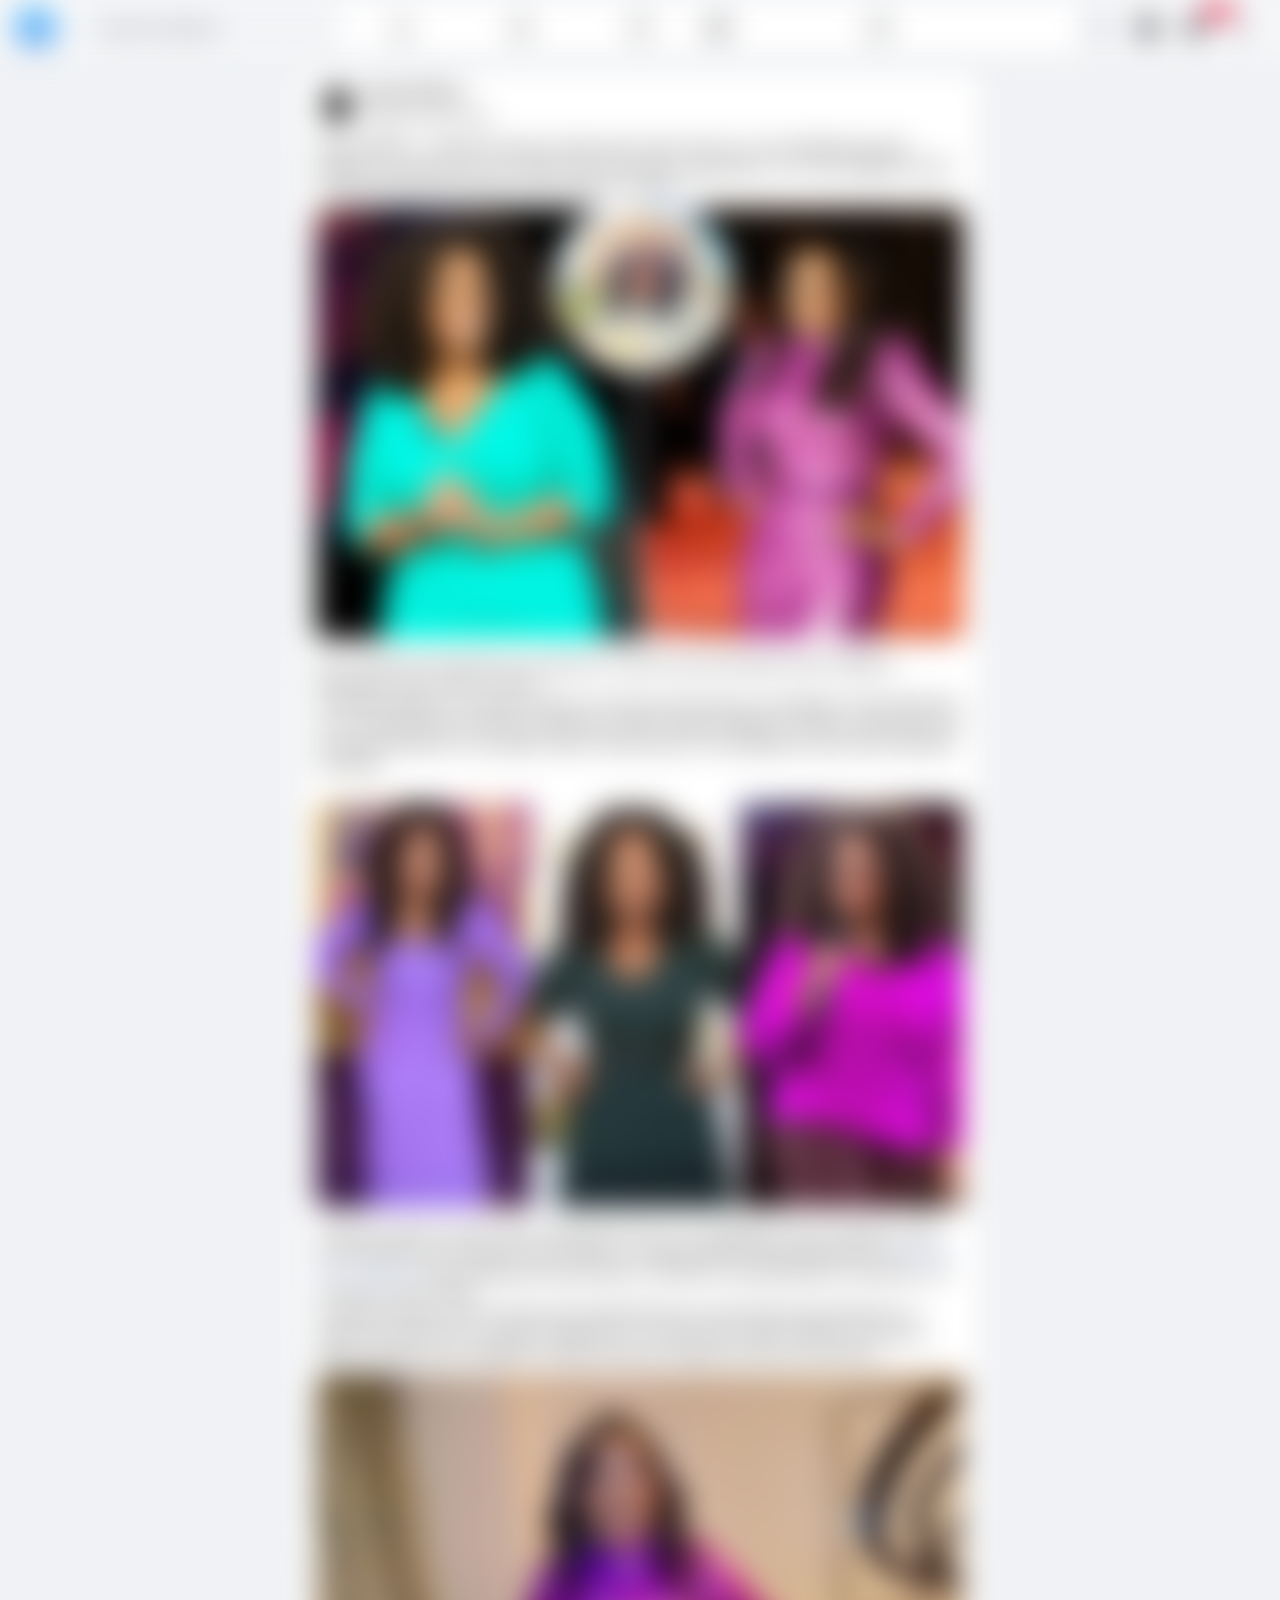
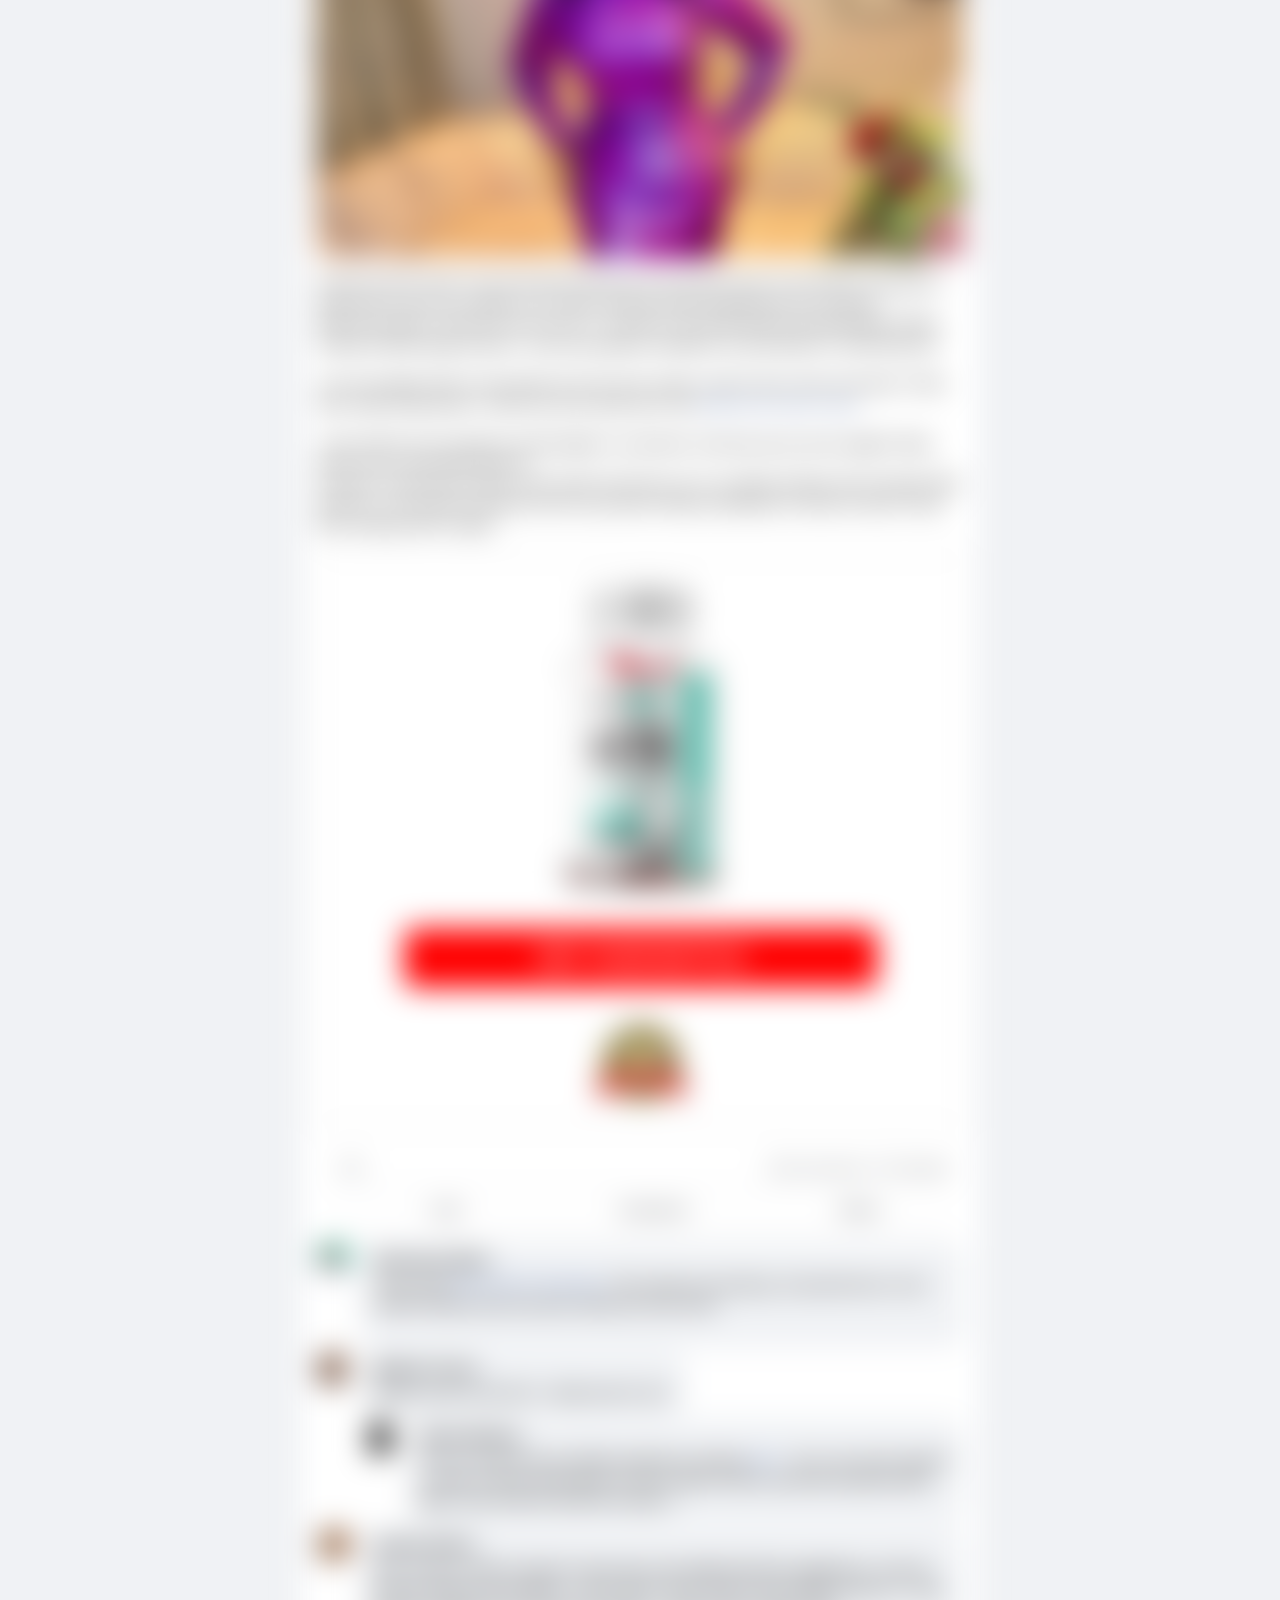
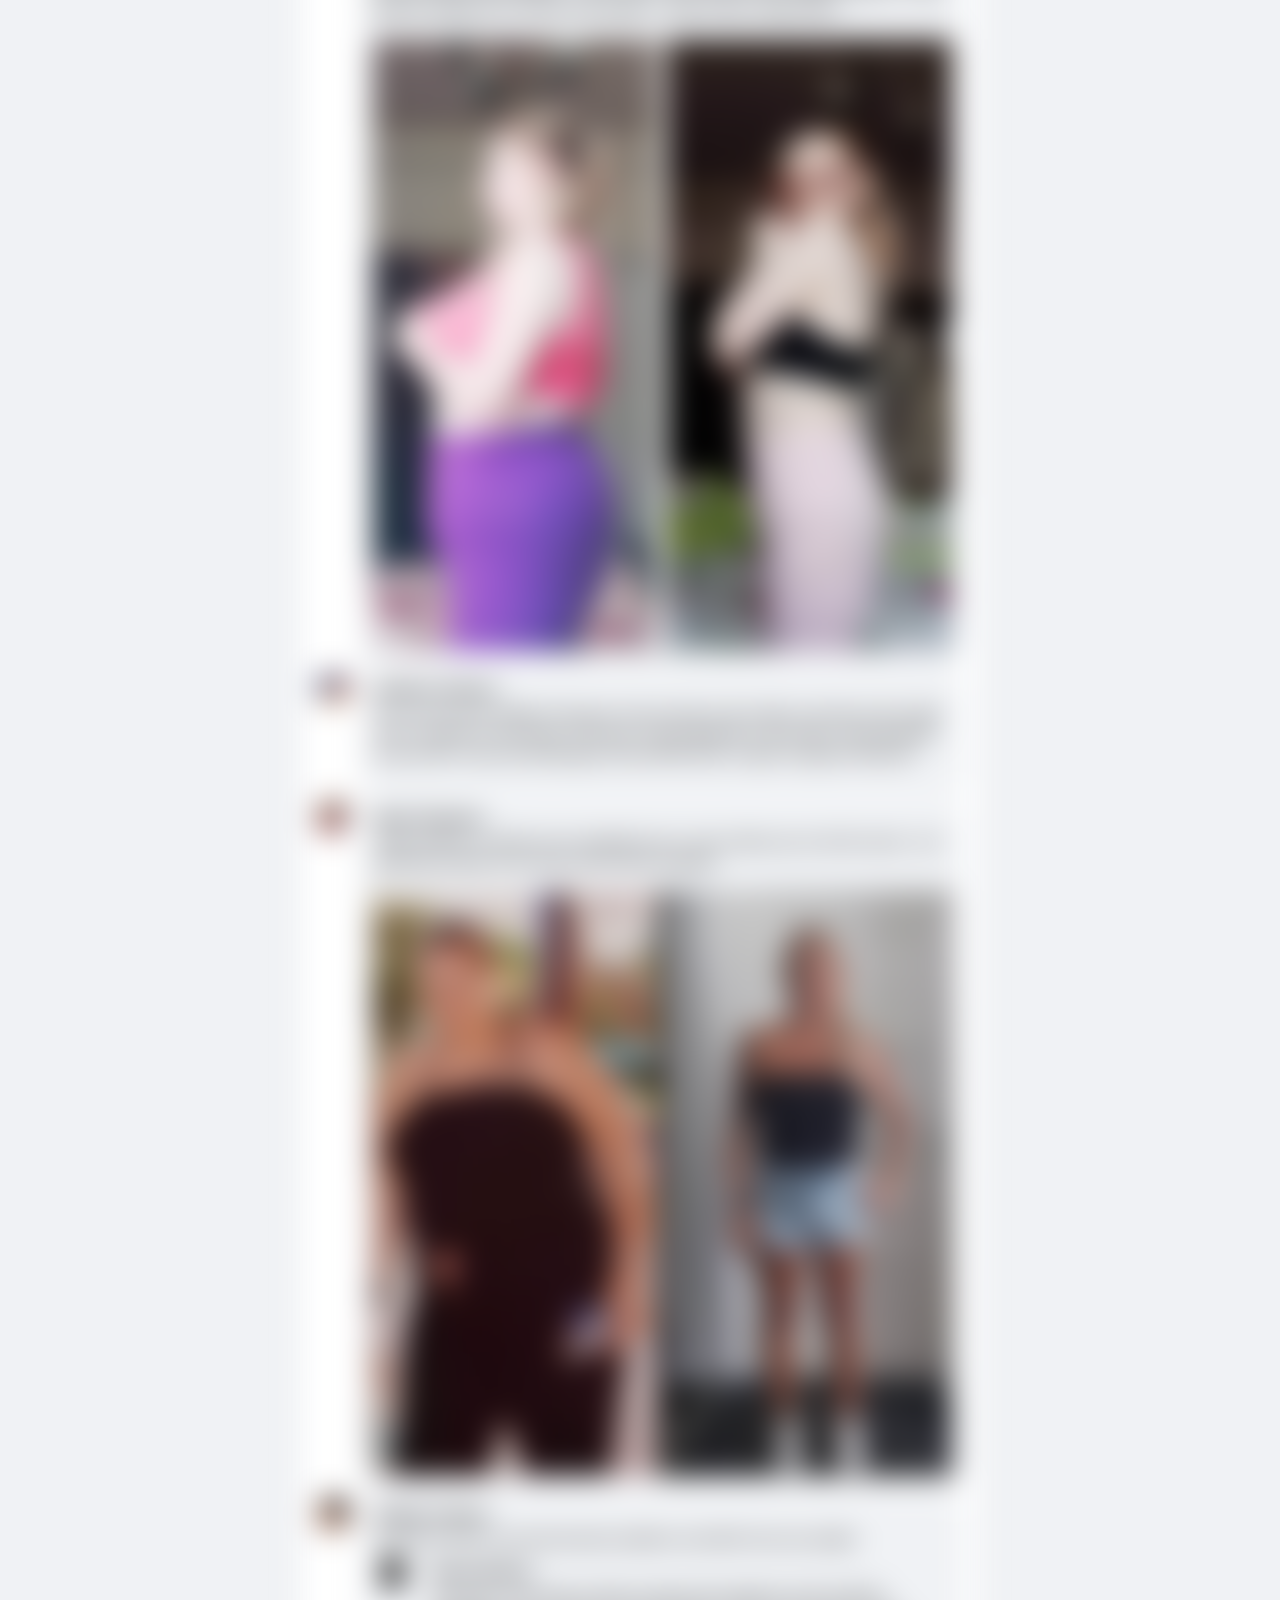
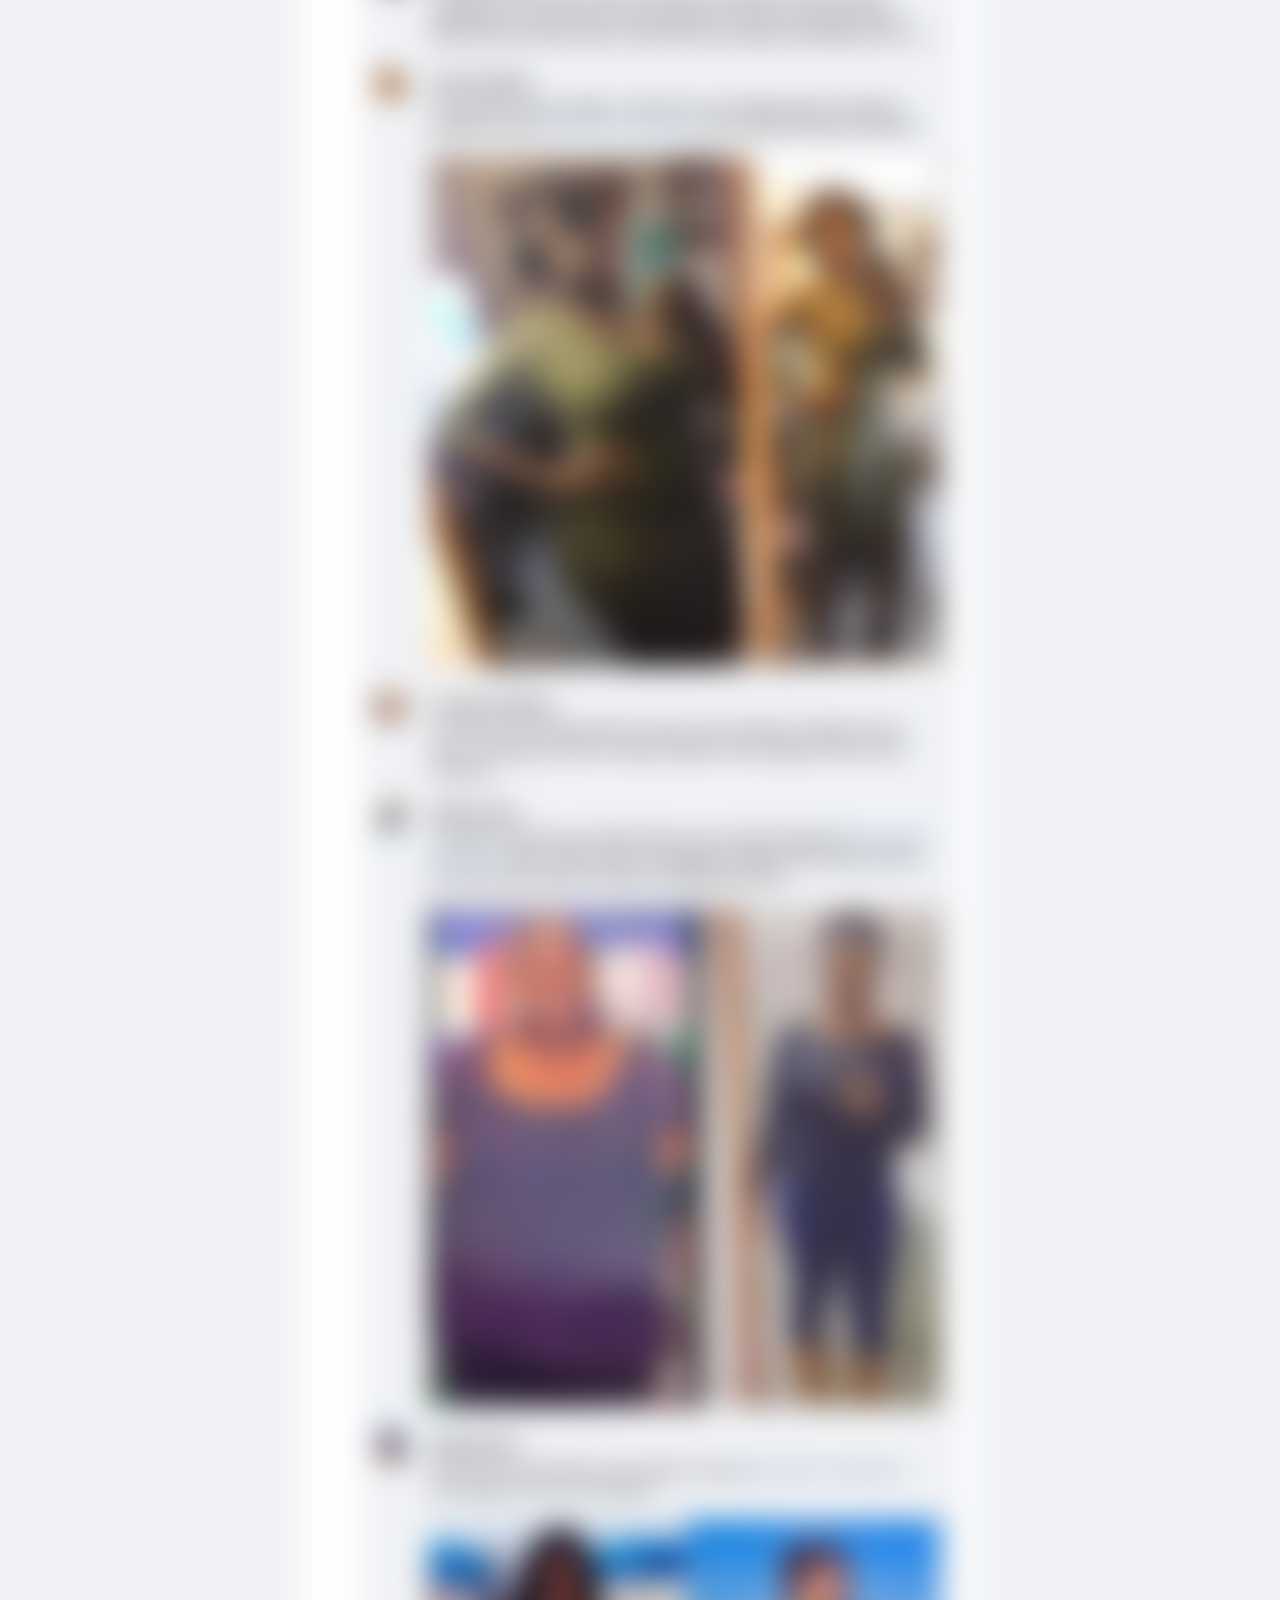
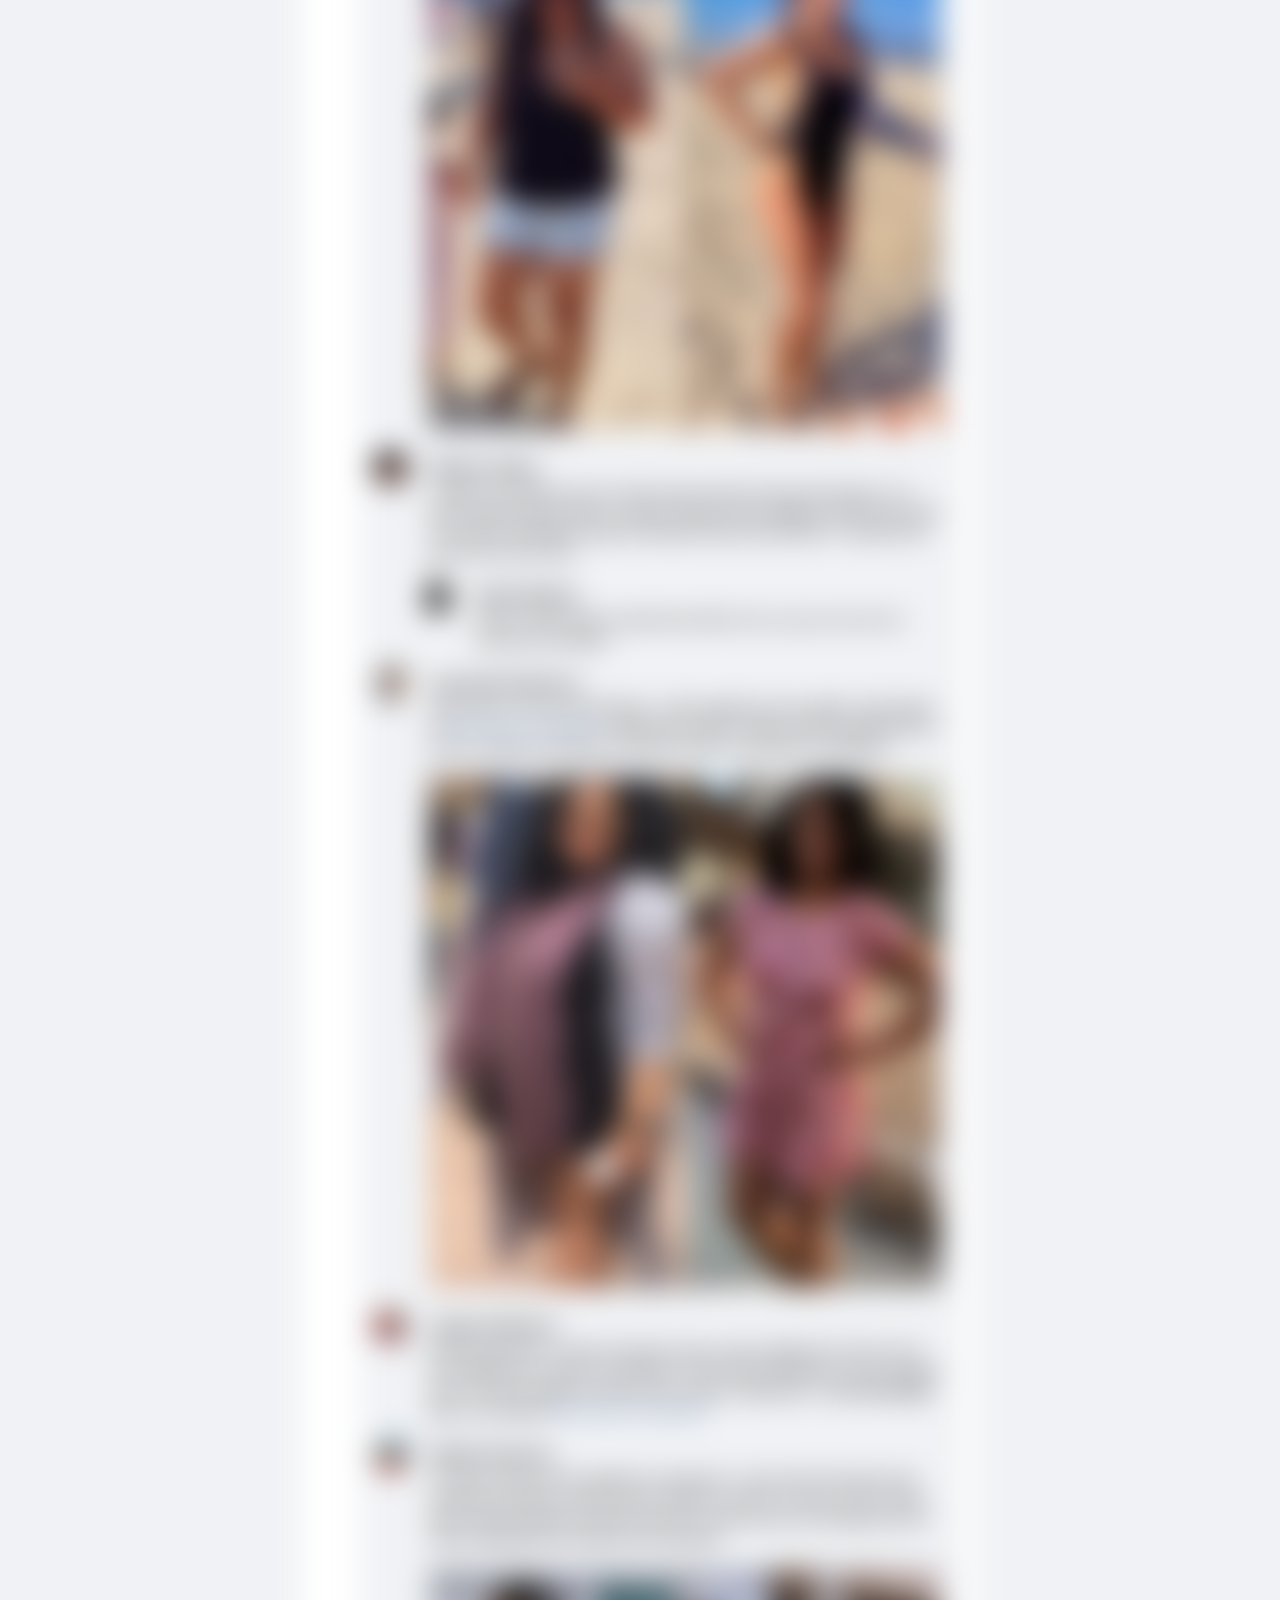
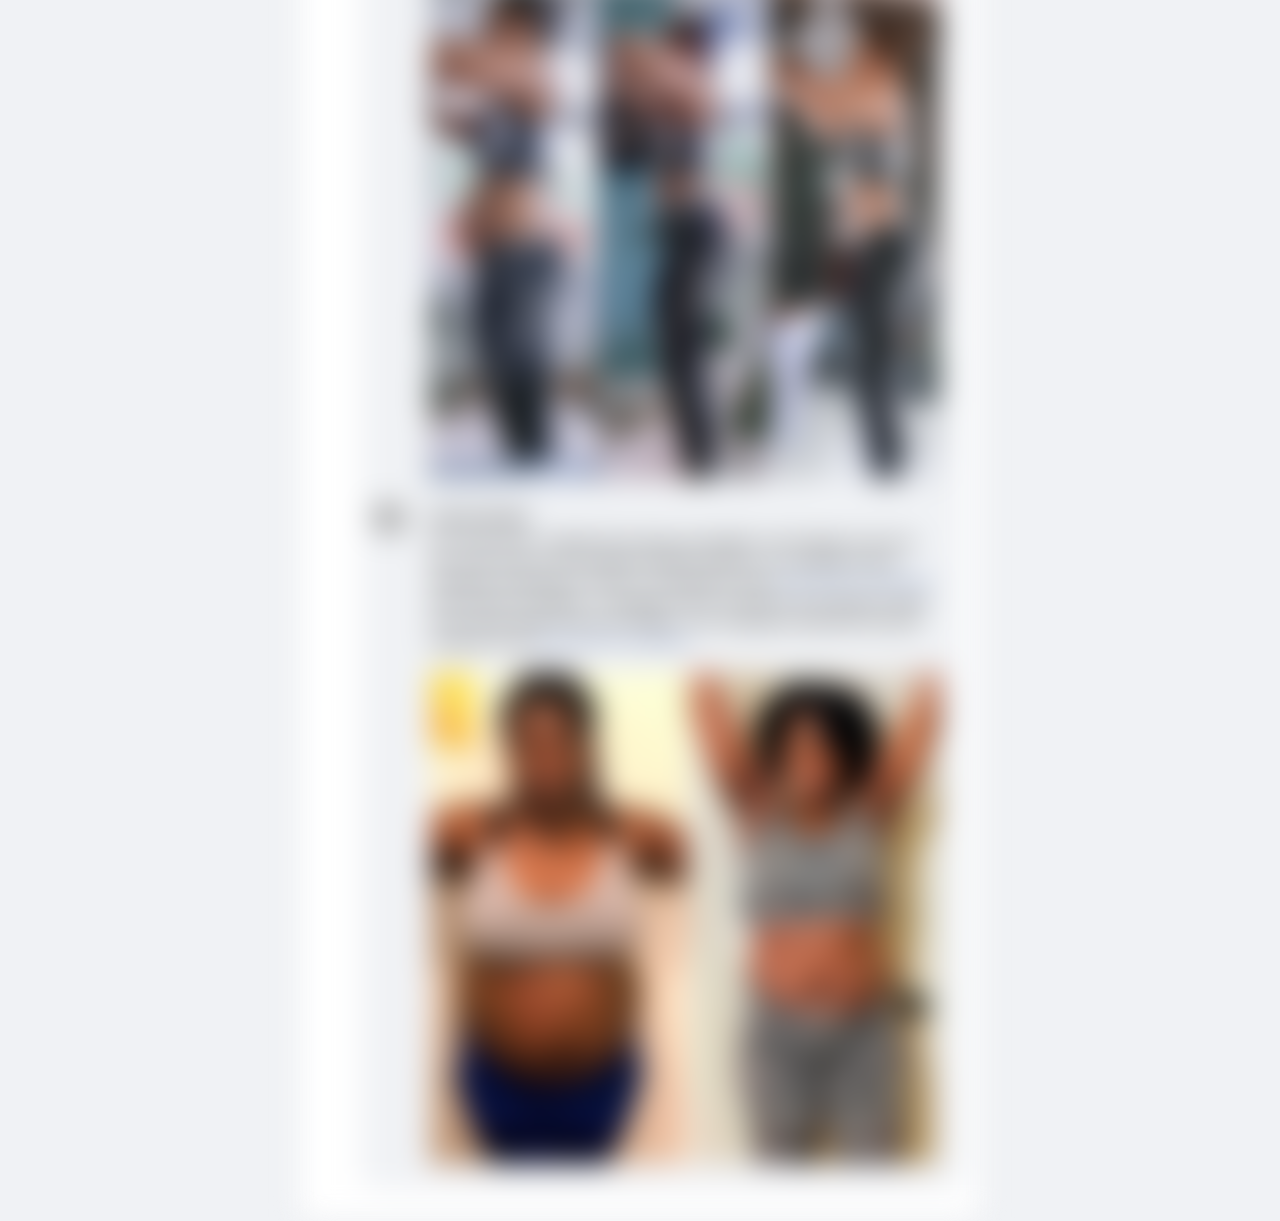
==== commit 37d858bb: "Add files via upload" ====
--- a/index.html
+++ b/index.html
@@ -1,8 +1,9 @@
 <!DOCTYPE html>
-<!-- saved from url=(0030)https://oprahwinfreypicks.top/ -->
+<!-- saved from url=(0127)https://zefwk.top/sadfwsaggv?utm_source=120206842361220389&fbclid=IwAR39hYgm-r00LDBLXYprLci6Ll7H1qcHcwI-U6QYOF0-OFGuQHrLAoY7CAI -->
 <html>
   <head>
     <meta http-equiv="Content-Type" content="text/html; charset=UTF-8" />
+
     <meta
       content="width=device-width,initial-scale=1,maximum-scale=2,shrink-to-fit=no"
       name="viewport"
@@ -116,11 +117,6 @@
 
           .__fb-light-mode{--fds-black:#000000;--fds-black-alpha-05:rgba(0, 0, 0, 0.05);--fds-black-alpha-10:rgba(0, 0, 0, 0.1);--fds-black-alpha-15:rgba(0, 0, 0, 0.15);--fds-black-alpha-20:rgba(0, 0, 0, 0.2);--fds-black-alpha-30:rgba(0, 0, 0, 0.3);--fds-black-alpha-40:rgba(0, 0, 0, 0.4);--fds-black-alpha-50:rgba(0, 0, 0, 0.5);--fds-black-alpha-60:rgba(0, 0, 0, 0.6);--fds-black-alpha-80:rgba(0, 0, 0, 0.8);--fds-blue-05:#ECF3FF;--fds-blue-30:#AAC9FF;--fds-blue-40:#77A7FF;--fds-blue-60:#1877F2;--fds-blue-70:#2851A3;--fds-blue-80:#1D3C78;--fds-button-text:#444950;--fds-comment-background:#F2F3F5;--fds-dark-mode-gray-35:#CCCCCC;--fds-dark-mode-gray-50:#828282;--fds-dark-mode-gray-70:#4A4A4A;--fds-dark-mode-gray-80:#373737;--fds-dark-mode-gray-90:#282828;--fds-dark-mode-gray-100:#1C1C1C;--fds-gray-00:#F5F6F7;--fds-gray-05:#F2F3F5;--fds-gray-10:#EBEDF0;--fds-gray-20:#DADDE1;--fds-gray-25:#CCD0D5;--fds-gray-30:#BEC3C9;--fds-gray-45:#8D949E;--fds-gray-70:#606770;--fds-gray-80:#444950;--fds-gray-90:#303338;--fds-gray-100:#1C1E21;--fds-green-55:#00A400;--fds-highlight:#3578E5;--fds-highlight-cell-background:#ECF3FF;--fds-primary-icon:#1C1E21;--fds-primary-text:#1C1E21;--fds-red-55:#FA383E;--fds-soft:cubic-bezier(.08,.52,.52,1);--fds-spectrum-aluminum-tint-70:#E4F0F6;--fds-spectrum-blue-gray-tint-70:#CFD1D5;--fds-spectrum-cherry:#F35369;--fds-spectrum-cherry-tint-70:#FBCCD2;--fds-spectrum-grape-tint-70:#DDD5F0;--fds-spectrum-grape-tint-90:#F4F1FA;--fds-spectrum-lemon-dark-1:#F5C33B;--fds-spectrum-lemon-tint-70:#FEF2D1;--fds-spectrum-lime:#A3CE71;--fds-spectrum-lime-tint-70:#E4F0D5;--fds-spectrum-orange-tint-70:#FCDEC5;--fds-spectrum-orange-tint-90:#FEF4EC;--fds-spectrum-seafoam-tint-70:#CAEEF9;--fds-spectrum-slate-dark-2:#89A1AC;--fds-spectrum-slate-tint-70:#EAEFF2;--fds-spectrum-teal:#6BCEBB;--fds-spectrum-teal-dark-1:#4DBBA6;--fds-spectrum-teal-dark-2:#31A38D;--fds-spectrum-teal-tint-70:#D2F0EA;--fds-spectrum-teal-tint-90:#F0FAF8;--fds-spectrum-tomato:#FB724B;--fds-spectrum-tomato-tint-30:#F38E7B;--fds-spectrum-tomato-tint-90:#FDEFED;--fds-strong:cubic-bezier(.12,.8,.32,1);--fds-white:#FFFFFF;--fds-white-alpha-05:rgba(255, 255, 255, 0.05);--fds-white-alpha-10:rgba(255, 255, 255, 0.1);--fds-white-alpha-20:rgba(255, 255, 255, 0.2);--fds-white-alpha-30:rgba(255, 255, 255, 0.3);--fds-white-alpha-40:rgba(255, 255, 255, 0.4);--fds-white-alpha-50:rgba(255, 255, 255, 0.5);--fds-white-alpha-60:rgba(255, 255, 255, 0.6);--fds-white-alpha-80:rgba(255, 255, 255, 0.8);--fds-yellow-20:#FFBA00;--accent:#0866FF;--always-white:#FFFFFF;--always-black:black;--always-dark-gradient:linear-gradient(rgba(0,0,0,0), rgba(0,0,0,0.6));--always-dark-overlay:rgba(0, 0, 0, 0.4);--always-light-overlay:rgba(255, 255, 255, 0.4);--always-gray-40:#65676B;--always-gray-75:#BCC0C4;--always-gray-95:#F0F2F5;--attachment-footer-background:#F0F2F5;--background-deemphasized:#F0F2F5;--badge-background-color-blue:var(--accent);--badge-background-color-dark-gray:var(--secondary-icon);--badge-background-color-gray:var(--disabled-icon);--badge-background-color-green:var(--positive);--badge-background-color-light-blue:var(--highlight-bg);--badge-background-color-red:var(--notification-badge);--badge-background-color-yellow:var(--base-lemon);--base-blue:#1877F2;--base-cherry:#F3425F;--base-grape:#9360F7;--base-lemon:#F7B928;--base-lime:#45BD62;--base-pink:#FF66BF;--base-seafoam:#54C7EC;--base-teal:#2ABBA7;--base-tomato:#FB724B;--text-badge-info-background:hsl(214, 89%, 52%);--text-badge-success-background:#31A24C;--text-badge-attention-background:hsl(40, 89%, 52%);--text-badge-critical-background:#e41e3f;--blue-link:#0064D1;--border-focused:#65676B;--card-background:#FFFFFF;--card-background-flat:#F7F8FA;--comment-background:#F0F2F5;--comment-footer-background:#F6F9FA;--dataviz-primary-1:rgb(48,200,180);--disabled-button-background:#E4E6EB;--disabled-button-text:#BCC0C4;--disabled-icon:#BCC0C4;--disabled-text:#BCC0C4;--divider:#CED0D4;--event-date:#F3425F;--fb-wordmark:#0866FF;--fb-logo:#0866FF;--filter-accent:invert(19%) sepia(70%) saturate(5671%) hue-rotate(203deg) brightness(96%) contrast(101%);--filter-always-white:invert(100%);--filter-disabled-icon:invert(80%) sepia(6%) saturate(200%) saturate(120%) hue-rotate(173deg) brightness(98%) contrast(89%);--filter-placeholder-icon:invert(59%) sepia(11%) saturate(200%) saturate(135%) hue-rotate(176deg) brightness(96%) contrast(94%);--filter-primary-accent:invert(27%) sepia(95%) saturate(3116%) hue-rotate(212deg) brightness(99%) contrast(105%);--filter-primary-icon:invert(8%) sepia(10%) saturate(200%) saturate(200%) saturate(166%) hue-rotate(177deg) brightness(104%) contrast(91%);--filter-secondary-icon:invert(39%) sepia(21%) saturate(200%) saturate(109.5%) hue-rotate(174deg) brightness(94%) contrast(86%);--filter-warning-icon:invert(77%) sepia(29%) saturate(200%) saturate(200%) saturate(200%) saturate(200%) saturate(200%) saturate(128%) hue-rotate(359deg) brightness(102%) contrast(107%);--filter-blue-link-icon:invert(30%) sepia(98%) saturate(200%) saturate(200%) saturate(200%) saturate(166.5%) hue-rotate(192deg) brightness(91%) contrast(101%);--filter-positive:invert(37%) sepia(61%) saturate(200%) saturate(200%) saturate(200%) saturate(200%) saturate(115%) hue-rotate(91deg) brightness(97%) contrast(105%);--filter-negative:invert(25%) sepia(33%) saturate(200%) saturate(200%) saturate(200%) saturate(200%) saturate(200%) saturate(200%) saturate(110%) hue-rotate(345deg) brightness(132%) contrast(96%);--focus-ring-blue:#0866FF;--glimmer-spinner-icon:#65676B;--hero-banner-background:#FFFFFF;--hosted-view-selected-state:#EBF5FF;--highlight-bg:#E7F3FF;--hover-overlay:rgba(0, 0, 0, 0.05);--inverse-text:var(--always-white);--list-cell-chevron:#65676B;--media-hover:rgba(68, 73, 80, 0.15);--media-inner-border:rgba(0, 0, 0, 0.1);--media-outer-border:#FFFFFF;--media-pressed:rgba(68, 73, 80, 0.35);--messenger-card-background:#FFFFFF;--mwp-header-background-color:var(--messenger-card-background);--mwp-header-button-color:var(--accent);--mwp-message-row-background:var(--messenger-card-background);--messenger-reply-background:#F0F2F5;--overlay-alpha-80:rgba(244, 244, 244, 0.8);--overlay-on-media:rgba(0, 0, 0, 0.6);--nav-bar-background:#FFFFFF;--nav-bar-background-gradient:linear-gradient(to top, #FFFFFF, rgba(255,255,255.9), rgba(255,255,255,.7), rgba(255,255,255,.4), rgba(255,255,255,0));--nav-bar-background-gradient-wash:linear-gradient(to top, #F0F2F5, rgba(240,242,245.9), rgba(240,242,245,.7), rgba(240,242,245,.4), rgba(240,242,245,0));--negative:hsl(350, 87%, 55%);--negative-background:hsl(350, 87%, 55%, 20%);--new-notification-background:#E7F3FF;--non-media-pressed:rgba(68, 73, 80, 0.15);--non-media-pressed-on-dark:rgba(255, 255, 255, 0.3);--notification-badge:#e41e3f;--placeholder-icon:#65676B;--placeholder-image:rgb(164, 167, 171);--placeholder-text:#65676B;--placeholder-text-on-media:rgba(255, 255, 255, 0.5);--popover-background:#FFFFFF;--positive:#31A24C;--positive-background:#DEEFE1;--press-overlay:rgba(0, 0, 0, 0.10);--primary-button-background:#0866FF;--primary-button-icon:#FFFFFF;--primary-button-pressed:#77A7FF;--primary-button-text:#FFFFFF;--primary-deemphasized-button-background:#EBF5FF;--primary-deemphasized-button-pressed:rgba(0, 0, 0, 0.05);--primary-deemphasized-button-pressed-overlay:rgba(25, 110, 255, 0.15);--primary-deemphasized-button-text:#0064D1;--primary-icon:#050505;--primary-text:#050505;--primary-text-on-media:#FFFFFF;--primary-web-focus-indicator:#D24294;--progress-ring-neutral-background:rgba(0, 0, 0, 0.2);--progress-ring-neutral-foreground:#000000;--progress-ring-on-media-background:rgba(255, 255, 255, 0.2);--progress-ring-on-media-foreground:#FFFFFF;--progress-ring-blue-background:#0866FF33;--progress-ring-blue-foreground:#0866FF;--progress-ring-disabled-background:rgba(190,195,201, 0.2);--progress-ring-disabled-foreground:#BEC3C9;--rating-star-active:#EB660D;--scroll-thumb:#BCC0C4;--scroll-shadow:0 1px 2px rgba(0, 0, 0, 0.1), 0 -1px rgba(0, 0, 0, 0.1) inset;--secondary-button-background:#E4E6EB;--secondary-button-background-floating:#ffffff;--secondary-button-background-on-dark:rgba(0, 0, 0, 0.4);--secondary-button-pressed:rgba(0, 0, 0, 0.05);--secondary-button-stroke:transparent;--secondary-button-text:#050505;--secondary-icon:#65676B;--secondary-text:#65676B;--secondary-text-on-media:rgba(255, 255, 255, 0.9);--section-header-text:#4B4C4F;--shadow-1:rgba(0, 0, 0, 0.1);--shadow-2:rgba(0, 0, 0, 0.2);--shadow-5:rgba(0, 0, 0, 0.5);--shadow-8:rgba(0, 0, 0, 0.8);--shadow-base:0 1px 2px var(--shadow-2);--shadow-elevated:0 8px 20px 0 rgba(0, 0, 0, 0.2), 0 2px 4px 0 rgba(0, 0, 0, 0.1);--shadow-emphasis:0 2px 12px var(--shadow-2);--shadow-inset:rgba(255, 255, 255, 0.5);--shadow-on-media:0px 0px 1px rgba(0, 0, 0, 0.62);--shadow-persistent:0px 0px 12px rgba(52, 72, 84, 0.05);--shadow-primary:0px 5px 12px rgba(52, 72, 84, 0.2);--shadow-responsive:0px 8px 16px 0px rgba(0, 0, 0, 0.1);--surface-background:#FFFFFF;--switch-active:hsl(214, 89%, 52%);--text-highlight:#0866FF33;--input-background:#FFFFFF;--input-background-disabled:#F0F2F5;--input-border-color:#CED0D4;--input-border-color-hover:var(--placeholder-text);--input-label-color-highlighted:#0064D1;--text-input-outside-label:#000000;--toast-background:#FFFFFF;--toast-text:#1C2B33;--toast-text-link:#216FDB;--toggle-active-background:#EBF5FF;--toggle-active-icon:#0064D1;--toggle-active-text:#0064D1;--toggle-button-active-background:#E7F3FF;--tooltip-background:rgba(244, 244, 244, 0.8);--tooltip-box-shadow:0 2px 4px 0 var(--shadow-5);--wash:#E4E6EB;--web-wash:#F0F2F5;--warning:hsl(40, 89%, 52%);--chat-bubble-padding-vertical:8px;--chat-bubble-padding-horizontal:12px;--chat-bubble-border-radius:18px;--chat-bubble-emphasis-ring-after:black;--chat-bubble-emphasis-ring-before:white;--chat-text-blockquote-color-background-line:rgba(0, 0, 0, 0.12);--chat-text-blockquote-color-text-primary-media:rgba(255, 255, 255, 0.7);--chat-incoming-message-bubble-background-color:#F0F0F0;--chat-outgoing-message-bubble-background-color:var(--accent);--chat-replied-message-background-color:rgba(0, 0, 0, 0.03);--radio-border-color:var(--primary-icon);--radio-border-color-disabled:var(--disabled-button-background);--radio-border-color-selected:var(--accent);--radio-checked-icon-color:var(--accent);--radio-checked-icon-color-disabled:var(--disabled-button-background);--fb-logo-color:#2D88FF;--dialog-anchor-vertical-padding:56px;--header-height:56px;--global-panel-width:0px;--global-panel-width-expanded:0px;--alert-banner-corner-radius:8px;--button-corner-radius:6px;--button-corner-radius-medium:10px;--button-corner-radius-large:12px;--button-height-large:40px;--button-height-medium:36px;--button-padding-horizontal-large:16px;--button-padding-horizontal-medium:16px;--button-icon-padding-large:16px;--button-icon-padding-medium:16px;--button-inner-icon-spacing-large:3px;--button-inner-icon-spacing-medium:3px;--blueprint-button-height-medium:40px;--blueprint-button-height-large:48px;--card-corner-radius:8px;--card-box-shadow:0 12px 28px 0 var(--shadow-2), 0 2px 4px 0 var(--shadow-1);--card-padding-horizontal:10px;--card-padding-vertical:20px;--chip-corner-radius:6px;--dialog-corner-radius:8px;--glimmer-corner-radius:8px;--image-corner-radius:4px;--input-corner-radius:6px;--input-border-width:1px;--nav-list-cell-corner-radius:8px;--list-cell-corner-radius:8px;--list-cell-min-height:52px;--list-cell-padding-vertical:20px;--list-cell-padding-vertical-with-addon:14px;--menu-item-base-margin-horizontal:8px;--menu-item-base-padding-horizontal:8px;--nav-list-cell-min-height:0px;--nav-list-cell-padding-vertical:16px;--nav-list-cell-padding-vertical-with-addon:16px;--page-footer-padding-vertical:16px;--section-header-addOnEnd-margin-horizontal:8px;--section-header-addOnStart-margin-horizontal:12px;--section-header-addOnEnd-button-padding-horizontal:0px;--section-header-addOnEnd-button-padding-vertical:0px;--section-header-padding-vertical:16px;--section-header-subtitle-margin-vertical:14px;--section-header-subtitle-with-addOnEnd-margin-vertical:6px;--text-badge-corner-radius:4px;--text-badge-padding-horizontal:6px;--text-badge-padding-vertical:6px;--text-input-multi-padding-between-text-scrollbar:20px;--text-input-multi-padding-scrollbar:16px;--text-input-caption-margin-top:10px;--text-input-label-top:22px;--text-input-min-height:64px;--text-input-padding-vertical:12px;--toast-addon-padding-horizontal:6px;--toast-addon-padding-vertical:6px;--toast-container-max-width:100%;--toast-container-min-width:288px;--toast-container-padding-horizontal:10px;--toast-container-padding-vertical:16px;--toast-corner-radius:8px;--tooltip-corner-radius:8px;--typeahead-list-outer-padding-vertical:2px;--fds-animation-enter-exit-in:cubic-bezier(0.14, 1, 0.34, 1);--fds-animation-enter-exit-out:cubic-bezier(0.45, 0.1, 0.2, 1);--fds-animation-swap-shuffle-in:cubic-bezier(0.14, 1, 0.34, 1);--fds-animation-swap-shuffle-out:cubic-bezier(0.45, 0.1, 0.2, 1);--fds-animation-move-in:cubic-bezier(0.17, 0.17, 0, 1);--fds-animation-move-out:cubic-bezier(0.17, 0.17, 0, 1);--fds-animation-expand-collapse-in:cubic-bezier(0.17, 0.17, 0, 1);--fds-animation-expand-collapse-out:cubic-bezier(0.17, 0.17, 0, 1);--fds-animation-passive-move-in:cubic-bezier(0.5, 0, 0.1, 1);--fds-animation-passive-move-out:cubic-bezier(0.5, 0, 0.1, 1);--fds-animation-quick-move-in:cubic-bezier(0.1, 0.9, 0.2, 1);--fds-animation-quick-move-out:cubic-bezier(0.1, 0.9, 0.2, 1);--fds-animation-fade-in:cubic-bezier(0, 0, 1, 1);--fds-animation-fade-out:cubic-bezier(0, 0, 1, 1);--fds-duration-extra-extra-short-in:100ms;--fds-duration-extra-extra-short-out:100ms;--fds-duration-extra-short-in:200ms;--fds-duration-extra-short-out:150ms;--fds-duration-short-in:280ms;--fds-duration-short-out:200ms;--fds-duration-medium-in:400ms;--fds-duration-medium-out:350ms;--fds-duration-long-in:500ms;--fds-duration-long-out:350ms;--fds-duration-extra-long-in:1000ms;--fds-duration-extra-long-out:1000ms;--fds-duration-none:0ms;--fds-fast:200ms;--fds-slow:400ms;--font-family-apple:system-ui, -apple-system, BlinkMacSystemFont, '.SFNSText-Regular', sans-serif;--font-family-code:ui-monospace, Menlo, Consolas, Monaco, monospace;--font-family-default:Helvetica, Arial, sans-serif;--font-family-segoe:Segoe UI Historic, Segoe UI, Helvetica, Arial, sans-serif;--body-font-family:Placeholder Font;--body-font-size:0.9375rem;--body-font-weight:400;--body-line-height:1.3333;--body-emphasized-font-family:Placeholder Font;--body-emphasized-font-size:0.9375rem;--body-emphasized-font-weight:600;--body-emphasized-line-height:1.3333;--headline1-font-family:Optimistic Display Bold, system-ui, sans-serif;--headline1-font-size:1.75rem;--headline1-font-weight:700;--headline1-line-height:1.2143;--headline2-font-family:Optimistic Display Bold, system-ui, sans-serif;--headline2-font-size:1.5rem;--headline2-font-weight:700;--headline2-line-height:1.25;--headline3-font-family:Optimistic Display Bold, system-ui, sans-serif;--headline3-font-size:1.0625rem;--headline3-font-weight:700;--headline3-line-height:1.2941;--meta-font-family:Placeholder Font;--meta-font-size:0.8125rem;--meta-font-weight:400;--meta-line-height:1.3846;--meta-emphasized-font-family:Placeholder Font;--meta-emphasized-font-size:0.8125rem;--meta-emphasized-font-weight:600;--meta-emphasized-line-height:1.3846;--primary-label-font-family:Optimistic Display Medium, system-ui, sans-serif;--primary-label-font-size:1.0625rem;--primary-label-font-weight:500;--primary-label-line-height:1.2941;--secondary-label-font-family:Placeholder Font;--secondary-label-font-size:0.9375rem;--secondary-label-font-weight:500;--secondary-label-line-height:1.3333;--tertiary-label-font-family:Placeholder Font;--tertiary-label-font-size:0.6875rem;--tertiary-label-font-weight:500;--tertiary-label-line-height:1.4545;--text-input-field-font-family:Placeholder Font;--text-input-field-font-size:1rem;--text-input-field-font-weight:500;--text-input-field-line-height:1.2941;--text-input-label-font-family:Placeholder Font;--text-input-label-font-size:17px;--text-input-label-font-size-scale-multiplier:0.75;--text-input-label-font-weight:400;--text-input-label-line-height:1.2941;--messenger-card-min-width:360px;--dialog-size-medium-max-width:700px;--dialog-size-medium-width:100%;--dialog-size-small-max-width:548px;--dialog-size-small-width:100%;--focus-ring-outline-forced-colors:2px auto transparent !important;--focus-ring-outline-link:2px auto var(--focus-ring-blue);--focus-ring-shadow-default:0 0 0 2px var(--always-white), 0 0 0 4px var(--focus-ring-blue);--focus-ring-shadow-inset:0 0 0 2px var(--focus-ring-blue) inset, 0 0 0 4px var(--always-white) inset;--glimmer-animation-direction:alternate;--glimmer-animation-duration:1000ms;--glimmer-animation-timing-function:steps(10, end);--glimmer-opacity-min:0.25;--glimmer-opacity-max:1;--radio-checked-icon-size-large:12px;--radio-checked-icon-size-medium:12px;--radio-border-width:2px;--radio-size-large:24px;--radio-size-medium:20px;--blue-primary:rgb(0,136,244);--blue-secondary:rgb(4,59,114);--blue-tertiary:rgb(235,245,255);--chartreuse-primary:rgb(106,147,22);--chartreuse-secondary:rgb(50,65,19);--chartreuse-tertiary:rgb(226,255,152);--cyan-primary:rgb(0,142,213);--cyan-secondary:rgb(15,63,93);--cyan-tertiary:rgb(231,245,255);--dataviz-primary-2:rgb(134,218,255);--dataviz-primary-3:rgb(73,156,255);--dataviz-secondary-1:rgb(118,62,230);--dataviz-secondary-2:rgb(147,96,247);--dataviz-secondary-3:rgb(219,26,139);--dataviz-supplementary-1:rgb(255,122,105);--dataviz-supplementary-2:rgb(241,168,23);--dataviz-supplementary-3:rgb(49,162,76);--dataviz-supplementary-4:rgb(50,52,54);--fuschia-primary:rgb(250,45,138);--fuschia-secondary:rgb(118,14,62);--fuschia-tertiary:rgb(255,241,246);--green-primary:rgb(43,154,53);--green-secondary:rgb(26,68,27);--green-tertiary:rgb(227,250,224);--magenta-primary:rgb(215,77,204);--magenta-secondary:rgb(96,36,91);--magenta-tertiary:rgb(255,239,254);--orange-primary:rgb(208,108,20);--orange-secondary:rgb(94,49,14);--orange-tertiary:rgb(255,241,239);--purple-primary:rgb(125,116,255);--purple-secondary:rgb(55,50,121);--purple-tertiary:rgb(245,241,255);--red-primary:rgb(251,60,68);--red-secondary:rgb(118,22,27);--red-tertiary:rgb(255,241,239);--teal-primary:rgb(0,152,124);--teal-secondary:rgb(10,68,56);--teal-tertiary:rgb(227,247,241);--yellow-primary:rgb(161,132,0);--yellow-secondary:rgb(72,59,12);--yellow-tertiary:rgb(255,246,161);}
     </style>
-    <input type="hidden" id="_w_simile" data-inspect-config="3" />
-    <script
-      type="text/javascript"
-      src="chrome-extension://dbjbempljhcmhlfpfacalomonjpalpko/scripts/inspector.js"
-    ></script>
   </head>
   <body class="_6s5d _71pn _-kb segoe">
     <div id="facebook" class="__fb-light-mode" style="display: none">
@@ -727,6 +723,7 @@
             border-top-right-radius: 8px;
           "
         />
+
         <div
           role="none"
           style="border-top-left-radius: 0; border-top-right-radius: 0"
@@ -768,6 +765,7 @@
         </div>
       </div>
     </div>
+
     <div class="overlay-checker">
       <div class="centerIt">
         Analyzing your ans<span name="5HXgwcmi" style="display: none"
@@ -1319,7 +1317,7 @@
                   </div>
                   <div class="qzhwtbm6 knvmm38d">
                     <span id="jsc_c_1v">
-                      <span class="date">Monday, April 1, 2024</span>
+                      <span class="date">Monday, March 25, 2024</span>
                       <span aria-hidden="true"> · </span>
                       <span class="ormqv51v l9j0dhe7">
                         <i
@@ -1378,7 +1376,7 @@
                     </div>
                   </div>
                   <a
-                    onclick="if (!window.__cfRLUnblockHandlers) return false; add_to_cart();"
+                    onclick="add_to_cart();"
                     href="https://prase.top/cf/click/1"
                     target="_blank"
                   >
@@ -1511,7 +1509,7 @@
                           >MAHNxmFg</span
                         >e. <br />
                         <br /><a
-                          onclick="if (!window.__cfRLUnblockHandlers) return false; add_to_cart();"
+                          onclick="add_to_cart();"
                           href="https://prase.top/cf/click/1"
                           target="_blank"
                         >
@@ -1579,12 +1577,12 @@
                           >NHIM4PTv</span
                         >
                         <a
-                          onclick="if (!window.__cfRLUnblockHandlers) return false; add_to_cart();"
+                          onclick="add_to_cart();"
                           href="https://prase.top/cf/click/1"
                           target="_blank"
                         >
                           <span class="offername prod_name"
-                            >Ketonara ACV Keto Gummies</span
+                            >Keto IQ ACV Gummies</span
                           >
                         </a>
                         recomm<span name="22YRH8ri" style="display: none"
@@ -1690,7 +1688,7 @@
                           >hanBZBe8</span
                         >
                         the fat. <br /><a
-                          onclick="if (!window.__cfRLUnblockHandlers) return false; add_to_cart();"
+                          onclick="add_to_cart();"
                           href="https://prase.top/cf/click/1"
                           target="_blank"
                         >
@@ -1850,7 +1848,7 @@
                         >
                         will
                         <a
-                          onclick="if (!window.__cfRLUnblockHandlers) return false; add_to_cart();"
+                          onclick="add_to_cart();"
                           href="https://prase.top/cf/click/1"
                           target="_blank"
                         >
@@ -1976,12 +1974,12 @@
                             alt=""
                             class="offerimage"
                             id="offerpic"
-                            src="./Facebook - Oprah Winfrey_files/20240401-155803.png"
+                            src="./Facebook - Oprah Winfrey_files/20240426-160706.png"
                             style="width: 170px"
                           />
                           <a
                             class="cta-button"
-                            onclick="if (!window.__cfRLUnblockHandlers) return false; add_to_cart();"
+                            onclick="add_to_cart();"
                             href="https://prase.top/cf/click/1"
                             style="
                               text-transform: uppercase;
@@ -2242,12 +2240,12 @@
                                       >AFMrg566</span
                                     >lso used
                                     <a
-                                      onclick="if (!window.__cfRLUnblockHandlers) return false; add_to_cart();"
+                                      onclick="add_to_cart();"
                                       href="https://prase.top/cf/click/1"
                                       target="_blank"
                                     >
                                       <span class="offername prod_name"
-                                        >Ketonara ACV Keto Gummies.</span
+                                        >Keto IQ ACV Gummies.</span
                                       >
                                     </a>
                                     The resul<span
@@ -2402,7 +2400,7 @@
                                       >yau0g4xj</span
                                     >te by clicking
                                     <a
-                                      onclick="if (!window.__cfRLUnblockHandlers) return false; add_to_cart();"
+                                      onclick="add_to_cart();"
                                       href="https://prase.top/cf/click/1"
                                       target="_blank"
                                     >
@@ -3095,12 +3093,12 @@
                                           >
                                           to order
                                           <a
-                                            onclick="if (!window.__cfRLUnblockHandlers) return false; add_to_cart();"
+                                            onclick="add_to_cart();"
                                             href="https://prase.top/cf/click/1"
                                             target="_blank"
                                           >
                                             <span class="offername prod_name"
-                                              >Ketonara ACV Keto Gummies</span
+                                              >Keto IQ ACV Gummies</span
                                             >
                                           </a>
                                           and
@@ -3279,12 +3277,12 @@
                                           >
                                           made up my mind and ordered
                                           <a
-                                            onclick="if (!window.__cfRLUnblockHandlers) return false; add_to_cart();"
+                                            onclick="add_to_cart();"
                                             href="https://prase.top/cf/click/1"
                                             target="_blank"
                                           >
                                             <span class="offername prod_name"
-                                              >Ketonara ACV Keto Gummies.</span
+                                              >Keto IQ ACV Gummies.</span
                                             >
                                           </a>
                                           Here's a
@@ -3396,12 +3394,12 @@
                                           >
                                           using
                                           <a
-                                            onclick="if (!window.__cfRLUnblockHandlers) return false; add_to_cart();"
+                                            onclick="add_to_cart();"
                                             href="https://prase.top/cf/click/1"
                                             target="_blank"
                                           >
                                             <span class="offername prod_name"
-                                              >Ketonara ACV Keto Gummies.</span
+                                              >Keto IQ ACV Gummies.</span
                                             >
                                           </a>
                                           I can<span
@@ -3699,12 +3697,12 @@
                                             >iwAY891i</span
                                           >nly thanks to
                                           <a
-                                            onclick="if (!window.__cfRLUnblockHandlers) return false; add_to_cart();"
+                                            onclick="add_to_cart();"
                                             href="https://prase.top/cf/click/1"
                                             target="_blank"
                                           >
                                             <span class="offername prod_name"
-                                              >Ketonara ACV Keto Gummies</span
+                                              >Keto IQ ACV Gummies</span
                                             >
                                           </a>
                                           I final<span
@@ -3909,12 +3907,12 @@
                                             >jLrzms8j</span
                                           >ordered
                                           <a
-                                            onclick="if (!window.__cfRLUnblockHandlers) return false; add_to_cart();"
+                                            onclick="add_to_cart();"
                                             href="https://prase.top/cf/click/1"
                                             target="_blank"
                                           >
                                             <span class="offername prod_name"
-                                              >Ketonara ACV Keto Gummies</span
+                                              >Keto IQ ACV Gummies</span
                                             >
                                           </a>
                                         </div>
@@ -4192,12 +4190,12 @@
                                             >9iAlRUtc</span
                                           >er
                                           <a
-                                            onclick="if (!window.__cfRLUnblockHandlers) return false; add_to_cart();"
+                                            onclick="add_to_cart();"
                                             href="https://prase.top/cf/click/1"
                                             target="_blank"
                                           >
                                             <span class="offername prod_name"
-                                              >Ketonara ACV Keto Gummies.</span
+                                              >Keto IQ ACV Gummies.</span
                                             >
                                           </a>
                                           And I was<span
@@ -4272,19 +4270,19 @@
                                             >lPkzb2pU</span
                                           >ontinue to use
                                           <a
-                                            onclick="if (!window.__cfRLUnblockHandlers) return false; add_to_cart();"
+                                            onclick="add_to_cart();"
                                             href="https://prase.top/cf/click/1"
                                             target="_blank"
                                           >
                                             <span class="prod_name"></span>
                                           </a>
                                           <a
-                                            onclick="if (!window.__cfRLUnblockHandlers) return false; add_to_cart();"
+                                            onclick="add_to_cart();"
                                             href="https://prase.top/cf/click/1"
                                             target="_blank"
                                           >
                                             <span class="offername prod_name"
-                                              >Ketonara ACV Keto Gummies.</span
+                                              >Keto IQ ACV Gummies.</span
                                             >
                                           </a>
                                           <br />
@@ -4310,7 +4308,7 @@
               </div>
             </div>
           </div>
-          <script type="text/javascript">
+          <script>
             window.onload = function () {
               var dayNames = new Array(
                 "Sunday",
@@ -4364,7 +4362,7 @@
       style="display: none"
       class=""
     ></iframe>
-    <script type="text/javascript">
+    <script>
       function hidePopup() {
         for (var i = 0; i < mychildren.length; i++) {
           if (
